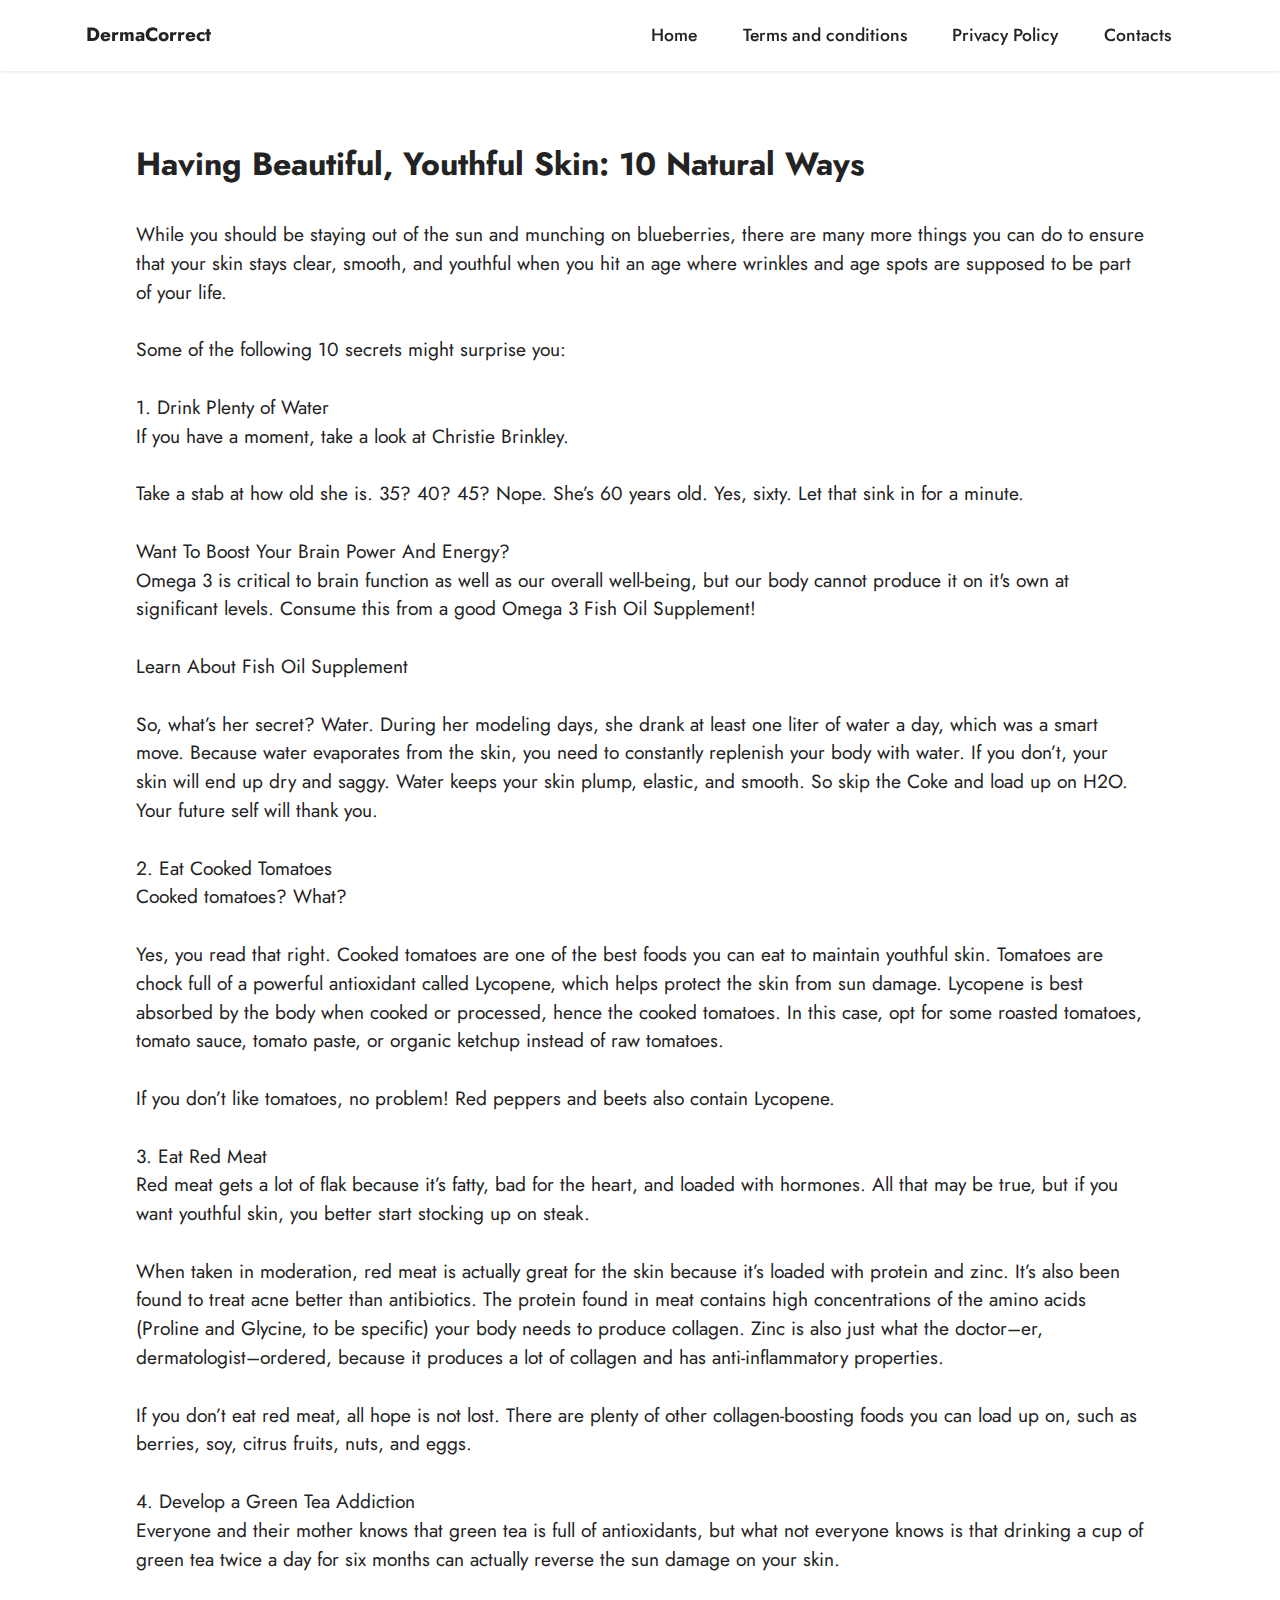
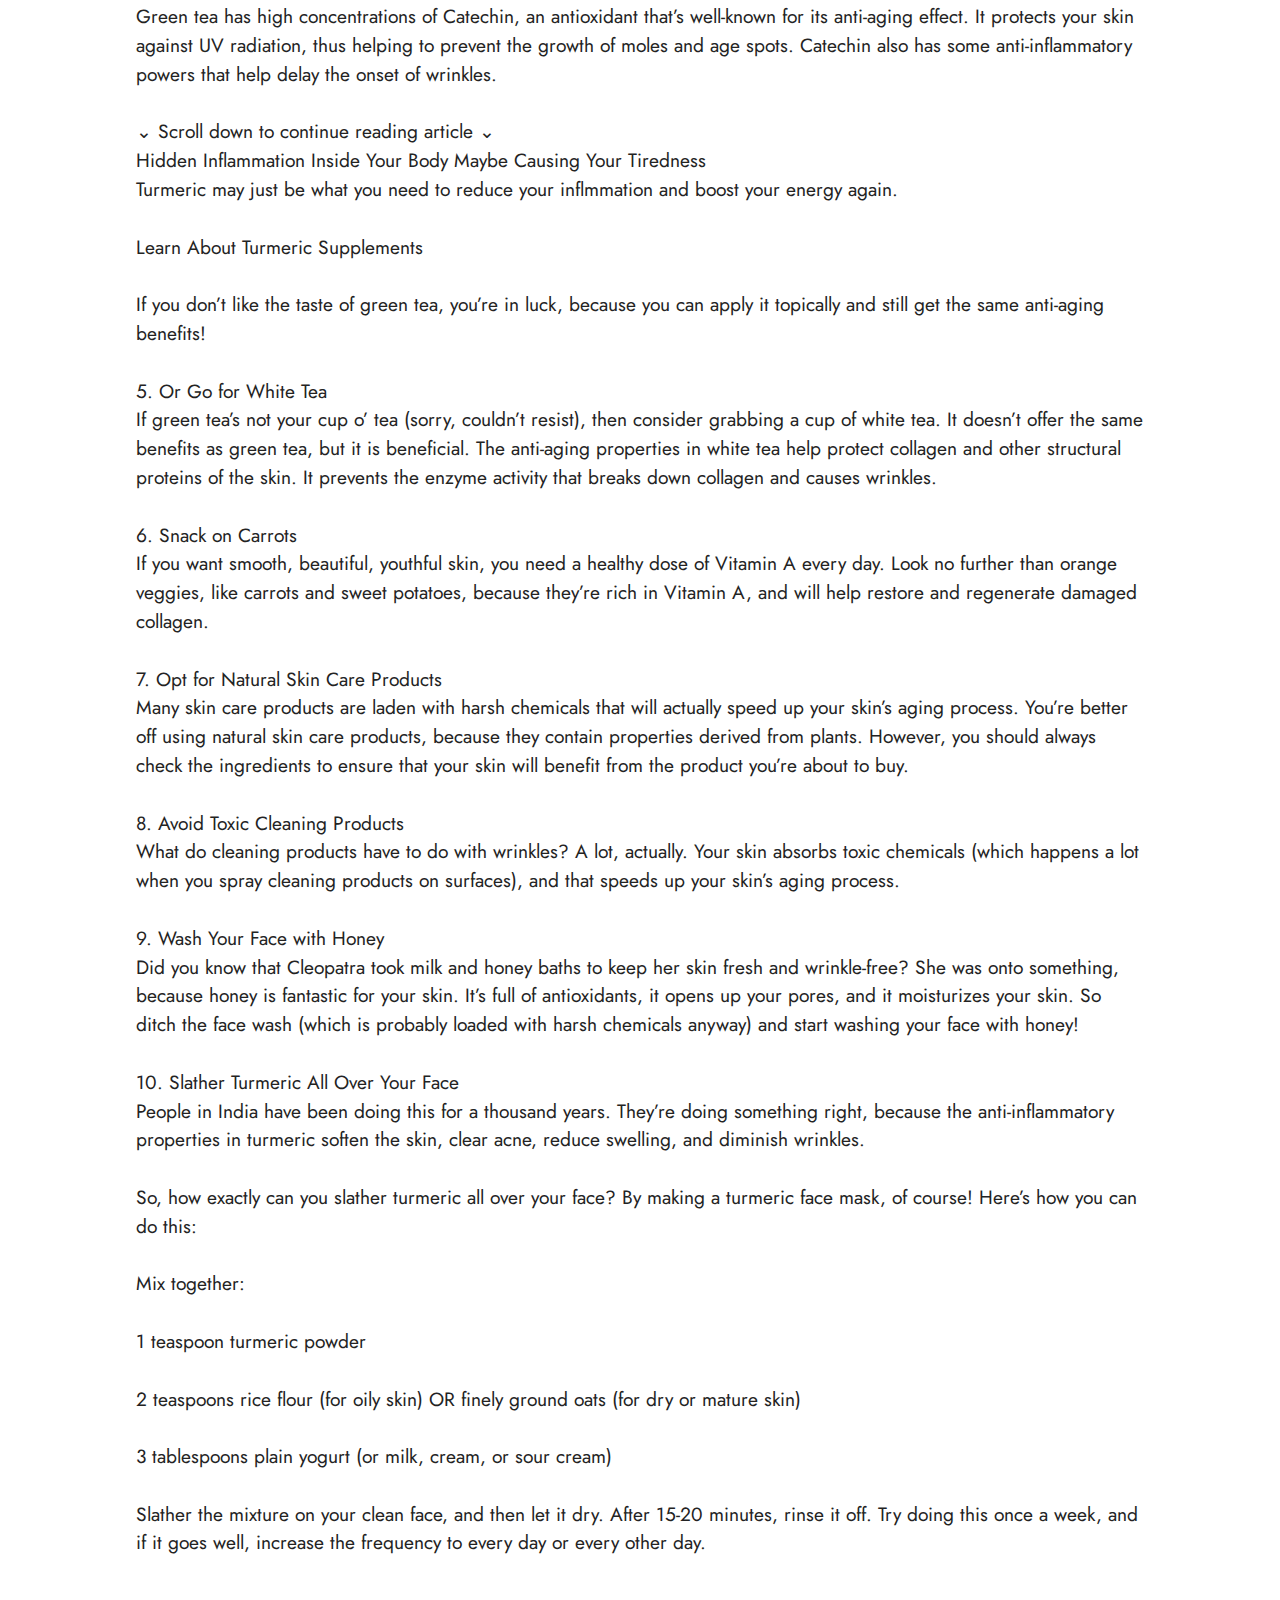
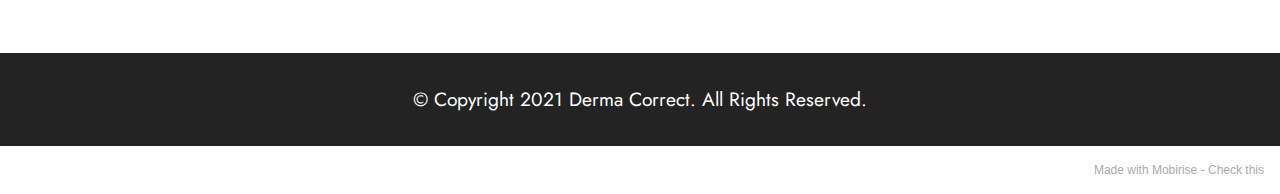
==== index.html @ 4dfe1866 "Add files via upload" ====
<!DOCTYPE html>
<html  >
<head>
  <!-- Site made with Mobirise Website Builder v5.3.0, https://mobirise.com -->
  <meta charset="UTF-8">
  <meta http-equiv="X-UA-Compatible" content="IE=edge">
  <meta name="generator" content="Mobirise v5.3.0, mobirise.com">
  <meta name="viewport" content="width=device-width, initial-scale=1, minimum-scale=1">
  <link rel="shortcut icon" href="assets/images/screenshot-2021-10-17-041012-removebg-preview.png" type="image/x-icon">
  <meta name="description" content="">
  
  
  <title>Home</title>
  <link rel="stylesheet" href="assets/tether/tether.min.css">
  <link rel="stylesheet" href="assets/bootstrap/css/bootstrap.min.css">
  <link rel="stylesheet" href="assets/bootstrap/css/bootstrap-grid.min.css">
  <link rel="stylesheet" href="assets/bootstrap/css/bootstrap-reboot.min.css">
  <link rel="stylesheet" href="assets/dropdown/css/style.css">
  <link rel="stylesheet" href="assets/socicon/css/styles.css">
  <link rel="stylesheet" href="assets/theme/css/style.css">
  <link rel="preload" as="style" href="assets/mobirise/css/mbr-additional.css"><link rel="stylesheet" href="assets/mobirise/css/mbr-additional.css" type="text/css">
  
  
  
  
</head>
<body>
  
  <section class="menu menu1 cid-sHvDmH2UhA" once="menu" id="menu1-0">
    

    <nav class="navbar navbar-dropdown navbar-fixed-top navbar-expand-lg">
        <div class="container">
            <div class="navbar-brand">
                
                <span class="navbar-caption-wrap"><a class="navbar-caption text-black text-primary display-7" href="index.html">DermaCorrect</a></span>
            </div>
            <button class="navbar-toggler" type="button" data-toggle="collapse" data-target="#navbarSupportedContent" aria-controls="navbarNavAltMarkup" aria-expanded="false" aria-label="Toggle navigation">
                <div class="hamburger">
                    <span></span>
                    <span></span>
                    <span></span>
                    <span></span>
                </div>
            </button>
            <div class="collapse navbar-collapse" id="navbarSupportedContent">
                <ul class="navbar-nav nav-dropdown nav-right" data-app-modern-menu="true"><li class="nav-item"><a class="nav-link link text-black text-primary display-4" href="index.html">Home</a></li>
                    <li class="nav-item"><a class="nav-link link text-black text-primary display-4" href="page1.html">
                            Terms and conditions</a></li>
                    <li class="nav-item"><a class="nav-link link text-black text-primary display-4" href="page2.html">Privacy Policy</a>
                    </li><li class="nav-item"><a class="nav-link link text-black text-primary display-4" href="page3.html">Contacts</a></li></ul>
                
                
            </div>
        </div>
    </nav>
</section>

<section class="content5 cid-sHvDrX04fd" id="content5-1">
    
    <div class="container-fluid">
        <div class="row justify-content-center">
            <div class="col-md-12 col-lg-10">
                
                <h4 class="mbr-section-subtitle mbr-fonts-style mb-4 display-5"><strong>Having Beautiful, Youthful Skin: 10 Natural Ways</strong></h4>
                <p class="mbr-text mbr-fonts-style display-7">While you should be staying out of the sun and munching on blueberries, there are many more things you can do to ensure that your skin stays clear, smooth, and youthful when you hit an age where wrinkles and age spots are supposed to be part of your life.
<br>
<br>Some of the following 10 secrets might surprise you:
<br>
<br>1. Drink Plenty of Water
<br>If you have a moment, take a look at Christie Brinkley.
<br><br>Take a stab at how old she is. 35? 40? 45? Nope. She’s 60 years old. Yes, sixty. Let that sink in for a minute.
<br><br>Want To Boost Your Brain Power And Energy?
<br>Omega 3 is critical to brain function as well as our overall well-being, but our body cannot produce it on it's own at significant levels. Consume this from a good Omega 3 Fish Oil Supplement!
<br>
<br>Learn About Fish Oil Supplement
<br><br>So, what’s her secret? Water. During her modeling days, she drank at least one liter of water a day, which was a smart move. Because water evaporates from the skin, you need to constantly replenish your body with water. If you don’t, your skin will end up dry and saggy. Water keeps your skin plump, elastic, and smooth. So skip the Coke and load up on H2O. Your future self will thank you.
<br>
<br>2. Eat Cooked Tomatoes
<br>Cooked tomatoes? What?
<br>
<br>Yes, you read that right. Cooked tomatoes are one of the best foods you can eat to maintain youthful skin. Tomatoes are chock full of a powerful antioxidant called Lycopene, which helps protect the skin from sun damage. Lycopene is best absorbed by the body when cooked or processed, hence the cooked tomatoes. In this case, opt for some roasted tomatoes, tomato sauce, tomato paste, or organic ketchup instead of raw tomatoes.
<br>
<br>If you don’t like tomatoes, no problem! Red peppers and beets also contain Lycopene.
<br>
<br>3. Eat Red Meat
<br>Red meat gets a lot of flak because it’s fatty, bad for the heart, and loaded with hormones. All that may be true, but if you want youthful skin, you better start stocking up on steak.
<br>
<br>When taken in moderation, red meat is actually great for the skin because it’s loaded with protein and zinc. It’s also been found to treat acne better than antibiotics. The protein found in meat contains high concentrations of the amino acids (Proline and Glycine, to be specific) your body needs to produce collagen. Zinc is also just what the doctor–er, dermatologist–ordered, because it produces a lot of collagen and has anti-inflammatory properties.
<br>
<br>If you don’t eat red meat, all hope is not lost. There are plenty of other collagen-boosting foods you can load up on, such as berries, soy, citrus fruits, nuts, and eggs.
<br>
<br>4. Develop a Green Tea Addiction
<br>Everyone and their mother knows that green tea is full of antioxidants, but what not everyone knows is that drinking a cup of green tea twice a day for six months can actually reverse the sun damage on your skin.
<br>
<br>Green tea has high concentrations of Catechin, an antioxidant that’s well-known for its anti-aging effect. It protects your skin against UV radiation, thus helping to prevent the growth of moles and age spots. Catechin also has some anti-inflammatory powers that help delay the onset of wrinkles.
<br>
<br>⌄ Scroll down to continue reading article ⌄
<br>Hidden Inflammation Inside Your Body Maybe Causing Your Tiredness
<br>Turmeric may just be what you need to reduce your inflmmation and boost your energy again.
<br>
<br>Learn About Turmeric Supplements
<br><br>If you don’t like the taste of green tea, you’re in luck, because you can apply it topically and still get the same anti-aging benefits!
<br>
<br>5. Or Go for White Tea
<br>If green tea’s not your cup o’ tea (sorry, couldn’t resist), then consider grabbing a cup of white tea. It doesn’t offer the same benefits as green tea, but it is beneficial. The anti-aging properties in white tea help protect collagen and other structural proteins of the skin. It prevents the enzyme activity that breaks down collagen and causes wrinkles.
<br>
<br>6. Snack on Carrots
<br>If you want smooth, beautiful, youthful skin, you need a healthy dose of Vitamin A every day. Look no further than orange veggies, like carrots and sweet potatoes, because they’re rich in Vitamin A, and will help restore and regenerate damaged collagen.
<br>
<br>7. Opt for Natural Skin Care Products
<br>Many skin care products are laden with harsh chemicals that will actually speed up your skin’s aging process. You’re better off using natural skin care products, because they contain properties derived from plants. However, you should always check the ingredients to ensure that your skin will benefit from the product you’re about to buy.
<br>
<br>8. Avoid Toxic Cleaning Products
<br>What do cleaning products have to do with wrinkles? A lot, actually. Your skin absorbs toxic chemicals (which happens a lot when you spray cleaning products on surfaces), and that speeds up your skin’s aging process.
<br>
<br>9. Wash Your Face with Honey
<br>Did you know that Cleopatra took milk and honey baths to keep her skin fresh and wrinkle-free? She was onto something, because honey is fantastic for your skin. It’s full of antioxidants, it opens up your pores, and it moisturizes your skin. So ditch the face wash (which is probably loaded with harsh chemicals anyway) and start washing your face with honey!
<br>
<br>10. Slather Turmeric All Over Your Face
<br>People in India have been doing this for a thousand years. They’re doing something right, because the anti-inflammatory properties in turmeric soften the skin, clear acne, reduce swelling, and diminish wrinkles.
<br>
<br>So, how exactly can you slather turmeric all over your face? By making a turmeric face mask, of course! Here’s how you can do this:
<br>
<br>Mix together:
<br>
<br>1 teaspoon turmeric powder
<br>
<br>2 teaspoons rice flour (for oily skin) OR finely ground oats (for dry or mature skin)
<br>
<br>3 tablespoons plain yogurt (or milk, cream, or sour cream)
<br>
<br>Slather the mixture on your clean face, and then let it dry. After 15-20 minutes, rinse it off. Try doing this once a week, and if it goes well, increase the frequency to every day or every other day.</p>
            </div>
        </div>
    </div>
</section>

<section class="footer3 cid-sHvFGL4eRb" once="footers" id="footer3-6">

    

    

    <div class="container">
        <div class="media-container-row align-center mbr-white">
            
            
            <div class="row row-copirayt">
                <p class="mbr-text mb-0 mbr-fonts-style mbr-white align-center display-7">
                    © Copyright 2021 Derma Correct. All Rights Reserved.
                </p>
            </div>
        </div>
    </div>
</section><section style="background-color: #fff; font-family: -apple-system, BlinkMacSystemFont, 'Segoe UI', 'Roboto', 'Helvetica Neue', Arial, sans-serif; color:#aaa; font-size:12px; padding: 0; align-items: center; display: flex;"><a href="https://mobirise.site/a" style="flex: 1 1; height: 3rem; padding-left: 1rem;"></a><p style="flex: 0 0 auto; margin:0; padding-right:1rem;">Made with Mobirise - <a href="https://mobirise.site/m" style="color:#aaa;">Check this</a></p></section><script src="assets/web/assets/jquery/jquery.min.js"></script>  <script src="assets/popper/popper.min.js"></script>  <script src="assets/tether/tether.min.js"></script>  <script src="assets/bootstrap/js/bootstrap.min.js"></script>  <script src="assets/smoothscroll/smooth-scroll.js"></script>  <script src="assets/dropdown/js/nav-dropdown.js"></script>  <script src="assets/dropdown/js/navbar-dropdown.js"></script>  <script src="assets/touchswipe/jquery.touch-swipe.min.js"></script>  <script src="assets/theme/js/script.js"></script>  
  
  
</body>
</html>
---- assets/dropdown/css/style.css ----
.navbar-dropdown {
  left: 0;
  padding: 0;
  position: absolute;
  right: 0;
  top: 0;
  transition: all 0.45s ease;
  z-index: 1030;
  background: #282828; }
  .navbar-dropdown .navbar-logo {
    margin-right: 0.8rem;
    transition: margin 0.3s ease-in-out;
    vertical-align: middle; }
    .navbar-dropdown .navbar-logo img {
      height: 3.125rem;
      transition: all 0.3s ease-in-out; }
    .navbar-dropdown .navbar-logo.mbr-iconfont {
      font-size: 3.125rem;
      line-height: 3.125rem; }
  .navbar-dropdown .navbar-caption {
    font-weight: 700;
    white-space: normal;
    vertical-align: -4px;
    line-height: 3.125rem !important; }
    .navbar-dropdown .navbar-caption, .navbar-dropdown .navbar-caption:hover {
      color: inherit;
      text-decoration: none; }
  .navbar-dropdown .mbr-iconfont + .navbar-caption {
    vertical-align: -1px; }
  .navbar-dropdown.navbar-fixed-top {
    position: fixed; }
  .navbar-dropdown .navbar-brand span {
    vertical-align: -4px; }
  .navbar-dropdown.bg-color.transparent {
    background: none; }
  .navbar-dropdown.navbar-short .navbar-brand {
    padding: 0.625rem 0; }
    .navbar-dropdown.navbar-short .navbar-brand span {
      vertical-align: -1px; }
  .navbar-dropdown.navbar-short .navbar-caption {
    line-height: 2.375rem !important;
    vertical-align: -2px; }
  .navbar-dropdown.navbar-short .navbar-logo {
    margin-right: 0.5rem; }
    .navbar-dropdown.navbar-short .navbar-logo img {
      height: 2.375rem; }
    .navbar-dropdown.navbar-short .navbar-logo.mbr-iconfont {
      font-size: 2.375rem;
      line-height: 2.375rem; }
  .navbar-dropdown.navbar-short .mbr-table-cell {
    height: 3.625rem; }
  .navbar-dropdown .navbar-close {
    left: 0.6875rem;
    position: fixed;
    top: 0.75rem;
    z-index: 1000; }
  .navbar-dropdown .hamburger-icon {
    content: "";
    display: inline-block;
    vertical-align: middle;
    width: 16px;
    -webkit-box-shadow: 0 -6px 0 1px #282828,0 0 0 1px #282828,0 6px 0 1px #282828;
    -moz-box-shadow: 0 -6px 0 1px #282828,0 0 0 1px #282828,0 6px 0 1px #282828;
    box-shadow: 0 -6px 0 1px #282828,0 0 0 1px #282828,0 6px 0 1px #282828; }

.dropdown-menu .dropdown-toggle[data-toggle="dropdown-submenu"]::after {
  border-bottom: 0.35em solid transparent;
  border-left: 0.35em solid;
  border-right: 0;
  border-top: 0.35em solid transparent;
  margin-left: 0.3rem; }

.dropdown-menu .dropdown-item:focus {
  outline: 0; }

.nav-dropdown {
  font-size: 0.75rem;
  font-weight: 500;
  height: auto !important; }
  .nav-dropdown .nav-btn {
    padding-left: 1rem; }
  .nav-dropdown .link {
    margin: .667em 1.667em;
    font-weight: 500;
    padding: 0;
    transition: color .2s ease-in-out; }
    .nav-dropdown .link.dropdown-toggle {
      margin-right: 2.583em; }
      .nav-dropdown .link.dropdown-toggle::after {
        margin-left: .25rem;
        border-top: 0.35em solid;
        border-right: 0.35em solid transparent;
        border-left: 0.35em solid transparent;
        border-bottom: 0; }
      .nav-dropdown .link.dropdown-toggle[aria-expanded="true"] {
        margin: 0;
        padding: 0.667em 3.263em  0.667em 1.667em; }
  .nav-dropdown .link::after,
  .nav-dropdown .dropdown-item::after {
    color: inherit; }
  .nav-dropdown .btn {
    font-size: 0.75rem;
    font-weight: 700;
    letter-spacing: 0;
    margin-bottom: 0;
    padding-left: 1.25rem;
    padding-right: 1.25rem; }
  .nav-dropdown .dropdown-menu {
    border-radius: 0;
    border: 0;
    left: 0;
    margin: 0;
    padding-bottom: 1.25rem;
    padding-top: 1.25rem;
    position: relative; }
  .nav-dropdown .dropdown-submenu {
    margin-left: 0.125rem;
    top: 0; }
  .nav-dropdown .dropdown-item {
    font-weight: 500;
    line-height: 2;
    padding: 0.3846em 4.615em 0.3846em 1.5385em;
    position: relative;
    transition: color .2s ease-in-out, background-color .2s ease-in-out; }
    .nav-dropdown .dropdown-item::after {
      margin-top: -0.3077em;
      position: absolute;
      right: 1.1538em;
      top: 50%; }
    .nav-dropdown .dropdown-item:focus, .nav-dropdown .dropdown-item:hover {
      background: none; }

@media (max-width: 767px) {
  .nav-dropdown.navbar-toggleable-sm {
    bottom: 0;
    display: none;
    left: 0;
    overflow-x: hidden;
    position: fixed;
    top: 0;
    transform: translateX(-100%);
    -ms-transform: translateX(-100%);
    -webkit-transform: translateX(-100%);
    width: 18.75rem;
    z-index: 999; } }
.nav-dropdown.navbar-toggleable-xl {
  bottom: 0;
  display: none;
  left: 0;
  overflow-x: hidden;
  position: fixed;
  top: 0;
  transform: translateX(-100%);
  -ms-transform: translateX(-100%);
  -webkit-transform: translateX(-100%);
  width: 18.75rem;
  z-index: 999; }

.nav-dropdown-sm {
  display: block !important;
  overflow-x: hidden;
  overflow: auto;
  padding-top: 3.875rem; }
  .nav-dropdown-sm::after {
    content: "";
    display: block;
    height: 3rem;
    width: 100%; }
  .nav-dropdown-sm.collapse.in ~ .navbar-close {
    display: block !important; }
  .nav-dropdown-sm.collapsing, .nav-dropdown-sm.collapse.in {
    transform: translateX(0);
    -ms-transform: translateX(0);
    -webkit-transform: translateX(0);
    transition: all 0.25s ease-out;
    -webkit-transition: all 0.25s ease-out;
    background: #282828; }
  .nav-dropdown-sm.collapsing[aria-expanded="false"] {
    transform: translateX(-100%);
    -ms-transform: translateX(-100%);
    -webkit-transform: translateX(-100%); }
  .nav-dropdown-sm .nav-item {
    display: block;
    margin-left: 0 !important;
    padding-left: 0; }
  .nav-dropdown-sm .link,
  .nav-dropdown-sm .dropdown-item {
    border-top: 1px dotted rgba(255, 255, 255, 0.1);
    font-size: 0.8125rem;
    line-height: 1.6;
    margin: 0 !important;
    padding: 0.875rem 2.4rem 0.875rem 1.5625rem !important;
    position: relative;
    white-space: normal; }
    .nav-dropdown-sm .link:focus, .nav-dropdown-sm .link:hover,
    .nav-dropdown-sm .dropdown-item:focus,
    .nav-dropdown-sm .dropdown-item:hover {
      background: rgba(0, 0, 0, 0.2) !important;
      color: #c0a375; }
  .nav-dropdown-sm .nav-btn {
    position: relative;
    padding: 1.5625rem 1.5625rem 0 1.5625rem; }
    .nav-dropdown-sm .nav-btn::before {
      border-top: 1px dotted rgba(255, 255, 255, 0.1);
      content: "";
      left: 0;
      position: absolute;
      top: 0;
      width: 100%; }
    .nav-dropdown-sm .nav-btn + .nav-btn {
      padding-top: 0.625rem; }
      .nav-dropdown-sm .nav-btn + .nav-btn::before {
        display: none; }
  .nav-dropdown-sm .btn {
    padding: 0.625rem 0; }
  .nav-dropdown-sm .dropdown-toggle[data-toggle="dropdown-submenu"]::after {
    margin-left: .25rem;
    border-top: 0.35em solid;
    border-right: 0.35em solid transparent;
    border-left: 0.35em solid transparent;
    border-bottom: 0; }
  .nav-dropdown-sm .dropdown-toggle[data-toggle="dropdown-submenu"][aria-expanded="true"]::after {
    border-top: 0;
    border-right: 0.35em solid transparent;
    border-left: 0.35em solid transparent;
    border-bottom: 0.35em solid; }
  .nav-dropdown-sm .dropdown-menu {
    margin: 0;
    padding: 0;
    position: relative;
    top: 0;
    left: 0;
    width: 100%;
    border: 0;
    float: none;
    border-radius: 0;
    background: none; }
  .nav-dropdown-sm .dropdown-submenu {
    left: 100%;
    margin-left: 0.125rem;
    margin-top: -1.25rem;
    top: 0; }

.navbar-toggleable-sm .nav-dropdown .dropdown-menu {
  position: absolute; }

.navbar-toggleable-sm .nav-dropdown .dropdown-submenu {
  left: 100%;
  margin-left: 0.125rem;
  margin-top: -1.25rem;
  top: 0; }

.navbar-toggleable-sm.opened .nav-dropdown .dropdown-menu {
  position: relative; }

.navbar-toggleable-sm.opened .nav-dropdown .dropdown-submenu {
  left: 0;
  margin-left: 00rem;
  margin-top: 0rem;
  top: 0; }

.is-builder .nav-dropdown.collapsing {
  transition: none !important; }

/*# sourceMappingURL=style.css.map */
---- assets/socicon/css/styles.css ----
@charset "UTF-8";

@font-face {
  font-family: 'Socicon';
  src:  url('../fonts/socicon.eot');
  src:  url('../fonts/socicon.eot?#iefix') format('embedded-opentype'),
    url('../fonts/socicon.woff2') format('woff2'),
    url('../fonts/socicon.ttf') format('truetype'),
    url('../fonts/socicon.woff') format('woff'),
    url('../fonts/socicon.svg#socicon') format('svg');
  font-weight: normal;
  font-style: normal;
  font-display: swap;
}

[data-icon]:before {
  font-family: "socicon" !important;
  content: attr(data-icon);
  font-style: normal !important;
  font-weight: normal !important;
  font-variant: normal !important;
  text-transform: none !important;
  speak: none;
  line-height: 1;
  -webkit-font-smoothing: antialiased;
  -moz-osx-font-smoothing: grayscale;
}

[class^="socicon-"], [class*=" socicon-"] {
  /* use !important to prevent issues with browser extensions that change fonts */
  font-family: 'Socicon' !important;
  speak: none;
  font-style: normal;
  font-weight: normal;
  font-variant: normal;
  text-transform: none;
  line-height: 1;

  /* Better Font Rendering =========== */
  -webkit-font-smoothing: antialiased;
  -moz-osx-font-smoothing: grayscale;
}

.socicon-eitaa:before {
  content: "\e97c";
}
.socicon-soroush:before {
  content: "\e97d";
}
.socicon-bale:before {
  content: "\e97e";
}
.socicon-zazzle:before {
  content: "\e97b";
}
.socicon-society6:before {
  content: "\e97a";
}
.socicon-redbubble:before {
  content: "\e979";
}
.socicon-avvo:before {
  content: "\e978";
}
.socicon-stitcher:before {
  content: "\e977";
}
.socicon-googlehangouts:before {
  content: "\e974";
}
.socicon-dlive:before {
  content: "\e975";
}
.socicon-vsco:before {
  content: "\e976";
}
.socicon-flipboard:before {
  content: "\e973";
}
.socicon-ubuntu:before {
  content: "\e958";
}
.socicon-artstation:before {
  content: "\e959";
}
.socicon-invision:before {
  content: "\e95a";
}
.socicon-torial:before {
  content: "\e95b";
}
.socicon-collectorz:before {
  content: "\e95c";
}
.socicon-seenthis:before {
  content: "\e95d";
}
.socicon-googleplaymusic:before {
  content: "\e95e";
}
.socicon-debian:before {
  content: "\e95f";
}
.socicon-filmfreeway:before {
  content: "\e960";
}
.socicon-gnome:before {
  content: "\e961";
}
.socicon-itchio:before {
  content: "\e962";
}
.socicon-jamendo:before {
  content: "\e963";
}
.socicon-mix:before {
  content: "\e964";
}
.socicon-sharepoint:before {
  content: "\e965";
}
.socicon-tinder:before {
  content: "\e966";
}
.socicon-windguru:before {
  content: "\e967";
}
.socicon-cdbaby:before {
  content: "\e968";
}
.socicon-elementaryos:before {
  content: "\e969";
}
.socicon-stage32:before {
  content: "\e96a";
}
.socicon-tiktok:before {
  content: "\e96b";
}
.socicon-gitter:before {
  content: "\e96c";
}
.socicon-letterboxd:before {
  content: "\e96d";
}
.socicon-threema:before {
  content: "\e96e";
}
.socicon-splice:before {
  content: "\e96f";
}
.socicon-metapop:before {
  content: "\e970";
}
.socicon-naver:before {
  content: "\e971";
}
.socicon-remote:before {
  content: "\e972";
}
.socicon-internet:before {
  content: "\e957";
}
.socicon-moddb:before {
  content: "\e94b";
}
.socicon-indiedb:before {
  content: "\e94c";
}
.socicon-traxsource:before {
  content: "\e94d";
}
.socicon-gamefor:before {
  content: "\e94e";
}
.socicon-pixiv:before {
  content: "\e94f";
}
.socicon-myanimelist:before {
  content: "\e950";
}
.socicon-blackberry:before {
  content: "\e951";
}
.socicon-wickr:before {
  content: "\e952";
}
.socicon-spip:before {
  content: "\e953";
}
.socicon-napster:before {
  content: "\e954";
}
.socicon-beatport:before {
  content: "\e955";
}
.socicon-hackerone:before {
  content: "\e956";
}
.socicon-hackernews:before {
  content: "\e946";
}
.socicon-smashwords:before {
  content: "\e947";
}
.socicon-kobo:before {
  content: "\e948";
}
.socicon-bookbub:before {
  content: "\e949";
}
.socicon-mailru:before {
  content: "\e94a";
}
.socicon-gitlab:before {
  content: "\e945";
}
.socicon-instructables:before {
  content: "\e944";
}
.socicon-portfolio:before {
  content: "\e943";
}
.socicon-codered:before {
  content: "\e940";
}
.socicon-origin:before {
  content: "\e941";
}
.socicon-nextdoor:before {
  content: "\e942";
}
.socicon-udemy:before {
  content: "\e93f";
}
.socicon-livemaster:before {
  content: "\e93e";
}
.socicon-crunchbase:before {
  content: "\e93b";
}
.socicon-homefy:before {
  content: "\e93c";
}
.socicon-calendly:before {
  content: "\e93d";
}
.socicon-realtor:before {
  content: "\e90f";
}
.socicon-tidal:before {
  content: "\e910";
}
.socicon-qobuz:before {
  content: "\e911";
}
.socicon-natgeo:before {
  content: "\e912";
}
.socicon-mastodon:before {
  content: "\e913";
}
.socicon-unsplash:before {
  content: "\e914";
}
.socicon-homeadvisor:before {
  content: "\e915";
}
.socicon-angieslist:before {
  content: "\e916";
}
.socicon-codepen:before {
  content: "\e917";
}
.socicon-slack:before {
  content: "\e918";
}
.socicon-openaigym:before {
  content: "\e919";
}
.socicon-logmein:before {
  content: "\e91a";
}
.socicon-fiverr:before {
  content: "\e91b";
}
.socicon-gotomeeting:before {
  content: "\e91c";
}
.socicon-aliexpress:before {
  content: "\e91d";
}
.socicon-guru:before {
  content: "\e91e";
}
.socicon-appstore:before {
  content: "\e91f";
}
.socicon-homes:before {
  content: "\e920";
}
.socicon-zoom:before {
  content: "\e921";
}
.socicon-alibaba:before {
  content: "\e922";
}
.socicon-craigslist:before {
  content: "\e923";
}
.socicon-wix:before {
  content: "\e924";
}
.socicon-redfin:before {
  content: "\e925";
}
.socicon-googlecalendar:before {
  content: "\e926";
}
.socicon-shopify:before {
  content: "\e927";
}
.socicon-freelancer:before {
  content: "\e928";
}
.socicon-seedrs:before {
  content: "\e929";
}
.socicon-bing:before {
  content: "\e92a";
}
.socicon-doodle:before {
  content: "\e92b";
}
.socicon-bonanza:before {
  content: "\e92c";
}
.socicon-squarespace:before {
  content: "\e92d";
}
.socicon-toptal:before {
  content: "\e92e";
}
.socicon-gust:before {
  content: "\e92f";
}
.socicon-ask:before {
  content: "\e930";
}
.socicon-trulia:before {
  content: "\e931";
}
.socicon-loomly:before {
  content: "\e932";
}
.socicon-ghost:before {
  content: "\e933";
}
.socicon-upwork:before {
  content: "\e934";
}
.socicon-fundable:before {
  content: "\e935";
}
.socicon-booking:before {
  content: "\e936";
}
.socicon-googlemaps:before {
  content: "\e937";
}
.socicon-zillow:before {
  content: "\e938";
}
.socicon-niconico:before {
  content: "\e939";
}
.socicon-toneden:before {
  content: "\e93a";
}
.socicon-augment:before {
  content: "\e908";
}
.socicon-bitbucket:before {
  content: "\e909";
}
.socicon-fyuse:before {
  content: "\e90a";
}
.socicon-yt-gaming:before {
  content: "\e90b";
}
.socicon-sketchfab:before {
  content: "\e90c";
}
.socicon-mobcrush:before {
  content: "\e90d";
}
.socicon-microsoft:before {
  content: "\e90e";
}
.socicon-pandora:before {
  content: "\e907";
}
.socicon-messenger:before {
  content: "\e906";
}
.socicon-gamewisp:before {
  content: "\e905";
}
.socicon-bloglovin:before {
  content: "\e904";
}
.socicon-tunein:before {
  content: "\e903";
}
.socicon-gamejolt:before {
  content: "\e901";
}
.socicon-trello:before {
  content: "\e902";
}
.socicon-spreadshirt:before {
  content: "\e900";
}
.socicon-500px:before {
  content: "\e000";
}
.socicon-8tracks:before {
  content: "\e001";
}
.socicon-airbnb:before {
  content: "\e002";
}
.socicon-alliance:before {
  content: "\e003";
}
.socicon-amazon:before {
  content: "\e004";
}
.socicon-amplement:before {
  content: "\e005";
}
.socicon-android:before {
  content: "\e006";
}
.socicon-angellist:before {
  content: "\e007";
}
.socicon-apple:before {
  content: "\e008";
}
.socicon-appnet:before {
  content: "\e009";
}
.socicon-baidu:before {
  content: "\e00a";
}
.socicon-bandcamp:before {
  content: "\e00b";
}
.socicon-battlenet:before {
  content: "\e00c";
}
.socicon-mixer:before {
  content: "\e00d";
}
.socicon-bebee:before {
  content: "\e00e";
}
.socicon-bebo:before {
  content: "\e00f";
}
.socicon-behance:before {
  content: "\e010";
}
.socicon-blizzard:before {
  content: "\e011";
}
.socicon-blogger:before {
  content: "\e012";
}
.socicon-buffer:before {
  content: "\e013";
}
.socicon-chrome:before {
  content: "\e014";
}
.socicon-coderwall:before {
  content: "\e015";
}
.socicon-curse:before {
  content: "\e016";
}
.socicon-dailymotion:before {
  content: "\e017";
}
.socicon-deezer:before {
  content: "\e018";
}
.socicon-delicious:before {
  content: "\e019";
}
.socicon-deviantart:before {
  content: "\e01a";
}
.socicon-diablo:before {
  content: "\e01b";
}
.socicon-digg:before {
  content: "\e01c";
}
.socicon-discord:before {
  content: "\e01d";
}
.socicon-disqus:before {
  content: "\e01e";
}
.socicon-douban:before {
  content: "\e01f";
}
.socicon-draugiem:before {
  content: "\e020";
}
.socicon-dribbble:before {
  content: "\e021";
}
.socicon-drupal:before {
  content: "\e022";
}
.socicon-ebay:before {
  content: "\e023";
}
.socicon-ello:before {
  content: "\e024";
}
.socicon-endomodo:before {
  content: "\e025";
}
.socicon-envato:before {
  content: "\e026";
}
.socicon-etsy:before {
  content: "\e027";
}
.socicon-facebook:before {
  content: "\e028";
}
.socicon-feedburner:before {
  content: "\e029";
}
.socicon-filmweb:before {
  content: "\e02a";
}
.socicon-firefox:before {
  content: "\e02b";
}
.socicon-flattr:before {
  content: "\e02c";
}
.socicon-flickr:before {
  content: "\e02d";
}
.socicon-formulr:before {
  content: "\e02e";
}
.socicon-forrst:before {
  content: "\e02f";
}
.socicon-foursquare:before {
  content: "\e030";
}
.socicon-friendfeed:before {
  content: "\e031";
}
.socicon-github:before {
  content: "\e032";
}
.socicon-goodreads:before {
  content: "\e033";
}
.socicon-google:before {
  content: "\e034";
}
.socicon-googlescholar:before {
  content: "\e035";
}
.socicon-googlegroups:before {
  content: "\e036";
}
.socicon-googlephotos:before {
  content: "\e037";
}
.socicon-googleplus:before {
  content: "\e038";
}
.socicon-grooveshark:before {
  content: "\e039";
}
.socicon-hackerrank:before {
  content: "\e03a";
}
.socicon-hearthstone:before {
  content: "\e03b";
}
.socicon-hellocoton:before {
  content: "\e03c";
}
.socicon-heroes:before {
  content: "\e03d";
}
.socicon-smashcast:before {
  content: "\e03e";
}
.socicon-horde:before {
  content: "\e03f";
}
.socicon-houzz:before {
  content: "\e040";
}
.socicon-icq:before {
  content: "\e041";
}
.socicon-identica:before {
  content: "\e042";
}
.socicon-imdb:before {
  content: "\e043";
}
.socicon-instagram:before {
  content: "\e044";
}
.socicon-issuu:before {
  content: "\e045";
}
.socicon-istock:before {
  content: "\e046";
}
.socicon-itunes:before {
  content: "\e047";
}
.socicon-keybase:before {
  content: "\e048";
}
.socicon-lanyrd:before {
  content: "\e049";
}
.socicon-lastfm:before {
  content: "\e04a";
}
.socicon-line:before {
  content: "\e04b";
}
.socicon-linkedin:before {
  content: "\e04c";
}
.socicon-livejournal:before {
  content: "\e04d";
}
.socicon-lyft:before {
  content: "\e04e";
}
.socicon-macos:before {
  content: "\e04f";
}
.socicon-mail:before {
  content: "\e050";
}
.socicon-medium:before {
  content: "\e051";
}
.socicon-meetup:before {
  content: "\e052";
}
.socicon-mixcloud:before {
  content: "\e053";
}
.socicon-modelmayhem:before {
  content: "\e054";
}
.socicon-mumble:before {
  content: "\e055";
}
.socicon-myspace:before {
  content: "\e056";
}
.socicon-newsvine:before {
  content: "\e057";
}
.socicon-nintendo:before {
  content: "\e058";
}
.socicon-npm:before {
  content: "\e059";
}
.socicon-odnoklassniki:before {
  content: "\e05a";
}
.socicon-openid:before {
  content: "\e05b";
}
.socicon-opera:before {
  content: "\e05c";
}
.socicon-outlook:before {
  content: "\e05d";
}
.socicon-overwatch:before {
  content: "\e05e";
}
.socicon-patreon:before {
  content: "\e05f";
}
.socicon-paypal:before {
  content: "\e060";
}
.socicon-periscope:before {
  content: "\e061";
}
.socicon-persona:before {
  content: "\e062";
}
.socicon-pinterest:before {
  content: "\e063";
}
.socicon-play:before {
  content: "\e064";
}
.socicon-player:before {
  content: "\e065";
}
.socicon-playstation:before {
  content: "\e066";
}
.socicon-pocket:before {
  content: "\e067";
}
.socicon-qq:before {
  content: "\e068";
}
.socicon-quora:before {
  content: "\e069";
}
.socicon-raidcall:before {
  content: "\e06a";
}
.socicon-ravelry:before {
  content: "\e06b";
}
.socicon-reddit:before {
  content: "\e06c";
}
.socicon-renren:before {
  content: "\e06d";
}
.socicon-researchgate:before {
  content: "\e06e";
}
.socicon-residentadvisor:before {
  content: "\e06f";
}
.socicon-reverbnation:before {
  content: "\e070";
}
.socicon-rss:before {
  content: "\e071";
}
.socicon-sharethis:before {
  content: "\e072";
}
.socicon-skype:before {
  content: "\e073";
}
.socicon-slideshare:before {
  content: "\e074";
}
.socicon-smugmug:before {
  content: "\e075";
}
.socicon-snapchat:before {
  content: "\e076";
}
.socicon-songkick:before {
  content: "\e077";
}
.socicon-soundcloud:before {
  content: "\e078";
}
.socicon-spotify:before {
  content: "\e079";
}
.socicon-stackexchange:before {
  content: "\e07a";
}
.socicon-stackoverflow:before {
  content: "\e07b";
}
.socicon-starcraft:before {
  content: "\e07c";
}
.socicon-stayfriends:before {
  content: "\e07d";
}
.socicon-steam:before {
  content: "\e07e";
}
.socicon-storehouse:before {
  content: "\e07f";
}
.socicon-strava:before {
  content: "\e080";
}
.socicon-streamjar:before {
  content: "\e081";
}
.socicon-stumbleupon:before {
  content: "\e082";
}
.socicon-swarm:before {
  content: "\e083";
}
.socicon-teamspeak:before {
  content: "\e084";
}
.socicon-teamviewer:before {
  content: "\e085";
}
.socicon-technorati:before {
  content: "\e086";
}
.socicon-telegram:before {
  content: "\e087";
}
.socicon-tripadvisor:before {
  content: "\e088";
}
.socicon-tripit:before {
  content: "\e089";
}
.socicon-triplej:before {
  content: "\e08a";
}
.socicon-tumblr:before {
  content: "\e08b";
}
.socicon-twitch:before {
  content: "\e08c";
}
.socicon-twitter:before {
  content: "\e08d";
}
.socicon-uber:before {
  content: "\e08e";
}
.socicon-ventrilo:before {
  content: "\e08f";
}
.socicon-viadeo:before {
  content: "\e090";
}
.socicon-viber:before {
  content: "\e091";
}
.socicon-viewbug:before {
  content: "\e092";
}
.socicon-vimeo:before {
  content: "\e093";
}
.socicon-vine:before {
  content: "\e094";
}
.socicon-vkontakte:before {
  content: "\e095";
}
.socicon-warcraft:before {
  content: "\e096";
}
.socicon-wechat:before {
  content: "\e097";
}
.socicon-weibo:before {
  content: "\e098";
}
.socicon-whatsapp:before {
  content: "\e099";
}
.socicon-wikipedia:before {
  content: "\e09a";
}
.socicon-windows:before {
  content: "\e09b";
}
.socicon-wordpress:before {
  content: "\e09c";
}
.socicon-wykop:before {
  content: "\e09d";
}
.socicon-xbox:before {
  content: "\e09e";
}
.socicon-xing:before {
  content: "\e09f";
}
.socicon-yahoo:before {
  content: "\e0a0";
}
.socicon-yammer:before {
  content: "\e0a1";
}
.socicon-yandex:before {
  content: "\e0a2";
}
.socicon-yelp:before {
  content: "\e0a3";
}
.socicon-younow:before {
  content: "\e0a4";
}
.socicon-youtube:before {
  content: "\e0a5";
}
.socicon-zapier:before {
  content: "\e0a6";
}
.socicon-zerply:before {
  content: "\e0a7";
}
.socicon-zomato:before {
  content: "\e0a8";
}
.socicon-zynga:before {
  content: "\e0a9";
}
---- assets/theme/css/style.css ----
@charset "UTF-8";
section {
  background-color: #ffffff;
}

body {
  font-style: normal;
  line-height: 1.5;
  font-weight: 400;
  color: #232323;
  position: relative;
}

section,
.container,
.container-fluid {
  position: relative;
  word-wrap: break-word;
}

a.mbr-iconfont:hover {
  text-decoration: none;
}

.article .lead p,
.article .lead ul,
.article .lead ol,
.article .lead pre,
.article .lead blockquote {
  margin-bottom: 0;
}

a {
  font-style: normal;
  font-weight: 400;
  cursor: pointer;
}
a, a:hover {
  text-decoration: none;
}

.mbr-section-title {
  font-style: normal;
  line-height: 1.3;
}

.mbr-section-subtitle {
  line-height: 1.3;
}

.mbr-text {
  font-style: normal;
  line-height: 1.7;
}

h1,
h2,
h3,
h4,
h5,
h6,
.display-1,
.display-2,
.display-4,
.display-5,
.display-7,
span,
p,
a {
  line-height: 1;
  word-break: break-word;
  word-wrap: break-word;
  font-weight: 400;
}

b,
strong {
  font-weight: bold;
}

input:-webkit-autofill, input:-webkit-autofill:hover, input:-webkit-autofill:focus, input:-webkit-autofill:active {
  transition-delay: 9999s;
  -webkit-transition-property: background-color, color;
  transition-property: background-color, color;
}

textarea[type=hidden] {
  display: none;
}

section {
  background-position: 50% 50%;
  background-repeat: no-repeat;
  background-size: cover;
}
section .mbr-background-video,
section .mbr-background-video-preview {
  position: absolute;
  bottom: 0;
  left: 0;
  right: 0;
  top: 0;
}

.hidden {
  visibility: hidden;
}

.mbr-z-index20 {
  z-index: 20;
}

/*! Base colors */
.mbr-white {
  color: #ffffff;
}

.mbr-black {
  color: #111111;
}

.mbr-bg-white {
  background-color: #ffffff;
}

.mbr-bg-black {
  background-color: #000000;
}

/*! Text-aligns */
.align-left {
  text-align: left;
}

.align-center {
  text-align: center;
}

.align-right {
  text-align: right;
}

/*! Font-weight  */
.mbr-light {
  font-weight: 300;
}

.mbr-regular {
  font-weight: 400;
}

.mbr-semibold {
  font-weight: 500;
}

.mbr-bold {
  font-weight: 700;
}

/*! Media  */
.media-content {
  flex-basis: 100%;
}

.media-container-row {
  display: flex;
  flex-direction: row;
  flex-wrap: wrap;
  justify-content: center;
  align-content: center;
  align-items: start;
}
.media-container-row .media-size-item {
  width: 400px;
}

.media-container-column {
  display: flex;
  flex-direction: column;
  flex-wrap: wrap;
  justify-content: center;
  align-content: center;
  align-items: stretch;
}
.media-container-column > * {
  width: 100%;
}

@media (min-width: 992px) {
  .media-container-row {
    flex-wrap: nowrap;
  }
}
figure {
  margin-bottom: 0;
  overflow: hidden;
}

figure[mbr-media-size] {
  transition: width 0.1s;
}

img,
iframe {
  display: block;
  width: 100%;
}

.card {
  background-color: transparent;
  border: none;
}

.card-box {
  width: 100%;
}

.card-img {
  text-align: center;
  flex-shrink: 0;
  -webkit-flex-shrink: 0;
}

.media {
  max-width: 100%;
  margin: 0 auto;
}

.mbr-figure {
  align-self: center;
}

.media-container > div {
  max-width: 100%;
}

.mbr-figure img,
.card-img img {
  width: 100%;
}

@media (max-width: 991px) {
  .media-size-item {
    width: auto !important;
  }

  .media {
    width: auto;
  }

  .mbr-figure {
    width: 100% !important;
  }
}
/*! Buttons */
.mbr-section-btn {
  margin-left: -0.6rem;
  margin-right: -0.6rem;
  font-size: 0;
}

.btn {
  font-weight: 600;
  border-width: 1px;
  font-style: normal;
  margin: 0.6rem 0.6rem;
  white-space: normal;
  transition: all 0.2s ease-in-out;
  display: inline-flex;
  align-items: center;
  justify-content: center;
  word-break: break-word;
}

.btn-sm {
  font-weight: 600;
  letter-spacing: 0px;
  transition: all 0.3s ease-in-out;
}

.btn-md {
  font-weight: 600;
  letter-spacing: 0px;
  transition: all 0.3s ease-in-out;
}

.btn-lg {
  font-weight: 600;
  letter-spacing: 0px;
  transition: all 0.3s ease-in-out;
}

.btn-form {
  margin: 0;
}
.btn-form:hover {
  cursor: pointer;
}

nav .mbr-section-btn {
  margin-left: 0rem;
  margin-right: 0rem;
}

/*! Btn icon margin */
.btn .mbr-iconfont,
.btn.btn-sm .mbr-iconfont {
  order: 1;
  cursor: pointer;
  margin-left: 0.5rem;
  vertical-align: sub;
}

.btn.btn-md .mbr-iconfont,
.btn.btn-md .mbr-iconfont {
  margin-left: 0.8rem;
}

.mbr-regular {
  font-weight: 400;
}

.mbr-semibold {
  font-weight: 500;
}

.mbr-bold {
  font-weight: 700;
}

[type=submit] {
  -webkit-appearance: none;
}

/*! Full-screen */
.mbr-fullscreen .mbr-overlay {
  min-height: 100vh;
}

.mbr-fullscreen {
  display: flex;
  display: -moz-flex;
  display: -ms-flex;
  display: -o-flex;
  align-items: center;
  min-height: 100vh;
  padding-top: 3rem;
  padding-bottom: 3rem;
}

/*! Map */
.map {
  height: 25rem;
  position: relative;
}
.map iframe {
  width: 100%;
  height: 100%;
}

/*! Scroll to top arrow */
.mbr-arrow-up {
  bottom: 25px;
  right: 90px;
  position: fixed;
  text-align: right;
  z-index: 5000;
  color: #ffffff;
  font-size: 22px;
}

.mbr-arrow-up a {
  background: rgba(0, 0, 0, 0.2);
  border-radius: 50%;
  color: #fff;
  display: inline-block;
  height: 60px;
  width: 60px;
  border: 2px solid #fff;
  outline-style: none !important;
  position: relative;
  text-decoration: none;
  transition: all 0.3s ease-in-out;
  cursor: pointer;
  text-align: center;
}
.mbr-arrow-up a:hover {
  background-color: rgba(0, 0, 0, 0.4);
}
.mbr-arrow-up a i {
  line-height: 60px;
}

.mbr-arrow-up-icon {
  display: block;
  color: #fff;
}

.mbr-arrow-up-icon::before {
  content: "›";
  display: inline-block;
  font-family: serif;
  font-size: 22px;
  line-height: 1;
  font-style: normal;
  position: relative;
  top: 6px;
  left: -4px;
  transform: rotate(-90deg);
}

/*! Arrow Down */
.mbr-arrow {
  position: absolute;
  bottom: 45px;
  left: 50%;
  width: 60px;
  height: 60px;
  cursor: pointer;
  background-color: rgba(80, 80, 80, 0.5);
  border-radius: 50%;
  transform: translateX(-50%);
}
@media (max-width: 767px) {
  .mbr-arrow {
    display: none;
  }
}
.mbr-arrow > a {
  display: inline-block;
  text-decoration: none;
  outline-style: none;
  -webkit-animation: arrowdown 1.7s ease-in-out infinite;
          animation: arrowdown 1.7s ease-in-out infinite;
  color: #ffffff;
}
.mbr-arrow > a > i {
  position: absolute;
  top: -2px;
  left: 15px;
  font-size: 2rem;
}

#scrollToTop a i::before {
  content: "";
  position: absolute;
  display: block;
  border-bottom: 2.5px solid #fff;
  border-left: 2.5px solid #fff;
  width: 27.8%;
  height: 27.8%;
  left: 50%;
  top: 51%;
  transform: translateY(-30%) translateX(-50%) rotate(135deg);
}

@keyframes arrowdown {
  0% {
    transform: translateY(0px);
  }
  50% {
    transform: translateY(-5px);
  }
  100% {
    transform: translateY(0px);
  }
}
@-webkit-keyframes arrowdown {
  0% {
    transform: translateY(0px);
  }
  50% {
    transform: translateY(-5px);
  }
  100% {
    transform: translateY(0px);
  }
}
@media (max-width: 500px) {
  .mbr-arrow-up {
    left: 0;
    right: 0;
    text-align: center;
  }
}
/*Gradients animation*/
@keyframes gradient-animation {
  from {
    background-position: 0% 100%;
    -webkit-animation-timing-function: ease-in-out;
            animation-timing-function: ease-in-out;
  }
  to {
    background-position: 100% 0%;
    -webkit-animation-timing-function: ease-in-out;
            animation-timing-function: ease-in-out;
  }
}
@-webkit-keyframes gradient-animation {
  from {
    background-position: 0% 100%;
    -webkit-animation-timing-function: ease-in-out;
            animation-timing-function: ease-in-out;
  }
  to {
    background-position: 100% 0%;
    -webkit-animation-timing-function: ease-in-out;
            animation-timing-function: ease-in-out;
  }
}
.bg-gradient {
  background-size: 200% 200%;
  animation: gradient-animation 5s infinite alternate;
  -webkit-animation: gradient-animation 5s infinite alternate;
}

.menu .navbar-brand {
  display: -webkit-flex;
}
.menu .navbar-brand span {
  display: flex;
  display: -webkit-flex;
}
.menu .navbar-brand .navbar-caption-wrap {
  display: -webkit-flex;
}
.menu .navbar-brand .navbar-logo img {
  display: -webkit-flex;
  width: auto;
}
@media (min-width: 768px) and (max-width: 991px) {
  .menu .navbar-toggleable-sm .navbar-nav {
    display: -ms-flexbox;
  }
}
@media (max-width: 991px) {
  .menu .navbar-collapse {
    max-height: 93.5vh;
  }
  .menu .navbar-collapse.show {
    overflow: auto;
  }
}
@media (min-width: 992px) {
  .menu .navbar-nav.nav-dropdown {
    display: -webkit-flex;
  }
  .menu .navbar-toggleable-sm .navbar-collapse {
    display: -webkit-flex !important;
  }
  .menu .collapsed .navbar-collapse {
    max-height: 93.5vh;
  }
  .menu .collapsed .navbar-collapse.show {
    overflow: auto;
  }
}
@media (max-width: 767px) {
  .menu .navbar-collapse {
    max-height: 80vh;
  }
}

.nav-link .mbr-iconfont {
  margin-right: 0.5rem;
}

.navbar {
  display: -webkit-flex;
  -webkit-flex-wrap: wrap;
  -webkit-align-items: center;
  -webkit-justify-content: space-between;
}

.navbar-collapse {
  -webkit-flex-basis: 100%;
  -webkit-flex-grow: 1;
  -webkit-align-items: center;
}

.nav-dropdown .link {
  padding: 0.667em 1.667em !important;
  margin: 0 !important;
}

.nav {
  display: -webkit-flex;
  -webkit-flex-wrap: wrap;
}

.row {
  display: -webkit-flex;
  -webkit-flex-wrap: wrap;
}

.justify-content-center {
  -webkit-justify-content: center;
}

.form-inline {
  display: -webkit-flex;
}

.card-wrapper {
  -webkit-flex: 1;
}

.carousel-control {
  z-index: 10;
  display: -webkit-flex;
}

.carousel-controls {
  display: -webkit-flex;
}

.media {
  display: -webkit-flex;
}

.form-group:focus {
  outline: none;
}

.jq-selectbox__select {
  padding: 7px 0;
  position: relative;
}

.jq-selectbox__dropdown {
  overflow: hidden;
  border-radius: 10px;
  position: absolute;
  top: 100%;
  left: 0 !important;
  width: 100% !important;
}

.jq-selectbox__trigger-arrow {
  right: 0;
  transform: translateY(-50%);
}

.jq-selectbox li {
  padding: 1.07em 0.5em;
}

input[type=range] {
  padding-left: 0 !important;
  padding-right: 0 !important;
}

.modal-dialog,
.modal-content {
  height: 100%;
}

.modal-dialog .carousel-inner {
  height: calc(100vh - 1.75rem);
}
@media (max-width: 575px) {
  .modal-dialog .carousel-inner {
    height: calc(100vh - 1rem);
  }
}

.carousel-item {
  text-align: center;
}

.carousel-item img {
  margin: auto;
}

.navbar-toggler {
  align-self: flex-start;
  padding: 0.25rem 0.75rem;
  font-size: 1.25rem;
  line-height: 1;
  background: transparent;
  border: 1px solid transparent;
  border-radius: 0.25rem;
}

.navbar-toggler:focus,
.navbar-toggler:hover {
  text-decoration: none;
}

.navbar-toggler-icon {
  display: inline-block;
  width: 1.5em;
  height: 1.5em;
  vertical-align: middle;
  content: "";
  background: no-repeat center center;
  background-size: 100% 100%;
}

.navbar-toggler-left {
  position: absolute;
  left: 1rem;
}

.navbar-toggler-right {
  position: absolute;
  right: 1rem;
}

.card-img {
  width: auto;
}

.menu .navbar.collapsed:not(.beta-menu) {
  flex-direction: column;
}

.carousel-item.active,
.carousel-item-next,
.carousel-item-prev {
  display: flex;
}

.note-air-layout .dropup .dropdown-menu,
.note-air-layout .navbar-fixed-bottom .dropdown .dropdown-menu {
  bottom: initial !important;
}

html,
body {
  height: auto;
  min-height: 100vh;
}

.dropup .dropdown-toggle::after {
  display: none;
}

.form-asterisk {
  font-family: initial;
  position: absolute;
  top: -2px;
  font-weight: normal;
}

.form-control-label {
  position: relative;
  cursor: pointer;
  margin-bottom: 0.357em;
  padding: 0;
}

.alert {
  color: #ffffff;
  border-radius: 0;
  border: 0;
  font-size: 1.1rem;
  line-height: 1.5;
  margin-bottom: 1.875rem;
  padding: 1.25rem;
  position: relative;
  text-align: center;
}
.alert.alert-form::after {
  background-color: inherit;
  bottom: -7px;
  content: "";
  display: block;
  height: 14px;
  left: 50%;
  margin-left: -7px;
  position: absolute;
  transform: rotate(45deg);
  width: 14px;
}

.form-control {
  background-color: #ffffff;
  background-clip: border-box;
  color: #232323;
  line-height: 1rem !important;
  height: auto;
  padding: 0.6rem 1.2rem;
  transition: border-color 0.25s ease 0s;
  border: 1px solid transparent !important;
  border-radius: 4px;
  box-shadow: rgba(0, 0, 0, 0.07) 0px 1px 1px 0px, rgba(0, 0, 0, 0.07) 0px 1px 3px 0px, rgba(0, 0, 0, 0.03) 0px 0px 0px 1px;
}
.form-active .form-control:invalid {
  border-color: red;
}

form .row {
  margin-left: -0.6rem;
  margin-right: -0.6rem;
}
form .row [class*=col] {
  padding-left: 0.6rem;
  padding-right: 0.6rem;
}

form .mbr-section-btn {
  margin: 0;
  padding-left: 0.6rem;
  padding-right: 0.6rem;
}

form .btn {
  display: flex;
  padding: 0.6rem 1.2rem;
  margin: 0;
}

form .form-check-input {
  margin-top: 0.5;
}

textarea.form-control {
  line-height: 1.5rem !important;
}

.form-group {
  margin-bottom: 1.2rem;
}

.form-control,
form .btn {
  min-height: 48px;
}

.gdpr-block label span.textGDPR input[name=gdpr] {
  top: 7px;
}

.form-control:focus {
  box-shadow: none;
}

:focus {
  outline: none;
}

.mbr-overlay {
  background-color: #000;
  bottom: 0;
  left: 0;
  opacity: 0.5;
  position: absolute;
  right: 0;
  top: 0;
  z-index: 0;
  pointer-events: none;
}

blockquote {
  font-style: italic;
  padding: 3rem;
  font-size: 1.09rem;
  position: relative;
  border-left: 3px solid;
}

ul,
ol,
pre,
blockquote {
  margin-bottom: 2.3125rem;
}

.mt-4 {
  margin-top: 2rem !important;
}

.mb-4 {
  margin-bottom: 2rem !important;
}

@media (min-width: 992px) {
  .container {
    padding-left: 16px;
    padding-right: 16px;
  }

  .row {
    margin-left: -16px;
    margin-right: -16px;
  }
  .row > [class*=col] {
    padding-left: 16px;
    padding-right: 16px;
  }
}
@media (min-width: 768px) {
  .container-fluid {
    padding-left: 32px;
    padding-right: 32px;
  }
}
@media (min-width: 768px) and (max-width: 991px) {
  .mbr-container {
    padding-left: 32px;
    padding-right: 32px;
  }
}
@media (max-width: 767px) {
  .mbr-container {
    padding-left: 16px;
    padding-right: 16px;
  }
}
.card-wrapper,
.item-wrapper {
  overflow: hidden;
}

.app-video-wrapper > img {
  opacity: 1;
}.engine {
	position: absolute;
	text-indent: -2400px;
	text-align: center;
	padding: 0;
	top: 0;
	left: -2400px;
}
---- assets/mobirise/css/mbr-additional.css ----
@import url(https://fonts.googleapis.com/css?family=Jost:100,200,300,400,500,600,700,800,900,100i,200i,300i,400i,500i,600i,700i,800i,900i&display=swap);





body {
  font-family: Jost;
}
.display-1 {
  font-family: 'Jost', sans-serif;
  font-size: 4.6rem;
  line-height: 1.1;
}
.display-1 > .mbr-iconfont {
  font-size: 5.75rem;
}
.display-2 {
  font-family: 'Jost', sans-serif;
  font-size: 3rem;
  line-height: 1.1;
}
.display-2 > .mbr-iconfont {
  font-size: 3.75rem;
}
.display-4 {
  font-family: 'Jost', sans-serif;
  font-size: 1.1rem;
  line-height: 1.5;
}
.display-4 > .mbr-iconfont {
  font-size: 1.375rem;
}
.display-5 {
  font-family: 'Jost', sans-serif;
  font-size: 2rem;
  line-height: 1.5;
}
.display-5 > .mbr-iconfont {
  font-size: 2.5rem;
}
.display-7 {
  font-family: 'Jost', sans-serif;
  font-size: 1.2rem;
  line-height: 1.5;
}
.display-7 > .mbr-iconfont {
  font-size: 1.5rem;
}
/* ---- Fluid typography for mobile devices ---- */
/* 1.4 - font scale ratio ( bootstrap == 1.42857 ) */
/* 100vw - current viewport width */
/* (48 - 20)  48 == 48rem == 768px, 20 == 20rem == 320px(minimal supported viewport) */
/* 0.65 - min scale variable, may vary */
@media (max-width: 992px) {
  .display-1 {
    font-size: 3.68rem;
  }
}
@media (max-width: 768px) {
  .display-1 {
    font-size: 3.22rem;
    font-size: calc( 2.26rem + (4.6 - 2.26) * ((100vw - 20rem) / (48 - 20)));
    line-height: calc( 1.1 * (2.26rem + (4.6 - 2.26) * ((100vw - 20rem) / (48 - 20))));
  }
  .display-2 {
    font-size: 2.4rem;
    font-size: calc( 1.7rem + (3 - 1.7) * ((100vw - 20rem) / (48 - 20)));
    line-height: calc( 1.3 * (1.7rem + (3 - 1.7) * ((100vw - 20rem) / (48 - 20))));
  }
  .display-4 {
    font-size: 0.88rem;
    font-size: calc( 1.0350000000000001rem + (1.1 - 1.0350000000000001) * ((100vw - 20rem) / (48 - 20)));
    line-height: calc( 1.4 * (1.0350000000000001rem + (1.1 - 1.0350000000000001) * ((100vw - 20rem) / (48 - 20))));
  }
  .display-5 {
    font-size: 1.6rem;
    font-size: calc( 1.35rem + (2 - 1.35) * ((100vw - 20rem) / (48 - 20)));
    line-height: calc( 1.4 * (1.35rem + (2 - 1.35) * ((100vw - 20rem) / (48 - 20))));
  }
  .display-7 {
    font-size: 0.96rem;
    font-size: calc( 1.07rem + (1.2 - 1.07) * ((100vw - 20rem) / (48 - 20)));
    line-height: calc( 1.4 * (1.07rem + (1.2 - 1.07) * ((100vw - 20rem) / (48 - 20))));
  }
}
/* Buttons */
.btn {
  padding: 0.6rem 1.2rem;
  border-radius: 4px;
}
.btn-sm {
  padding: 0.6rem 1.2rem;
  border-radius: 4px;
}
.btn-md {
  padding: 0.6rem 1.2rem;
  border-radius: 4px;
}
.btn-lg {
  padding: 1rem 2.6rem;
  border-radius: 4px;
}
.bg-primary {
  background-color: #6592e6 !important;
}
.bg-success {
  background-color: #40b0bf !important;
}
.bg-info {
  background-color: #47b5ed !important;
}
.bg-warning {
  background-color: #ffe161 !important;
}
.bg-danger {
  background-color: #ff9966 !important;
}
.btn-primary,
.btn-primary:active {
  background-color: #6592e6 !important;
  border-color: #6592e6 !important;
  color: #ffffff !important;
  box-shadow: 0 2px 2px 0 rgba(0, 0, 0, 0.2);
}
.btn-primary:hover,
.btn-primary:focus,
.btn-primary.focus,
.btn-primary.active {
  color: #ffffff !important;
  background-color: #2260d2 !important;
  border-color: #2260d2 !important;
  box-shadow: 0 2px 5px 0 rgba(0, 0, 0, 0.2);
}
.btn-primary.disabled,
.btn-primary:disabled {
  color: #ffffff !important;
  background-color: #2260d2 !important;
  border-color: #2260d2 !important;
}
.btn-secondary,
.btn-secondary:active {
  background-color: #ff6666 !important;
  border-color: #ff6666 !important;
  color: #ffffff !important;
  box-shadow: 0 2px 2px 0 rgba(0, 0, 0, 0.2);
}
.btn-secondary:hover,
.btn-secondary:focus,
.btn-secondary.focus,
.btn-secondary.active {
  color: #ffffff !important;
  background-color: #ff0f0f !important;
  border-color: #ff0f0f !important;
  box-shadow: 0 2px 5px 0 rgba(0, 0, 0, 0.2);
}
.btn-secondary.disabled,
.btn-secondary:disabled {
  color: #ffffff !important;
  background-color: #ff0f0f !important;
  border-color: #ff0f0f !important;
}
.btn-info,
.btn-info:active {
  background-color: #47b5ed !important;
  border-color: #47b5ed !important;
  color: #ffffff !important;
  box-shadow: 0 2px 2px 0 rgba(0, 0, 0, 0.2);
}
.btn-info:hover,
.btn-info:focus,
.btn-info.focus,
.btn-info.active {
  color: #ffffff !important;
  background-color: #148cca !important;
  border-color: #148cca !important;
  box-shadow: 0 2px 5px 0 rgba(0, 0, 0, 0.2);
}
.btn-info.disabled,
.btn-info:disabled {
  color: #ffffff !important;
  background-color: #148cca !important;
  border-color: #148cca !important;
}
.btn-success,
.btn-success:active {
  background-color: #40b0bf !important;
  border-color: #40b0bf !important;
  color: #ffffff !important;
  box-shadow: 0 2px 2px 0 rgba(0, 0, 0, 0.2);
}
.btn-success:hover,
.btn-success:focus,
.btn-success.focus,
.btn-success.active {
  color: #ffffff !important;
  background-color: #2a747e !important;
  border-color: #2a747e !important;
  box-shadow: 0 2px 5px 0 rgba(0, 0, 0, 0.2);
}
.btn-success.disabled,
.btn-success:disabled {
  color: #ffffff !important;
  background-color: #2a747e !important;
  border-color: #2a747e !important;
}
.btn-warning,
.btn-warning:active {
  background-color: #ffe161 !important;
  border-color: #ffe161 !important;
  color: #614f00 !important;
  box-shadow: 0 2px 2px 0 rgba(0, 0, 0, 0.2);
}
.btn-warning:hover,
.btn-warning:focus,
.btn-warning.focus,
.btn-warning.active {
  color: #0a0800 !important;
  background-color: #ffd10a !important;
  border-color: #ffd10a !important;
  box-shadow: 0 2px 5px 0 rgba(0, 0, 0, 0.2);
}
.btn-warning.disabled,
.btn-warning:disabled {
  color: #614f00 !important;
  background-color: #ffd10a !important;
  border-color: #ffd10a !important;
}
.btn-danger,
.btn-danger:active {
  background-color: #ff9966 !important;
  border-color: #ff9966 !important;
  color: #ffffff !important;
  box-shadow: 0 2px 2px 0 rgba(0, 0, 0, 0.2);
}
.btn-danger:hover,
.btn-danger:focus,
.btn-danger.focus,
.btn-danger.active {
  color: #ffffff !important;
  background-color: #ff5f0f !important;
  border-color: #ff5f0f !important;
  box-shadow: 0 2px 5px 0 rgba(0, 0, 0, 0.2);
}
.btn-danger.disabled,
.btn-danger:disabled {
  color: #ffffff !important;
  background-color: #ff5f0f !important;
  border-color: #ff5f0f !important;
}
.btn-white,
.btn-white:active {
  background-color: #fafafa !important;
  border-color: #fafafa !important;
  color: #7a7a7a !important;
  box-shadow: 0 2px 2px 0 rgba(0, 0, 0, 0.2);
}
.btn-white:hover,
.btn-white:focus,
.btn-white.focus,
.btn-white.active {
  color: #4f4f4f !important;
  background-color: #cfcfcf !important;
  border-color: #cfcfcf !important;
  box-shadow: 0 2px 5px 0 rgba(0, 0, 0, 0.2);
}
.btn-white.disabled,
.btn-white:disabled {
  color: #7a7a7a !important;
  background-color: #cfcfcf !important;
  border-color: #cfcfcf !important;
}
.btn-black,
.btn-black:active {
  background-color: #232323 !important;
  border-color: #232323 !important;
  color: #ffffff !important;
  box-shadow: 0 2px 2px 0 rgba(0, 0, 0, 0.2);
}
.btn-black:hover,
.btn-black:focus,
.btn-black.focus,
.btn-black.active {
  color: #ffffff !important;
  background-color: #000000 !important;
  border-color: #000000 !important;
  box-shadow: 0 2px 5px 0 rgba(0, 0, 0, 0.2);
}
.btn-black.disabled,
.btn-black:disabled {
  color: #ffffff !important;
  background-color: #000000 !important;
  border-color: #000000 !important;
}
.btn-primary-outline,
.btn-primary-outline:active {
  background-color: transparent !important;
  border-color: transparent;
  color: #6592e6;
}
.btn-primary-outline:hover,
.btn-primary-outline:focus,
.btn-primary-outline.focus,
.btn-primary-outline.active {
  color: #2260d2 !important;
  background-color: transparent!important;
  border-color: transparent!important;
  box-shadow: none!important;
}
.btn-primary-outline.disabled,
.btn-primary-outline:disabled {
  color: #ffffff !important;
  background-color: #6592e6 !important;
  border-color: #6592e6 !important;
}
.btn-secondary-outline,
.btn-secondary-outline:active {
  background-color: transparent !important;
  border-color: transparent;
  color: #ff6666;
}
.btn-secondary-outline:hover,
.btn-secondary-outline:focus,
.btn-secondary-outline.focus,
.btn-secondary-outline.active {
  color: #ff0f0f !important;
  background-color: transparent!important;
  border-color: transparent!important;
  box-shadow: none!important;
}
.btn-secondary-outline.disabled,
.btn-secondary-outline:disabled {
  color: #ffffff !important;
  background-color: #ff6666 !important;
  border-color: #ff6666 !important;
}
.btn-info-outline,
.btn-info-outline:active {
  background-color: transparent !important;
  border-color: transparent;
  color: #47b5ed;
}
.btn-info-outline:hover,
.btn-info-outline:focus,
.btn-info-outline.focus,
.btn-info-outline.active {
  color: #148cca !important;
  background-color: transparent!important;
  border-color: transparent!important;
  box-shadow: none!important;
}
.btn-info-outline.disabled,
.btn-info-outline:disabled {
  color: #ffffff !important;
  background-color: #47b5ed !important;
  border-color: #47b5ed !important;
}
.btn-success-outline,
.btn-success-outline:active {
  background-color: transparent !important;
  border-color: transparent;
  color: #40b0bf;
}
.btn-success-outline:hover,
.btn-success-outline:focus,
.btn-success-outline.focus,
.btn-success-outline.active {
  color: #2a747e !important;
  background-color: transparent!important;
  border-color: transparent!important;
  box-shadow: none!important;
}
.btn-success-outline.disabled,
.btn-success-outline:disabled {
  color: #ffffff !important;
  background-color: #40b0bf !important;
  border-color: #40b0bf !important;
}
.btn-warning-outline,
.btn-warning-outline:active {
  background-color: transparent !important;
  border-color: transparent;
  color: #ffe161;
}
.btn-warning-outline:hover,
.btn-warning-outline:focus,
.btn-warning-outline.focus,
.btn-warning-outline.active {
  color: #ffd10a !important;
  background-color: transparent!important;
  border-color: transparent!important;
  box-shadow: none!important;
}
.btn-warning-outline.disabled,
.btn-warning-outline:disabled {
  color: #614f00 !important;
  background-color: #ffe161 !important;
  border-color: #ffe161 !important;
}
.btn-danger-outline,
.btn-danger-outline:active {
  background-color: transparent !important;
  border-color: transparent;
  color: #ff9966;
}
.btn-danger-outline:hover,
.btn-danger-outline:focus,
.btn-danger-outline.focus,
.btn-danger-outline.active {
  color: #ff5f0f !important;
  background-color: transparent!important;
  border-color: transparent!important;
  box-shadow: none!important;
}
.btn-danger-outline.disabled,
.btn-danger-outline:disabled {
  color: #ffffff !important;
  background-color: #ff9966 !important;
  border-color: #ff9966 !important;
}
.btn-black-outline,
.btn-black-outline:active {
  background-color: transparent !important;
  border-color: transparent;
  color: #232323;
}
.btn-black-outline:hover,
.btn-black-outline:focus,
.btn-black-outline.focus,
.btn-black-outline.active {
  color: #000000 !important;
  background-color: transparent!important;
  border-color: transparent!important;
  box-shadow: none!important;
}
.btn-black-outline.disabled,
.btn-black-outline:disabled {
  color: #ffffff !important;
  background-color: #232323 !important;
  border-color: #232323 !important;
}
.btn-white-outline,
.btn-white-outline:active {
  background-color: transparent !important;
  border-color: transparent;
  color: #fafafa;
}
.btn-white-outline:hover,
.btn-white-outline:focus,
.btn-white-outline.focus,
.btn-white-outline.active {
  color: #cfcfcf !important;
  background-color: transparent!important;
  border-color: transparent!important;
  box-shadow: none!important;
}
.btn-white-outline.disabled,
.btn-white-outline:disabled {
  color: #7a7a7a !important;
  background-color: #fafafa !important;
  border-color: #fafafa !important;
}
.text-primary {
  color: #6592e6 !important;
}
.text-secondary {
  color: #ff6666 !important;
}
.text-success {
  color: #40b0bf !important;
}
.text-info {
  color: #47b5ed !important;
}
.text-warning {
  color: #ffe161 !important;
}
.text-danger {
  color: #ff9966 !important;
}
.text-white {
  color: #fafafa !important;
}
.text-black {
  color: #232323 !important;
}
a.text-primary:hover,
a.text-primary:focus,
a.text-primary.active {
  color: #205ac5 !important;
}
a.text-secondary:hover,
a.text-secondary:focus,
a.text-secondary.active {
  color: #ff0000 !important;
}
a.text-success:hover,
a.text-success:focus,
a.text-success.active {
  color: #266a73 !important;
}
a.text-info:hover,
a.text-info:focus,
a.text-info.active {
  color: #1283bc !important;
}
a.text-warning:hover,
a.text-warning:focus,
a.text-warning.active {
  color: #facb00 !important;
}
a.text-danger:hover,
a.text-danger:focus,
a.text-danger.active {
  color: #ff5500 !important;
}
a.text-white:hover,
a.text-white:focus,
a.text-white.active {
  color: #c7c7c7 !important;
}
a.text-black:hover,
a.text-black:focus,
a.text-black.active {
  color: #000000 !important;
}
a[class*="text-"]:not(.nav-link):not(.dropdown-item):not([role]):not(.navbar-caption) {
  position: relative;
  background-image: transparent;
  background-size: 10000px 2px;
  background-repeat: no-repeat;
  background-position: 0px 1.2em;
  background-position: -10000px 1.2em;
}
a[class*="text-"]:not(.nav-link):not(.dropdown-item):not([role]):not(.navbar-caption):hover {
  transition: background-position 2s ease-in-out;
  background-image: linear-gradient(currentColor 50%, currentColor 50%);
  background-position: 0px 1.2em;
}
.nav-tabs .nav-link.active {
  color: #6592e6;
}
.nav-tabs .nav-link:not(.active) {
  color: #232323;
}
.alert-success {
  background-color: #70c770;
}
.alert-info {
  background-color: #47b5ed;
}
.alert-warning {
  background-color: #ffe161;
}
.alert-danger {
  background-color: #ff9966;
}
.mbr-gallery-filter li.active .btn {
  background-color: #6592e6;
  border-color: #6592e6;
  color: #ffffff;
}
.mbr-gallery-filter li.active .btn:focus {
  box-shadow: none;
}
a,
a:hover {
  color: #6592e6;
}
.mbr-plan-header.bg-primary .mbr-plan-subtitle,
.mbr-plan-header.bg-primary .mbr-plan-price-desc {
  color: #ffffff;
}
.mbr-plan-header.bg-success .mbr-plan-subtitle,
.mbr-plan-header.bg-success .mbr-plan-price-desc {
  color: #a0d8df;
}
.mbr-plan-header.bg-info .mbr-plan-subtitle,
.mbr-plan-header.bg-info .mbr-plan-price-desc {
  color: #ffffff;
}
.mbr-plan-header.bg-warning .mbr-plan-subtitle,
.mbr-plan-header.bg-warning .mbr-plan-price-desc {
  color: #ffffff;
}
.mbr-plan-header.bg-danger .mbr-plan-subtitle,
.mbr-plan-header.bg-danger .mbr-plan-price-desc {
  color: #ffffff;
}
/* Scroll to top button*/
.scrollToTop_wraper {
  display: none;
}
.form-control {
  font-family: 'Jost', sans-serif;
  font-size: 1.1rem;
  line-height: 1.5;
  font-weight: 400;
}
.form-control > .mbr-iconfont {
  font-size: 1.375rem;
}
.form-control:hover,
.form-control:focus {
  box-shadow: rgba(0, 0, 0, 0.07) 0px 1px 1px 0px, rgba(0, 0, 0, 0.07) 0px 1px 3px 0px, rgba(0, 0, 0, 0.03) 0px 0px 0px 1px;
  border-color: #6592e6 !important;
}
.form-control:-webkit-input-placeholder {
  font-family: 'Jost', sans-serif;
  font-size: 1.1rem;
  line-height: 1.5;
  font-weight: 400;
}
.form-control:-webkit-input-placeholder > .mbr-iconfont {
  font-size: 1.375rem;
}
blockquote {
  border-color: #6592e6;
}
/* Forms */
.jq-selectbox li:hover,
.jq-selectbox li.selected {
  background-color: #6592e6;
  color: #ffffff;
}
.jq-number__spin {
  transition: 0.25s ease;
}
.jq-number__spin:hover {
  border-color: #6592e6;
}
.jq-selectbox .jq-selectbox__trigger-arrow,
.jq-number__spin.minus:after,
.jq-number__spin.plus:after {
  transition: 0.4s;
  border-top-color: #353535;
  border-bottom-color: #353535;
}
.jq-selectbox:hover .jq-selectbox__trigger-arrow,
.jq-number__spin.minus:hover:after,
.jq-number__spin.plus:hover:after {
  border-top-color: #6592e6;
  border-bottom-color: #6592e6;
}
.xdsoft_datetimepicker .xdsoft_calendar td.xdsoft_default,
.xdsoft_datetimepicker .xdsoft_calendar td.xdsoft_current,
.xdsoft_datetimepicker .xdsoft_timepicker .xdsoft_time_box > div > div.xdsoft_current {
  color: #ffffff !important;
  background-color: #6592e6 !important;
  box-shadow: none !important;
}
.xdsoft_datetimepicker .xdsoft_calendar td:hover,
.xdsoft_datetimepicker .xdsoft_timepicker .xdsoft_time_box > div > div:hover {
  color: #000000 !important;
  background: #ff6666 !important;
  box-shadow: none !important;
}
.lazy-bg {
  background-image: none !important;
}
.lazy-placeholder:not(section),
.lazy-none {
  display: block;
  position: relative;
  padding-bottom: 56.25%;
  width: 100%;
  height: auto;
}
iframe.lazy-placeholder,
.lazy-placeholder:after {
  content: '';
  position: absolute;
  width: 200px;
  height: 200px;
  background: transparent no-repeat center;
  background-size: contain;
  top: 50%;
  left: 50%;
  transform: translateX(-50%) translateY(-50%);
  background-image: url("data:image/svg+xml;charset=UTF-8,%3csvg width='32' height='32' viewBox='0 0 64 64' xmlns='http://www.w3.org/2000/svg' stroke='%236592e6' %3e%3cg fill='none' fill-rule='evenodd'%3e%3cg transform='translate(16 16)' stroke-width='2'%3e%3ccircle stroke-opacity='.5' cx='16' cy='16' r='16'/%3e%3cpath d='M32 16c0-9.94-8.06-16-16-16'%3e%3canimateTransform attributeName='transform' type='rotate' from='0 16 16' to='360 16 16' dur='1s' repeatCount='indefinite'/%3e%3c/path%3e%3c/g%3e%3c/g%3e%3c/svg%3e");
}
section.lazy-placeholder:after {
  opacity: 0.5;
}
body {
  overflow-x: hidden;
}
a {
  transition: color 0.6s;
}
.cid-sHvDmH2UhA {
  z-index: 1000;
  width: 100%;
  position: relative;
  min-height: 60px;
}
.cid-sHvDmH2UhA nav.navbar {
  position: fixed;
}
.cid-sHvDmH2UhA .dropdown-item:before {
  font-family: Moririse2 !important;
  content: "\e966";
  display: inline-block;
  width: 0;
  position: absolute;
  left: 1rem;
  top: 0.5rem;
  margin-right: 0.5rem;
  line-height: 1;
  font-size: inherit;
  vertical-align: middle;
  text-align: center;
  overflow: hidden;
  transform: scale(0, 1);
  transition: all 0.25s ease-in-out;
}
.cid-sHvDmH2UhA .dropdown-menu {
  padding: 0;
  border-radius: 4px;
  box-shadow: 0 1px 3px 0 rgba(0, 0, 0, 0.1);
}
.cid-sHvDmH2UhA .dropdown-item {
  border-bottom: 1px solid #e6e6e6;
}
.cid-sHvDmH2UhA .dropdown-item:hover,
.cid-sHvDmH2UhA .dropdown-item:focus {
  background: #6592e6 !important;
  color: white !important;
}
.cid-sHvDmH2UhA .dropdown-item:first-child {
  border-top-left-radius: 4px;
  border-top-right-radius: 4px;
}
.cid-sHvDmH2UhA .dropdown-item:last-child {
  border-bottom: none;
  border-bottom-left-radius: 4px;
  border-bottom-right-radius: 4px;
}
.cid-sHvDmH2UhA .nav-dropdown .link {
  padding: 0 0.3em !important;
  margin: 0.667em 1em !important;
}
.cid-sHvDmH2UhA .nav-dropdown .link.dropdown-toggle::after {
  margin-left: 0.5rem;
  margin-top: 0.2rem;
}
.cid-sHvDmH2UhA .nav-link {
  position: relative;
}
.cid-sHvDmH2UhA .container {
  display: flex;
  margin: auto;
}
.cid-sHvDmH2UhA .iconfont-wrapper {
  color: #000000 !important;
  font-size: 1.5rem;
  padding-right: 0.5rem;
}
.cid-sHvDmH2UhA .dropdown-menu,
.cid-sHvDmH2UhA .navbar.opened {
  background: #ffffff !important;
}
.cid-sHvDmH2UhA .nav-item:focus,
.cid-sHvDmH2UhA .nav-link:focus {
  outline: none;
}
.cid-sHvDmH2UhA .dropdown .dropdown-menu .dropdown-item {
  width: auto;
  transition: all 0.25s ease-in-out;
}
.cid-sHvDmH2UhA .dropdown .dropdown-menu .dropdown-item::after {
  right: 0.5rem;
}
.cid-sHvDmH2UhA .dropdown .dropdown-menu .dropdown-item .mbr-iconfont {
  margin-right: 0.5rem;
  vertical-align: sub;
}
.cid-sHvDmH2UhA .dropdown .dropdown-menu .dropdown-item .mbr-iconfont:before {
  display: inline-block;
  transform: scale(1, 1);
  transition: all 0.25s ease-in-out;
}
.cid-sHvDmH2UhA .collapsed .dropdown-menu .dropdown-item:before {
  display: none;
}
.cid-sHvDmH2UhA .collapsed .dropdown .dropdown-menu .dropdown-item {
  padding: 0.235em 1.5em 0.235em 1.5em !important;
  transition: none;
  margin: 0 !important;
}
.cid-sHvDmH2UhA .navbar {
  min-height: 70px;
  transition: all 0.3s;
  border-bottom: 1px solid transparent;
  box-shadow: 0 1px 3px 0 rgba(0, 0, 0, 0.1);
  background: #ffffff;
}
.cid-sHvDmH2UhA .navbar.opened {
  transition: all 0.3s;
}
.cid-sHvDmH2UhA .navbar .dropdown-item {
  padding: 0.5rem 1.8rem;
}
.cid-sHvDmH2UhA .navbar .navbar-logo img {
  width: auto;
}
.cid-sHvDmH2UhA .navbar .navbar-collapse {
  justify-content: flex-end;
  z-index: 1;
}
.cid-sHvDmH2UhA .navbar.collapsed {
  justify-content: center;
}
.cid-sHvDmH2UhA .navbar.collapsed .nav-item .nav-link::before {
  display: none;
}
.cid-sHvDmH2UhA .navbar.collapsed.opened .dropdown-menu {
  top: 0;
}
.cid-sHvDmH2UhA .navbar.collapsed .dropdown-menu .dropdown-submenu {
  left: 0 !important;
}
.cid-sHvDmH2UhA .navbar.collapsed .dropdown-menu .dropdown-item:after {
  right: auto;
}
.cid-sHvDmH2UhA .navbar.collapsed .dropdown-menu .dropdown-toggle[data-toggle="dropdown-submenu"]:after {
  margin-left: 0.5rem;
  margin-top: 0.2rem;
  border-top: 0.35em solid;
  border-right: 0.35em solid transparent;
  border-left: 0.35em solid transparent;
  border-bottom: 0;
  top: 41%;
}
.cid-sHvDmH2UhA .navbar.collapsed ul.navbar-nav li {
  margin: auto;
}
.cid-sHvDmH2UhA .navbar.collapsed .dropdown-menu .dropdown-item {
  padding: 0.25rem 1.5rem;
  text-align: center;
}
.cid-sHvDmH2UhA .navbar.collapsed .icons-menu {
  padding-left: 0;
  padding-right: 0;
  padding-top: 0.5rem;
  padding-bottom: 0.5rem;
}
@media (max-width: 991px) {
  .cid-sHvDmH2UhA .navbar .nav-item .nav-link::before {
    display: none;
  }
  .cid-sHvDmH2UhA .navbar.opened .dropdown-menu {
    top: 0;
  }
  .cid-sHvDmH2UhA .navbar .dropdown-menu .dropdown-submenu {
    left: 0 !important;
  }
  .cid-sHvDmH2UhA .navbar .dropdown-menu .dropdown-item:after {
    right: auto;
  }
  .cid-sHvDmH2UhA .navbar .dropdown-menu .dropdown-toggle[data-toggle="dropdown-submenu"]:after {
    margin-left: 0.5rem;
    margin-top: 0.2rem;
    border-top: 0.35em solid;
    border-right: 0.35em solid transparent;
    border-left: 0.35em solid transparent;
    border-bottom: 0;
    top: 40%;
  }
  .cid-sHvDmH2UhA .navbar .navbar-logo img {
    height: 3rem !important;
  }
  .cid-sHvDmH2UhA .navbar ul.navbar-nav li {
    margin: auto;
  }
  .cid-sHvDmH2UhA .navbar .dropdown-menu .dropdown-item {
    padding: 0.25rem 1.5rem !important;
    text-align: center;
  }
  .cid-sHvDmH2UhA .navbar .navbar-brand {
    flex-shrink: initial;
    flex-basis: auto;
    word-break: break-word;
    padding-right: 2rem;
  }
  .cid-sHvDmH2UhA .navbar .navbar-toggler {
    flex-basis: auto;
  }
  .cid-sHvDmH2UhA .navbar .icons-menu {
    padding-left: 0;
    padding-top: 0.5rem;
    padding-bottom: 0.5rem;
  }
}
.cid-sHvDmH2UhA .navbar.navbar-short {
  min-height: 60px;
}
.cid-sHvDmH2UhA .navbar.navbar-short .navbar-logo img {
  height: 2.5rem !important;
}
.cid-sHvDmH2UhA .navbar.navbar-short .navbar-brand {
  min-height: 60px;
  padding: 0;
}
.cid-sHvDmH2UhA .navbar-brand {
  min-height: 70px;
  flex-shrink: 0;
  align-items: center;
  margin-right: 0;
  padding: 10px 0;
  transition: all 0.3s;
  word-break: break-word;
  z-index: 1;
}
.cid-sHvDmH2UhA .navbar-brand .navbar-caption {
  line-height: inherit !important;
}
.cid-sHvDmH2UhA .navbar-brand .navbar-logo a {
  outline: none;
}
.cid-sHvDmH2UhA .dropdown-item.active,
.cid-sHvDmH2UhA .dropdown-item:active {
  background-color: transparent;
}
.cid-sHvDmH2UhA .navbar-expand-lg .navbar-nav .nav-link {
  padding: 0;
}
.cid-sHvDmH2UhA .nav-dropdown .link.dropdown-toggle {
  margin-right: 1.667em;
}
.cid-sHvDmH2UhA .nav-dropdown .link.dropdown-toggle[aria-expanded="true"] {
  margin-right: 0;
  padding: 0.667em 1.667em;
}
.cid-sHvDmH2UhA .navbar.navbar-expand-lg .dropdown .dropdown-menu {
  background: #ffffff;
}
.cid-sHvDmH2UhA .navbar.navbar-expand-lg .dropdown .dropdown-menu .dropdown-submenu {
  margin: 0;
  left: 100%;
}
.cid-sHvDmH2UhA .navbar .dropdown.open > .dropdown-menu {
  display: block;
}
.cid-sHvDmH2UhA ul.navbar-nav {
  flex-wrap: wrap;
}
.cid-sHvDmH2UhA .navbar-buttons {
  text-align: center;
  min-width: 170px;
}
.cid-sHvDmH2UhA button.navbar-toggler {
  outline: none;
  width: 31px;
  height: 20px;
  cursor: pointer;
  transition: all 0.2s;
  position: relative;
  align-self: center;
}
.cid-sHvDmH2UhA button.navbar-toggler .hamburger span {
  position: absolute;
  right: 0;
  width: 30px;
  height: 2px;
  border-right: 5px;
  background-color: #000000;
}
.cid-sHvDmH2UhA button.navbar-toggler .hamburger span:nth-child(1) {
  top: 0;
  transition: all 0.2s;
}
.cid-sHvDmH2UhA button.navbar-toggler .hamburger span:nth-child(2) {
  top: 8px;
  transition: all 0.15s;
}
.cid-sHvDmH2UhA button.navbar-toggler .hamburger span:nth-child(3) {
  top: 8px;
  transition: all 0.15s;
}
.cid-sHvDmH2UhA button.navbar-toggler .hamburger span:nth-child(4) {
  top: 16px;
  transition: all 0.2s;
}
.cid-sHvDmH2UhA nav.opened .hamburger span:nth-child(1) {
  top: 8px;
  width: 0;
  opacity: 0;
  right: 50%;
  transition: all 0.2s;
}
.cid-sHvDmH2UhA nav.opened .hamburger span:nth-child(2) {
  transform: rotate(45deg);
  transition: all 0.25s;
}
.cid-sHvDmH2UhA nav.opened .hamburger span:nth-child(3) {
  transform: rotate(-45deg);
  transition: all 0.25s;
}
.cid-sHvDmH2UhA nav.opened .hamburger span:nth-child(4) {
  top: 8px;
  width: 0;
  opacity: 0;
  right: 50%;
  transition: all 0.2s;
}
.cid-sHvDmH2UhA .navbar-dropdown {
  padding: 0 1rem;
  position: fixed;
}
.cid-sHvDmH2UhA a.nav-link {
  display: flex;
  align-items: center;
  justify-content: center;
}
.cid-sHvDmH2UhA .icons-menu {
  flex-wrap: nowrap;
  display: flex;
  justify-content: center;
  padding-left: 1rem;
  padding-right: 1rem;
  padding-top: 0.3rem;
  text-align: center;
}
@media screen and (-ms-high-contrast: active), (-ms-high-contrast: none) {
  .cid-sHvDmH2UhA .navbar {
    height: 70px;
  }
  .cid-sHvDmH2UhA .navbar.opened {
    height: auto;
  }
  .cid-sHvDmH2UhA .nav-item .nav-link:hover::before {
    width: 175%;
    max-width: calc(100% + 2rem);
    left: -1rem;
  }
}
.cid-sHvDrX04fd {
  padding-top: 5rem;
  padding-bottom: 5rem;
  background-color: #ffffff;
}
.cid-sHvFGL4eRb {
  padding-top: 2rem;
  padding-bottom: 2rem;
  background-color: #232323;
}
.cid-sHvFGL4eRb .row-links {
  width: 100%;
  justify-content: center;
}
.cid-sHvFGL4eRb .social-row {
  width: 100%;
  justify-content: center;
}
.cid-sHvFGL4eRb .media-container-row {
  flex-direction: column;
  justify-content: center;
  align-items: center;
}
.cid-sHvFGL4eRb .media-container-row .foot-menu {
  list-style: none;
  display: flex;
  justify-content: center;
  flex-wrap: wrap;
  padding: 0;
  margin-bottom: 0;
}
.cid-sHvFGL4eRb .media-container-row .foot-menu li {
  padding: 0 1rem 1rem 1rem;
}
.cid-sHvFGL4eRb .media-container-row .foot-menu li p {
  margin: 0;
}
.cid-sHvFGL4eRb .media-container-row .social-list {
  padding-left: 0;
  margin-bottom: 0;
  list-style: none;
  display: flex;
  flex-wrap: wrap;
  justify-content: flex-end;
}
.cid-sHvFGL4eRb .media-container-row .social-list .mbr-iconfont-social {
  font-size: 1.5rem;
  color: #ffffff;
}
.cid-sHvFGL4eRb .media-container-row .social-list .soc-item {
  margin: 0 .5rem;
}
.cid-sHvFGL4eRb .media-container-row .social-list a {
  margin: 0;
  opacity: .5;
  transition: .2s linear;
}
.cid-sHvFGL4eRb .media-container-row .social-list a:hover {
  opacity: 1;
}
@media (max-width: 767px) {
  .cid-sHvFGL4eRb .media-container-row .social-list {
    -webkit-justify-content: center;
    justify-content: center;
  }
}
.cid-sHvFGL4eRb .media-container-row .row-copirayt {
  word-break: break-word;
  width: 100%;
}
.cid-sHvFGL4eRb .media-container-row .row-copirayt p {
  width: 100%;
}
.cid-sHvDmH2UhA {
  z-index: 1000;
  width: 100%;
  position: relative;
  min-height: 60px;
}
.cid-sHvDmH2UhA nav.navbar {
  position: fixed;
}
.cid-sHvDmH2UhA .dropdown-item:before {
  font-family: Moririse2 !important;
  content: "\e966";
  display: inline-block;
  width: 0;
  position: absolute;
  left: 1rem;
  top: 0.5rem;
  margin-right: 0.5rem;
  line-height: 1;
  font-size: inherit;
  vertical-align: middle;
  text-align: center;
  overflow: hidden;
  transform: scale(0, 1);
  transition: all 0.25s ease-in-out;
}
.cid-sHvDmH2UhA .dropdown-menu {
  padding: 0;
  border-radius: 4px;
  box-shadow: 0 1px 3px 0 rgba(0, 0, 0, 0.1);
}
.cid-sHvDmH2UhA .dropdown-item {
  border-bottom: 1px solid #e6e6e6;
}
.cid-sHvDmH2UhA .dropdown-item:hover,
.cid-sHvDmH2UhA .dropdown-item:focus {
  background: #6592e6 !important;
  color: white !important;
}
.cid-sHvDmH2UhA .dropdown-item:first-child {
  border-top-left-radius: 4px;
  border-top-right-radius: 4px;
}
.cid-sHvDmH2UhA .dropdown-item:last-child {
  border-bottom: none;
  border-bottom-left-radius: 4px;
  border-bottom-right-radius: 4px;
}
.cid-sHvDmH2UhA .nav-dropdown .link {
  padding: 0 0.3em !important;
  margin: 0.667em 1em !important;
}
.cid-sHvDmH2UhA .nav-dropdown .link.dropdown-toggle::after {
  margin-left: 0.5rem;
  margin-top: 0.2rem;
}
.cid-sHvDmH2UhA .nav-link {
  position: relative;
}
.cid-sHvDmH2UhA .container {
  display: flex;
  margin: auto;
}
.cid-sHvDmH2UhA .iconfont-wrapper {
  color: #000000 !important;
  font-size: 1.5rem;
  padding-right: 0.5rem;
}
.cid-sHvDmH2UhA .dropdown-menu,
.cid-sHvDmH2UhA .navbar.opened {
  background: #ffffff !important;
}
.cid-sHvDmH2UhA .nav-item:focus,
.cid-sHvDmH2UhA .nav-link:focus {
  outline: none;
}
.cid-sHvDmH2UhA .dropdown .dropdown-menu .dropdown-item {
  width: auto;
  transition: all 0.25s ease-in-out;
}
.cid-sHvDmH2UhA .dropdown .dropdown-menu .dropdown-item::after {
  right: 0.5rem;
}
.cid-sHvDmH2UhA .dropdown .dropdown-menu .dropdown-item .mbr-iconfont {
  margin-right: 0.5rem;
  vertical-align: sub;
}
.cid-sHvDmH2UhA .dropdown .dropdown-menu .dropdown-item .mbr-iconfont:before {
  display: inline-block;
  transform: scale(1, 1);
  transition: all 0.25s ease-in-out;
}
.cid-sHvDmH2UhA .collapsed .dropdown-menu .dropdown-item:before {
  display: none;
}
.cid-sHvDmH2UhA .collapsed .dropdown .dropdown-menu .dropdown-item {
  padding: 0.235em 1.5em 0.235em 1.5em !important;
  transition: none;
  margin: 0 !important;
}
.cid-sHvDmH2UhA .navbar {
  min-height: 70px;
  transition: all 0.3s;
  border-bottom: 1px solid transparent;
  box-shadow: 0 1px 3px 0 rgba(0, 0, 0, 0.1);
  background: #ffffff;
}
.cid-sHvDmH2UhA .navbar.opened {
  transition: all 0.3s;
}
.cid-sHvDmH2UhA .navbar .dropdown-item {
  padding: 0.5rem 1.8rem;
}
.cid-sHvDmH2UhA .navbar .navbar-logo img {
  width: auto;
}
.cid-sHvDmH2UhA .navbar .navbar-collapse {
  justify-content: flex-end;
  z-index: 1;
}
.cid-sHvDmH2UhA .navbar.collapsed {
  justify-content: center;
}
.cid-sHvDmH2UhA .navbar.collapsed .nav-item .nav-link::before {
  display: none;
}
.cid-sHvDmH2UhA .navbar.collapsed.opened .dropdown-menu {
  top: 0;
}
.cid-sHvDmH2UhA .navbar.collapsed .dropdown-menu .dropdown-submenu {
  left: 0 !important;
}
.cid-sHvDmH2UhA .navbar.collapsed .dropdown-menu .dropdown-item:after {
  right: auto;
}
.cid-sHvDmH2UhA .navbar.collapsed .dropdown-menu .dropdown-toggle[data-toggle="dropdown-submenu"]:after {
  margin-left: 0.5rem;
  margin-top: 0.2rem;
  border-top: 0.35em solid;
  border-right: 0.35em solid transparent;
  border-left: 0.35em solid transparent;
  border-bottom: 0;
  top: 41%;
}
.cid-sHvDmH2UhA .navbar.collapsed ul.navbar-nav li {
  margin: auto;
}
.cid-sHvDmH2UhA .navbar.collapsed .dropdown-menu .dropdown-item {
  padding: 0.25rem 1.5rem;
  text-align: center;
}
.cid-sHvDmH2UhA .navbar.collapsed .icons-menu {
  padding-left: 0;
  padding-right: 0;
  padding-top: 0.5rem;
  padding-bottom: 0.5rem;
}
@media (max-width: 991px) {
  .cid-sHvDmH2UhA .navbar .nav-item .nav-link::before {
    display: none;
  }
  .cid-sHvDmH2UhA .navbar.opened .dropdown-menu {
    top: 0;
  }
  .cid-sHvDmH2UhA .navbar .dropdown-menu .dropdown-submenu {
    left: 0 !important;
  }
  .cid-sHvDmH2UhA .navbar .dropdown-menu .dropdown-item:after {
    right: auto;
  }
  .cid-sHvDmH2UhA .navbar .dropdown-menu .dropdown-toggle[data-toggle="dropdown-submenu"]:after {
    margin-left: 0.5rem;
    margin-top: 0.2rem;
    border-top: 0.35em solid;
    border-right: 0.35em solid transparent;
    border-left: 0.35em solid transparent;
    border-bottom: 0;
    top: 40%;
  }
  .cid-sHvDmH2UhA .navbar .navbar-logo img {
    height: 3rem !important;
  }
  .cid-sHvDmH2UhA .navbar ul.navbar-nav li {
    margin: auto;
  }
  .cid-sHvDmH2UhA .navbar .dropdown-menu .dropdown-item {
    padding: 0.25rem 1.5rem !important;
    text-align: center;
  }
  .cid-sHvDmH2UhA .navbar .navbar-brand {
    flex-shrink: initial;
    flex-basis: auto;
    word-break: break-word;
    padding-right: 2rem;
  }
  .cid-sHvDmH2UhA .navbar .navbar-toggler {
    flex-basis: auto;
  }
  .cid-sHvDmH2UhA .navbar .icons-menu {
    padding-left: 0;
    padding-top: 0.5rem;
    padding-bottom: 0.5rem;
  }
}
.cid-sHvDmH2UhA .navbar.navbar-short {
  min-height: 60px;
}
.cid-sHvDmH2UhA .navbar.navbar-short .navbar-logo img {
  height: 2.5rem !important;
}
.cid-sHvDmH2UhA .navbar.navbar-short .navbar-brand {
  min-height: 60px;
  padding: 0;
}
.cid-sHvDmH2UhA .navbar-brand {
  min-height: 70px;
  flex-shrink: 0;
  align-items: center;
  margin-right: 0;
  padding: 10px 0;
  transition: all 0.3s;
  word-break: break-word;
  z-index: 1;
}
.cid-sHvDmH2UhA .navbar-brand .navbar-caption {
  line-height: inherit !important;
}
.cid-sHvDmH2UhA .navbar-brand .navbar-logo a {
  outline: none;
}
.cid-sHvDmH2UhA .dropdown-item.active,
.cid-sHvDmH2UhA .dropdown-item:active {
  background-color: transparent;
}
.cid-sHvDmH2UhA .navbar-expand-lg .navbar-nav .nav-link {
  padding: 0;
}
.cid-sHvDmH2UhA .nav-dropdown .link.dropdown-toggle {
  margin-right: 1.667em;
}
.cid-sHvDmH2UhA .nav-dropdown .link.dropdown-toggle[aria-expanded="true"] {
  margin-right: 0;
  padding: 0.667em 1.667em;
}
.cid-sHvDmH2UhA .navbar.navbar-expand-lg .dropdown .dropdown-menu {
  background: #ffffff;
}
.cid-sHvDmH2UhA .navbar.navbar-expand-lg .dropdown .dropdown-menu .dropdown-submenu {
  margin: 0;
  left: 100%;
}
.cid-sHvDmH2UhA .navbar .dropdown.open > .dropdown-menu {
  display: block;
}
.cid-sHvDmH2UhA ul.navbar-nav {
  flex-wrap: wrap;
}
.cid-sHvDmH2UhA .navbar-buttons {
  text-align: center;
  min-width: 170px;
}
.cid-sHvDmH2UhA button.navbar-toggler {
  outline: none;
  width: 31px;
  height: 20px;
  cursor: pointer;
  transition: all 0.2s;
  position: relative;
  align-self: center;
}
.cid-sHvDmH2UhA button.navbar-toggler .hamburger span {
  position: absolute;
  right: 0;
  width: 30px;
  height: 2px;
  border-right: 5px;
  background-color: #000000;
}
.cid-sHvDmH2UhA button.navbar-toggler .hamburger span:nth-child(1) {
  top: 0;
  transition: all 0.2s;
}
.cid-sHvDmH2UhA button.navbar-toggler .hamburger span:nth-child(2) {
  top: 8px;
  transition: all 0.15s;
}
.cid-sHvDmH2UhA button.navbar-toggler .hamburger span:nth-child(3) {
  top: 8px;
  transition: all 0.15s;
}
.cid-sHvDmH2UhA button.navbar-toggler .hamburger span:nth-child(4) {
  top: 16px;
  transition: all 0.2s;
}
.cid-sHvDmH2UhA nav.opened .hamburger span:nth-child(1) {
  top: 8px;
  width: 0;
  opacity: 0;
  right: 50%;
  transition: all 0.2s;
}
.cid-sHvDmH2UhA nav.opened .hamburger span:nth-child(2) {
  transform: rotate(45deg);
  transition: all 0.25s;
}
.cid-sHvDmH2UhA nav.opened .hamburger span:nth-child(3) {
  transform: rotate(-45deg);
  transition: all 0.25s;
}
.cid-sHvDmH2UhA nav.opened .hamburger span:nth-child(4) {
  top: 8px;
  width: 0;
  opacity: 0;
  right: 50%;
  transition: all 0.2s;
}
.cid-sHvDmH2UhA .navbar-dropdown {
  padding: 0 1rem;
  position: fixed;
}
.cid-sHvDmH2UhA a.nav-link {
  display: flex;
  align-items: center;
  justify-content: center;
}
.cid-sHvDmH2UhA .icons-menu {
  flex-wrap: nowrap;
  display: flex;
  justify-content: center;
  padding-left: 1rem;
  padding-right: 1rem;
  padding-top: 0.3rem;
  text-align: center;
}
@media screen and (-ms-high-contrast: active), (-ms-high-contrast: none) {
  .cid-sHvDmH2UhA .navbar {
    height: 70px;
  }
  .cid-sHvDmH2UhA .navbar.opened {
    height: auto;
  }
  .cid-sHvDmH2UhA .nav-item .nav-link:hover::before {
    width: 175%;
    max-width: calc(100% + 2rem);
    left: -1rem;
  }
}
.cid-sHvFCd5K80 {
  padding-top: 5rem;
  padding-bottom: 5rem;
  background-color: #ffffff;
}
.cid-sHvFGL4eRb {
  padding-top: 2rem;
  padding-bottom: 2rem;
  background-color: #232323;
}
.cid-sHvFGL4eRb .row-links {
  width: 100%;
  justify-content: center;
}
.cid-sHvFGL4eRb .social-row {
  width: 100%;
  justify-content: center;
}
.cid-sHvFGL4eRb .media-container-row {
  flex-direction: column;
  justify-content: center;
  align-items: center;
}
.cid-sHvFGL4eRb .media-container-row .foot-menu {
  list-style: none;
  display: flex;
  justify-content: center;
  flex-wrap: wrap;
  padding: 0;
  margin-bottom: 0;
}
.cid-sHvFGL4eRb .media-container-row .foot-menu li {
  padding: 0 1rem 1rem 1rem;
}
.cid-sHvFGL4eRb .media-container-row .foot-menu li p {
  margin: 0;
}
.cid-sHvFGL4eRb .media-container-row .social-list {
  padding-left: 0;
  margin-bottom: 0;
  list-style: none;
  display: flex;
  flex-wrap: wrap;
  justify-content: flex-end;
}
.cid-sHvFGL4eRb .media-container-row .social-list .mbr-iconfont-social {
  font-size: 1.5rem;
  color: #ffffff;
}
.cid-sHvFGL4eRb .media-container-row .social-list .soc-item {
  margin: 0 .5rem;
}
.cid-sHvFGL4eRb .media-container-row .social-list a {
  margin: 0;
  opacity: .5;
  transition: .2s linear;
}
.cid-sHvFGL4eRb .media-container-row .social-list a:hover {
  opacity: 1;
}
@media (max-width: 767px) {
  .cid-sHvFGL4eRb .media-container-row .social-list {
    -webkit-justify-content: center;
    justify-content: center;
  }
}
.cid-sHvFGL4eRb .media-container-row .row-copirayt {
  word-break: break-word;
  width: 100%;
}
.cid-sHvFGL4eRb .media-container-row .row-copirayt p {
  width: 100%;
}
.cid-sHvDmH2UhA {
  z-index: 1000;
  width: 100%;
  position: relative;
  min-height: 60px;
}
.cid-sHvDmH2UhA nav.navbar {
  position: fixed;
}
.cid-sHvDmH2UhA .dropdown-item:before {
  font-family: Moririse2 !important;
  content: "\e966";
  display: inline-block;
  width: 0;
  position: absolute;
  left: 1rem;
  top: 0.5rem;
  margin-right: 0.5rem;
  line-height: 1;
  font-size: inherit;
  vertical-align: middle;
  text-align: center;
  overflow: hidden;
  transform: scale(0, 1);
  transition: all 0.25s ease-in-out;
}
.cid-sHvDmH2UhA .dropdown-menu {
  padding: 0;
  border-radius: 4px;
  box-shadow: 0 1px 3px 0 rgba(0, 0, 0, 0.1);
}
.cid-sHvDmH2UhA .dropdown-item {
  border-bottom: 1px solid #e6e6e6;
}
.cid-sHvDmH2UhA .dropdown-item:hover,
.cid-sHvDmH2UhA .dropdown-item:focus {
  background: #6592e6 !important;
  color: white !important;
}
.cid-sHvDmH2UhA .dropdown-item:first-child {
  border-top-left-radius: 4px;
  border-top-right-radius: 4px;
}
.cid-sHvDmH2UhA .dropdown-item:last-child {
  border-bottom: none;
  border-bottom-left-radius: 4px;
  border-bottom-right-radius: 4px;
}
.cid-sHvDmH2UhA .nav-dropdown .link {
  padding: 0 0.3em !important;
  margin: 0.667em 1em !important;
}
.cid-sHvDmH2UhA .nav-dropdown .link.dropdown-toggle::after {
  margin-left: 0.5rem;
  margin-top: 0.2rem;
}
.cid-sHvDmH2UhA .nav-link {
  position: relative;
}
.cid-sHvDmH2UhA .container {
  display: flex;
  margin: auto;
}
.cid-sHvDmH2UhA .iconfont-wrapper {
  color: #000000 !important;
  font-size: 1.5rem;
  padding-right: 0.5rem;
}
.cid-sHvDmH2UhA .dropdown-menu,
.cid-sHvDmH2UhA .navbar.opened {
  background: #ffffff !important;
}
.cid-sHvDmH2UhA .nav-item:focus,
.cid-sHvDmH2UhA .nav-link:focus {
  outline: none;
}
.cid-sHvDmH2UhA .dropdown .dropdown-menu .dropdown-item {
  width: auto;
  transition: all 0.25s ease-in-out;
}
.cid-sHvDmH2UhA .dropdown .dropdown-menu .dropdown-item::after {
  right: 0.5rem;
}
.cid-sHvDmH2UhA .dropdown .dropdown-menu .dropdown-item .mbr-iconfont {
  margin-right: 0.5rem;
  vertical-align: sub;
}
.cid-sHvDmH2UhA .dropdown .dropdown-menu .dropdown-item .mbr-iconfont:before {
  display: inline-block;
  transform: scale(1, 1);
  transition: all 0.25s ease-in-out;
}
.cid-sHvDmH2UhA .collapsed .dropdown-menu .dropdown-item:before {
  display: none;
}
.cid-sHvDmH2UhA .collapsed .dropdown .dropdown-menu .dropdown-item {
  padding: 0.235em 1.5em 0.235em 1.5em !important;
  transition: none;
  margin: 0 !important;
}
.cid-sHvDmH2UhA .navbar {
  min-height: 70px;
  transition: all 0.3s;
  border-bottom: 1px solid transparent;
  box-shadow: 0 1px 3px 0 rgba(0, 0, 0, 0.1);
  background: #ffffff;
}
.cid-sHvDmH2UhA .navbar.opened {
  transition: all 0.3s;
}
.cid-sHvDmH2UhA .navbar .dropdown-item {
  padding: 0.5rem 1.8rem;
}
.cid-sHvDmH2UhA .navbar .navbar-logo img {
  width: auto;
}
.cid-sHvDmH2UhA .navbar .navbar-collapse {
  justify-content: flex-end;
  z-index: 1;
}
.cid-sHvDmH2UhA .navbar.collapsed {
  justify-content: center;
}
.cid-sHvDmH2UhA .navbar.collapsed .nav-item .nav-link::before {
  display: none;
}
.cid-sHvDmH2UhA .navbar.collapsed.opened .dropdown-menu {
  top: 0;
}
.cid-sHvDmH2UhA .navbar.collapsed .dropdown-menu .dropdown-submenu {
  left: 0 !important;
}
.cid-sHvDmH2UhA .navbar.collapsed .dropdown-menu .dropdown-item:after {
  right: auto;
}
.cid-sHvDmH2UhA .navbar.collapsed .dropdown-menu .dropdown-toggle[data-toggle="dropdown-submenu"]:after {
  margin-left: 0.5rem;
  margin-top: 0.2rem;
  border-top: 0.35em solid;
  border-right: 0.35em solid transparent;
  border-left: 0.35em solid transparent;
  border-bottom: 0;
  top: 41%;
}
.cid-sHvDmH2UhA .navbar.collapsed ul.navbar-nav li {
  margin: auto;
}
.cid-sHvDmH2UhA .navbar.collapsed .dropdown-menu .dropdown-item {
  padding: 0.25rem 1.5rem;
  text-align: center;
}
.cid-sHvDmH2UhA .navbar.collapsed .icons-menu {
  padding-left: 0;
  padding-right: 0;
  padding-top: 0.5rem;
  padding-bottom: 0.5rem;
}
@media (max-width: 991px) {
  .cid-sHvDmH2UhA .navbar .nav-item .nav-link::before {
    display: none;
  }
  .cid-sHvDmH2UhA .navbar.opened .dropdown-menu {
    top: 0;
  }
  .cid-sHvDmH2UhA .navbar .dropdown-menu .dropdown-submenu {
    left: 0 !important;
  }
  .cid-sHvDmH2UhA .navbar .dropdown-menu .dropdown-item:after {
    right: auto;
  }
  .cid-sHvDmH2UhA .navbar .dropdown-menu .dropdown-toggle[data-toggle="dropdown-submenu"]:after {
    margin-left: 0.5rem;
    margin-top: 0.2rem;
    border-top: 0.35em solid;
    border-right: 0.35em solid transparent;
    border-left: 0.35em solid transparent;
    border-bottom: 0;
    top: 40%;
  }
  .cid-sHvDmH2UhA .navbar .navbar-logo img {
    height: 3rem !important;
  }
  .cid-sHvDmH2UhA .navbar ul.navbar-nav li {
    margin: auto;
  }
  .cid-sHvDmH2UhA .navbar .dropdown-menu .dropdown-item {
    padding: 0.25rem 1.5rem !important;
    text-align: center;
  }
  .cid-sHvDmH2UhA .navbar .navbar-brand {
    flex-shrink: initial;
    flex-basis: auto;
    word-break: break-word;
    padding-right: 2rem;
  }
  .cid-sHvDmH2UhA .navbar .navbar-toggler {
    flex-basis: auto;
  }
  .cid-sHvDmH2UhA .navbar .icons-menu {
    padding-left: 0;
    padding-top: 0.5rem;
    padding-bottom: 0.5rem;
  }
}
.cid-sHvDmH2UhA .navbar.navbar-short {
  min-height: 60px;
}
.cid-sHvDmH2UhA .navbar.navbar-short .navbar-logo img {
  height: 2.5rem !important;
}
.cid-sHvDmH2UhA .navbar.navbar-short .navbar-brand {
  min-height: 60px;
  padding: 0;
}
.cid-sHvDmH2UhA .navbar-brand {
  min-height: 70px;
  flex-shrink: 0;
  align-items: center;
  margin-right: 0;
  padding: 10px 0;
  transition: all 0.3s;
  word-break: break-word;
  z-index: 1;
}
.cid-sHvDmH2UhA .navbar-brand .navbar-caption {
  line-height: inherit !important;
}
.cid-sHvDmH2UhA .navbar-brand .navbar-logo a {
  outline: none;
}
.cid-sHvDmH2UhA .dropdown-item.active,
.cid-sHvDmH2UhA .dropdown-item:active {
  background-color: transparent;
}
.cid-sHvDmH2UhA .navbar-expand-lg .navbar-nav .nav-link {
  padding: 0;
}
.cid-sHvDmH2UhA .nav-dropdown .link.dropdown-toggle {
  margin-right: 1.667em;
}
.cid-sHvDmH2UhA .nav-dropdown .link.dropdown-toggle[aria-expanded="true"] {
  margin-right: 0;
  padding: 0.667em 1.667em;
}
.cid-sHvDmH2UhA .navbar.navbar-expand-lg .dropdown .dropdown-menu {
  background: #ffffff;
}
.cid-sHvDmH2UhA .navbar.navbar-expand-lg .dropdown .dropdown-menu .dropdown-submenu {
  margin: 0;
  left: 100%;
}
.cid-sHvDmH2UhA .navbar .dropdown.open > .dropdown-menu {
  display: block;
}
.cid-sHvDmH2UhA ul.navbar-nav {
  flex-wrap: wrap;
}
.cid-sHvDmH2UhA .navbar-buttons {
  text-align: center;
  min-width: 170px;
}
.cid-sHvDmH2UhA button.navbar-toggler {
  outline: none;
  width: 31px;
  height: 20px;
  cursor: pointer;
  transition: all 0.2s;
  position: relative;
  align-self: center;
}
.cid-sHvDmH2UhA button.navbar-toggler .hamburger span {
  position: absolute;
  right: 0;
  width: 30px;
  height: 2px;
  border-right: 5px;
  background-color: #000000;
}
.cid-sHvDmH2UhA button.navbar-toggler .hamburger span:nth-child(1) {
  top: 0;
  transition: all 0.2s;
}
.cid-sHvDmH2UhA button.navbar-toggler .hamburger span:nth-child(2) {
  top: 8px;
  transition: all 0.15s;
}
.cid-sHvDmH2UhA button.navbar-toggler .hamburger span:nth-child(3) {
  top: 8px;
  transition: all 0.15s;
}
.cid-sHvDmH2UhA button.navbar-toggler .hamburger span:nth-child(4) {
  top: 16px;
  transition: all 0.2s;
}
.cid-sHvDmH2UhA nav.opened .hamburger span:nth-child(1) {
  top: 8px;
  width: 0;
  opacity: 0;
  right: 50%;
  transition: all 0.2s;
}
.cid-sHvDmH2UhA nav.opened .hamburger span:nth-child(2) {
  transform: rotate(45deg);
  transition: all 0.25s;
}
.cid-sHvDmH2UhA nav.opened .hamburger span:nth-child(3) {
  transform: rotate(-45deg);
  transition: all 0.25s;
}
.cid-sHvDmH2UhA nav.opened .hamburger span:nth-child(4) {
  top: 8px;
  width: 0;
  opacity: 0;
  right: 50%;
  transition: all 0.2s;
}
.cid-sHvDmH2UhA .navbar-dropdown {
  padding: 0 1rem;
  position: fixed;
}
.cid-sHvDmH2UhA a.nav-link {
  display: flex;
  align-items: center;
  justify-content: center;
}
.cid-sHvDmH2UhA .icons-menu {
  flex-wrap: nowrap;
  display: flex;
  justify-content: center;
  padding-left: 1rem;
  padding-right: 1rem;
  padding-top: 0.3rem;
  text-align: center;
}
@media screen and (-ms-high-contrast: active), (-ms-high-contrast: none) {
  .cid-sHvDmH2UhA .navbar {
    height: 70px;
  }
  .cid-sHvDmH2UhA .navbar.opened {
    height: auto;
  }
  .cid-sHvDmH2UhA .nav-item .nav-link:hover::before {
    width: 175%;
    max-width: calc(100% + 2rem);
    left: -1rem;
  }
}
.cid-sHvFU6WNM0 {
  padding-top: 5rem;
  padding-bottom: 5rem;
  background-color: #ffffff;
}
.cid-sHvFGL4eRb {
  padding-top: 2rem;
  padding-bottom: 2rem;
  background-color: #232323;
}
.cid-sHvFGL4eRb .row-links {
  width: 100%;
  justify-content: center;
}
.cid-sHvFGL4eRb .social-row {
  width: 100%;
  justify-content: center;
}
.cid-sHvFGL4eRb .media-container-row {
  flex-direction: column;
  justify-content: center;
  align-items: center;
}
.cid-sHvFGL4eRb .media-container-row .foot-menu {
  list-style: none;
  display: flex;
  justify-content: center;
  flex-wrap: wrap;
  padding: 0;
  margin-bottom: 0;
}
.cid-sHvFGL4eRb .media-container-row .foot-menu li {
  padding: 0 1rem 1rem 1rem;
}
.cid-sHvFGL4eRb .media-container-row .foot-menu li p {
  margin: 0;
}
.cid-sHvFGL4eRb .media-container-row .social-list {
  padding-left: 0;
  margin-bottom: 0;
  list-style: none;
  display: flex;
  flex-wrap: wrap;
  justify-content: flex-end;
}
.cid-sHvFGL4eRb .media-container-row .social-list .mbr-iconfont-social {
  font-size: 1.5rem;
  color: #ffffff;
}
.cid-sHvFGL4eRb .media-container-row .social-list .soc-item {
  margin: 0 .5rem;
}
.cid-sHvFGL4eRb .media-container-row .social-list a {
  margin: 0;
  opacity: .5;
  transition: .2s linear;
}
.cid-sHvFGL4eRb .media-container-row .social-list a:hover {
  opacity: 1;
}
@media (max-width: 767px) {
  .cid-sHvFGL4eRb .media-container-row .social-list {
    -webkit-justify-content: center;
    justify-content: center;
  }
}
.cid-sHvFGL4eRb .media-container-row .row-copirayt {
  word-break: break-word;
  width: 100%;
}
.cid-sHvFGL4eRb .media-container-row .row-copirayt p {
  width: 100%;
}
.cid-sHvDmH2UhA {
  z-index: 1000;
  width: 100%;
  position: relative;
  min-height: 60px;
}
.cid-sHvDmH2UhA nav.navbar {
  position: fixed;
}
.cid-sHvDmH2UhA .dropdown-item:before {
  font-family: Moririse2 !important;
  content: "\e966";
  display: inline-block;
  width: 0;
  position: absolute;
  left: 1rem;
  top: 0.5rem;
  margin-right: 0.5rem;
  line-height: 1;
  font-size: inherit;
  vertical-align: middle;
  text-align: center;
  overflow: hidden;
  transform: scale(0, 1);
  transition: all 0.25s ease-in-out;
}
.cid-sHvDmH2UhA .dropdown-menu {
  padding: 0;
  border-radius: 4px;
  box-shadow: 0 1px 3px 0 rgba(0, 0, 0, 0.1);
}
.cid-sHvDmH2UhA .dropdown-item {
  border-bottom: 1px solid #e6e6e6;
}
.cid-sHvDmH2UhA .dropdown-item:hover,
.cid-sHvDmH2UhA .dropdown-item:focus {
  background: #6592e6 !important;
  color: white !important;
}
.cid-sHvDmH2UhA .dropdown-item:first-child {
  border-top-left-radius: 4px;
  border-top-right-radius: 4px;
}
.cid-sHvDmH2UhA .dropdown-item:last-child {
  border-bottom: none;
  border-bottom-left-radius: 4px;
  border-bottom-right-radius: 4px;
}
.cid-sHvDmH2UhA .nav-dropdown .link {
  padding: 0 0.3em !important;
  margin: 0.667em 1em !important;
}
.cid-sHvDmH2UhA .nav-dropdown .link.dropdown-toggle::after {
  margin-left: 0.5rem;
  margin-top: 0.2rem;
}
.cid-sHvDmH2UhA .nav-link {
  position: relative;
}
.cid-sHvDmH2UhA .container {
  display: flex;
  margin: auto;
}
.cid-sHvDmH2UhA .iconfont-wrapper {
  color: #000000 !important;
  font-size: 1.5rem;
  padding-right: 0.5rem;
}
.cid-sHvDmH2UhA .dropdown-menu,
.cid-sHvDmH2UhA .navbar.opened {
  background: #ffffff !important;
}
.cid-sHvDmH2UhA .nav-item:focus,
.cid-sHvDmH2UhA .nav-link:focus {
  outline: none;
}
.cid-sHvDmH2UhA .dropdown .dropdown-menu .dropdown-item {
  width: auto;
  transition: all 0.25s ease-in-out;
}
.cid-sHvDmH2UhA .dropdown .dropdown-menu .dropdown-item::after {
  right: 0.5rem;
}
.cid-sHvDmH2UhA .dropdown .dropdown-menu .dropdown-item .mbr-iconfont {
  margin-right: 0.5rem;
  vertical-align: sub;
}
.cid-sHvDmH2UhA .dropdown .dropdown-menu .dropdown-item .mbr-iconfont:before {
  display: inline-block;
  transform: scale(1, 1);
  transition: all 0.25s ease-in-out;
}
.cid-sHvDmH2UhA .collapsed .dropdown-menu .dropdown-item:before {
  display: none;
}
.cid-sHvDmH2UhA .collapsed .dropdown .dropdown-menu .dropdown-item {
  padding: 0.235em 1.5em 0.235em 1.5em !important;
  transition: none;
  margin: 0 !important;
}
.cid-sHvDmH2UhA .navbar {
  min-height: 70px;
  transition: all 0.3s;
  border-bottom: 1px solid transparent;
  box-shadow: 0 1px 3px 0 rgba(0, 0, 0, 0.1);
  background: #ffffff;
}
.cid-sHvDmH2UhA .navbar.opened {
  transition: all 0.3s;
}
.cid-sHvDmH2UhA .navbar .dropdown-item {
  padding: 0.5rem 1.8rem;
}
.cid-sHvDmH2UhA .navbar .navbar-logo img {
  width: auto;
}
.cid-sHvDmH2UhA .navbar .navbar-collapse {
  justify-content: flex-end;
  z-index: 1;
}
.cid-sHvDmH2UhA .navbar.collapsed {
  justify-content: center;
}
.cid-sHvDmH2UhA .navbar.collapsed .nav-item .nav-link::before {
  display: none;
}
.cid-sHvDmH2UhA .navbar.collapsed.opened .dropdown-menu {
  top: 0;
}
.cid-sHvDmH2UhA .navbar.collapsed .dropdown-menu .dropdown-submenu {
  left: 0 !important;
}
.cid-sHvDmH2UhA .navbar.collapsed .dropdown-menu .dropdown-item:after {
  right: auto;
}
.cid-sHvDmH2UhA .navbar.collapsed .dropdown-menu .dropdown-toggle[data-toggle="dropdown-submenu"]:after {
  margin-left: 0.5rem;
  margin-top: 0.2rem;
  border-top: 0.35em solid;
  border-right: 0.35em solid transparent;
  border-left: 0.35em solid transparent;
  border-bottom: 0;
  top: 41%;
}
.cid-sHvDmH2UhA .navbar.collapsed ul.navbar-nav li {
  margin: auto;
}
.cid-sHvDmH2UhA .navbar.collapsed .dropdown-menu .dropdown-item {
  padding: 0.25rem 1.5rem;
  text-align: center;
}
.cid-sHvDmH2UhA .navbar.collapsed .icons-menu {
  padding-left: 0;
  padding-right: 0;
  padding-top: 0.5rem;
  padding-bottom: 0.5rem;
}
@media (max-width: 991px) {
  .cid-sHvDmH2UhA .navbar .nav-item .nav-link::before {
    display: none;
  }
  .cid-sHvDmH2UhA .navbar.opened .dropdown-menu {
    top: 0;
  }
  .cid-sHvDmH2UhA .navbar .dropdown-menu .dropdown-submenu {
    left: 0 !important;
  }
  .cid-sHvDmH2UhA .navbar .dropdown-menu .dropdown-item:after {
    right: auto;
  }
  .cid-sHvDmH2UhA .navbar .dropdown-menu .dropdown-toggle[data-toggle="dropdown-submenu"]:after {
    margin-left: 0.5rem;
    margin-top: 0.2rem;
    border-top: 0.35em solid;
    border-right: 0.35em solid transparent;
    border-left: 0.35em solid transparent;
    border-bottom: 0;
    top: 40%;
  }
  .cid-sHvDmH2UhA .navbar .navbar-logo img {
    height: 3rem !important;
  }
  .cid-sHvDmH2UhA .navbar ul.navbar-nav li {
    margin: auto;
  }
  .cid-sHvDmH2UhA .navbar .dropdown-menu .dropdown-item {
    padding: 0.25rem 1.5rem !important;
    text-align: center;
  }
  .cid-sHvDmH2UhA .navbar .navbar-brand {
    flex-shrink: initial;
    flex-basis: auto;
    word-break: break-word;
    padding-right: 2rem;
  }
  .cid-sHvDmH2UhA .navbar .navbar-toggler {
    flex-basis: auto;
  }
  .cid-sHvDmH2UhA .navbar .icons-menu {
    padding-left: 0;
    padding-top: 0.5rem;
    padding-bottom: 0.5rem;
  }
}
.cid-sHvDmH2UhA .navbar.navbar-short {
  min-height: 60px;
}
.cid-sHvDmH2UhA .navbar.navbar-short .navbar-logo img {
  height: 2.5rem !important;
}
.cid-sHvDmH2UhA .navbar.navbar-short .navbar-brand {
  min-height: 60px;
  padding: 0;
}
.cid-sHvDmH2UhA .navbar-brand {
  min-height: 70px;
  flex-shrink: 0;
  align-items: center;
  margin-right: 0;
  padding: 10px 0;
  transition: all 0.3s;
  word-break: break-word;
  z-index: 1;
}
.cid-sHvDmH2UhA .navbar-brand .navbar-caption {
  line-height: inherit !important;
}
.cid-sHvDmH2UhA .navbar-brand .navbar-logo a {
  outline: none;
}
.cid-sHvDmH2UhA .dropdown-item.active,
.cid-sHvDmH2UhA .dropdown-item:active {
  background-color: transparent;
}
.cid-sHvDmH2UhA .navbar-expand-lg .navbar-nav .nav-link {
  padding: 0;
}
.cid-sHvDmH2UhA .nav-dropdown .link.dropdown-toggle {
  margin-right: 1.667em;
}
.cid-sHvDmH2UhA .nav-dropdown .link.dropdown-toggle[aria-expanded="true"] {
  margin-right: 0;
  padding: 0.667em 1.667em;
}
.cid-sHvDmH2UhA .navbar.navbar-expand-lg .dropdown .dropdown-menu {
  background: #ffffff;
}
.cid-sHvDmH2UhA .navbar.navbar-expand-lg .dropdown .dropdown-menu .dropdown-submenu {
  margin: 0;
  left: 100%;
}
.cid-sHvDmH2UhA .navbar .dropdown.open > .dropdown-menu {
  display: block;
}
.cid-sHvDmH2UhA ul.navbar-nav {
  flex-wrap: wrap;
}
.cid-sHvDmH2UhA .navbar-buttons {
  text-align: center;
  min-width: 170px;
}
.cid-sHvDmH2UhA button.navbar-toggler {
  outline: none;
  width: 31px;
  height: 20px;
  cursor: pointer;
  transition: all 0.2s;
  position: relative;
  align-self: center;
}
.cid-sHvDmH2UhA button.navbar-toggler .hamburger span {
  position: absolute;
  right: 0;
  width: 30px;
  height: 2px;
  border-right: 5px;
  background-color: #000000;
}
.cid-sHvDmH2UhA button.navbar-toggler .hamburger span:nth-child(1) {
  top: 0;
  transition: all 0.2s;
}
.cid-sHvDmH2UhA button.navbar-toggler .hamburger span:nth-child(2) {
  top: 8px;
  transition: all 0.15s;
}
.cid-sHvDmH2UhA button.navbar-toggler .hamburger span:nth-child(3) {
  top: 8px;
  transition: all 0.15s;
}
.cid-sHvDmH2UhA button.navbar-toggler .hamburger span:nth-child(4) {
  top: 16px;
  transition: all 0.2s;
}
.cid-sHvDmH2UhA nav.opened .hamburger span:nth-child(1) {
  top: 8px;
  width: 0;
  opacity: 0;
  right: 50%;
  transition: all 0.2s;
}
.cid-sHvDmH2UhA nav.opened .hamburger span:nth-child(2) {
  transform: rotate(45deg);
  transition: all 0.25s;
}
.cid-sHvDmH2UhA nav.opened .hamburger span:nth-child(3) {
  transform: rotate(-45deg);
  transition: all 0.25s;
}
.cid-sHvDmH2UhA nav.opened .hamburger span:nth-child(4) {
  top: 8px;
  width: 0;
  opacity: 0;
  right: 50%;
  transition: all 0.2s;
}
.cid-sHvDmH2UhA .navbar-dropdown {
  padding: 0 1rem;
  position: fixed;
}
.cid-sHvDmH2UhA a.nav-link {
  display: flex;
  align-items: center;
  justify-content: center;
}
.cid-sHvDmH2UhA .icons-menu {
  flex-wrap: nowrap;
  display: flex;
  justify-content: center;
  padding-left: 1rem;
  padding-right: 1rem;
  padding-top: 0.3rem;
  text-align: center;
}
@media screen and (-ms-high-contrast: active), (-ms-high-contrast: none) {
  .cid-sHvDmH2UhA .navbar {
    height: 70px;
  }
  .cid-sHvDmH2UhA .navbar.opened {
    height: auto;
  }
  .cid-sHvDmH2UhA .nav-item .nav-link:hover::before {
    width: 175%;
    max-width: calc(100% + 2rem);
    left: -1rem;
  }
}
.cid-sHvGfzcPUg {
  padding-top: 5rem;
  padding-bottom: 5rem;
  background-color: #ffffff;
}
.cid-sHvGqQHug8 {
  padding-top: 5rem;
  padding-bottom: 5rem;
  background-color: #ffffff;
}
.cid-sHvGqQHug8 .mbr-overlay {
  background-color: #ffffff;
  opacity: 0.4;
}
@media (min-width: 992px) {
  .cid-sHvGqQHug8 form {
    width: 50%;
  }
}
.cid-sHvGqQHug8 form .mbr-section-btn {
  text-align: center;
  width: 100%;
}
.cid-sHvGqQHug8 form .mbr-section-btn .btn {
  width: 100%;
}
.cid-sHvFGL4eRb {
  padding-top: 2rem;
  padding-bottom: 2rem;
  background-color: #232323;
}
.cid-sHvFGL4eRb .row-links {
  width: 100%;
  justify-content: center;
}
.cid-sHvFGL4eRb .social-row {
  width: 100%;
  justify-content: center;
}
.cid-sHvFGL4eRb .media-container-row {
  flex-direction: column;
  justify-content: center;
  align-items: center;
}
.cid-sHvFGL4eRb .media-container-row .foot-menu {
  list-style: none;
  display: flex;
  justify-content: center;
  flex-wrap: wrap;
  padding: 0;
  margin-bottom: 0;
}
.cid-sHvFGL4eRb .media-container-row .foot-menu li {
  padding: 0 1rem 1rem 1rem;
}
.cid-sHvFGL4eRb .media-container-row .foot-menu li p {
  margin: 0;
}
.cid-sHvFGL4eRb .media-container-row .social-list {
  padding-left: 0;
  margin-bottom: 0;
  list-style: none;
  display: flex;
  flex-wrap: wrap;
  justify-content: flex-end;
}
.cid-sHvFGL4eRb .media-container-row .social-list .mbr-iconfont-social {
  font-size: 1.5rem;
  color: #ffffff;
}
.cid-sHvFGL4eRb .media-container-row .social-list .soc-item {
  margin: 0 .5rem;
}
.cid-sHvFGL4eRb .media-container-row .social-list a {
  margin: 0;
  opacity: .5;
  transition: .2s linear;
}
.cid-sHvFGL4eRb .media-container-row .social-list a:hover {
  opacity: 1;
}
@media (max-width: 767px) {
  .cid-sHvFGL4eRb .media-container-row .social-list {
    -webkit-justify-content: center;
    justify-content: center;
  }
}
.cid-sHvFGL4eRb .media-container-row .row-copirayt {
  word-break: break-word;
  width: 100%;
}
.cid-sHvFGL4eRb .media-container-row .row-copirayt p {
  width: 100%;
}
---- assets/mobirise/css/mbr-additional.css ----
@import url(https://fonts.googleapis.com/css?family=Jost:100,200,300,400,500,600,700,800,900,100i,200i,300i,400i,500i,600i,700i,800i,900i&display=swap);





body {
  font-family: Jost;
}
.display-1 {
  font-family: 'Jost', sans-serif;
  font-size: 4.6rem;
  line-height: 1.1;
}
.display-1 > .mbr-iconfont {
  font-size: 5.75rem;
}
.display-2 {
  font-family: 'Jost', sans-serif;
  font-size: 3rem;
  line-height: 1.1;
}
.display-2 > .mbr-iconfont {
  font-size: 3.75rem;
}
.display-4 {
  font-family: 'Jost', sans-serif;
  font-size: 1.1rem;
  line-height: 1.5;
}
.display-4 > .mbr-iconfont {
  font-size: 1.375rem;
}
.display-5 {
  font-family: 'Jost', sans-serif;
  font-size: 2rem;
  line-height: 1.5;
}
.display-5 > .mbr-iconfont {
  font-size: 2.5rem;
}
.display-7 {
  font-family: 'Jost', sans-serif;
  font-size: 1.2rem;
  line-height: 1.5;
}
.display-7 > .mbr-iconfont {
  font-size: 1.5rem;
}
/* ---- Fluid typography for mobile devices ---- */
/* 1.4 - font scale ratio ( bootstrap == 1.42857 ) */
/* 100vw - current viewport width */
/* (48 - 20)  48 == 48rem == 768px, 20 == 20rem == 320px(minimal supported viewport) */
/* 0.65 - min scale variable, may vary */
@media (max-width: 992px) {
  .display-1 {
    font-size: 3.68rem;
  }
}
@media (max-width: 768px) {
  .display-1 {
    font-size: 3.22rem;
    font-size: calc( 2.26rem + (4.6 - 2.26) * ((100vw - 20rem) / (48 - 20)));
    line-height: calc( 1.1 * (2.26rem + (4.6 - 2.26) * ((100vw - 20rem) / (48 - 20))));
  }
  .display-2 {
    font-size: 2.4rem;
    font-size: calc( 1.7rem + (3 - 1.7) * ((100vw - 20rem) / (48 - 20)));
    line-height: calc( 1.3 * (1.7rem + (3 - 1.7) * ((100vw - 20rem) / (48 - 20))));
  }
  .display-4 {
    font-size: 0.88rem;
    font-size: calc( 1.0350000000000001rem + (1.1 - 1.0350000000000001) * ((100vw - 20rem) / (48 - 20)));
    line-height: calc( 1.4 * (1.0350000000000001rem + (1.1 - 1.0350000000000001) * ((100vw - 20rem) / (48 - 20))));
  }
  .display-5 {
    font-size: 1.6rem;
    font-size: calc( 1.35rem + (2 - 1.35) * ((100vw - 20rem) / (48 - 20)));
    line-height: calc( 1.4 * (1.35rem + (2 - 1.35) * ((100vw - 20rem) / (48 - 20))));
  }
  .display-7 {
    font-size: 0.96rem;
    font-size: calc( 1.07rem + (1.2 - 1.07) * ((100vw - 20rem) / (48 - 20)));
    line-height: calc( 1.4 * (1.07rem + (1.2 - 1.07) * ((100vw - 20rem) / (48 - 20))));
  }
}
/* Buttons */
.btn {
  padding: 0.6rem 1.2rem;
  border-radius: 4px;
}
.btn-sm {
  padding: 0.6rem 1.2rem;
  border-radius: 4px;
}
.btn-md {
  padding: 0.6rem 1.2rem;
  border-radius: 4px;
}
.btn-lg {
  padding: 1rem 2.6rem;
  border-radius: 4px;
}
.bg-primary {
  background-color: #6592e6 !important;
}
.bg-success {
  background-color: #40b0bf !important;
}
.bg-info {
  background-color: #47b5ed !important;
}
.bg-warning {
  background-color: #ffe161 !important;
}
.bg-danger {
  background-color: #ff9966 !important;
}
.btn-primary,
.btn-primary:active {
  background-color: #6592e6 !important;
  border-color: #6592e6 !important;
  color: #ffffff !important;
  box-shadow: 0 2px 2px 0 rgba(0, 0, 0, 0.2);
}
.btn-primary:hover,
.btn-primary:focus,
.btn-primary.focus,
.btn-primary.active {
  color: #ffffff !important;
  background-color: #2260d2 !important;
  border-color: #2260d2 !important;
  box-shadow: 0 2px 5px 0 rgba(0, 0, 0, 0.2);
}
.btn-primary.disabled,
.btn-primary:disabled {
  color: #ffffff !important;
  background-color: #2260d2 !important;
  border-color: #2260d2 !important;
}
.btn-secondary,
.btn-secondary:active {
  background-color: #ff6666 !important;
  border-color: #ff6666 !important;
  color: #ffffff !important;
  box-shadow: 0 2px 2px 0 rgba(0, 0, 0, 0.2);
}
.btn-secondary:hover,
.btn-secondary:focus,
.btn-secondary.focus,
.btn-secondary.active {
  color: #ffffff !important;
  background-color: #ff0f0f !important;
  border-color: #ff0f0f !important;
  box-shadow: 0 2px 5px 0 rgba(0, 0, 0, 0.2);
}
.btn-secondary.disabled,
.btn-secondary:disabled {
  color: #ffffff !important;
  background-color: #ff0f0f !important;
  border-color: #ff0f0f !important;
}
.btn-info,
.btn-info:active {
  background-color: #47b5ed !important;
  border-color: #47b5ed !important;
  color: #ffffff !important;
  box-shadow: 0 2px 2px 0 rgba(0, 0, 0, 0.2);
}
.btn-info:hover,
.btn-info:focus,
.btn-info.focus,
.btn-info.active {
  color: #ffffff !important;
  background-color: #148cca !important;
  border-color: #148cca !important;
  box-shadow: 0 2px 5px 0 rgba(0, 0, 0, 0.2);
}
.btn-info.disabled,
.btn-info:disabled {
  color: #ffffff !important;
  background-color: #148cca !important;
  border-color: #148cca !important;
}
.btn-success,
.btn-success:active {
  background-color: #40b0bf !important;
  border-color: #40b0bf !important;
  color: #ffffff !important;
  box-shadow: 0 2px 2px 0 rgba(0, 0, 0, 0.2);
}
.btn-success:hover,
.btn-success:focus,
.btn-success.focus,
.btn-success.active {
  color: #ffffff !important;
  background-color: #2a747e !important;
  border-color: #2a747e !important;
  box-shadow: 0 2px 5px 0 rgba(0, 0, 0, 0.2);
}
.btn-success.disabled,
.btn-success:disabled {
  color: #ffffff !important;
  background-color: #2a747e !important;
  border-color: #2a747e !important;
}
.btn-warning,
.btn-warning:active {
  background-color: #ffe161 !important;
  border-color: #ffe161 !important;
  color: #614f00 !important;
  box-shadow: 0 2px 2px 0 rgba(0, 0, 0, 0.2);
}
.btn-warning:hover,
.btn-warning:focus,
.btn-warning.focus,
.btn-warning.active {
  color: #0a0800 !important;
  background-color: #ffd10a !important;
  border-color: #ffd10a !important;
  box-shadow: 0 2px 5px 0 rgba(0, 0, 0, 0.2);
}
.btn-warning.disabled,
.btn-warning:disabled {
  color: #614f00 !important;
  background-color: #ffd10a !important;
  border-color: #ffd10a !important;
}
.btn-danger,
.btn-danger:active {
  background-color: #ff9966 !important;
  border-color: #ff9966 !important;
  color: #ffffff !important;
  box-shadow: 0 2px 2px 0 rgba(0, 0, 0, 0.2);
}
.btn-danger:hover,
.btn-danger:focus,
.btn-danger.focus,
.btn-danger.active {
  color: #ffffff !important;
  background-color: #ff5f0f !important;
  border-color: #ff5f0f !important;
  box-shadow: 0 2px 5px 0 rgba(0, 0, 0, 0.2);
}
.btn-danger.disabled,
.btn-danger:disabled {
  color: #ffffff !important;
  background-color: #ff5f0f !important;
  border-color: #ff5f0f !important;
}
.btn-white,
.btn-white:active {
  background-color: #fafafa !important;
  border-color: #fafafa !important;
  color: #7a7a7a !important;
  box-shadow: 0 2px 2px 0 rgba(0, 0, 0, 0.2);
}
.btn-white:hover,
.btn-white:focus,
.btn-white.focus,
.btn-white.active {
  color: #4f4f4f !important;
  background-color: #cfcfcf !important;
  border-color: #cfcfcf !important;
  box-shadow: 0 2px 5px 0 rgba(0, 0, 0, 0.2);
}
.btn-white.disabled,
.btn-white:disabled {
  color: #7a7a7a !important;
  background-color: #cfcfcf !important;
  border-color: #cfcfcf !important;
}
.btn-black,
.btn-black:active {
  background-color: #232323 !important;
  border-color: #232323 !important;
  color: #ffffff !important;
  box-shadow: 0 2px 2px 0 rgba(0, 0, 0, 0.2);
}
.btn-black:hover,
.btn-black:focus,
.btn-black.focus,
.btn-black.active {
  color: #ffffff !important;
  background-color: #000000 !important;
  border-color: #000000 !important;
  box-shadow: 0 2px 5px 0 rgba(0, 0, 0, 0.2);
}
.btn-black.disabled,
.btn-black:disabled {
  color: #ffffff !important;
  background-color: #000000 !important;
  border-color: #000000 !important;
}
.btn-primary-outline,
.btn-primary-outline:active {
  background-color: transparent !important;
  border-color: transparent;
  color: #6592e6;
}
.btn-primary-outline:hover,
.btn-primary-outline:focus,
.btn-primary-outline.focus,
.btn-primary-outline.active {
  color: #2260d2 !important;
  background-color: transparent!important;
  border-color: transparent!important;
  box-shadow: none!important;
}
.btn-primary-outline.disabled,
.btn-primary-outline:disabled {
  color: #ffffff !important;
  background-color: #6592e6 !important;
  border-color: #6592e6 !important;
}
.btn-secondary-outline,
.btn-secondary-outline:active {
  background-color: transparent !important;
  border-color: transparent;
  color: #ff6666;
}
.btn-secondary-outline:hover,
.btn-secondary-outline:focus,
.btn-secondary-outline.focus,
.btn-secondary-outline.active {
  color: #ff0f0f !important;
  background-color: transparent!important;
  border-color: transparent!important;
  box-shadow: none!important;
}
.btn-secondary-outline.disabled,
.btn-secondary-outline:disabled {
  color: #ffffff !important;
  background-color: #ff6666 !important;
  border-color: #ff6666 !important;
}
.btn-info-outline,
.btn-info-outline:active {
  background-color: transparent !important;
  border-color: transparent;
  color: #47b5ed;
}
.btn-info-outline:hover,
.btn-info-outline:focus,
.btn-info-outline.focus,
.btn-info-outline.active {
  color: #148cca !important;
  background-color: transparent!important;
  border-color: transparent!important;
  box-shadow: none!important;
}
.btn-info-outline.disabled,
.btn-info-outline:disabled {
  color: #ffffff !important;
  background-color: #47b5ed !important;
  border-color: #47b5ed !important;
}
.btn-success-outline,
.btn-success-outline:active {
  background-color: transparent !important;
  border-color: transparent;
  color: #40b0bf;
}
.btn-success-outline:hover,
.btn-success-outline:focus,
.btn-success-outline.focus,
.btn-success-outline.active {
  color: #2a747e !important;
  background-color: transparent!important;
  border-color: transparent!important;
  box-shadow: none!important;
}
.btn-success-outline.disabled,
.btn-success-outline:disabled {
  color: #ffffff !important;
  background-color: #40b0bf !important;
  border-color: #40b0bf !important;
}
.btn-warning-outline,
.btn-warning-outline:active {
  background-color: transparent !important;
  border-color: transparent;
  color: #ffe161;
}
.btn-warning-outline:hover,
.btn-warning-outline:focus,
.btn-warning-outline.focus,
.btn-warning-outline.active {
  color: #ffd10a !important;
  background-color: transparent!important;
  border-color: transparent!important;
  box-shadow: none!important;
}
.btn-warning-outline.disabled,
.btn-warning-outline:disabled {
  color: #614f00 !important;
  background-color: #ffe161 !important;
  border-color: #ffe161 !important;
}
.btn-danger-outline,
.btn-danger-outline:active {
  background-color: transparent !important;
  border-color: transparent;
  color: #ff9966;
}
.btn-danger-outline:hover,
.btn-danger-outline:focus,
.btn-danger-outline.focus,
.btn-danger-outline.active {
  color: #ff5f0f !important;
  background-color: transparent!important;
  border-color: transparent!important;
  box-shadow: none!important;
}
.btn-danger-outline.disabled,
.btn-danger-outline:disabled {
  color: #ffffff !important;
  background-color: #ff9966 !important;
  border-color: #ff9966 !important;
}
.btn-black-outline,
.btn-black-outline:active {
  background-color: transparent !important;
  border-color: transparent;
  color: #232323;
}
.btn-black-outline:hover,
.btn-black-outline:focus,
.btn-black-outline.focus,
.btn-black-outline.active {
  color: #000000 !important;
  background-color: transparent!important;
  border-color: transparent!important;
  box-shadow: none!important;
}
.btn-black-outline.disabled,
.btn-black-outline:disabled {
  color: #ffffff !important;
  background-color: #232323 !important;
  border-color: #232323 !important;
}
.btn-white-outline,
.btn-white-outline:active {
  background-color: transparent !important;
  border-color: transparent;
  color: #fafafa;
}
.btn-white-outline:hover,
.btn-white-outline:focus,
.btn-white-outline.focus,
.btn-white-outline.active {
  color: #cfcfcf !important;
  background-color: transparent!important;
  border-color: transparent!important;
  box-shadow: none!important;
}
.btn-white-outline.disabled,
.btn-white-outline:disabled {
  color: #7a7a7a !important;
  background-color: #fafafa !important;
  border-color: #fafafa !important;
}
.text-primary {
  color: #6592e6 !important;
}
.text-secondary {
  color: #ff6666 !important;
}
.text-success {
  color: #40b0bf !important;
}
.text-info {
  color: #47b5ed !important;
}
.text-warning {
  color: #ffe161 !important;
}
.text-danger {
  color: #ff9966 !important;
}
.text-white {
  color: #fafafa !important;
}
.text-black {
  color: #232323 !important;
}
a.text-primary:hover,
a.text-primary:focus,
a.text-primary.active {
  color: #205ac5 !important;
}
a.text-secondary:hover,
a.text-secondary:focus,
a.text-secondary.active {
  color: #ff0000 !important;
}
a.text-success:hover,
a.text-success:focus,
a.text-success.active {
  color: #266a73 !important;
}
a.text-info:hover,
a.text-info:focus,
a.text-info.active {
  color: #1283bc !important;
}
a.text-warning:hover,
a.text-warning:focus,
a.text-warning.active {
  color: #facb00 !important;
}
a.text-danger:hover,
a.text-danger:focus,
a.text-danger.active {
  color: #ff5500 !important;
}
a.text-white:hover,
a.text-white:focus,
a.text-white.active {
  color: #c7c7c7 !important;
}
a.text-black:hover,
a.text-black:focus,
a.text-black.active {
  color: #000000 !important;
}
a[class*="text-"]:not(.nav-link):not(.dropdown-item):not([role]):not(.navbar-caption) {
  position: relative;
  background-image: transparent;
  background-size: 10000px 2px;
  background-repeat: no-repeat;
  background-position: 0px 1.2em;
  background-position: -10000px 1.2em;
}
a[class*="text-"]:not(.nav-link):not(.dropdown-item):not([role]):not(.navbar-caption):hover {
  transition: background-position 2s ease-in-out;
  background-image: linear-gradient(currentColor 50%, currentColor 50%);
  background-position: 0px 1.2em;
}
.nav-tabs .nav-link.active {
  color: #6592e6;
}
.nav-tabs .nav-link:not(.active) {
  color: #232323;
}
.alert-success {
  background-color: #70c770;
}
.alert-info {
  background-color: #47b5ed;
}
.alert-warning {
  background-color: #ffe161;
}
.alert-danger {
  background-color: #ff9966;
}
.mbr-gallery-filter li.active .btn {
  background-color: #6592e6;
  border-color: #6592e6;
  color: #ffffff;
}
.mbr-gallery-filter li.active .btn:focus {
  box-shadow: none;
}
a,
a:hover {
  color: #6592e6;
}
.mbr-plan-header.bg-primary .mbr-plan-subtitle,
.mbr-plan-header.bg-primary .mbr-plan-price-desc {
  color: #ffffff;
}
.mbr-plan-header.bg-success .mbr-plan-subtitle,
.mbr-plan-header.bg-success .mbr-plan-price-desc {
  color: #a0d8df;
}
.mbr-plan-header.bg-info .mbr-plan-subtitle,
.mbr-plan-header.bg-info .mbr-plan-price-desc {
  color: #ffffff;
}
.mbr-plan-header.bg-warning .mbr-plan-subtitle,
.mbr-plan-header.bg-warning .mbr-plan-price-desc {
  color: #ffffff;
}
.mbr-plan-header.bg-danger .mbr-plan-subtitle,
.mbr-plan-header.bg-danger .mbr-plan-price-desc {
  color: #ffffff;
}
/* Scroll to top button*/
.scrollToTop_wraper {
  display: none;
}
.form-control {
  font-family: 'Jost', sans-serif;
  font-size: 1.1rem;
  line-height: 1.5;
  font-weight: 400;
}
.form-control > .mbr-iconfont {
  font-size: 1.375rem;
}
.form-control:hover,
.form-control:focus {
  box-shadow: rgba(0, 0, 0, 0.07) 0px 1px 1px 0px, rgba(0, 0, 0, 0.07) 0px 1px 3px 0px, rgba(0, 0, 0, 0.03) 0px 0px 0px 1px;
  border-color: #6592e6 !important;
}
.form-control:-webkit-input-placeholder {
  font-family: 'Jost', sans-serif;
  font-size: 1.1rem;
  line-height: 1.5;
  font-weight: 400;
}
.form-control:-webkit-input-placeholder > .mbr-iconfont {
  font-size: 1.375rem;
}
blockquote {
  border-color: #6592e6;
}
/* Forms */
.jq-selectbox li:hover,
.jq-selectbox li.selected {
  background-color: #6592e6;
  color: #ffffff;
}
.jq-number__spin {
  transition: 0.25s ease;
}
.jq-number__spin:hover {
  border-color: #6592e6;
}
.jq-selectbox .jq-selectbox__trigger-arrow,
.jq-number__spin.minus:after,
.jq-number__spin.plus:after {
  transition: 0.4s;
  border-top-color: #353535;
  border-bottom-color: #353535;
}
.jq-selectbox:hover .jq-selectbox__trigger-arrow,
.jq-number__spin.minus:hover:after,
.jq-number__spin.plus:hover:after {
  border-top-color: #6592e6;
  border-bottom-color: #6592e6;
}
.xdsoft_datetimepicker .xdsoft_calendar td.xdsoft_default,
.xdsoft_datetimepicker .xdsoft_calendar td.xdsoft_current,
.xdsoft_datetimepicker .xdsoft_timepicker .xdsoft_time_box > div > div.xdsoft_current {
  color: #ffffff !important;
  background-color: #6592e6 !important;
  box-shadow: none !important;
}
.xdsoft_datetimepicker .xdsoft_calendar td:hover,
.xdsoft_datetimepicker .xdsoft_timepicker .xdsoft_time_box > div > div:hover {
  color: #000000 !important;
  background: #ff6666 !important;
  box-shadow: none !important;
}
.lazy-bg {
  background-image: none !important;
}
.lazy-placeholder:not(section),
.lazy-none {
  display: block;
  position: relative;
  padding-bottom: 56.25%;
  width: 100%;
  height: auto;
}
iframe.lazy-placeholder,
.lazy-placeholder:after {
  content: '';
  position: absolute;
  width: 200px;
  height: 200px;
  background: transparent no-repeat center;
  background-size: contain;
  top: 50%;
  left: 50%;
  transform: translateX(-50%) translateY(-50%);
  background-image: url("data:image/svg+xml;charset=UTF-8,%3csvg width='32' height='32' viewBox='0 0 64 64' xmlns='http://www.w3.org/2000/svg' stroke='%236592e6' %3e%3cg fill='none' fill-rule='evenodd'%3e%3cg transform='translate(16 16)' stroke-width='2'%3e%3ccircle stroke-opacity='.5' cx='16' cy='16' r='16'/%3e%3cpath d='M32 16c0-9.94-8.06-16-16-16'%3e%3canimateTransform attributeName='transform' type='rotate' from='0 16 16' to='360 16 16' dur='1s' repeatCount='indefinite'/%3e%3c/path%3e%3c/g%3e%3c/g%3e%3c/svg%3e");
}
section.lazy-placeholder:after {
  opacity: 0.5;
}
body {
  overflow-x: hidden;
}
a {
  transition: color 0.6s;
}
.cid-sHvDmH2UhA {
  z-index: 1000;
  width: 100%;
  position: relative;
  min-height: 60px;
}
.cid-sHvDmH2UhA nav.navbar {
  position: fixed;
}
.cid-sHvDmH2UhA .dropdown-item:before {
  font-family: Moririse2 !important;
  content: "\e966";
  display: inline-block;
  width: 0;
  position: absolute;
  left: 1rem;
  top: 0.5rem;
  margin-right: 0.5rem;
  line-height: 1;
  font-size: inherit;
  vertical-align: middle;
  text-align: center;
  overflow: hidden;
  transform: scale(0, 1);
  transition: all 0.25s ease-in-out;
}
.cid-sHvDmH2UhA .dropdown-menu {
  padding: 0;
  border-radius: 4px;
  box-shadow: 0 1px 3px 0 rgba(0, 0, 0, 0.1);
}
.cid-sHvDmH2UhA .dropdown-item {
  border-bottom: 1px solid #e6e6e6;
}
.cid-sHvDmH2UhA .dropdown-item:hover,
.cid-sHvDmH2UhA .dropdown-item:focus {
  background: #6592e6 !important;
  color: white !important;
}
.cid-sHvDmH2UhA .dropdown-item:first-child {
  border-top-left-radius: 4px;
  border-top-right-radius: 4px;
}
.cid-sHvDmH2UhA .dropdown-item:last-child {
  border-bottom: none;
  border-bottom-left-radius: 4px;
  border-bottom-right-radius: 4px;
}
.cid-sHvDmH2UhA .nav-dropdown .link {
  padding: 0 0.3em !important;
  margin: 0.667em 1em !important;
}
.cid-sHvDmH2UhA .nav-dropdown .link.dropdown-toggle::after {
  margin-left: 0.5rem;
  margin-top: 0.2rem;
}
.cid-sHvDmH2UhA .nav-link {
  position: relative;
}
.cid-sHvDmH2UhA .container {
  display: flex;
  margin: auto;
}
.cid-sHvDmH2UhA .iconfont-wrapper {
  color: #000000 !important;
  font-size: 1.5rem;
  padding-right: 0.5rem;
}
.cid-sHvDmH2UhA .dropdown-menu,
.cid-sHvDmH2UhA .navbar.opened {
  background: #ffffff !important;
}
.cid-sHvDmH2UhA .nav-item:focus,
.cid-sHvDmH2UhA .nav-link:focus {
  outline: none;
}
.cid-sHvDmH2UhA .dropdown .dropdown-menu .dropdown-item {
  width: auto;
  transition: all 0.25s ease-in-out;
}
.cid-sHvDmH2UhA .dropdown .dropdown-menu .dropdown-item::after {
  right: 0.5rem;
}
.cid-sHvDmH2UhA .dropdown .dropdown-menu .dropdown-item .mbr-iconfont {
  margin-right: 0.5rem;
  vertical-align: sub;
}
.cid-sHvDmH2UhA .dropdown .dropdown-menu .dropdown-item .mbr-iconfont:before {
  display: inline-block;
  transform: scale(1, 1);
  transition: all 0.25s ease-in-out;
}
.cid-sHvDmH2UhA .collapsed .dropdown-menu .dropdown-item:before {
  display: none;
}
.cid-sHvDmH2UhA .collapsed .dropdown .dropdown-menu .dropdown-item {
  padding: 0.235em 1.5em 0.235em 1.5em !important;
  transition: none;
  margin: 0 !important;
}
.cid-sHvDmH2UhA .navbar {
  min-height: 70px;
  transition: all 0.3s;
  border-bottom: 1px solid transparent;
  box-shadow: 0 1px 3px 0 rgba(0, 0, 0, 0.1);
  background: #ffffff;
}
.cid-sHvDmH2UhA .navbar.opened {
  transition: all 0.3s;
}
.cid-sHvDmH2UhA .navbar .dropdown-item {
  padding: 0.5rem 1.8rem;
}
.cid-sHvDmH2UhA .navbar .navbar-logo img {
  width: auto;
}
.cid-sHvDmH2UhA .navbar .navbar-collapse {
  justify-content: flex-end;
  z-index: 1;
}
.cid-sHvDmH2UhA .navbar.collapsed {
  justify-content: center;
}
.cid-sHvDmH2UhA .navbar.collapsed .nav-item .nav-link::before {
  display: none;
}
.cid-sHvDmH2UhA .navbar.collapsed.opened .dropdown-menu {
  top: 0;
}
.cid-sHvDmH2UhA .navbar.collapsed .dropdown-menu .dropdown-submenu {
  left: 0 !important;
}
.cid-sHvDmH2UhA .navbar.collapsed .dropdown-menu .dropdown-item:after {
  right: auto;
}
.cid-sHvDmH2UhA .navbar.collapsed .dropdown-menu .dropdown-toggle[data-toggle="dropdown-submenu"]:after {
  margin-left: 0.5rem;
  margin-top: 0.2rem;
  border-top: 0.35em solid;
  border-right: 0.35em solid transparent;
  border-left: 0.35em solid transparent;
  border-bottom: 0;
  top: 41%;
}
.cid-sHvDmH2UhA .navbar.collapsed ul.navbar-nav li {
  margin: auto;
}
.cid-sHvDmH2UhA .navbar.collapsed .dropdown-menu .dropdown-item {
  padding: 0.25rem 1.5rem;
  text-align: center;
}
.cid-sHvDmH2UhA .navbar.collapsed .icons-menu {
  padding-left: 0;
  padding-right: 0;
  padding-top: 0.5rem;
  padding-bottom: 0.5rem;
}
@media (max-width: 991px) {
  .cid-sHvDmH2UhA .navbar .nav-item .nav-link::before {
    display: none;
  }
  .cid-sHvDmH2UhA .navbar.opened .dropdown-menu {
    top: 0;
  }
  .cid-sHvDmH2UhA .navbar .dropdown-menu .dropdown-submenu {
    left: 0 !important;
  }
  .cid-sHvDmH2UhA .navbar .dropdown-menu .dropdown-item:after {
    right: auto;
  }
  .cid-sHvDmH2UhA .navbar .dropdown-menu .dropdown-toggle[data-toggle="dropdown-submenu"]:after {
    margin-left: 0.5rem;
    margin-top: 0.2rem;
    border-top: 0.35em solid;
    border-right: 0.35em solid transparent;
    border-left: 0.35em solid transparent;
    border-bottom: 0;
    top: 40%;
  }
  .cid-sHvDmH2UhA .navbar .navbar-logo img {
    height: 3rem !important;
  }
  .cid-sHvDmH2UhA .navbar ul.navbar-nav li {
    margin: auto;
  }
  .cid-sHvDmH2UhA .navbar .dropdown-menu .dropdown-item {
    padding: 0.25rem 1.5rem !important;
    text-align: center;
  }
  .cid-sHvDmH2UhA .navbar .navbar-brand {
    flex-shrink: initial;
    flex-basis: auto;
    word-break: break-word;
    padding-right: 2rem;
  }
  .cid-sHvDmH2UhA .navbar .navbar-toggler {
    flex-basis: auto;
  }
  .cid-sHvDmH2UhA .navbar .icons-menu {
    padding-left: 0;
    padding-top: 0.5rem;
    padding-bottom: 0.5rem;
  }
}
.cid-sHvDmH2UhA .navbar.navbar-short {
  min-height: 60px;
}
.cid-sHvDmH2UhA .navbar.navbar-short .navbar-logo img {
  height: 2.5rem !important;
}
.cid-sHvDmH2UhA .navbar.navbar-short .navbar-brand {
  min-height: 60px;
  padding: 0;
}
.cid-sHvDmH2UhA .navbar-brand {
  min-height: 70px;
  flex-shrink: 0;
  align-items: center;
  margin-right: 0;
  padding: 10px 0;
  transition: all 0.3s;
  word-break: break-word;
  z-index: 1;
}
.cid-sHvDmH2UhA .navbar-brand .navbar-caption {
  line-height: inherit !important;
}
.cid-sHvDmH2UhA .navbar-brand .navbar-logo a {
  outline: none;
}
.cid-sHvDmH2UhA .dropdown-item.active,
.cid-sHvDmH2UhA .dropdown-item:active {
  background-color: transparent;
}
.cid-sHvDmH2UhA .navbar-expand-lg .navbar-nav .nav-link {
  padding: 0;
}
.cid-sHvDmH2UhA .nav-dropdown .link.dropdown-toggle {
  margin-right: 1.667em;
}
.cid-sHvDmH2UhA .nav-dropdown .link.dropdown-toggle[aria-expanded="true"] {
  margin-right: 0;
  padding: 0.667em 1.667em;
}
.cid-sHvDmH2UhA .navbar.navbar-expand-lg .dropdown .dropdown-menu {
  background: #ffffff;
}
.cid-sHvDmH2UhA .navbar.navbar-expand-lg .dropdown .dropdown-menu .dropdown-submenu {
  margin: 0;
  left: 100%;
}
.cid-sHvDmH2UhA .navbar .dropdown.open > .dropdown-menu {
  display: block;
}
.cid-sHvDmH2UhA ul.navbar-nav {
  flex-wrap: wrap;
}
.cid-sHvDmH2UhA .navbar-buttons {
  text-align: center;
  min-width: 170px;
}
.cid-sHvDmH2UhA button.navbar-toggler {
  outline: none;
  width: 31px;
  height: 20px;
  cursor: pointer;
  transition: all 0.2s;
  position: relative;
  align-self: center;
}
.cid-sHvDmH2UhA button.navbar-toggler .hamburger span {
  position: absolute;
  right: 0;
  width: 30px;
  height: 2px;
  border-right: 5px;
  background-color: #000000;
}
.cid-sHvDmH2UhA button.navbar-toggler .hamburger span:nth-child(1) {
  top: 0;
  transition: all 0.2s;
}
.cid-sHvDmH2UhA button.navbar-toggler .hamburger span:nth-child(2) {
  top: 8px;
  transition: all 0.15s;
}
.cid-sHvDmH2UhA button.navbar-toggler .hamburger span:nth-child(3) {
  top: 8px;
  transition: all 0.15s;
}
.cid-sHvDmH2UhA button.navbar-toggler .hamburger span:nth-child(4) {
  top: 16px;
  transition: all 0.2s;
}
.cid-sHvDmH2UhA nav.opened .hamburger span:nth-child(1) {
  top: 8px;
  width: 0;
  opacity: 0;
  right: 50%;
  transition: all 0.2s;
}
.cid-sHvDmH2UhA nav.opened .hamburger span:nth-child(2) {
  transform: rotate(45deg);
  transition: all 0.25s;
}
.cid-sHvDmH2UhA nav.opened .hamburger span:nth-child(3) {
  transform: rotate(-45deg);
  transition: all 0.25s;
}
.cid-sHvDmH2UhA nav.opened .hamburger span:nth-child(4) {
  top: 8px;
  width: 0;
  opacity: 0;
  right: 50%;
  transition: all 0.2s;
}
.cid-sHvDmH2UhA .navbar-dropdown {
  padding: 0 1rem;
  position: fixed;
}
.cid-sHvDmH2UhA a.nav-link {
  display: flex;
  align-items: center;
  justify-content: center;
}
.cid-sHvDmH2UhA .icons-menu {
  flex-wrap: nowrap;
  display: flex;
  justify-content: center;
  padding-left: 1rem;
  padding-right: 1rem;
  padding-top: 0.3rem;
  text-align: center;
}
@media screen and (-ms-high-contrast: active), (-ms-high-contrast: none) {
  .cid-sHvDmH2UhA .navbar {
    height: 70px;
  }
  .cid-sHvDmH2UhA .navbar.opened {
    height: auto;
  }
  .cid-sHvDmH2UhA .nav-item .nav-link:hover::before {
    width: 175%;
    max-width: calc(100% + 2rem);
    left: -1rem;
  }
}
.cid-sHvDrX04fd {
  padding-top: 5rem;
  padding-bottom: 5rem;
  background-color: #ffffff;
}
.cid-sHvFGL4eRb {
  padding-top: 2rem;
  padding-bottom: 2rem;
  background-color: #232323;
}
.cid-sHvFGL4eRb .row-links {
  width: 100%;
  justify-content: center;
}
.cid-sHvFGL4eRb .social-row {
  width: 100%;
  justify-content: center;
}
.cid-sHvFGL4eRb .media-container-row {
  flex-direction: column;
  justify-content: center;
  align-items: center;
}
.cid-sHvFGL4eRb .media-container-row .foot-menu {
  list-style: none;
  display: flex;
  justify-content: center;
  flex-wrap: wrap;
  padding: 0;
  margin-bottom: 0;
}
.cid-sHvFGL4eRb .media-container-row .foot-menu li {
  padding: 0 1rem 1rem 1rem;
}
.cid-sHvFGL4eRb .media-container-row .foot-menu li p {
  margin: 0;
}
.cid-sHvFGL4eRb .media-container-row .social-list {
  padding-left: 0;
  margin-bottom: 0;
  list-style: none;
  display: flex;
  flex-wrap: wrap;
  justify-content: flex-end;
}
.cid-sHvFGL4eRb .media-container-row .social-list .mbr-iconfont-social {
  font-size: 1.5rem;
  color: #ffffff;
}
.cid-sHvFGL4eRb .media-container-row .social-list .soc-item {
  margin: 0 .5rem;
}
.cid-sHvFGL4eRb .media-container-row .social-list a {
  margin: 0;
  opacity: .5;
  transition: .2s linear;
}
.cid-sHvFGL4eRb .media-container-row .social-list a:hover {
  opacity: 1;
}
@media (max-width: 767px) {
  .cid-sHvFGL4eRb .media-container-row .social-list {
    -webkit-justify-content: center;
    justify-content: center;
  }
}
.cid-sHvFGL4eRb .media-container-row .row-copirayt {
  word-break: break-word;
  width: 100%;
}
.cid-sHvFGL4eRb .media-container-row .row-copirayt p {
  width: 100%;
}
.cid-sHvDmH2UhA {
  z-index: 1000;
  width: 100%;
  position: relative;
  min-height: 60px;
}
.cid-sHvDmH2UhA nav.navbar {
  position: fixed;
}
.cid-sHvDmH2UhA .dropdown-item:before {
  font-family: Moririse2 !important;
  content: "\e966";
  display: inline-block;
  width: 0;
  position: absolute;
  left: 1rem;
  top: 0.5rem;
  margin-right: 0.5rem;
  line-height: 1;
  font-size: inherit;
  vertical-align: middle;
  text-align: center;
  overflow: hidden;
  transform: scale(0, 1);
  transition: all 0.25s ease-in-out;
}
.cid-sHvDmH2UhA .dropdown-menu {
  padding: 0;
  border-radius: 4px;
  box-shadow: 0 1px 3px 0 rgba(0, 0, 0, 0.1);
}
.cid-sHvDmH2UhA .dropdown-item {
  border-bottom: 1px solid #e6e6e6;
}
.cid-sHvDmH2UhA .dropdown-item:hover,
.cid-sHvDmH2UhA .dropdown-item:focus {
  background: #6592e6 !important;
  color: white !important;
}
.cid-sHvDmH2UhA .dropdown-item:first-child {
  border-top-left-radius: 4px;
  border-top-right-radius: 4px;
}
.cid-sHvDmH2UhA .dropdown-item:last-child {
  border-bottom: none;
  border-bottom-left-radius: 4px;
  border-bottom-right-radius: 4px;
}
.cid-sHvDmH2UhA .nav-dropdown .link {
  padding: 0 0.3em !important;
  margin: 0.667em 1em !important;
}
.cid-sHvDmH2UhA .nav-dropdown .link.dropdown-toggle::after {
  margin-left: 0.5rem;
  margin-top: 0.2rem;
}
.cid-sHvDmH2UhA .nav-link {
  position: relative;
}
.cid-sHvDmH2UhA .container {
  display: flex;
  margin: auto;
}
.cid-sHvDmH2UhA .iconfont-wrapper {
  color: #000000 !important;
  font-size: 1.5rem;
  padding-right: 0.5rem;
}
.cid-sHvDmH2UhA .dropdown-menu,
.cid-sHvDmH2UhA .navbar.opened {
  background: #ffffff !important;
}
.cid-sHvDmH2UhA .nav-item:focus,
.cid-sHvDmH2UhA .nav-link:focus {
  outline: none;
}
.cid-sHvDmH2UhA .dropdown .dropdown-menu .dropdown-item {
  width: auto;
  transition: all 0.25s ease-in-out;
}
.cid-sHvDmH2UhA .dropdown .dropdown-menu .dropdown-item::after {
  right: 0.5rem;
}
.cid-sHvDmH2UhA .dropdown .dropdown-menu .dropdown-item .mbr-iconfont {
  margin-right: 0.5rem;
  vertical-align: sub;
}
.cid-sHvDmH2UhA .dropdown .dropdown-menu .dropdown-item .mbr-iconfont:before {
  display: inline-block;
  transform: scale(1, 1);
  transition: all 0.25s ease-in-out;
}
.cid-sHvDmH2UhA .collapsed .dropdown-menu .dropdown-item:before {
  display: none;
}
.cid-sHvDmH2UhA .collapsed .dropdown .dropdown-menu .dropdown-item {
  padding: 0.235em 1.5em 0.235em 1.5em !important;
  transition: none;
  margin: 0 !important;
}
.cid-sHvDmH2UhA .navbar {
  min-height: 70px;
  transition: all 0.3s;
  border-bottom: 1px solid transparent;
  box-shadow: 0 1px 3px 0 rgba(0, 0, 0, 0.1);
  background: #ffffff;
}
.cid-sHvDmH2UhA .navbar.opened {
  transition: all 0.3s;
}
.cid-sHvDmH2UhA .navbar .dropdown-item {
  padding: 0.5rem 1.8rem;
}
.cid-sHvDmH2UhA .navbar .navbar-logo img {
  width: auto;
}
.cid-sHvDmH2UhA .navbar .navbar-collapse {
  justify-content: flex-end;
  z-index: 1;
}
.cid-sHvDmH2UhA .navbar.collapsed {
  justify-content: center;
}
.cid-sHvDmH2UhA .navbar.collapsed .nav-item .nav-link::before {
  display: none;
}
.cid-sHvDmH2UhA .navbar.collapsed.opened .dropdown-menu {
  top: 0;
}
.cid-sHvDmH2UhA .navbar.collapsed .dropdown-menu .dropdown-submenu {
  left: 0 !important;
}
.cid-sHvDmH2UhA .navbar.collapsed .dropdown-menu .dropdown-item:after {
  right: auto;
}
.cid-sHvDmH2UhA .navbar.collapsed .dropdown-menu .dropdown-toggle[data-toggle="dropdown-submenu"]:after {
  margin-left: 0.5rem;
  margin-top: 0.2rem;
  border-top: 0.35em solid;
  border-right: 0.35em solid transparent;
  border-left: 0.35em solid transparent;
  border-bottom: 0;
  top: 41%;
}
.cid-sHvDmH2UhA .navbar.collapsed ul.navbar-nav li {
  margin: auto;
}
.cid-sHvDmH2UhA .navbar.collapsed .dropdown-menu .dropdown-item {
  padding: 0.25rem 1.5rem;
  text-align: center;
}
.cid-sHvDmH2UhA .navbar.collapsed .icons-menu {
  padding-left: 0;
  padding-right: 0;
  padding-top: 0.5rem;
  padding-bottom: 0.5rem;
}
@media (max-width: 991px) {
  .cid-sHvDmH2UhA .navbar .nav-item .nav-link::before {
    display: none;
  }
  .cid-sHvDmH2UhA .navbar.opened .dropdown-menu {
    top: 0;
  }
  .cid-sHvDmH2UhA .navbar .dropdown-menu .dropdown-submenu {
    left: 0 !important;
  }
  .cid-sHvDmH2UhA .navbar .dropdown-menu .dropdown-item:after {
    right: auto;
  }
  .cid-sHvDmH2UhA .navbar .dropdown-menu .dropdown-toggle[data-toggle="dropdown-submenu"]:after {
    margin-left: 0.5rem;
    margin-top: 0.2rem;
    border-top: 0.35em solid;
    border-right: 0.35em solid transparent;
    border-left: 0.35em solid transparent;
    border-bottom: 0;
    top: 40%;
  }
  .cid-sHvDmH2UhA .navbar .navbar-logo img {
    height: 3rem !important;
  }
  .cid-sHvDmH2UhA .navbar ul.navbar-nav li {
    margin: auto;
  }
  .cid-sHvDmH2UhA .navbar .dropdown-menu .dropdown-item {
    padding: 0.25rem 1.5rem !important;
    text-align: center;
  }
  .cid-sHvDmH2UhA .navbar .navbar-brand {
    flex-shrink: initial;
    flex-basis: auto;
    word-break: break-word;
    padding-right: 2rem;
  }
  .cid-sHvDmH2UhA .navbar .navbar-toggler {
    flex-basis: auto;
  }
  .cid-sHvDmH2UhA .navbar .icons-menu {
    padding-left: 0;
    padding-top: 0.5rem;
    padding-bottom: 0.5rem;
  }
}
.cid-sHvDmH2UhA .navbar.navbar-short {
  min-height: 60px;
}
.cid-sHvDmH2UhA .navbar.navbar-short .navbar-logo img {
  height: 2.5rem !important;
}
.cid-sHvDmH2UhA .navbar.navbar-short .navbar-brand {
  min-height: 60px;
  padding: 0;
}
.cid-sHvDmH2UhA .navbar-brand {
  min-height: 70px;
  flex-shrink: 0;
  align-items: center;
  margin-right: 0;
  padding: 10px 0;
  transition: all 0.3s;
  word-break: break-word;
  z-index: 1;
}
.cid-sHvDmH2UhA .navbar-brand .navbar-caption {
  line-height: inherit !important;
}
.cid-sHvDmH2UhA .navbar-brand .navbar-logo a {
  outline: none;
}
.cid-sHvDmH2UhA .dropdown-item.active,
.cid-sHvDmH2UhA .dropdown-item:active {
  background-color: transparent;
}
.cid-sHvDmH2UhA .navbar-expand-lg .navbar-nav .nav-link {
  padding: 0;
}
.cid-sHvDmH2UhA .nav-dropdown .link.dropdown-toggle {
  margin-right: 1.667em;
}
.cid-sHvDmH2UhA .nav-dropdown .link.dropdown-toggle[aria-expanded="true"] {
  margin-right: 0;
  padding: 0.667em 1.667em;
}
.cid-sHvDmH2UhA .navbar.navbar-expand-lg .dropdown .dropdown-menu {
  background: #ffffff;
}
.cid-sHvDmH2UhA .navbar.navbar-expand-lg .dropdown .dropdown-menu .dropdown-submenu {
  margin: 0;
  left: 100%;
}
.cid-sHvDmH2UhA .navbar .dropdown.open > .dropdown-menu {
  display: block;
}
.cid-sHvDmH2UhA ul.navbar-nav {
  flex-wrap: wrap;
}
.cid-sHvDmH2UhA .navbar-buttons {
  text-align: center;
  min-width: 170px;
}
.cid-sHvDmH2UhA button.navbar-toggler {
  outline: none;
  width: 31px;
  height: 20px;
  cursor: pointer;
  transition: all 0.2s;
  position: relative;
  align-self: center;
}
.cid-sHvDmH2UhA button.navbar-toggler .hamburger span {
  position: absolute;
  right: 0;
  width: 30px;
  height: 2px;
  border-right: 5px;
  background-color: #000000;
}
.cid-sHvDmH2UhA button.navbar-toggler .hamburger span:nth-child(1) {
  top: 0;
  transition: all 0.2s;
}
.cid-sHvDmH2UhA button.navbar-toggler .hamburger span:nth-child(2) {
  top: 8px;
  transition: all 0.15s;
}
.cid-sHvDmH2UhA button.navbar-toggler .hamburger span:nth-child(3) {
  top: 8px;
  transition: all 0.15s;
}
.cid-sHvDmH2UhA button.navbar-toggler .hamburger span:nth-child(4) {
  top: 16px;
  transition: all 0.2s;
}
.cid-sHvDmH2UhA nav.opened .hamburger span:nth-child(1) {
  top: 8px;
  width: 0;
  opacity: 0;
  right: 50%;
  transition: all 0.2s;
}
.cid-sHvDmH2UhA nav.opened .hamburger span:nth-child(2) {
  transform: rotate(45deg);
  transition: all 0.25s;
}
.cid-sHvDmH2UhA nav.opened .hamburger span:nth-child(3) {
  transform: rotate(-45deg);
  transition: all 0.25s;
}
.cid-sHvDmH2UhA nav.opened .hamburger span:nth-child(4) {
  top: 8px;
  width: 0;
  opacity: 0;
  right: 50%;
  transition: all 0.2s;
}
.cid-sHvDmH2UhA .navbar-dropdown {
  padding: 0 1rem;
  position: fixed;
}
.cid-sHvDmH2UhA a.nav-link {
  display: flex;
  align-items: center;
  justify-content: center;
}
.cid-sHvDmH2UhA .icons-menu {
  flex-wrap: nowrap;
  display: flex;
  justify-content: center;
  padding-left: 1rem;
  padding-right: 1rem;
  padding-top: 0.3rem;
  text-align: center;
}
@media screen and (-ms-high-contrast: active), (-ms-high-contrast: none) {
  .cid-sHvDmH2UhA .navbar {
    height: 70px;
  }
  .cid-sHvDmH2UhA .navbar.opened {
    height: auto;
  }
  .cid-sHvDmH2UhA .nav-item .nav-link:hover::before {
    width: 175%;
    max-width: calc(100% + 2rem);
    left: -1rem;
  }
}
.cid-sHvFCd5K80 {
  padding-top: 5rem;
  padding-bottom: 5rem;
  background-color: #ffffff;
}
.cid-sHvFGL4eRb {
  padding-top: 2rem;
  padding-bottom: 2rem;
  background-color: #232323;
}
.cid-sHvFGL4eRb .row-links {
  width: 100%;
  justify-content: center;
}
.cid-sHvFGL4eRb .social-row {
  width: 100%;
  justify-content: center;
}
.cid-sHvFGL4eRb .media-container-row {
  flex-direction: column;
  justify-content: center;
  align-items: center;
}
.cid-sHvFGL4eRb .media-container-row .foot-menu {
  list-style: none;
  display: flex;
  justify-content: center;
  flex-wrap: wrap;
  padding: 0;
  margin-bottom: 0;
}
.cid-sHvFGL4eRb .media-container-row .foot-menu li {
  padding: 0 1rem 1rem 1rem;
}
.cid-sHvFGL4eRb .media-container-row .foot-menu li p {
  margin: 0;
}
.cid-sHvFGL4eRb .media-container-row .social-list {
  padding-left: 0;
  margin-bottom: 0;
  list-style: none;
  display: flex;
  flex-wrap: wrap;
  justify-content: flex-end;
}
.cid-sHvFGL4eRb .media-container-row .social-list .mbr-iconfont-social {
  font-size: 1.5rem;
  color: #ffffff;
}
.cid-sHvFGL4eRb .media-container-row .social-list .soc-item {
  margin: 0 .5rem;
}
.cid-sHvFGL4eRb .media-container-row .social-list a {
  margin: 0;
  opacity: .5;
  transition: .2s linear;
}
.cid-sHvFGL4eRb .media-container-row .social-list a:hover {
  opacity: 1;
}
@media (max-width: 767px) {
  .cid-sHvFGL4eRb .media-container-row .social-list {
    -webkit-justify-content: center;
    justify-content: center;
  }
}
.cid-sHvFGL4eRb .media-container-row .row-copirayt {
  word-break: break-word;
  width: 100%;
}
.cid-sHvFGL4eRb .media-container-row .row-copirayt p {
  width: 100%;
}
.cid-sHvDmH2UhA {
  z-index: 1000;
  width: 100%;
  position: relative;
  min-height: 60px;
}
.cid-sHvDmH2UhA nav.navbar {
  position: fixed;
}
.cid-sHvDmH2UhA .dropdown-item:before {
  font-family: Moririse2 !important;
  content: "\e966";
  display: inline-block;
  width: 0;
  position: absolute;
  left: 1rem;
  top: 0.5rem;
  margin-right: 0.5rem;
  line-height: 1;
  font-size: inherit;
  vertical-align: middle;
  text-align: center;
  overflow: hidden;
  transform: scale(0, 1);
  transition: all 0.25s ease-in-out;
}
.cid-sHvDmH2UhA .dropdown-menu {
  padding: 0;
  border-radius: 4px;
  box-shadow: 0 1px 3px 0 rgba(0, 0, 0, 0.1);
}
.cid-sHvDmH2UhA .dropdown-item {
  border-bottom: 1px solid #e6e6e6;
}
.cid-sHvDmH2UhA .dropdown-item:hover,
.cid-sHvDmH2UhA .dropdown-item:focus {
  background: #6592e6 !important;
  color: white !important;
}
.cid-sHvDmH2UhA .dropdown-item:first-child {
  border-top-left-radius: 4px;
  border-top-right-radius: 4px;
}
.cid-sHvDmH2UhA .dropdown-item:last-child {
  border-bottom: none;
  border-bottom-left-radius: 4px;
  border-bottom-right-radius: 4px;
}
.cid-sHvDmH2UhA .nav-dropdown .link {
  padding: 0 0.3em !important;
  margin: 0.667em 1em !important;
}
.cid-sHvDmH2UhA .nav-dropdown .link.dropdown-toggle::after {
  margin-left: 0.5rem;
  margin-top: 0.2rem;
}
.cid-sHvDmH2UhA .nav-link {
  position: relative;
}
.cid-sHvDmH2UhA .container {
  display: flex;
  margin: auto;
}
.cid-sHvDmH2UhA .iconfont-wrapper {
  color: #000000 !important;
  font-size: 1.5rem;
  padding-right: 0.5rem;
}
.cid-sHvDmH2UhA .dropdown-menu,
.cid-sHvDmH2UhA .navbar.opened {
  background: #ffffff !important;
}
.cid-sHvDmH2UhA .nav-item:focus,
.cid-sHvDmH2UhA .nav-link:focus {
  outline: none;
}
.cid-sHvDmH2UhA .dropdown .dropdown-menu .dropdown-item {
  width: auto;
  transition: all 0.25s ease-in-out;
}
.cid-sHvDmH2UhA .dropdown .dropdown-menu .dropdown-item::after {
  right: 0.5rem;
}
.cid-sHvDmH2UhA .dropdown .dropdown-menu .dropdown-item .mbr-iconfont {
  margin-right: 0.5rem;
  vertical-align: sub;
}
.cid-sHvDmH2UhA .dropdown .dropdown-menu .dropdown-item .mbr-iconfont:before {
  display: inline-block;
  transform: scale(1, 1);
  transition: all 0.25s ease-in-out;
}
.cid-sHvDmH2UhA .collapsed .dropdown-menu .dropdown-item:before {
  display: none;
}
.cid-sHvDmH2UhA .collapsed .dropdown .dropdown-menu .dropdown-item {
  padding: 0.235em 1.5em 0.235em 1.5em !important;
  transition: none;
  margin: 0 !important;
}
.cid-sHvDmH2UhA .navbar {
  min-height: 70px;
  transition: all 0.3s;
  border-bottom: 1px solid transparent;
  box-shadow: 0 1px 3px 0 rgba(0, 0, 0, 0.1);
  background: #ffffff;
}
.cid-sHvDmH2UhA .navbar.opened {
  transition: all 0.3s;
}
.cid-sHvDmH2UhA .navbar .dropdown-item {
  padding: 0.5rem 1.8rem;
}
.cid-sHvDmH2UhA .navbar .navbar-logo img {
  width: auto;
}
.cid-sHvDmH2UhA .navbar .navbar-collapse {
  justify-content: flex-end;
  z-index: 1;
}
.cid-sHvDmH2UhA .navbar.collapsed {
  justify-content: center;
}
.cid-sHvDmH2UhA .navbar.collapsed .nav-item .nav-link::before {
  display: none;
}
.cid-sHvDmH2UhA .navbar.collapsed.opened .dropdown-menu {
  top: 0;
}
.cid-sHvDmH2UhA .navbar.collapsed .dropdown-menu .dropdown-submenu {
  left: 0 !important;
}
.cid-sHvDmH2UhA .navbar.collapsed .dropdown-menu .dropdown-item:after {
  right: auto;
}
.cid-sHvDmH2UhA .navbar.collapsed .dropdown-menu .dropdown-toggle[data-toggle="dropdown-submenu"]:after {
  margin-left: 0.5rem;
  margin-top: 0.2rem;
  border-top: 0.35em solid;
  border-right: 0.35em solid transparent;
  border-left: 0.35em solid transparent;
  border-bottom: 0;
  top: 41%;
}
.cid-sHvDmH2UhA .navbar.collapsed ul.navbar-nav li {
  margin: auto;
}
.cid-sHvDmH2UhA .navbar.collapsed .dropdown-menu .dropdown-item {
  padding: 0.25rem 1.5rem;
  text-align: center;
}
.cid-sHvDmH2UhA .navbar.collapsed .icons-menu {
  padding-left: 0;
  padding-right: 0;
  padding-top: 0.5rem;
  padding-bottom: 0.5rem;
}
@media (max-width: 991px) {
  .cid-sHvDmH2UhA .navbar .nav-item .nav-link::before {
    display: none;
  }
  .cid-sHvDmH2UhA .navbar.opened .dropdown-menu {
    top: 0;
  }
  .cid-sHvDmH2UhA .navbar .dropdown-menu .dropdown-submenu {
    left: 0 !important;
  }
  .cid-sHvDmH2UhA .navbar .dropdown-menu .dropdown-item:after {
    right: auto;
  }
  .cid-sHvDmH2UhA .navbar .dropdown-menu .dropdown-toggle[data-toggle="dropdown-submenu"]:after {
    margin-left: 0.5rem;
    margin-top: 0.2rem;
    border-top: 0.35em solid;
    border-right: 0.35em solid transparent;
    border-left: 0.35em solid transparent;
    border-bottom: 0;
    top: 40%;
  }
  .cid-sHvDmH2UhA .navbar .navbar-logo img {
    height: 3rem !important;
  }
  .cid-sHvDmH2UhA .navbar ul.navbar-nav li {
    margin: auto;
  }
  .cid-sHvDmH2UhA .navbar .dropdown-menu .dropdown-item {
    padding: 0.25rem 1.5rem !important;
    text-align: center;
  }
  .cid-sHvDmH2UhA .navbar .navbar-brand {
    flex-shrink: initial;
    flex-basis: auto;
    word-break: break-word;
    padding-right: 2rem;
  }
  .cid-sHvDmH2UhA .navbar .navbar-toggler {
    flex-basis: auto;
  }
  .cid-sHvDmH2UhA .navbar .icons-menu {
    padding-left: 0;
    padding-top: 0.5rem;
    padding-bottom: 0.5rem;
  }
}
.cid-sHvDmH2UhA .navbar.navbar-short {
  min-height: 60px;
}
.cid-sHvDmH2UhA .navbar.navbar-short .navbar-logo img {
  height: 2.5rem !important;
}
.cid-sHvDmH2UhA .navbar.navbar-short .navbar-brand {
  min-height: 60px;
  padding: 0;
}
.cid-sHvDmH2UhA .navbar-brand {
  min-height: 70px;
  flex-shrink: 0;
  align-items: center;
  margin-right: 0;
  padding: 10px 0;
  transition: all 0.3s;
  word-break: break-word;
  z-index: 1;
}
.cid-sHvDmH2UhA .navbar-brand .navbar-caption {
  line-height: inherit !important;
}
.cid-sHvDmH2UhA .navbar-brand .navbar-logo a {
  outline: none;
}
.cid-sHvDmH2UhA .dropdown-item.active,
.cid-sHvDmH2UhA .dropdown-item:active {
  background-color: transparent;
}
.cid-sHvDmH2UhA .navbar-expand-lg .navbar-nav .nav-link {
  padding: 0;
}
.cid-sHvDmH2UhA .nav-dropdown .link.dropdown-toggle {
  margin-right: 1.667em;
}
.cid-sHvDmH2UhA .nav-dropdown .link.dropdown-toggle[aria-expanded="true"] {
  margin-right: 0;
  padding: 0.667em 1.667em;
}
.cid-sHvDmH2UhA .navbar.navbar-expand-lg .dropdown .dropdown-menu {
  background: #ffffff;
}
.cid-sHvDmH2UhA .navbar.navbar-expand-lg .dropdown .dropdown-menu .dropdown-submenu {
  margin: 0;
  left: 100%;
}
.cid-sHvDmH2UhA .navbar .dropdown.open > .dropdown-menu {
  display: block;
}
.cid-sHvDmH2UhA ul.navbar-nav {
  flex-wrap: wrap;
}
.cid-sHvDmH2UhA .navbar-buttons {
  text-align: center;
  min-width: 170px;
}
.cid-sHvDmH2UhA button.navbar-toggler {
  outline: none;
  width: 31px;
  height: 20px;
  cursor: pointer;
  transition: all 0.2s;
  position: relative;
  align-self: center;
}
.cid-sHvDmH2UhA button.navbar-toggler .hamburger span {
  position: absolute;
  right: 0;
  width: 30px;
  height: 2px;
  border-right: 5px;
  background-color: #000000;
}
.cid-sHvDmH2UhA button.navbar-toggler .hamburger span:nth-child(1) {
  top: 0;
  transition: all 0.2s;
}
.cid-sHvDmH2UhA button.navbar-toggler .hamburger span:nth-child(2) {
  top: 8px;
  transition: all 0.15s;
}
.cid-sHvDmH2UhA button.navbar-toggler .hamburger span:nth-child(3) {
  top: 8px;
  transition: all 0.15s;
}
.cid-sHvDmH2UhA button.navbar-toggler .hamburger span:nth-child(4) {
  top: 16px;
  transition: all 0.2s;
}
.cid-sHvDmH2UhA nav.opened .hamburger span:nth-child(1) {
  top: 8px;
  width: 0;
  opacity: 0;
  right: 50%;
  transition: all 0.2s;
}
.cid-sHvDmH2UhA nav.opened .hamburger span:nth-child(2) {
  transform: rotate(45deg);
  transition: all 0.25s;
}
.cid-sHvDmH2UhA nav.opened .hamburger span:nth-child(3) {
  transform: rotate(-45deg);
  transition: all 0.25s;
}
.cid-sHvDmH2UhA nav.opened .hamburger span:nth-child(4) {
  top: 8px;
  width: 0;
  opacity: 0;
  right: 50%;
  transition: all 0.2s;
}
.cid-sHvDmH2UhA .navbar-dropdown {
  padding: 0 1rem;
  position: fixed;
}
.cid-sHvDmH2UhA a.nav-link {
  display: flex;
  align-items: center;
  justify-content: center;
}
.cid-sHvDmH2UhA .icons-menu {
  flex-wrap: nowrap;
  display: flex;
  justify-content: center;
  padding-left: 1rem;
  padding-right: 1rem;
  padding-top: 0.3rem;
  text-align: center;
}
@media screen and (-ms-high-contrast: active), (-ms-high-contrast: none) {
  .cid-sHvDmH2UhA .navbar {
    height: 70px;
  }
  .cid-sHvDmH2UhA .navbar.opened {
    height: auto;
  }
  .cid-sHvDmH2UhA .nav-item .nav-link:hover::before {
    width: 175%;
    max-width: calc(100% + 2rem);
    left: -1rem;
  }
}
.cid-sHvFU6WNM0 {
  padding-top: 5rem;
  padding-bottom: 5rem;
  background-color: #ffffff;
}
.cid-sHvFGL4eRb {
  padding-top: 2rem;
  padding-bottom: 2rem;
  background-color: #232323;
}
.cid-sHvFGL4eRb .row-links {
  width: 100%;
  justify-content: center;
}
.cid-sHvFGL4eRb .social-row {
  width: 100%;
  justify-content: center;
}
.cid-sHvFGL4eRb .media-container-row {
  flex-direction: column;
  justify-content: center;
  align-items: center;
}
.cid-sHvFGL4eRb .media-container-row .foot-menu {
  list-style: none;
  display: flex;
  justify-content: center;
  flex-wrap: wrap;
  padding: 0;
  margin-bottom: 0;
}
.cid-sHvFGL4eRb .media-container-row .foot-menu li {
  padding: 0 1rem 1rem 1rem;
}
.cid-sHvFGL4eRb .media-container-row .foot-menu li p {
  margin: 0;
}
.cid-sHvFGL4eRb .media-container-row .social-list {
  padding-left: 0;
  margin-bottom: 0;
  list-style: none;
  display: flex;
  flex-wrap: wrap;
  justify-content: flex-end;
}
.cid-sHvFGL4eRb .media-container-row .social-list .mbr-iconfont-social {
  font-size: 1.5rem;
  color: #ffffff;
}
.cid-sHvFGL4eRb .media-container-row .social-list .soc-item {
  margin: 0 .5rem;
}
.cid-sHvFGL4eRb .media-container-row .social-list a {
  margin: 0;
  opacity: .5;
  transition: .2s linear;
}
.cid-sHvFGL4eRb .media-container-row .social-list a:hover {
  opacity: 1;
}
@media (max-width: 767px) {
  .cid-sHvFGL4eRb .media-container-row .social-list {
    -webkit-justify-content: center;
    justify-content: center;
  }
}
.cid-sHvFGL4eRb .media-container-row .row-copirayt {
  word-break: break-word;
  width: 100%;
}
.cid-sHvFGL4eRb .media-container-row .row-copirayt p {
  width: 100%;
}
.cid-sHvDmH2UhA {
  z-index: 1000;
  width: 100%;
  position: relative;
  min-height: 60px;
}
.cid-sHvDmH2UhA nav.navbar {
  position: fixed;
}
.cid-sHvDmH2UhA .dropdown-item:before {
  font-family: Moririse2 !important;
  content: "\e966";
  display: inline-block;
  width: 0;
  position: absolute;
  left: 1rem;
  top: 0.5rem;
  margin-right: 0.5rem;
  line-height: 1;
  font-size: inherit;
  vertical-align: middle;
  text-align: center;
  overflow: hidden;
  transform: scale(0, 1);
  transition: all 0.25s ease-in-out;
}
.cid-sHvDmH2UhA .dropdown-menu {
  padding: 0;
  border-radius: 4px;
  box-shadow: 0 1px 3px 0 rgba(0, 0, 0, 0.1);
}
.cid-sHvDmH2UhA .dropdown-item {
  border-bottom: 1px solid #e6e6e6;
}
.cid-sHvDmH2UhA .dropdown-item:hover,
.cid-sHvDmH2UhA .dropdown-item:focus {
  background: #6592e6 !important;
  color: white !important;
}
.cid-sHvDmH2UhA .dropdown-item:first-child {
  border-top-left-radius: 4px;
  border-top-right-radius: 4px;
}
.cid-sHvDmH2UhA .dropdown-item:last-child {
  border-bottom: none;
  border-bottom-left-radius: 4px;
  border-bottom-right-radius: 4px;
}
.cid-sHvDmH2UhA .nav-dropdown .link {
  padding: 0 0.3em !important;
  margin: 0.667em 1em !important;
}
.cid-sHvDmH2UhA .nav-dropdown .link.dropdown-toggle::after {
  margin-left: 0.5rem;
  margin-top: 0.2rem;
}
.cid-sHvDmH2UhA .nav-link {
  position: relative;
}
.cid-sHvDmH2UhA .container {
  display: flex;
  margin: auto;
}
.cid-sHvDmH2UhA .iconfont-wrapper {
  color: #000000 !important;
  font-size: 1.5rem;
  padding-right: 0.5rem;
}
.cid-sHvDmH2UhA .dropdown-menu,
.cid-sHvDmH2UhA .navbar.opened {
  background: #ffffff !important;
}
.cid-sHvDmH2UhA .nav-item:focus,
.cid-sHvDmH2UhA .nav-link:focus {
  outline: none;
}
.cid-sHvDmH2UhA .dropdown .dropdown-menu .dropdown-item {
  width: auto;
  transition: all 0.25s ease-in-out;
}
.cid-sHvDmH2UhA .dropdown .dropdown-menu .dropdown-item::after {
  right: 0.5rem;
}
.cid-sHvDmH2UhA .dropdown .dropdown-menu .dropdown-item .mbr-iconfont {
  margin-right: 0.5rem;
  vertical-align: sub;
}
.cid-sHvDmH2UhA .dropdown .dropdown-menu .dropdown-item .mbr-iconfont:before {
  display: inline-block;
  transform: scale(1, 1);
  transition: all 0.25s ease-in-out;
}
.cid-sHvDmH2UhA .collapsed .dropdown-menu .dropdown-item:before {
  display: none;
}
.cid-sHvDmH2UhA .collapsed .dropdown .dropdown-menu .dropdown-item {
  padding: 0.235em 1.5em 0.235em 1.5em !important;
  transition: none;
  margin: 0 !important;
}
.cid-sHvDmH2UhA .navbar {
  min-height: 70px;
  transition: all 0.3s;
  border-bottom: 1px solid transparent;
  box-shadow: 0 1px 3px 0 rgba(0, 0, 0, 0.1);
  background: #ffffff;
}
.cid-sHvDmH2UhA .navbar.opened {
  transition: all 0.3s;
}
.cid-sHvDmH2UhA .navbar .dropdown-item {
  padding: 0.5rem 1.8rem;
}
.cid-sHvDmH2UhA .navbar .navbar-logo img {
  width: auto;
}
.cid-sHvDmH2UhA .navbar .navbar-collapse {
  justify-content: flex-end;
  z-index: 1;
}
.cid-sHvDmH2UhA .navbar.collapsed {
  justify-content: center;
}
.cid-sHvDmH2UhA .navbar.collapsed .nav-item .nav-link::before {
  display: none;
}
.cid-sHvDmH2UhA .navbar.collapsed.opened .dropdown-menu {
  top: 0;
}
.cid-sHvDmH2UhA .navbar.collapsed .dropdown-menu .dropdown-submenu {
  left: 0 !important;
}
.cid-sHvDmH2UhA .navbar.collapsed .dropdown-menu .dropdown-item:after {
  right: auto;
}
.cid-sHvDmH2UhA .navbar.collapsed .dropdown-menu .dropdown-toggle[data-toggle="dropdown-submenu"]:after {
  margin-left: 0.5rem;
  margin-top: 0.2rem;
  border-top: 0.35em solid;
  border-right: 0.35em solid transparent;
  border-left: 0.35em solid transparent;
  border-bottom: 0;
  top: 41%;
}
.cid-sHvDmH2UhA .navbar.collapsed ul.navbar-nav li {
  margin: auto;
}
.cid-sHvDmH2UhA .navbar.collapsed .dropdown-menu .dropdown-item {
  padding: 0.25rem 1.5rem;
  text-align: center;
}
.cid-sHvDmH2UhA .navbar.collapsed .icons-menu {
  padding-left: 0;
  padding-right: 0;
  padding-top: 0.5rem;
  padding-bottom: 0.5rem;
}
@media (max-width: 991px) {
  .cid-sHvDmH2UhA .navbar .nav-item .nav-link::before {
    display: none;
  }
  .cid-sHvDmH2UhA .navbar.opened .dropdown-menu {
    top: 0;
  }
  .cid-sHvDmH2UhA .navbar .dropdown-menu .dropdown-submenu {
    left: 0 !important;
  }
  .cid-sHvDmH2UhA .navbar .dropdown-menu .dropdown-item:after {
    right: auto;
  }
  .cid-sHvDmH2UhA .navbar .dropdown-menu .dropdown-toggle[data-toggle="dropdown-submenu"]:after {
    margin-left: 0.5rem;
    margin-top: 0.2rem;
    border-top: 0.35em solid;
    border-right: 0.35em solid transparent;
    border-left: 0.35em solid transparent;
    border-bottom: 0;
    top: 40%;
  }
  .cid-sHvDmH2UhA .navbar .navbar-logo img {
    height: 3rem !important;
  }
  .cid-sHvDmH2UhA .navbar ul.navbar-nav li {
    margin: auto;
  }
  .cid-sHvDmH2UhA .navbar .dropdown-menu .dropdown-item {
    padding: 0.25rem 1.5rem !important;
    text-align: center;
  }
  .cid-sHvDmH2UhA .navbar .navbar-brand {
    flex-shrink: initial;
    flex-basis: auto;
    word-break: break-word;
    padding-right: 2rem;
  }
  .cid-sHvDmH2UhA .navbar .navbar-toggler {
    flex-basis: auto;
  }
  .cid-sHvDmH2UhA .navbar .icons-menu {
    padding-left: 0;
    padding-top: 0.5rem;
    padding-bottom: 0.5rem;
  }
}
.cid-sHvDmH2UhA .navbar.navbar-short {
  min-height: 60px;
}
.cid-sHvDmH2UhA .navbar.navbar-short .navbar-logo img {
  height: 2.5rem !important;
}
.cid-sHvDmH2UhA .navbar.navbar-short .navbar-brand {
  min-height: 60px;
  padding: 0;
}
.cid-sHvDmH2UhA .navbar-brand {
  min-height: 70px;
  flex-shrink: 0;
  align-items: center;
  margin-right: 0;
  padding: 10px 0;
  transition: all 0.3s;
  word-break: break-word;
  z-index: 1;
}
.cid-sHvDmH2UhA .navbar-brand .navbar-caption {
  line-height: inherit !important;
}
.cid-sHvDmH2UhA .navbar-brand .navbar-logo a {
  outline: none;
}
.cid-sHvDmH2UhA .dropdown-item.active,
.cid-sHvDmH2UhA .dropdown-item:active {
  background-color: transparent;
}
.cid-sHvDmH2UhA .navbar-expand-lg .navbar-nav .nav-link {
  padding: 0;
}
.cid-sHvDmH2UhA .nav-dropdown .link.dropdown-toggle {
  margin-right: 1.667em;
}
.cid-sHvDmH2UhA .nav-dropdown .link.dropdown-toggle[aria-expanded="true"] {
  margin-right: 0;
  padding: 0.667em 1.667em;
}
.cid-sHvDmH2UhA .navbar.navbar-expand-lg .dropdown .dropdown-menu {
  background: #ffffff;
}
.cid-sHvDmH2UhA .navbar.navbar-expand-lg .dropdown .dropdown-menu .dropdown-submenu {
  margin: 0;
  left: 100%;
}
.cid-sHvDmH2UhA .navbar .dropdown.open > .dropdown-menu {
  display: block;
}
.cid-sHvDmH2UhA ul.navbar-nav {
  flex-wrap: wrap;
}
.cid-sHvDmH2UhA .navbar-buttons {
  text-align: center;
  min-width: 170px;
}
.cid-sHvDmH2UhA button.navbar-toggler {
  outline: none;
  width: 31px;
  height: 20px;
  cursor: pointer;
  transition: all 0.2s;
  position: relative;
  align-self: center;
}
.cid-sHvDmH2UhA button.navbar-toggler .hamburger span {
  position: absolute;
  right: 0;
  width: 30px;
  height: 2px;
  border-right: 5px;
  background-color: #000000;
}
.cid-sHvDmH2UhA button.navbar-toggler .hamburger span:nth-child(1) {
  top: 0;
  transition: all 0.2s;
}
.cid-sHvDmH2UhA button.navbar-toggler .hamburger span:nth-child(2) {
  top: 8px;
  transition: all 0.15s;
}
.cid-sHvDmH2UhA button.navbar-toggler .hamburger span:nth-child(3) {
  top: 8px;
  transition: all 0.15s;
}
.cid-sHvDmH2UhA button.navbar-toggler .hamburger span:nth-child(4) {
  top: 16px;
  transition: all 0.2s;
}
.cid-sHvDmH2UhA nav.opened .hamburger span:nth-child(1) {
  top: 8px;
  width: 0;
  opacity: 0;
  right: 50%;
  transition: all 0.2s;
}
.cid-sHvDmH2UhA nav.opened .hamburger span:nth-child(2) {
  transform: rotate(45deg);
  transition: all 0.25s;
}
.cid-sHvDmH2UhA nav.opened .hamburger span:nth-child(3) {
  transform: rotate(-45deg);
  transition: all 0.25s;
}
.cid-sHvDmH2UhA nav.opened .hamburger span:nth-child(4) {
  top: 8px;
  width: 0;
  opacity: 0;
  right: 50%;
  transition: all 0.2s;
}
.cid-sHvDmH2UhA .navbar-dropdown {
  padding: 0 1rem;
  position: fixed;
}
.cid-sHvDmH2UhA a.nav-link {
  display: flex;
  align-items: center;
  justify-content: center;
}
.cid-sHvDmH2UhA .icons-menu {
  flex-wrap: nowrap;
  display: flex;
  justify-content: center;
  padding-left: 1rem;
  padding-right: 1rem;
  padding-top: 0.3rem;
  text-align: center;
}
@media screen and (-ms-high-contrast: active), (-ms-high-contrast: none) {
  .cid-sHvDmH2UhA .navbar {
    height: 70px;
  }
  .cid-sHvDmH2UhA .navbar.opened {
    height: auto;
  }
  .cid-sHvDmH2UhA .nav-item .nav-link:hover::before {
    width: 175%;
    max-width: calc(100% + 2rem);
    left: -1rem;
  }
}
.cid-sHvGfzcPUg {
  padding-top: 5rem;
  padding-bottom: 5rem;
  background-color: #ffffff;
}
.cid-sHvGqQHug8 {
  padding-top: 5rem;
  padding-bottom: 5rem;
  background-color: #ffffff;
}
.cid-sHvGqQHug8 .mbr-overlay {
  background-color: #ffffff;
  opacity: 0.4;
}
@media (min-width: 992px) {
  .cid-sHvGqQHug8 form {
    width: 50%;
  }
}
.cid-sHvGqQHug8 form .mbr-section-btn {
  text-align: center;
  width: 100%;
}
.cid-sHvGqQHug8 form .mbr-section-btn .btn {
  width: 100%;
}
.cid-sHvFGL4eRb {
  padding-top: 2rem;
  padding-bottom: 2rem;
  background-color: #232323;
}
.cid-sHvFGL4eRb .row-links {
  width: 100%;
  justify-content: center;
}
.cid-sHvFGL4eRb .social-row {
  width: 100%;
  justify-content: center;
}
.cid-sHvFGL4eRb .media-container-row {
  flex-direction: column;
  justify-content: center;
  align-items: center;
}
.cid-sHvFGL4eRb .media-container-row .foot-menu {
  list-style: none;
  display: flex;
  justify-content: center;
  flex-wrap: wrap;
  padding: 0;
  margin-bottom: 0;
}
.cid-sHvFGL4eRb .media-container-row .foot-menu li {
  padding: 0 1rem 1rem 1rem;
}
.cid-sHvFGL4eRb .media-container-row .foot-menu li p {
  margin: 0;
}
.cid-sHvFGL4eRb .media-container-row .social-list {
  padding-left: 0;
  margin-bottom: 0;
  list-style: none;
  display: flex;
  flex-wrap: wrap;
  justify-content: flex-end;
}
.cid-sHvFGL4eRb .media-container-row .social-list .mbr-iconfont-social {
  font-size: 1.5rem;
  color: #ffffff;
}
.cid-sHvFGL4eRb .media-container-row .social-list .soc-item {
  margin: 0 .5rem;
}
.cid-sHvFGL4eRb .media-container-row .social-list a {
  margin: 0;
  opacity: .5;
  transition: .2s linear;
}
.cid-sHvFGL4eRb .media-container-row .social-list a:hover {
  opacity: 1;
}
@media (max-width: 767px) {
  .cid-sHvFGL4eRb .media-container-row .social-list {
    -webkit-justify-content: center;
    justify-content: center;
  }
}
.cid-sHvFGL4eRb .media-container-row .row-copirayt {
  word-break: break-word;
  width: 100%;
}
.cid-sHvFGL4eRb .media-container-row .row-copirayt p {
  width: 100%;
}
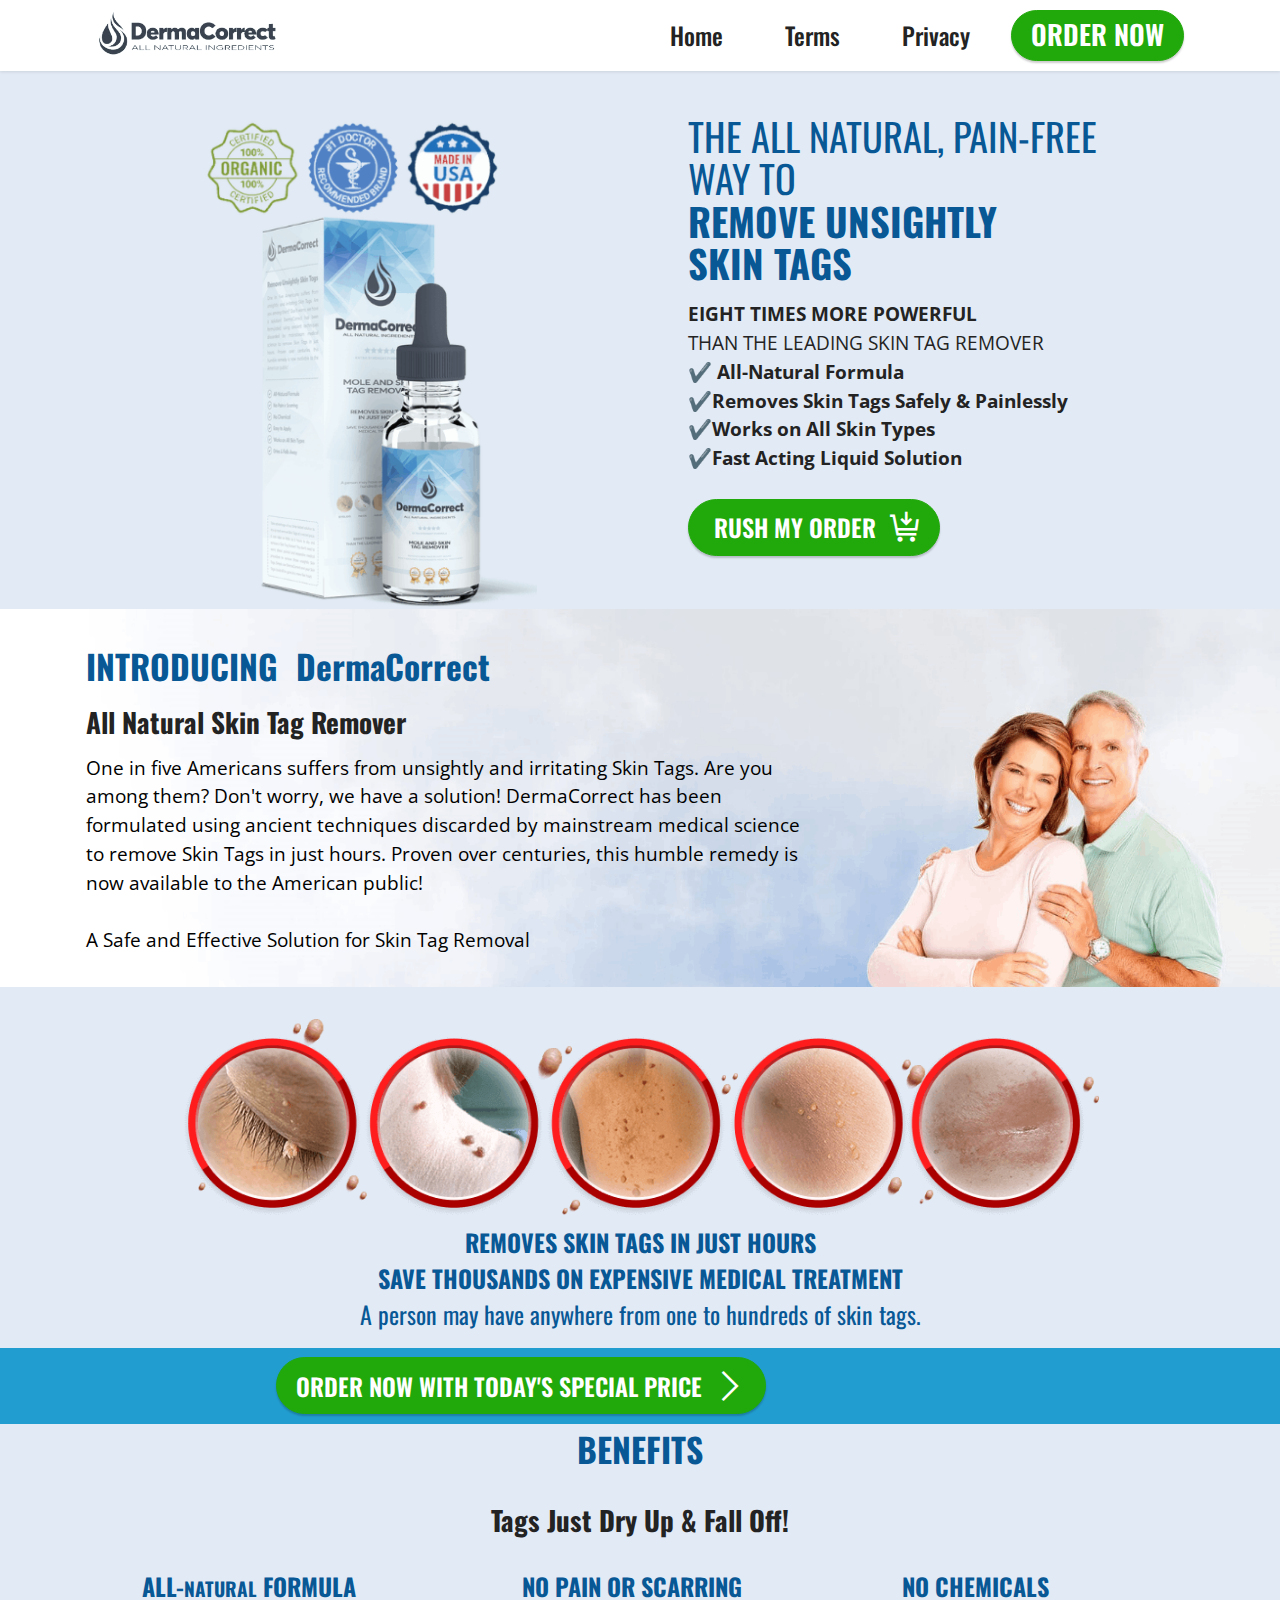
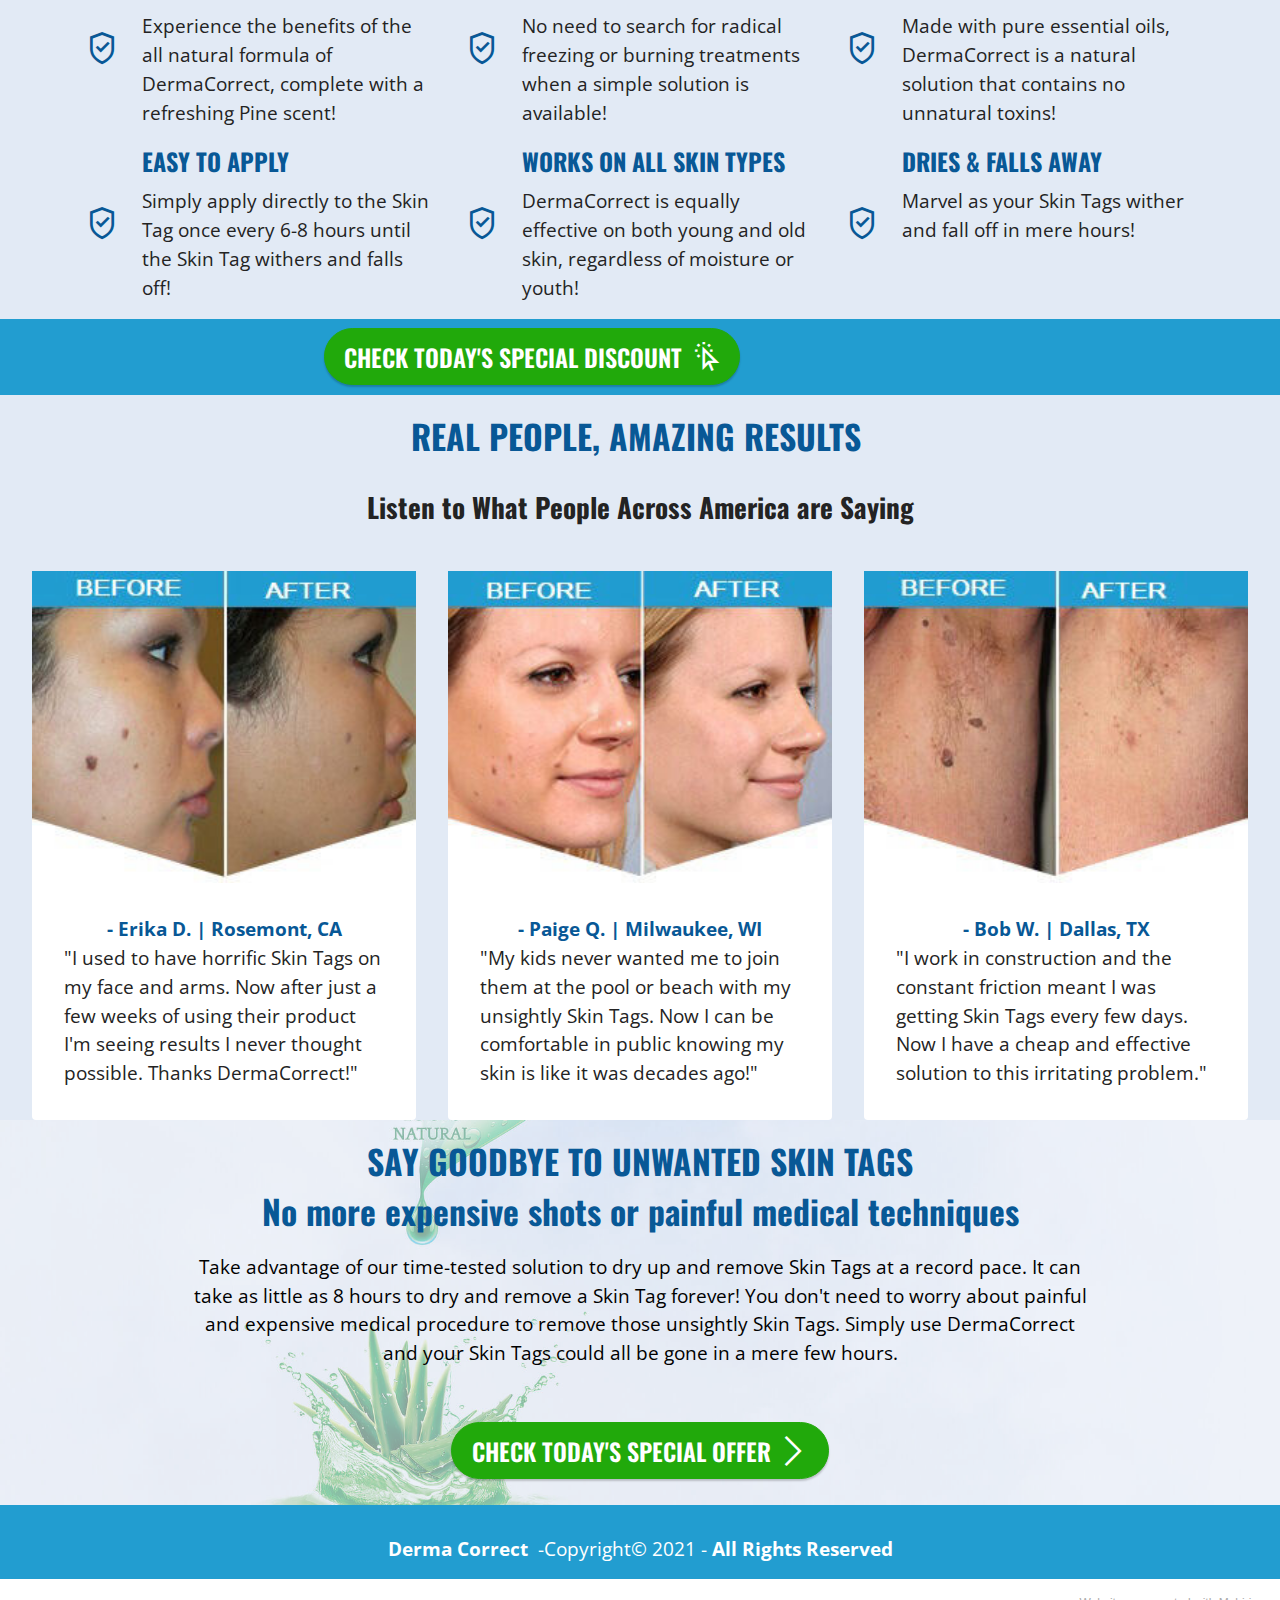
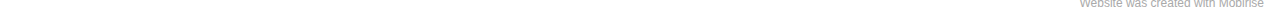
==== commit 774a2291: "Add files via upload" ====
--- a/index.html
+++ b/index.html
@@ -6,11 +6,12 @@
   <meta http-equiv="X-UA-Compatible" content="IE=edge">
   <meta name="generator" content="Mobirise v5.3.0, mobirise.com">
   <meta name="viewport" content="width=device-width, initial-scale=1, minimum-scale=1">
-  <link rel="shortcut icon" href="assets/images/screenshot-2021-10-17-041012-removebg-preview.png" type="image/x-icon">
+  <link rel="shortcut icon" href="assets/images/screenshot-2021-10-17-041012-removebg-preview-358x84.png" type="image/x-icon">
   <meta name="description" content="">
   
   
   <title>Home</title>
+  <link rel="stylesheet" href="assets/web/assets/mobirise-icons2/mobirise2.css">
   <link rel="stylesheet" href="assets/tether/tether.min.css">
   <link rel="stylesheet" href="assets/bootstrap/css/bootstrap.min.css">
   <link rel="stylesheet" href="assets/bootstrap/css/bootstrap-grid.min.css">
@@ -26,14 +27,17 @@
 </head>
 <body>
   
-  <section class="menu menu1 cid-sHvDmH2UhA" once="menu" id="menu1-0">
-    
-
-    <nav class="navbar navbar-dropdown navbar-fixed-top navbar-expand-lg">
+  <section class="menu menu2 cid-sKrfJombQP" once="menu" id="menu2-0">
+    
+    <nav class="navbar navbar-dropdown navbar-expand-lg">
         <div class="container">
             <div class="navbar-brand">
-                
-                <span class="navbar-caption-wrap"><a class="navbar-caption text-black text-primary display-7" href="index.html">DermaCorrect</a></span>
+                <span class="navbar-logo">
+                    
+                        <a href="https://afflat3b2.com/lnk.asp?o=13904&c=918273&a=207575&k=0&l=14627"><img src="assets/images/screenshot-2021-10-17-041012-removebg-preview-358x84.png" alt="" style="height: 3rem;"></a>
+                    
+                </span>
+                
             </div>
             <button class="navbar-toggler" type="button" data-toggle="collapse" data-target="#navbarSupportedContent" aria-controls="navbarNavAltMarkup" aria-expanded="false" aria-label="Toggle navigation">
                 <div class="hamburger">
@@ -44,99 +48,278 @@
                 </div>
             </button>
             <div class="collapse navbar-collapse" id="navbarSupportedContent">
-                <ul class="navbar-nav nav-dropdown nav-right" data-app-modern-menu="true"><li class="nav-item"><a class="nav-link link text-black text-primary display-4" href="index.html">Home</a></li>
-                    <li class="nav-item"><a class="nav-link link text-black text-primary display-4" href="page1.html">
-                            Terms and conditions</a></li>
-                    <li class="nav-item"><a class="nav-link link text-black text-primary display-4" href="page2.html">Privacy Policy</a>
-                    </li><li class="nav-item"><a class="nav-link link text-black text-primary display-4" href="page3.html">Contacts</a></li></ul>
-                
-                
+                <ul class="navbar-nav nav-dropdown" data-app-modern-menu="true"><li class="nav-item"><a class="nav-link link text-black text-primary display-5" href="index.html">Home</a></li>
+                    <li class="nav-item"><a class="nav-link link text-black text-primary display-5" href="page1.html">Terms</a></li>
+                    <li class="nav-item"><a class="nav-link link text-black text-primary display-5" href="page2.html">Privacy</a>
+                    </li></ul>
+                
+                <div class="navbar-buttons mbr-section-btn"><a class="btn btn-danger display-2" href="https://afflat3b2.com/lnk.asp?o=13904&c=918273&a=207575&k=0&l=14627">ORDER NOW</a></div>
             </div>
         </div>
     </nav>
 </section>
 
-<section class="content5 cid-sHvDrX04fd" id="content5-1">
+<section class="header11 cid-sOd9JmLgEH" id="header11-10">
+
+    
+
+    
+
+    <div class="container">
+        <div class="row justify-content-center">
+            <div class="col-12 col-md-6 image-wrapper">
+                <img class="w-100" src="assets/images/copy-of-unnamed-design-11-550x550.png" alt="Mobirise">
+            </div>
+            <div class="col-12 col-md">
+                <div class="text-wrapper text-center">
+                    <h1 class="mbr-section-title mbr-fonts-style mb-3 display-1">THE ALL NATURAL, PAIN-FREE WAY TO
+<div><strong>REMOVE UNSIGHTLY&nbsp;</strong><br></div><div><strong>SKIN TAGS</strong></div></h1>
+                    <p class="mbr-text mbr-fonts-style display-7"><strong>EIGHT TIMES MORE POWERFUL</strong>
+<br>THAN THE LEADING SKIN TAG REMOVER<br>✔️<strong>&nbsp;All-Natural Formula
+<br></strong>✔️<strong>Removes Skin Tags Safely &amp; Painlessly
+<br></strong>✔️<strong>Works on All Skin Types
+<br></strong>✔️<strong>Fast Acting Liquid Solution</strong></p>
+                    <div class="mbr-section-btn mt-3"><a class="btn btn-danger display-5" href="https://afflat3b2.com/lnk.asp?o=13904&c=918273&a=207575&k=0&l=14627"><span class="mobi-mbri mobi-mbri-cart-add mbr-iconfont mbr-iconfont-btn"></span>&nbsp;RUSH MY ORDER&nbsp;</a></div>
+                </div>
+            </div>
+        </div>
+    </div>
+</section>
+
+<section class="header2 cid-sKriLlfBve" id="header2-5">
+
+    
+
+    <div class="mbr-overlay" style="opacity: 0; background-color: rgb(255, 255, 255);"></div>
+
+    <div class="container">
+        <div class="row">
+            <div class="col-12 col-lg-8">
+                <h1 class="mbr-section-title mbr-fonts-style mb-3 display-4"><strong>INTRODUCING&nbsp;&nbsp;</strong><strong>DermaCorrect</strong></h1>
+                <h2 class="mbr-section-subtitle mbr-fonts-style mb-3 display-2"><strong>All Natural Skin Tag Remover</strong></h2>
+                <p class="mbr-text mbr-fonts-style display-7">One in five Americans suffers from unsightly and irritating Skin Tags. Are you among them? Don't worry, we have a solution! DermaCorrect has been formulated using ancient techniques discarded by mainstream medical science to remove Skin Tags in just hours. Proven over centuries, this humble remedy is now available to the American public!<br><br>A Safe and Effective Solution for Skin Tag Removal<br></p>
+                
+            </div>
+        </div>
+    </div>
+</section>
+
+<section class="image3 cid-sLrmbZaGj3" id="image3-l">
+    
+
+    
+
+    <div class="container">
+        <div class="row justify-content-center">
+            <div class="col-12 col-lg-10">
+                <div class="image-wrapper">
+                    <img src="assets/images/img1-sec1-1-1019x218.png" alt="Mobirise">
+                    <p class="mbr-description mbr-fonts-style mt-2 align-center display-5"><strong>REMOVES SKIN TAGS IN JUST HOURS</strong>
+<br><strong>SAVE THOUSANDS ON EXPENSIVE MEDICAL TREATMENT</strong>
+<br>A person may have anywhere from one to hundreds of skin tags.</p>
+                </div>
+            </div>
+        </div>
+    </div>
+</section>
+
+<section class="content12 cid-sLrjoocyv8" id="content12-j">
+    
+    <div class="container">
+        <div class="row justify-content-center">
+            <div class="col-md-12 col-lg-8">
+                <div class="mbr-section-btn align-center"><a class="btn btn-danger display-5" href="https://afflat3b2.com/lnk.asp?o=13904&c=918273&a=207575&k=0&l=14627"><span class="mobi-mbri mobi-mbri-arrow-next mbr-iconfont mbr-iconfont-btn"></span>ORDER NOW WITH TODAY'S SPECIAL PRICE&nbsp;</a></div>
+            </div>
+        </div>
+    </div>
+</section>
+
+<section class="content5 cid-sMb5SmZ2ct" id="content5-y">
+    
+    <div class="container">
+        <div class="row justify-content-center">
+            <div class="col-md-12 col-lg-8">
+                <h3 class="mbr-section-title mbr-fonts-style mb-4 display-4">
+                    <strong>BENEFITS</strong>
+                </h3>
+                
+                <p class="mbr-text mbr-fonts-style display-2"><strong>Tags Just Dry Up &amp; Fall Off!</strong></p>
+            </div>
+        </div>
+    </div>
+</section>
+
+<section class="features14 cid-sMb1zY8TEK" id="features15-v">
+
+    
+    
+    <div class="container">
+        <div class="row justify-content-center">
+            <div class="card col-12 col-md-6 col-lg-4">
+                <div class="card-wrapper">
+                    <span class="mbr-iconfont mobi-mbri-protect mobi-mbri m-auto"></span>
+                    <div class="card-box">
+                        <h4 class="card-title mbr-fonts-style mb-2 display-5"><strong>ALL-</strong><span style="font-size: 19.2px;"><strong>NATURAL</strong></span><strong>&nbsp;FORMULA</strong></h4>
+                        <h5 class="card-text mbr-fonts-style display-7">Experience the benefits of the all natural formula of DermaCorrect, complete with a refreshing Pine scent!</h5>
+                    </div>
+                </div>
+            </div>
+            <div class="card col-12 col-md-6 col-lg-4">
+                <div class="card-wrapper">
+                    <span class="mbr-iconfont m-auto mobi-mbri-protect mobi-mbri"></span>
+                    <div class="card-box">
+                        <h4 class="card-title mbr-fonts-style mb-2 display-5"><strong>NO PAIN OR SCARRING</strong></h4>
+                        <h5 class="card-text mbr-fonts-style display-7">No need to search for radical freezing or burning treatments when a simple solution is available!</h5>
+                    </div>
+                </div>
+            </div>
+            <div class="card col-12 col-md-6 col-lg-4">
+                <div class="card-wrapper">
+                    <span class="mbr-iconfont m-auto mobi-mbri-protect mobi-mbri"></span>
+                    <div class="card-box">
+                        <h4 class="card-title mbr-fonts-style mb-2 display-5">
+                            <strong>NO CHEMICALS</strong></h4>
+                        <h5 class="card-text mbr-fonts-style display-7">Made with pure essential oils, DermaCorrect is a natural solution that contains no unnatural toxins!</h5>
+                    </div>
+
+                </div>
+            </div>
+            
+        </div>
+    </div>
+</section>
+
+<section class="features14 cid-sMb1AOZyvV" id="features15-w">
+
+    
+    
+    <div class="container">
+        <div class="row justify-content-center">
+            <div class="card col-12 col-md-6 col-lg-4">
+                <div class="card-wrapper">
+                    <span class="mbr-iconfont m-auto mobi-mbri-protect mobi-mbri"></span>
+                    <div class="card-box">
+                        <h4 class="card-title mbr-fonts-style mb-2 display-5"><strong>EASY TO APPLY</strong></h4>
+                        <h5 class="card-text mbr-fonts-style display-7">Simply apply directly to the Skin Tag once every 6-8 hours until the Skin Tag withers and falls off!</h5>
+                    </div>
+                </div>
+            </div>
+            <div class="card col-12 col-md-6 col-lg-4">
+                <div class="card-wrapper">
+                    <span class="mbr-iconfont m-auto mobi-mbri-protect mobi-mbri"></span>
+                    <div class="card-box">
+                        <h4 class="card-title mbr-fonts-style mb-2 display-5"><strong>WORKS ON ALL SKIN TYPES</strong></h4>
+                        <h5 class="card-text mbr-fonts-style display-7">DermaCorrect is equally effective on both young and old skin, regardless of moisture or youth!</h5>
+                    </div>
+                </div>
+            </div>
+            <div class="card col-12 col-md-6 col-lg-4">
+                <div class="card-wrapper">
+                    <span class="mbr-iconfont m-auto mobi-mbri-protect mobi-mbri"></span>
+                    <div class="card-box">
+                        <h4 class="card-title mbr-fonts-style mb-2 display-5"><strong>DRIES &amp; FALLS AWAY</strong></h4>
+                        <h5 class="card-text mbr-fonts-style display-7">Marvel as your Skin Tags wither and fall off in mere hours!</h5>
+                    </div>
+
+                </div>
+            </div>
+            
+        </div>
+    </div>
+</section>
+
+<section class="content12 cid-sLrv7Q5yZD" id="content12-p">
+    
+    <div class="container">
+        <div class="row justify-content-center">
+            <div class="col-md-12 col-lg-7">
+                <div class="mbr-section-btn align-center"><a class="btn btn-danger display-5" href="https://afflat3b2.com/lnk.asp?o=13904&c=918273&a=207575&k=0&l=14627"><span class="mobi-mbri mobi-mbri-cursor-click mbr-iconfont mbr-iconfont-btn"></span>CHECK TODAY'S SPECIAL DISCOUNT</a></div>
+            </div>
+        </div>
+    </div>
+</section>
+
+<section class="team1 cid-sKrnykkBiB" id="team1-9">
+    
+
     
     <div class="container-fluid">
         <div class="row justify-content-center">
-            <div class="col-md-12 col-lg-10">
-                
-                <h4 class="mbr-section-subtitle mbr-fonts-style mb-4 display-5"><strong>Having Beautiful, Youthful Skin: 10 Natural Ways</strong></h4>
-                <p class="mbr-text mbr-fonts-style display-7">While you should be staying out of the sun and munching on blueberries, there are many more things you can do to ensure that your skin stays clear, smooth, and youthful when you hit an age where wrinkles and age spots are supposed to be part of your life.
-<br>
-<br>Some of the following 10 secrets might surprise you:
-<br>
-<br>1. Drink Plenty of Water
-<br>If you have a moment, take a look at Christie Brinkley.
-<br><br>Take a stab at how old she is. 35? 40? 45? Nope. She’s 60 years old. Yes, sixty. Let that sink in for a minute.
-<br><br>Want To Boost Your Brain Power And Energy?
-<br>Omega 3 is critical to brain function as well as our overall well-being, but our body cannot produce it on it's own at significant levels. Consume this from a good Omega 3 Fish Oil Supplement!
-<br>
-<br>Learn About Fish Oil Supplement
-<br><br>So, what’s her secret? Water. During her modeling days, she drank at least one liter of water a day, which was a smart move. Because water evaporates from the skin, you need to constantly replenish your body with water. If you don’t, your skin will end up dry and saggy. Water keeps your skin plump, elastic, and smooth. So skip the Coke and load up on H2O. Your future self will thank you.
-<br>
-<br>2. Eat Cooked Tomatoes
-<br>Cooked tomatoes? What?
-<br>
-<br>Yes, you read that right. Cooked tomatoes are one of the best foods you can eat to maintain youthful skin. Tomatoes are chock full of a powerful antioxidant called Lycopene, which helps protect the skin from sun damage. Lycopene is best absorbed by the body when cooked or processed, hence the cooked tomatoes. In this case, opt for some roasted tomatoes, tomato sauce, tomato paste, or organic ketchup instead of raw tomatoes.
-<br>
-<br>If you don’t like tomatoes, no problem! Red peppers and beets also contain Lycopene.
-<br>
-<br>3. Eat Red Meat
-<br>Red meat gets a lot of flak because it’s fatty, bad for the heart, and loaded with hormones. All that may be true, but if you want youthful skin, you better start stocking up on steak.
-<br>
-<br>When taken in moderation, red meat is actually great for the skin because it’s loaded with protein and zinc. It’s also been found to treat acne better than antibiotics. The protein found in meat contains high concentrations of the amino acids (Proline and Glycine, to be specific) your body needs to produce collagen. Zinc is also just what the doctor–er, dermatologist–ordered, because it produces a lot of collagen and has anti-inflammatory properties.
-<br>
-<br>If you don’t eat red meat, all hope is not lost. There are plenty of other collagen-boosting foods you can load up on, such as berries, soy, citrus fruits, nuts, and eggs.
-<br>
-<br>4. Develop a Green Tea Addiction
-<br>Everyone and their mother knows that green tea is full of antioxidants, but what not everyone knows is that drinking a cup of green tea twice a day for six months can actually reverse the sun damage on your skin.
-<br>
-<br>Green tea has high concentrations of Catechin, an antioxidant that’s well-known for its anti-aging effect. It protects your skin against UV radiation, thus helping to prevent the growth of moles and age spots. Catechin also has some anti-inflammatory powers that help delay the onset of wrinkles.
-<br>
-<br>⌄ Scroll down to continue reading article ⌄
-<br>Hidden Inflammation Inside Your Body Maybe Causing Your Tiredness
-<br>Turmeric may just be what you need to reduce your inflmmation and boost your energy again.
-<br>
-<br>Learn About Turmeric Supplements
-<br><br>If you don’t like the taste of green tea, you’re in luck, because you can apply it topically and still get the same anti-aging benefits!
-<br>
-<br>5. Or Go for White Tea
-<br>If green tea’s not your cup o’ tea (sorry, couldn’t resist), then consider grabbing a cup of white tea. It doesn’t offer the same benefits as green tea, but it is beneficial. The anti-aging properties in white tea help protect collagen and other structural proteins of the skin. It prevents the enzyme activity that breaks down collagen and causes wrinkles.
-<br>
-<br>6. Snack on Carrots
-<br>If you want smooth, beautiful, youthful skin, you need a healthy dose of Vitamin A every day. Look no further than orange veggies, like carrots and sweet potatoes, because they’re rich in Vitamin A, and will help restore and regenerate damaged collagen.
-<br>
-<br>7. Opt for Natural Skin Care Products
-<br>Many skin care products are laden with harsh chemicals that will actually speed up your skin’s aging process. You’re better off using natural skin care products, because they contain properties derived from plants. However, you should always check the ingredients to ensure that your skin will benefit from the product you’re about to buy.
-<br>
-<br>8. Avoid Toxic Cleaning Products
-<br>What do cleaning products have to do with wrinkles? A lot, actually. Your skin absorbs toxic chemicals (which happens a lot when you spray cleaning products on surfaces), and that speeds up your skin’s aging process.
-<br>
-<br>9. Wash Your Face with Honey
-<br>Did you know that Cleopatra took milk and honey baths to keep her skin fresh and wrinkle-free? She was onto something, because honey is fantastic for your skin. It’s full of antioxidants, it opens up your pores, and it moisturizes your skin. So ditch the face wash (which is probably loaded with harsh chemicals anyway) and start washing your face with honey!
-<br>
-<br>10. Slather Turmeric All Over Your Face
-<br>People in India have been doing this for a thousand years. They’re doing something right, because the anti-inflammatory properties in turmeric soften the skin, clear acne, reduce swelling, and diminish wrinkles.
-<br>
-<br>So, how exactly can you slather turmeric all over your face? By making a turmeric face mask, of course! Here’s how you can do this:
-<br>
-<br>Mix together:
-<br>
-<br>1 teaspoon turmeric powder
-<br>
-<br>2 teaspoons rice flour (for oily skin) OR finely ground oats (for dry or mature skin)
-<br>
-<br>3 tablespoons plain yogurt (or milk, cream, or sour cream)
-<br>
-<br>Slather the mixture on your clean face, and then let it dry. After 15-20 minutes, rinse it off. Try doing this once a week, and if it goes well, increase the frequency to every day or every other day.</p>
-            </div>
-        </div>
-    </div>
-</section>
-
-<section class="footer3 cid-sHvFGL4eRb" once="footers" id="footer3-6">
+            <div class="col-12">
+                <h3 class="mbr-section-title mbr-fonts-style align-center mb-4 display-4"><strong>REAL PEOPLE, AMAZING RESULTS&nbsp;</strong></h3>
+                <p class="mbr-section-subtitle mbr-fonts-style align-center mb-5 display-2"><strong>Listen to What People Across America are Saying</strong></p>
+            </div>
+            <div class="col-sm-6 col-lg-4">
+                <div class="card-wrap">
+                    <div class="image-wrap">
+                        <img src="assets/images/img1-sec6-1-266x216.jpg" alt="">
+                    </div>
+                    <div class="content-wrap">
+                        <h5 class="mbr-section-title card-title mbr-fonts-style align-center m-0 display-7"><strong>- Erika D. |  Rosemont, CA
+</strong></h5>
+                        
+                        <p class="card-text mbr-fonts-style align-center display-7">"I used to have horrific Skin Tags on my face and arms. Now after just a few weeks of using their product I'm seeing results I never thought possible. Thanks DermaCorrect!"</p>
+                        
+                        
+                    </div>
+                </div>
+            </div>
+
+            <div class="col-sm-6 col-lg-4">
+                <div class="card-wrap">
+                    <div class="image-wrap">
+                        <img src="assets/images/img2-sec6-1-266x216.jpg" alt="">
+                    </div>
+                    <div class="content-wrap">
+                        <h5 class="mbr-section-title card-title mbr-fonts-style align-center m-0 display-7"><strong>- Paige Q.  |  Milwaukee, WI</strong></h5>
+                        
+                        <p class="card-text mbr-fonts-style align-center display-7">"My kids never wanted me to join them at the pool or beach with my unsightly Skin Tags. Now I can be comfortable in public knowing my skin is like it was decades ago!"</p>
+                        
+                        
+                    </div>
+                </div>
+            </div>
+
+            <div class="col-sm-6 col-lg-4">
+                <div class="card-wrap">
+                    <div class="image-wrap">
+                        <img src="assets/images/img3-sec6-1-266x216.jpg" alt="">
+                    </div>
+                    <div class="content-wrap">
+                        <h5 class="mbr-section-title card-title mbr-fonts-style align-center m-0 display-7"><strong>- Bob W.  |  Dallas, TX</strong></h5>
+                        
+                        <p class="card-text mbr-fonts-style align-center display-7">"I work in construction and the constant friction meant I was getting Skin Tags every few days. Now I have a cheap and effective solution to this irritating problem."</p>
+                        
+                        
+                    </div>
+                </div>
+            </div>
+
+            
+        </div>
+    </div>
+</section>
+
+<section class="header9 cid-sKrr2eDwih" id="header9-b">
+
+    
+
+    <div class="mbr-overlay" style="opacity: 0.6; background-color: rgb(226, 234, 245);"></div>
+
+    <div class="text-center container-fluid">
+        <div class="row justify-content-center">
+            <div class="col-md-12 col-lg-9">
+                
+                <h1 class="mbr-section-title mbr-fonts-style mb-3 display-4"><strong>SAY GOODBYE TO UNWANTED SKIN TAGS 
+</strong><div><strong>No more expensive shots or painful medical techniques</strong></div></h1>
+                <p class="mbr-text mbr-fonts-style display-7">Take advantage of our time-tested solution to dry up and remove Skin Tags at a record pace. It can take as little as 8 hours to dry and remove a Skin Tag forever! You don't need to worry about painful and expensive medical procedure to remove those unsightly Skin Tags. Simply use DermaCorrect and your Skin Tags could all be gone in a mere few hours.<br><br></p>
+                <div class="mbr-section-btn mt-3"><a class="btn btn-danger display-5" href="https://afflat3b2.com/lnk.asp?o=13904&c=918273&a=207575&k=0&l=14627"><span class="mobi-mbri mobi-mbri-arrow-next mbr-iconfont mbr-iconfont-btn"></span>CHECK TODAY'S SPECIAL OFFER</a></div>
+            </div>
+        </div>
+    </div>
+</section>
+
+<section class="footer7 cid-sKrvepU1Ui" once="footers" id="footer7-g">
 
     
 
@@ -144,16 +327,13 @@
 
     <div class="container">
         <div class="media-container-row align-center mbr-white">
-            
-            
-            <div class="row row-copirayt">
-                <p class="mbr-text mb-0 mbr-fonts-style mbr-white align-center display-7">
-                    © Copyright 2021 Derma Correct. All Rights Reserved.
-                </p>
-            </div>
-        </div>
-    </div>
-</section><section style="background-color: #fff; font-family: -apple-system, BlinkMacSystemFont, 'Segoe UI', 'Roboto', 'Helvetica Neue', Arial, sans-serif; color:#aaa; font-size:12px; padding: 0; align-items: center; display: flex;"><a href="https://mobirise.site/a" style="flex: 1 1; height: 3rem; padding-left: 1rem;"></a><p style="flex: 0 0 auto; margin:0; padding-right:1rem;">Made with Mobirise - <a href="https://mobirise.site/m" style="color:#aaa;">Check this</a></p></section><script src="assets/web/assets/jquery/jquery.min.js"></script>  <script src="assets/popper/popper.min.js"></script>  <script src="assets/tether/tether.min.js"></script>  <script src="assets/bootstrap/js/bootstrap.min.js"></script>  <script src="assets/smoothscroll/smooth-scroll.js"></script>  <script src="assets/dropdown/js/nav-dropdown.js"></script>  <script src="assets/dropdown/js/navbar-dropdown.js"></script>  <script src="assets/touchswipe/jquery.touch-swipe.min.js"></script>  <script src="assets/theme/js/script.js"></script>  
+            <div class="col-12">
+                <p class="mbr-text mb-0 mbr-fonts-style display-7"><strong>Derma Correct&nbsp;</strong>&nbsp;-Copyright© 2021 -<strong>&nbsp;All Rights Reserved
+                </strong></p>
+            </div>
+        </div>
+    </div>
+</section><section style="background-color: #fff; font-family: -apple-system, BlinkMacSystemFont, 'Segoe UI', 'Roboto', 'Helvetica Neue', Arial, sans-serif; color:#aaa; font-size:12px; padding: 0; align-items: center; display: flex;"><a href="https://mobirise.site/c" style="flex: 1 1; height: 3rem; padding-left: 1rem;"></a><p style="flex: 0 0 auto; margin:0; padding-right:1rem;">Website <a href="https://mobirise.site/f" style="color:#aaa;">was created</a> with Mobirise</p></section><script src="assets/web/assets/jquery/jquery.min.js"></script>  <script src="assets/popper/popper.min.js"></script>  <script src="assets/tether/tether.min.js"></script>  <script src="assets/bootstrap/js/bootstrap.min.js"></script>  <script src="assets/smoothscroll/smooth-scroll.js"></script>  <script src="assets/dropdown/js/nav-dropdown.js"></script>  <script src="assets/dropdown/js/navbar-dropdown.js"></script>  <script src="assets/touchswipe/jquery.touch-swipe.min.js"></script>  <script src="assets/theme/js/script.js"></script>  
   
   
 </body>
--- a/assets/web/assets/mobirise-icons2/mobirise2.css
+++ b/assets/web/assets/mobirise-icons2/mobirise2.css
@@ -0,0 +1,498 @@
+@font-face {
+  font-family: 'Moririse2';
+  font-display: swap;
+  src:  url('mobirise2.eot?f2bix4');
+  src:  url('mobirise2.eot?f2bix4#iefix') format('embedded-opentype'),
+    url('mobirise2.ttf?f2bix4') format('truetype'),
+    url('mobirise2.woff?f2bix4') format('woff'),
+    url('mobirise2.svg?f2bix4#mobirise2') format('svg');
+  font-weight: normal;
+  font-style: normal;
+}
+
+[class^="mobi-"], [class*=" mobi-"] {
+  /* use !important to prevent issues with browser extensions that change fonts */
+  font-family: 'Moririse2' !important;
+  speak: none;
+  font-style: normal;
+  font-weight: normal;
+  font-variant: normal;
+  text-transform: none;
+  line-height: 1;
+
+  /* Better Font Rendering =========== */
+  -webkit-font-smoothing: antialiased;
+  -moz-osx-font-smoothing: grayscale;
+}
+
+.mobi-mbri-add-submenu:before {
+  content: "\e900";
+}
+.mobi-mbri-alert:before {
+  content: "\e901";
+}
+.mobi-mbri-align-center:before {
+  content: "\e902";
+}
+.mobi-mbri-align-justify:before {
+  content: "\e903";
+}
+.mobi-mbri-align-left:before {
+  content: "\e904";
+}
+.mobi-mbri-align-right:before {
+  content: "\e905";
+}
+.mobi-mbri-android:before {
+  content: "\e906";
+}
+.mobi-mbri-apple:before {
+  content: "\e907";
+}
+.mobi-mbri-arrow-down:before {
+  content: "\e908";
+}
+.mobi-mbri-arrow-next:before {
+  content: "\e909";
+}
+.mobi-mbri-arrow-prev:before {
+  content: "\e90a";
+}
+.mobi-mbri-arrow-up:before {
+  content: "\e90b";
+}
+.mobi-mbri-bold:before {
+  content: "\e90c";
+}
+.mobi-mbri-bookmark:before {
+  content: "\e90d";
+}
+.mobi-mbri-bootstrap:before {
+  content: "\e90e";
+}
+.mobi-mbri-briefcase:before {
+  content: "\e90f";
+}
+.mobi-mbri-browse:before {
+  content: "\e910";
+}
+.mobi-mbri-bulleted-list:before {
+  content: "\e911";
+}
+.mobi-mbri-calendar:before {
+  content: "\e912";
+}
+.mobi-mbri-camera:before {
+  content: "\e913";
+}
+.mobi-mbri-cart-add:before {
+  content: "\e914";
+}
+.mobi-mbri-cart-full:before {
+  content: "\e915";
+}
+.mobi-mbri-cash:before {
+  content: "\e916";
+}
+.mobi-mbri-change-style:before {
+  content: "\e917";
+}
+.mobi-mbri-chat:before {
+  content: "\e918";
+}
+.mobi-mbri-clock:before {
+  content: "\e919";
+}
+.mobi-mbri-close:before {
+  content: "\e91a";
+}
+.mobi-mbri-cloud:before {
+  content: "\e91b";
+}
+.mobi-mbri-code:before {
+  content: "\e91c";
+}
+.mobi-mbri-contact-form:before {
+  content: "\e91d";
+}
+.mobi-mbri-credit-card:before {
+  content: "\e91e";
+}
+.mobi-mbri-cursor-click:before {
+  content: "\e91f";
+}
+.mobi-mbri-cust-feedback:before {
+  content: "\e920";
+}
+.mobi-mbri-database:before {
+  content: "\e921";
+}
+.mobi-mbri-delivery:before {
+  content: "\e922";
+}
+.mobi-mbri-desktop:before {
+  content: "\e923";
+}
+.mobi-mbri-devices:before {
+  content: "\e924";
+}
+.mobi-mbri-down:before {
+  content: "\e925";
+}
+.mobi-mbri-download-2:before {
+  content: "\e926";
+}
+.mobi-mbri-download:before {
+  content: "\e927";
+}
+.mobi-mbri-drag-n-drop-2:before {
+  content: "\e928";
+}
+.mobi-mbri-drag-n-drop:before {
+  content: "\e929";
+}
+.mobi-mbri-edit-2:before {
+  content: "\e92a";
+}
+.mobi-mbri-edit:before {
+  content: "\e92b";
+}
+.mobi-mbri-error:before {
+  content: "\e92c";
+}
+.mobi-mbri-extension:before {
+  content: "\e92d";
+}
+.mobi-mbri-features:before {
+  content: "\e92e";
+}
+.mobi-mbri-file:before {
+  content: "\e92f";
+}
+.mobi-mbri-flag:before {
+  content: "\e930";
+}
+.mobi-mbri-folder:before {
+  content: "\e931";
+}
+.mobi-mbri-gift:before {
+  content: "\e932";
+}
+.mobi-mbri-github:before {
+  content: "\e933";
+}
+.mobi-mbri-globe-2:before {
+  content: "\e934";
+}
+.mobi-mbri-globe:before {
+  content: "\e935";
+}
+.mobi-mbri-growing-chart:before {
+  content: "\e936";
+}
+.mobi-mbri-hearth:before {
+  content: "\e937";
+}
+.mobi-mbri-help:before {
+  content: "\e938";
+}
+.mobi-mbri-home:before {
+  content: "\e939";
+}
+.mobi-mbri-hot-cup:before {
+  content: "\e93a";
+}
+.mobi-mbri-idea:before {
+  content: "\e93b";
+}
+.mobi-mbri-image-gallery:before {
+  content: "\e93c";
+}
+.mobi-mbri-image-slider:before {
+  content: "\e93d";
+}
+.mobi-mbri-info:before {
+  content: "\e93e";
+}
+.mobi-mbri-italic:before {
+  content: "\e93f";
+}
+.mobi-mbri-key:before {
+  content: "\e940";
+}
+.mobi-mbri-laptop:before {
+  content: "\e941";
+}
+.mobi-mbri-layers:before {
+  content: "\e942";
+}
+.mobi-mbri-left-right:before {
+  content: "\e943";
+}
+.mobi-mbri-left:before {
+  content: "\e944";
+}
+.mobi-mbri-letter:before {
+  content: "\e945";
+}
+.mobi-mbri-like:before {
+  content: "\e946";
+}
+.mobi-mbri-link:before {
+  content: "\e947";
+}
+.mobi-mbri-lock:before {
+  content: "\e948";
+}
+.mobi-mbri-login:before {
+  content: "\e949";
+}
+.mobi-mbri-logout:before {
+  content: "\e94a";
+}
+.mobi-mbri-magic-stick:before {
+  content: "\e94b";
+}
+.mobi-mbri-map-pin:before {
+  content: "\e94c";
+}
+.mobi-mbri-menu:before {
+  content: "\e94d";
+}
+.mobi-mbri-mobile-2:before {
+  content: "\e94e";
+}
+.mobi-mbri-mobile-horizontal:before {
+  content: "\e94f";
+}
+.mobi-mbri-mobile:before {
+  content: "\e950";
+}
+.mobi-mbri-mobirise:before {
+  content: "\e951";
+}
+.mobi-mbri-more-horizontal:before {
+  content: "\e952";
+}
+.mobi-mbri-more-vertical:before {
+  content: "\e953";
+}
+.mobi-mbri-music:before {
+  content: "\e954";
+}
+.mobi-mbri-new-file:before {
+  content: "\e955";
+}
+.mobi-mbri-numbered-list:before {
+  content: "\e956";
+}
+.mobi-mbri-opened-folder:before {
+  content: "\e957";
+}
+.mobi-mbri-pages:before {
+  content: "\e958";
+}
+.mobi-mbri-paper-plane:before {
+  content: "\e959";
+}
+.mobi-mbri-paperclip:before {
+  content: "\e95a";
+}
+.mobi-mbri-phone:before {
+  content: "\e95b";
+}
+.mobi-mbri-photo:before {
+  content: "\e95c";
+}
+.mobi-mbri-photos:before {
+  content: "\e95d";
+}
+.mobi-mbri-pin:before {
+  content: "\e95e";
+}
+.mobi-mbri-play:before {
+  content: "\e95f";
+}
+.mobi-mbri-plus:before {
+  content: "\e960";
+}
+.mobi-mbri-preview:before {
+  content: "\e961";
+}
+.mobi-mbri-print:before {
+  content: "\e962";
+}
+.mobi-mbri-protect:before {
+  content: "\e963";
+}
+.mobi-mbri-question:before {
+  content: "\e964";
+}
+.mobi-mbri-quote-left:before {
+  content: "\e965";
+}
+.mobi-mbri-quote-right:before {
+  content: "\e966";
+}
+.mobi-mbri-redo:before {
+  content: "\e967";
+}
+.mobi-mbri-refresh:before {
+  content: "\e968";
+}
+.mobi-mbri-responsive-2:before {
+  content: "\e969";
+}
+.mobi-mbri-responsive:before {
+  content: "\e96a";
+}
+.mobi-mbri-right:before {
+  content: "\e96b";
+}
+.mobi-mbri-rocket:before {
+  content: "\e96c";
+}
+.mobi-mbri-sad-face:before {
+  content: "\e96d";
+}
+.mobi-mbri-sale:before {
+  content: "\e96e";
+}
+.mobi-mbri-save:before {
+  content: "\e96f";
+}
+.mobi-mbri-search:before {
+  content: "\e970";
+}
+.mobi-mbri-setting-2:before {
+  content: "\e971";
+}
+.mobi-mbri-setting-3:before {
+  content: "\e972";
+}
+.mobi-mbri-setting:before {
+  content: "\e973";
+}
+.mobi-mbri-share:before {
+  content: "\e974";
+}
+.mobi-mbri-shopping-bag:before {
+  content: "\e975";
+}
+.mobi-mbri-shopping-basket:before {
+  content: "\e976";
+}
+.mobi-mbri-shopping-cart:before {
+  content: "\e977";
+}
+.mobi-mbri-sites:before {
+  content: "\e978";
+}
+.mobi-mbri-smile-face:before {
+  content: "\e979";
+}
+.mobi-mbri-speed:before {
+  content: "\e97a";
+}
+.mobi-mbri-star:before {
+  content: "\e97b";
+}
+.mobi-mbri-success:before {
+  content: "\e97c";
+}
+.mobi-mbri-sun:before {
+  content: "\e97d";
+}
+.mobi-mbri-sun2:before {
+  content: "\e97e";
+}
+.mobi-mbri-tablet-vertical:before {
+  content: "\e97f";
+}
+.mobi-mbri-tablet:before {
+  content: "\e980";
+}
+.mobi-mbri-target:before {
+  content: "\e981";
+}
+.mobi-mbri-timer:before {
+  content: "\e982";
+}
+.mobi-mbri-to-ftp:before {
+  content: "\e983";
+}
+.mobi-mbri-to-local-drive:before {
+  content: "\e984";
+}
+.mobi-mbri-touch-swipe:before {
+  content: "\e985";
+}
+.mobi-mbri-touch:before {
+  content: "\e986";
+}
+.mobi-mbri-trash:before {
+  content: "\e987";
+}
+.mobi-mbri-underline:before {
+  content: "\e988";
+}
+.mobi-mbri-undo:before {
+  content: "\e989";
+}
+.mobi-mbri-unlink:before {
+  content: "\e98a";
+}
+.mobi-mbri-unlock:before {
+  content: "\e98b";
+}
+.mobi-mbri-up-down:before {
+  content: "\e98c";
+}
+.mobi-mbri-up:before {
+  content: "\e98d";
+}
+.mobi-mbri-update:before {
+  content: "\e98e";
+}
+.mobi-mbri-upload-2:before {
+  content: "\e98f";
+}
+.mobi-mbri-upload:before {
+  content: "\e990";
+}
+.mobi-mbri-user-2:before {
+  content: "\e991";
+}
+.mobi-mbri-user:before {
+  content: "\e992";
+}
+.mobi-mbri-users:before {
+  content: "\e993";
+}
+.mobi-mbri-video-play:before {
+  content: "\e994";
+}
+.mobi-mbri-video:before {
+  content: "\e995";
+}
+.mobi-mbri-watch:before {
+  content: "\e996";
+}
+.mobi-mbri-website-theme-2:before {
+  content: "\e997";
+}
+.mobi-mbri-website-theme:before {
+  content: "\e998";
+}
+.mobi-mbri-wifi:before {
+  content: "\e999";
+}
+.mobi-mbri-windows:before {
+  content: "\e99a";
+}
+.mobi-mbri-zoom-in:before {
+  content: "\e99b";
+}
+.mobi-mbri-zoom-out:before {
+  content: "\e99c";
+}
--- a/assets/mobirise/css/mbr-additional.css
+++ b/assets/mobirise/css/mbr-additional.css
@@ -1,4 +1,5 @@
-@import url(https://fonts.googleapis.com/css?family=Jost:100,200,300,400,500,600,700,800,900,100i,200i,300i,400i,500i,600i,700i,800i,900i&display=swap);
+@import url(https://fonts.googleapis.com/css?family=Oswald:200,300,400,500,600,700&display=swap);
+@import url(https://fonts.googleapis.com/css?family=Open+Sans:300,400,500,600,700,800,300i,400i,500i,600i,700i,800i&display=swap);
 
 
 
@@ -8,39 +9,39 @@
   font-family: Jost;
 }
 .display-1 {
-  font-family: 'Jost', sans-serif;
-  font-size: 4.6rem;
+  font-family: 'Oswald', sans-serif;
+  font-size: 2.4rem;
   line-height: 1.1;
 }
 .display-1 > .mbr-iconfont {
-  font-size: 5.75rem;
+  font-size: 3rem;
 }
 .display-2 {
-  font-family: 'Jost', sans-serif;
-  font-size: 3rem;
+  font-family: 'Oswald', sans-serif;
+  font-size: 1.7rem;
   line-height: 1.1;
 }
 .display-2 > .mbr-iconfont {
-  font-size: 3.75rem;
+  font-size: 2.125rem;
 }
 .display-4 {
-  font-family: 'Jost', sans-serif;
-  font-size: 1.1rem;
+  font-family: 'Oswald', sans-serif;
+  font-size: 2.1rem;
   line-height: 1.5;
 }
 .display-4 > .mbr-iconfont {
-  font-size: 1.375rem;
+  font-size: 2.625rem;
 }
 .display-5 {
-  font-family: 'Jost', sans-serif;
-  font-size: 2rem;
+  font-family: 'Oswald', sans-serif;
+  font-size: 1.5rem;
   line-height: 1.5;
 }
 .display-5 > .mbr-iconfont {
-  font-size: 2.5rem;
+  font-size: 1.875rem;
 }
 .display-7 {
-  font-family: 'Jost', sans-serif;
+  font-family: 'Open Sans', sans-serif;
   font-size: 1.2rem;
   line-height: 1.5;
 }
@@ -54,29 +55,29 @@
 /* 0.65 - min scale variable, may vary */
 @media (max-width: 992px) {
   .display-1 {
-    font-size: 3.68rem;
+    font-size: 1.92rem;
   }
 }
 @media (max-width: 768px) {
   .display-1 {
-    font-size: 3.22rem;
-    font-size: calc( 2.26rem + (4.6 - 2.26) * ((100vw - 20rem) / (48 - 20)));
-    line-height: calc( 1.1 * (2.26rem + (4.6 - 2.26) * ((100vw - 20rem) / (48 - 20))));
+    font-size: 1.68rem;
+    font-size: calc( 1.49rem + (2.4 - 1.49) * ((100vw - 20rem) / (48 - 20)));
+    line-height: calc( 1.1 * (1.49rem + (2.4 - 1.49) * ((100vw - 20rem) / (48 - 20))));
   }
   .display-2 {
-    font-size: 2.4rem;
-    font-size: calc( 1.7rem + (3 - 1.7) * ((100vw - 20rem) / (48 - 20)));
-    line-height: calc( 1.3 * (1.7rem + (3 - 1.7) * ((100vw - 20rem) / (48 - 20))));
+    font-size: 1.36rem;
+    font-size: calc( 1.245rem + (1.7 - 1.245) * ((100vw - 20rem) / (48 - 20)));
+    line-height: calc( 1.3 * (1.245rem + (1.7 - 1.245) * ((100vw - 20rem) / (48 - 20))));
   }
   .display-4 {
-    font-size: 0.88rem;
-    font-size: calc( 1.0350000000000001rem + (1.1 - 1.0350000000000001) * ((100vw - 20rem) / (48 - 20)));
-    line-height: calc( 1.4 * (1.0350000000000001rem + (1.1 - 1.0350000000000001) * ((100vw - 20rem) / (48 - 20))));
+    font-size: 1.68rem;
+    font-size: calc( 1.385rem + (2.1 - 1.385) * ((100vw - 20rem) / (48 - 20)));
+    line-height: calc( 1.4 * (1.385rem + (2.1 - 1.385) * ((100vw - 20rem) / (48 - 20))));
   }
   .display-5 {
-    font-size: 1.6rem;
-    font-size: calc( 1.35rem + (2 - 1.35) * ((100vw - 20rem) / (48 - 20)));
-    line-height: calc( 1.4 * (1.35rem + (2 - 1.35) * ((100vw - 20rem) / (48 - 20))));
+    font-size: 1.2rem;
+    font-size: calc( 1.175rem + (1.5 - 1.175) * ((100vw - 20rem) / (48 - 20)));
+    line-height: calc( 1.4 * (1.175rem + (1.5 - 1.175) * ((100vw - 20rem) / (48 - 20))));
   }
   .display-7 {
     font-size: 0.96rem;
@@ -114,7 +115,7 @@
   background-color: #ffe161 !important;
 }
 .bg-danger {
-  background-color: #ff9966 !important;
+  background-color: #21a90b !important;
 }
 .btn-primary,
 .btn-primary:active {
@@ -228,8 +229,8 @@
 }
 .btn-danger,
 .btn-danger:active {
-  background-color: #ff9966 !important;
-  border-color: #ff9966 !important;
+  background-color: #21a90b !important;
+  border-color: #21a90b !important;
   color: #ffffff !important;
   box-shadow: 0 2px 2px 0 rgba(0, 0, 0, 0.2);
 }
@@ -238,15 +239,15 @@
 .btn-danger.focus,
 .btn-danger.active {
   color: #ffffff !important;
-  background-color: #ff5f0f !important;
-  border-color: #ff5f0f !important;
+  background-color: #115806 !important;
+  border-color: #115806 !important;
   box-shadow: 0 2px 5px 0 rgba(0, 0, 0, 0.2);
 }
 .btn-danger.disabled,
 .btn-danger:disabled {
   color: #ffffff !important;
-  background-color: #ff5f0f !important;
-  border-color: #ff5f0f !important;
+  background-color: #115806 !important;
+  border-color: #115806 !important;
 }
 .btn-white,
 .btn-white:active {
@@ -401,13 +402,13 @@
 .btn-danger-outline:active {
   background-color: transparent !important;
   border-color: transparent;
-  color: #ff9966;
+  color: #21a90b;
 }
 .btn-danger-outline:hover,
 .btn-danger-outline:focus,
 .btn-danger-outline.focus,
 .btn-danger-outline.active {
-  color: #ff5f0f !important;
+  color: #115806 !important;
   background-color: transparent!important;
   border-color: transparent!important;
   box-shadow: none!important;
@@ -415,8 +416,8 @@
 .btn-danger-outline.disabled,
 .btn-danger-outline:disabled {
   color: #ffffff !important;
-  background-color: #ff9966 !important;
-  border-color: #ff9966 !important;
+  background-color: #21a90b !important;
+  border-color: #21a90b !important;
 }
 .btn-black-outline,
 .btn-black-outline:active {
@@ -476,7 +477,7 @@
   color: #ffe161 !important;
 }
 .text-danger {
-  color: #ff9966 !important;
+  color: #21a90b !important;
 }
 .text-white {
   color: #fafafa !important;
@@ -512,7 +513,7 @@
 a.text-danger:hover,
 a.text-danger:focus,
 a.text-danger.active {
-  color: #ff5500 !important;
+  color: #0e4905 !important;
 }
 a.text-white:hover,
 a.text-white:focus,
@@ -553,7 +554,13 @@
   background-color: #ffe161;
 }
 .alert-danger {
-  background-color: #ff9966;
+  background-color: #21a90b;
+}
+.mbr-section-btn a.btn:not(.btn-form) {
+  border-radius: 100px;
+}
+.mbr-gallery-filter li a {
+  border-radius: 100px !important;
 }
 .mbr-gallery-filter li.active .btn {
   background-color: #6592e6;
@@ -563,6 +570,9 @@
 .mbr-gallery-filter li.active .btn:focus {
   box-shadow: none;
 }
+.nav-tabs .nav-link {
+  border-radius: 100px !important;
+}
 a,
 a:hover {
   color: #6592e6;
@@ -585,20 +595,20 @@
 }
 .mbr-plan-header.bg-danger .mbr-plan-subtitle,
 .mbr-plan-header.bg-danger .mbr-plan-price-desc {
-  color: #ffffff;
+  color: #5af341;
 }
 /* Scroll to top button*/
 .scrollToTop_wraper {
   display: none;
 }
 .form-control {
-  font-family: 'Jost', sans-serif;
-  font-size: 1.1rem;
+  font-family: 'Oswald', sans-serif;
+  font-size: 2.1rem;
   line-height: 1.5;
   font-weight: 400;
 }
 .form-control > .mbr-iconfont {
-  font-size: 1.375rem;
+  font-size: 2.625rem;
 }
 .form-control:hover,
 .form-control:focus {
@@ -606,18 +616,31 @@
   border-color: #6592e6 !important;
 }
 .form-control:-webkit-input-placeholder {
-  font-family: 'Jost', sans-serif;
-  font-size: 1.1rem;
+  font-family: 'Oswald', sans-serif;
+  font-size: 2.1rem;
   line-height: 1.5;
   font-weight: 400;
 }
 .form-control:-webkit-input-placeholder > .mbr-iconfont {
-  font-size: 1.375rem;
+  font-size: 2.625rem;
 }
 blockquote {
   border-color: #6592e6;
 }
 /* Forms */
+.mbr-form .input-group-btn a.btn {
+  border-radius: 100px !important;
+}
+.mbr-form .input-group-btn a.btn:hover {
+  box-shadow: 0 10px 40px 0 rgba(0, 0, 0, 0.2);
+}
+.mbr-form .input-group-btn button[type="submit"] {
+  border-radius: 100px !important;
+  padding: 1rem 3rem;
+}
+.mbr-form .input-group-btn button[type="submit"]:hover {
+  box-shadow: 0 10px 40px 0 rgba(0, 0, 0, 0.2);
+}
 .jq-selectbox li:hover,
 .jq-selectbox li.selected {
   background-color: #6592e6;
@@ -688,16 +711,10 @@
 a {
   transition: color 0.6s;
 }
-.cid-sHvDmH2UhA {
-  z-index: 1000;
-  width: 100%;
-  position: relative;
-  min-height: 60px;
-}
-.cid-sHvDmH2UhA nav.navbar {
-  position: fixed;
-}
-.cid-sHvDmH2UhA .dropdown-item:before {
+.cid-sKrfJombQP .navbar-dropdown {
+  position: relative !important;
+}
+.cid-sKrfJombQP .dropdown-item:before {
   font-family: Moririse2 !important;
   content: "\e966";
   display: inline-block;
@@ -714,116 +731,121 @@
   transform: scale(0, 1);
   transition: all 0.25s ease-in-out;
 }
-.cid-sHvDmH2UhA .dropdown-menu {
+.cid-sKrfJombQP .dropdown-menu {
   padding: 0;
   border-radius: 4px;
   box-shadow: 0 1px 3px 0 rgba(0, 0, 0, 0.1);
 }
-.cid-sHvDmH2UhA .dropdown-item {
+.cid-sKrfJombQP .dropdown-item {
   border-bottom: 1px solid #e6e6e6;
 }
-.cid-sHvDmH2UhA .dropdown-item:hover,
-.cid-sHvDmH2UhA .dropdown-item:focus {
+.cid-sKrfJombQP .dropdown-item:hover,
+.cid-sKrfJombQP .dropdown-item:focus {
   background: #6592e6 !important;
   color: white !important;
 }
-.cid-sHvDmH2UhA .dropdown-item:first-child {
+.cid-sKrfJombQP .dropdown-item:first-child {
   border-top-left-radius: 4px;
   border-top-right-radius: 4px;
 }
-.cid-sHvDmH2UhA .dropdown-item:last-child {
+.cid-sKrfJombQP .dropdown-item:last-child {
   border-bottom: none;
   border-bottom-left-radius: 4px;
   border-bottom-right-radius: 4px;
 }
-.cid-sHvDmH2UhA .nav-dropdown .link {
+.cid-sKrfJombQP .nav-dropdown .link {
   padding: 0 0.3em !important;
   margin: 0.667em 1em !important;
 }
-.cid-sHvDmH2UhA .nav-dropdown .link.dropdown-toggle::after {
+.cid-sKrfJombQP .nav-dropdown .link.dropdown-toggle::after {
   margin-left: 0.5rem;
   margin-top: 0.2rem;
 }
-.cid-sHvDmH2UhA .nav-link {
+.cid-sKrfJombQP .nav-link {
   position: relative;
 }
-.cid-sHvDmH2UhA .container {
+.cid-sKrfJombQP .container {
   display: flex;
   margin: auto;
 }
-.cid-sHvDmH2UhA .iconfont-wrapper {
+.cid-sKrfJombQP .iconfont-wrapper {
   color: #000000 !important;
   font-size: 1.5rem;
   padding-right: 0.5rem;
 }
-.cid-sHvDmH2UhA .dropdown-menu,
-.cid-sHvDmH2UhA .navbar.opened {
+.cid-sKrfJombQP .dropdown-menu,
+.cid-sKrfJombQP .navbar.opened {
   background: #ffffff !important;
 }
-.cid-sHvDmH2UhA .nav-item:focus,
-.cid-sHvDmH2UhA .nav-link:focus {
+.cid-sKrfJombQP .nav-item:focus,
+.cid-sKrfJombQP .nav-link:focus {
   outline: none;
 }
-.cid-sHvDmH2UhA .dropdown .dropdown-menu .dropdown-item {
+.cid-sKrfJombQP .dropdown .dropdown-menu .dropdown-item {
   width: auto;
   transition: all 0.25s ease-in-out;
 }
-.cid-sHvDmH2UhA .dropdown .dropdown-menu .dropdown-item::after {
+.cid-sKrfJombQP .dropdown .dropdown-menu .dropdown-item::after {
   right: 0.5rem;
 }
-.cid-sHvDmH2UhA .dropdown .dropdown-menu .dropdown-item .mbr-iconfont {
+.cid-sKrfJombQP .dropdown .dropdown-menu .dropdown-item .mbr-iconfont {
   margin-right: 0.5rem;
   vertical-align: sub;
 }
-.cid-sHvDmH2UhA .dropdown .dropdown-menu .dropdown-item .mbr-iconfont:before {
+.cid-sKrfJombQP .dropdown .dropdown-menu .dropdown-item .mbr-iconfont:before {
   display: inline-block;
   transform: scale(1, 1);
   transition: all 0.25s ease-in-out;
 }
-.cid-sHvDmH2UhA .collapsed .dropdown-menu .dropdown-item:before {
+.cid-sKrfJombQP .collapsed .dropdown-menu .dropdown-item:before {
   display: none;
 }
-.cid-sHvDmH2UhA .collapsed .dropdown .dropdown-menu .dropdown-item {
+.cid-sKrfJombQP .collapsed .dropdown .dropdown-menu .dropdown-item {
   padding: 0.235em 1.5em 0.235em 1.5em !important;
   transition: none;
   margin: 0 !important;
 }
-.cid-sHvDmH2UhA .navbar {
+.cid-sKrfJombQP .navbar {
   min-height: 70px;
   transition: all 0.3s;
   border-bottom: 1px solid transparent;
   box-shadow: 0 1px 3px 0 rgba(0, 0, 0, 0.1);
   background: #ffffff;
 }
-.cid-sHvDmH2UhA .navbar.opened {
+.cid-sKrfJombQP .navbar.opened {
   transition: all 0.3s;
 }
-.cid-sHvDmH2UhA .navbar .dropdown-item {
+.cid-sKrfJombQP .navbar .dropdown-item {
   padding: 0.5rem 1.8rem;
 }
-.cid-sHvDmH2UhA .navbar .navbar-logo img {
+.cid-sKrfJombQP .navbar .navbar-logo img {
   width: auto;
 }
-.cid-sHvDmH2UhA .navbar .navbar-collapse {
+.cid-sKrfJombQP .navbar .navbar-collapse {
   justify-content: flex-end;
   z-index: 1;
 }
-.cid-sHvDmH2UhA .navbar.collapsed {
+.cid-sKrfJombQP .navbar.collapsed {
   justify-content: center;
 }
-.cid-sHvDmH2UhA .navbar.collapsed .nav-item .nav-link::before {
+.cid-sKrfJombQP .navbar.collapsed .nav-item .nav-link::before {
   display: none;
 }
-.cid-sHvDmH2UhA .navbar.collapsed.opened .dropdown-menu {
+.cid-sKrfJombQP .navbar.collapsed.opened .dropdown-menu {
   top: 0;
 }
-.cid-sHvDmH2UhA .navbar.collapsed .dropdown-menu .dropdown-submenu {
+@media (min-width: 992px) {
+  .cid-sKrfJombQP .navbar.collapsed.opened:not(.navbar-short) .navbar-collapse {
+    max-height: calc(98.5vh - 3rem);
+  }
+}
+.cid-sKrfJombQP .navbar.collapsed .dropdown-menu .dropdown-submenu {
   left: 0 !important;
 }
-.cid-sHvDmH2UhA .navbar.collapsed .dropdown-menu .dropdown-item:after {
+.cid-sKrfJombQP .navbar.collapsed .dropdown-menu .dropdown-item:after {
   right: auto;
 }
-.cid-sHvDmH2UhA .navbar.collapsed .dropdown-menu .dropdown-toggle[data-toggle="dropdown-submenu"]:after {
+.cid-sKrfJombQP .navbar.collapsed .dropdown-menu .dropdown-toggle[data-toggle="dropdown-submenu"]:after {
   margin-left: 0.5rem;
   margin-top: 0.2rem;
   border-top: 0.35em solid;
@@ -832,33 +854,33 @@
   border-bottom: 0;
   top: 41%;
 }
-.cid-sHvDmH2UhA .navbar.collapsed ul.navbar-nav li {
+.cid-sKrfJombQP .navbar.collapsed ul.navbar-nav li {
   margin: auto;
 }
-.cid-sHvDmH2UhA .navbar.collapsed .dropdown-menu .dropdown-item {
+.cid-sKrfJombQP .navbar.collapsed .dropdown-menu .dropdown-item {
   padding: 0.25rem 1.5rem;
   text-align: center;
 }
-.cid-sHvDmH2UhA .navbar.collapsed .icons-menu {
+.cid-sKrfJombQP .navbar.collapsed .icons-menu {
   padding-left: 0;
   padding-right: 0;
   padding-top: 0.5rem;
   padding-bottom: 0.5rem;
 }
 @media (max-width: 991px) {
-  .cid-sHvDmH2UhA .navbar .nav-item .nav-link::before {
+  .cid-sKrfJombQP .navbar .nav-item .nav-link::before {
     display: none;
   }
-  .cid-sHvDmH2UhA .navbar.opened .dropdown-menu {
+  .cid-sKrfJombQP .navbar.opened .dropdown-menu {
     top: 0;
   }
-  .cid-sHvDmH2UhA .navbar .dropdown-menu .dropdown-submenu {
+  .cid-sKrfJombQP .navbar .dropdown-menu .dropdown-submenu {
     left: 0 !important;
   }
-  .cid-sHvDmH2UhA .navbar .dropdown-menu .dropdown-item:after {
+  .cid-sKrfJombQP .navbar .dropdown-menu .dropdown-item:after {
     right: auto;
   }
-  .cid-sHvDmH2UhA .navbar .dropdown-menu .dropdown-toggle[data-toggle="dropdown-submenu"]:after {
+  .cid-sKrfJombQP .navbar .dropdown-menu .dropdown-toggle[data-toggle="dropdown-submenu"]:after {
     margin-left: 0.5rem;
     margin-top: 0.2rem;
     border-top: 0.35em solid;
@@ -867,42 +889,42 @@
     border-bottom: 0;
     top: 40%;
   }
-  .cid-sHvDmH2UhA .navbar .navbar-logo img {
+  .cid-sKrfJombQP .navbar .navbar-logo img {
     height: 3rem !important;
   }
-  .cid-sHvDmH2UhA .navbar ul.navbar-nav li {
+  .cid-sKrfJombQP .navbar ul.navbar-nav li {
     margin: auto;
   }
-  .cid-sHvDmH2UhA .navbar .dropdown-menu .dropdown-item {
+  .cid-sKrfJombQP .navbar .dropdown-menu .dropdown-item {
     padding: 0.25rem 1.5rem !important;
     text-align: center;
   }
-  .cid-sHvDmH2UhA .navbar .navbar-brand {
+  .cid-sKrfJombQP .navbar .navbar-brand {
     flex-shrink: initial;
     flex-basis: auto;
     word-break: break-word;
     padding-right: 2rem;
   }
-  .cid-sHvDmH2UhA .navbar .navbar-toggler {
+  .cid-sKrfJombQP .navbar .navbar-toggler {
     flex-basis: auto;
   }
-  .cid-sHvDmH2UhA .navbar .icons-menu {
+  .cid-sKrfJombQP .navbar .icons-menu {
     padding-left: 0;
     padding-top: 0.5rem;
     padding-bottom: 0.5rem;
   }
 }
-.cid-sHvDmH2UhA .navbar.navbar-short {
+.cid-sKrfJombQP .navbar.navbar-short {
   min-height: 60px;
 }
-.cid-sHvDmH2UhA .navbar.navbar-short .navbar-logo img {
+.cid-sKrfJombQP .navbar.navbar-short .navbar-logo img {
   height: 2.5rem !important;
 }
-.cid-sHvDmH2UhA .navbar.navbar-short .navbar-brand {
+.cid-sKrfJombQP .navbar.navbar-short .navbar-brand {
   min-height: 60px;
   padding: 0;
 }
-.cid-sHvDmH2UhA .navbar-brand {
+.cid-sKrfJombQP .navbar-brand {
   min-height: 70px;
   flex-shrink: 0;
   align-items: center;
@@ -912,44 +934,44 @@
   word-break: break-word;
   z-index: 1;
 }
-.cid-sHvDmH2UhA .navbar-brand .navbar-caption {
+.cid-sKrfJombQP .navbar-brand .navbar-caption {
   line-height: inherit !important;
 }
-.cid-sHvDmH2UhA .navbar-brand .navbar-logo a {
+.cid-sKrfJombQP .navbar-brand .navbar-logo a {
   outline: none;
 }
-.cid-sHvDmH2UhA .dropdown-item.active,
-.cid-sHvDmH2UhA .dropdown-item:active {
+.cid-sKrfJombQP .dropdown-item.active,
+.cid-sKrfJombQP .dropdown-item:active {
   background-color: transparent;
 }
-.cid-sHvDmH2UhA .navbar-expand-lg .navbar-nav .nav-link {
+.cid-sKrfJombQP .navbar-expand-lg .navbar-nav .nav-link {
   padding: 0;
 }
-.cid-sHvDmH2UhA .nav-dropdown .link.dropdown-toggle {
+.cid-sKrfJombQP .nav-dropdown .link.dropdown-toggle {
   margin-right: 1.667em;
 }
-.cid-sHvDmH2UhA .nav-dropdown .link.dropdown-toggle[aria-expanded="true"] {
+.cid-sKrfJombQP .nav-dropdown .link.dropdown-toggle[aria-expanded="true"] {
   margin-right: 0;
   padding: 0.667em 1.667em;
 }
-.cid-sHvDmH2UhA .navbar.navbar-expand-lg .dropdown .dropdown-menu {
+.cid-sKrfJombQP .navbar.navbar-expand-lg .dropdown .dropdown-menu {
   background: #ffffff;
 }
-.cid-sHvDmH2UhA .navbar.navbar-expand-lg .dropdown .dropdown-menu .dropdown-submenu {
+.cid-sKrfJombQP .navbar.navbar-expand-lg .dropdown .dropdown-menu .dropdown-submenu {
   margin: 0;
   left: 100%;
 }
-.cid-sHvDmH2UhA .navbar .dropdown.open > .dropdown-menu {
+.cid-sKrfJombQP .navbar .dropdown.open > .dropdown-menu {
   display: block;
 }
-.cid-sHvDmH2UhA ul.navbar-nav {
+.cid-sKrfJombQP ul.navbar-nav {
   flex-wrap: wrap;
 }
-.cid-sHvDmH2UhA .navbar-buttons {
+.cid-sKrfJombQP .navbar-buttons {
   text-align: center;
   min-width: 170px;
 }
-.cid-sHvDmH2UhA button.navbar-toggler {
+.cid-sKrfJombQP button.navbar-toggler {
   outline: none;
   width: 31px;
   height: 20px;
@@ -958,7 +980,7 @@
   position: relative;
   align-self: center;
 }
-.cid-sHvDmH2UhA button.navbar-toggler .hamburger span {
+.cid-sKrfJombQP button.navbar-toggler .hamburger span {
   position: absolute;
   right: 0;
   width: 30px;
@@ -966,54 +988,53 @@
   border-right: 5px;
   background-color: #000000;
 }
-.cid-sHvDmH2UhA button.navbar-toggler .hamburger span:nth-child(1) {
+.cid-sKrfJombQP button.navbar-toggler .hamburger span:nth-child(1) {
   top: 0;
   transition: all 0.2s;
 }
-.cid-sHvDmH2UhA button.navbar-toggler .hamburger span:nth-child(2) {
+.cid-sKrfJombQP button.navbar-toggler .hamburger span:nth-child(2) {
   top: 8px;
   transition: all 0.15s;
 }
-.cid-sHvDmH2UhA button.navbar-toggler .hamburger span:nth-child(3) {
+.cid-sKrfJombQP button.navbar-toggler .hamburger span:nth-child(3) {
   top: 8px;
   transition: all 0.15s;
 }
-.cid-sHvDmH2UhA button.navbar-toggler .hamburger span:nth-child(4) {
+.cid-sKrfJombQP button.navbar-toggler .hamburger span:nth-child(4) {
   top: 16px;
   transition: all 0.2s;
 }
-.cid-sHvDmH2UhA nav.opened .hamburger span:nth-child(1) {
+.cid-sKrfJombQP nav.opened .hamburger span:nth-child(1) {
   top: 8px;
   width: 0;
   opacity: 0;
   right: 50%;
   transition: all 0.2s;
 }
-.cid-sHvDmH2UhA nav.opened .hamburger span:nth-child(2) {
+.cid-sKrfJombQP nav.opened .hamburger span:nth-child(2) {
   transform: rotate(45deg);
   transition: all 0.25s;
 }
-.cid-sHvDmH2UhA nav.opened .hamburger span:nth-child(3) {
+.cid-sKrfJombQP nav.opened .hamburger span:nth-child(3) {
   transform: rotate(-45deg);
   transition: all 0.25s;
 }
-.cid-sHvDmH2UhA nav.opened .hamburger span:nth-child(4) {
+.cid-sKrfJombQP nav.opened .hamburger span:nth-child(4) {
   top: 8px;
   width: 0;
   opacity: 0;
   right: 50%;
   transition: all 0.2s;
 }
-.cid-sHvDmH2UhA .navbar-dropdown {
+.cid-sKrfJombQP .navbar-dropdown {
   padding: 0 1rem;
-  position: fixed;
-}
-.cid-sHvDmH2UhA a.nav-link {
+}
+.cid-sKrfJombQP a.nav-link {
   display: flex;
   align-items: center;
   justify-content: center;
 }
-.cid-sHvDmH2UhA .icons-menu {
+.cid-sKrfJombQP .icons-menu {
   flex-wrap: nowrap;
   display: flex;
   justify-content: center;
@@ -1023,101 +1044,259 @@
   text-align: center;
 }
 @media screen and (-ms-high-contrast: active), (-ms-high-contrast: none) {
-  .cid-sHvDmH2UhA .navbar {
+  .cid-sKrfJombQP .navbar {
     height: 70px;
   }
-  .cid-sHvDmH2UhA .navbar.opened {
+  .cid-sKrfJombQP .navbar.opened {
     height: auto;
   }
-  .cid-sHvDmH2UhA .nav-item .nav-link:hover::before {
+  .cid-sKrfJombQP .nav-item .nav-link:hover::before {
     width: 175%;
     max-width: calc(100% + 2rem);
     left: -1rem;
   }
 }
-.cid-sHvDrX04fd {
-  padding-top: 5rem;
-  padding-bottom: 5rem;
-  background-color: #ffffff;
-}
-.cid-sHvFGL4eRb {
+.cid-sOd9JmLgEH {
+  padding-top: 0rem;
+  padding-bottom: 0rem;
+  background-color: #e2eaf5;
+}
+.cid-sOd9JmLgEH .row {
+  align-items: center;
+}
+@media (max-width: 991px) {
+  .cid-sOd9JmLgEH .image-wrapper {
+    padding: 1rem;
+  }
+}
+@media (min-width: 992px) {
+  .cid-sOd9JmLgEH .text-wrapper {
+    padding: 0 2rem;
+  }
+}
+.cid-sOd9JmLgEH .mbr-section-title DIV {
+  text-align: left;
+}
+.cid-sOd9JmLgEH .mbr-section-title {
+  text-align: left;
+  color: #085896;
+}
+.cid-sOd9JmLgEH .mbr-text,
+.cid-sOd9JmLgEH .mbr-section-btn {
+  text-align: left;
+}
+.cid-sKriLlfBve {
   padding-top: 2rem;
-  padding-bottom: 2rem;
-  background-color: #232323;
-}
-.cid-sHvFGL4eRb .row-links {
+  padding-bottom: 1rem;
+  background-image: url("../../../assets/images/untitled-design-1-1700x759.png");
+}
+.cid-sKriLlfBve .mbr-section-title {
+  color: #085896;
+}
+.cid-sKriLlfBve .mbr-text,
+.cid-sKriLlfBve .mbr-section-btn {
+  color: #000000;
+}
+.cid-sLrmbZaGj3 {
+  padding-top: 2rem;
+  padding-bottom: 0rem;
+  background-color: #e2eaf5;
+}
+@media (max-width: 991px) {
+  .cid-sLrmbZaGj3 .image-wrapper {
+    margin-bottom: 1rem;
+  }
+}
+.cid-sLrmbZaGj3 .row {
+  flex-direction: row-reverse;
+}
+.cid-sLrmbZaGj3 img {
   width: 100%;
-  justify-content: center;
-}
-.cid-sHvFGL4eRb .social-row {
+}
+.cid-sLrmbZaGj3 .mbr-description {
+  color: #085896;
+  text-align: center;
+}
+.cid-sLrjoocyv8 {
+  padding-top: 0rem;
+  padding-bottom: 0rem;
+  background-color: #229dd0;
+}
+.cid-sLrjoocyv8 .mbr-section-btn {
+  justify-content: space-between;
+  display: flex;
+  flex-wrap: wrap;
+}
+.cid-sMb5SmZ2ct {
+  padding-top: 0rem;
+  padding-bottom: 0rem;
+  background-color: #e2eaf5;
+}
+.cid-sMb5SmZ2ct .mbr-text {
+  text-align: center;
+}
+.cid-sMb5SmZ2ct .mbr-section-title {
+  text-align: center;
+  color: #085896;
+}
+.cid-sMb1zY8TEK {
+  padding-top: 1rem;
+  padding-bottom: 1rem;
+  background-color: #e2eaf5;
+}
+.cid-sMb1zY8TEK .card-wrapper {
+  display: flex;
+}
+@media (max-width: 991px) {
+  .cid-sMb1zY8TEK .card-wrapper {
+    margin-bottom: 2rem;
+  }
+}
+.cid-sMb1zY8TEK .mbr-iconfont {
+  font-size: 2rem;
+  color: #085896;
+  padding-right: 1.5rem;
+}
+.cid-sMb1zY8TEK .card-title {
+  color: #085896;
+}
+.cid-sMb1AOZyvV {
+  padding-top: 0rem;
+  padding-bottom: 1rem;
+  background-color: #e2eaf5;
+}
+.cid-sMb1AOZyvV .card-wrapper {
+  display: flex;
+}
+@media (max-width: 991px) {
+  .cid-sMb1AOZyvV .card-wrapper {
+    margin-bottom: 2rem;
+  }
+}
+.cid-sMb1AOZyvV .mbr-iconfont {
+  font-size: 2rem;
+  color: #085896;
+  padding-right: 1.5rem;
+}
+.cid-sMb1AOZyvV .card-title {
+  color: #085896;
+}
+.cid-sLrv7Q5yZD {
+  padding-top: 0rem;
+  padding-bottom: 0rem;
+  background-color: #229dd0;
+}
+.cid-sLrv7Q5yZD .mbr-section-btn {
+  justify-content: space-between;
+  display: flex;
+  flex-wrap: wrap;
+}
+.cid-sKrnykkBiB {
+  padding-top: 1rem;
+  padding-bottom: 0rem;
+  background: #e2eaf5;
+}
+.cid-sKrnykkBiB .team-card {
+  margin-bottom: 2rem;
+  transition: all 0.3s;
+}
+.cid-sKrnykkBiB .team-card:hover {
+  transform: translateY(-10px);
+}
+.cid-sKrnykkBiB .card-wrap {
+  background: #ffffff;
+  border-radius: 4px;
+}
+@media (max-width: 991px) {
+  .cid-sKrnykkBiB .card-wrap {
+    margin-bottom: 2rem;
+  }
+}
+.cid-sKrnykkBiB .card-wrap .image-wrap img {
   width: 100%;
-  justify-content: center;
-}
-.cid-sHvFGL4eRb .media-container-row {
-  flex-direction: column;
-  justify-content: center;
-  align-items: center;
-}
-.cid-sHvFGL4eRb .media-container-row .foot-menu {
-  list-style: none;
+}
+@media (min-width: 768px) {
+  .cid-sKrnykkBiB .card-wrap .content-wrap {
+    padding: 2rem;
+  }
+}
+@media (max-width: 767px) {
+  .cid-sKrnykkBiB .card-wrap .content-wrap {
+    padding: 1rem;
+  }
+}
+.cid-sKrnykkBiB .social-row {
+  text-align: center;
+}
+.cid-sKrnykkBiB .social-row .soc-item {
+  display: inline-block;
+  text-align: center;
+  border-radius: 50%;
+  margin-right: 0.6rem;
+  margin-bottom: 1rem;
+  padding: 0.5rem;
+  border: 2px solid #6592e6;
+  transition: all 0.3s;
+}
+.cid-sKrnykkBiB .social-row .soc-item .mbr-iconfont {
+  transition: all 0.3s;
   display: flex;
   justify-content: center;
-  flex-wrap: wrap;
-  padding: 0;
-  margin-bottom: 0;
-}
-.cid-sHvFGL4eRb .media-container-row .foot-menu li {
-  padding: 0 1rem 1rem 1rem;
-}
-.cid-sHvFGL4eRb .media-container-row .foot-menu li p {
-  margin: 0;
-}
-.cid-sHvFGL4eRb .media-container-row .social-list {
-  padding-left: 0;
-  margin-bottom: 0;
-  list-style: none;
-  display: flex;
-  flex-wrap: wrap;
-  justify-content: flex-end;
-}
-.cid-sHvFGL4eRb .media-container-row .social-list .mbr-iconfont-social {
+  align-content: center;
+  color: #6592e6;
   font-size: 1.5rem;
+}
+.cid-sKrnykkBiB .social-row .soc-item:hover {
+  background-color: #6592e6;
+}
+.cid-sKrnykkBiB .social-row .soc-item:hover .mbr-iconfont {
   color: #ffffff;
 }
-.cid-sHvFGL4eRb .media-container-row .social-list .soc-item {
-  margin: 0 .5rem;
-}
-.cid-sHvFGL4eRb .media-container-row .social-list a {
-  margin: 0;
-  opacity: .5;
-  transition: .2s linear;
-}
-.cid-sHvFGL4eRb .media-container-row .social-list a:hover {
-  opacity: 1;
-}
-@media (max-width: 767px) {
-  .cid-sHvFGL4eRb .media-container-row .social-list {
-    -webkit-justify-content: center;
-    justify-content: center;
-  }
-}
-.cid-sHvFGL4eRb .media-container-row .row-copirayt {
-  word-break: break-word;
+.cid-sKrnykkBiB .mbr-section-title {
+  color: #085896;
+}
+.cid-sKrnykkBiB .card-title,
+.cid-sKrnykkBiB .social-row {
+  color: #085896;
+}
+.cid-sKrnykkBiB .card-text,
+.cid-sKrnykkBiB .mbr-section-btn,
+.cid-sKrnykkBiB .social-row {
+  text-align: left;
+}
+.cid-sKrr2eDwih {
+  padding-top: 1rem;
+  padding-bottom: 1rem;
+  background-image: url("../../../assets/images/bg-sec5-2000x789.jpg");
+}
+.cid-sKrr2eDwih .image-wrap img {
   width: 100%;
 }
-.cid-sHvFGL4eRb .media-container-row .row-copirayt p {
-  width: 100%;
-}
-.cid-sHvDmH2UhA {
-  z-index: 1000;
-  width: 100%;
-  position: relative;
-  min-height: 60px;
-}
-.cid-sHvDmH2UhA nav.navbar {
-  position: fixed;
-}
-.cid-sHvDmH2UhA .dropdown-item:before {
+@media (min-width: 992px) {
+  .cid-sKrr2eDwih .image-wrap img {
+    display: block;
+    margin: auto;
+    width: 50%;
+  }
+}
+.cid-sKrr2eDwih .mbr-section-title {
+  color: #085896;
+}
+.cid-sKrr2eDwih .mbr-text,
+.cid-sKrr2eDwih .mbr-section-btn {
+  text-align: center;
+  color: #000000;
+}
+.cid-sKrvepU1Ui {
+  padding-top: 30px;
+  padding-bottom: 15px;
+  background-color: #229dd0;
+  overflow: hidden;
+}
+.cid-sKrfJombQP .navbar-dropdown {
+  position: relative !important;
+}
+.cid-sKrfJombQP .dropdown-item:before {
   font-family: Moririse2 !important;
   content: "\e966";
   display: inline-block;
@@ -1134,116 +1313,121 @@
   transform: scale(0, 1);
   transition: all 0.25s ease-in-out;
 }
-.cid-sHvDmH2UhA .dropdown-menu {
+.cid-sKrfJombQP .dropdown-menu {
   padding: 0;
   border-radius: 4px;
   box-shadow: 0 1px 3px 0 rgba(0, 0, 0, 0.1);
 }
-.cid-sHvDmH2UhA .dropdown-item {
+.cid-sKrfJombQP .dropdown-item {
   border-bottom: 1px solid #e6e6e6;
 }
-.cid-sHvDmH2UhA .dropdown-item:hover,
-.cid-sHvDmH2UhA .dropdown-item:focus {
+.cid-sKrfJombQP .dropdown-item:hover,
+.cid-sKrfJombQP .dropdown-item:focus {
   background: #6592e6 !important;
   color: white !important;
 }
-.cid-sHvDmH2UhA .dropdown-item:first-child {
+.cid-sKrfJombQP .dropdown-item:first-child {
   border-top-left-radius: 4px;
   border-top-right-radius: 4px;
 }
-.cid-sHvDmH2UhA .dropdown-item:last-child {
+.cid-sKrfJombQP .dropdown-item:last-child {
   border-bottom: none;
   border-bottom-left-radius: 4px;
   border-bottom-right-radius: 4px;
 }
-.cid-sHvDmH2UhA .nav-dropdown .link {
+.cid-sKrfJombQP .nav-dropdown .link {
   padding: 0 0.3em !important;
   margin: 0.667em 1em !important;
 }
-.cid-sHvDmH2UhA .nav-dropdown .link.dropdown-toggle::after {
+.cid-sKrfJombQP .nav-dropdown .link.dropdown-toggle::after {
   margin-left: 0.5rem;
   margin-top: 0.2rem;
 }
-.cid-sHvDmH2UhA .nav-link {
+.cid-sKrfJombQP .nav-link {
   position: relative;
 }
-.cid-sHvDmH2UhA .container {
+.cid-sKrfJombQP .container {
   display: flex;
   margin: auto;
 }
-.cid-sHvDmH2UhA .iconfont-wrapper {
+.cid-sKrfJombQP .iconfont-wrapper {
   color: #000000 !important;
   font-size: 1.5rem;
   padding-right: 0.5rem;
 }
-.cid-sHvDmH2UhA .dropdown-menu,
-.cid-sHvDmH2UhA .navbar.opened {
+.cid-sKrfJombQP .dropdown-menu,
+.cid-sKrfJombQP .navbar.opened {
   background: #ffffff !important;
 }
-.cid-sHvDmH2UhA .nav-item:focus,
-.cid-sHvDmH2UhA .nav-link:focus {
+.cid-sKrfJombQP .nav-item:focus,
+.cid-sKrfJombQP .nav-link:focus {
   outline: none;
 }
-.cid-sHvDmH2UhA .dropdown .dropdown-menu .dropdown-item {
+.cid-sKrfJombQP .dropdown .dropdown-menu .dropdown-item {
   width: auto;
   transition: all 0.25s ease-in-out;
 }
-.cid-sHvDmH2UhA .dropdown .dropdown-menu .dropdown-item::after {
+.cid-sKrfJombQP .dropdown .dropdown-menu .dropdown-item::after {
   right: 0.5rem;
 }
-.cid-sHvDmH2UhA .dropdown .dropdown-menu .dropdown-item .mbr-iconfont {
+.cid-sKrfJombQP .dropdown .dropdown-menu .dropdown-item .mbr-iconfont {
   margin-right: 0.5rem;
   vertical-align: sub;
 }
-.cid-sHvDmH2UhA .dropdown .dropdown-menu .dropdown-item .mbr-iconfont:before {
+.cid-sKrfJombQP .dropdown .dropdown-menu .dropdown-item .mbr-iconfont:before {
   display: inline-block;
   transform: scale(1, 1);
   transition: all 0.25s ease-in-out;
 }
-.cid-sHvDmH2UhA .collapsed .dropdown-menu .dropdown-item:before {
+.cid-sKrfJombQP .collapsed .dropdown-menu .dropdown-item:before {
   display: none;
 }
-.cid-sHvDmH2UhA .collapsed .dropdown .dropdown-menu .dropdown-item {
+.cid-sKrfJombQP .collapsed .dropdown .dropdown-menu .dropdown-item {
   padding: 0.235em 1.5em 0.235em 1.5em !important;
   transition: none;
   margin: 0 !important;
 }
-.cid-sHvDmH2UhA .navbar {
+.cid-sKrfJombQP .navbar {
   min-height: 70px;
   transition: all 0.3s;
   border-bottom: 1px solid transparent;
   box-shadow: 0 1px 3px 0 rgba(0, 0, 0, 0.1);
   background: #ffffff;
 }
-.cid-sHvDmH2UhA .navbar.opened {
+.cid-sKrfJombQP .navbar.opened {
   transition: all 0.3s;
 }
-.cid-sHvDmH2UhA .navbar .dropdown-item {
+.cid-sKrfJombQP .navbar .dropdown-item {
   padding: 0.5rem 1.8rem;
 }
-.cid-sHvDmH2UhA .navbar .navbar-logo img {
+.cid-sKrfJombQP .navbar .navbar-logo img {
   width: auto;
 }
-.cid-sHvDmH2UhA .navbar .navbar-collapse {
+.cid-sKrfJombQP .navbar .navbar-collapse {
   justify-content: flex-end;
   z-index: 1;
 }
-.cid-sHvDmH2UhA .navbar.collapsed {
+.cid-sKrfJombQP .navbar.collapsed {
   justify-content: center;
 }
-.cid-sHvDmH2UhA .navbar.collapsed .nav-item .nav-link::before {
+.cid-sKrfJombQP .navbar.collapsed .nav-item .nav-link::before {
   display: none;
 }
-.cid-sHvDmH2UhA .navbar.collapsed.opened .dropdown-menu {
+.cid-sKrfJombQP .navbar.collapsed.opened .dropdown-menu {
   top: 0;
 }
-.cid-sHvDmH2UhA .navbar.collapsed .dropdown-menu .dropdown-submenu {
+@media (min-width: 992px) {
+  .cid-sKrfJombQP .navbar.collapsed.opened:not(.navbar-short) .navbar-collapse {
+    max-height: calc(98.5vh - 3rem);
+  }
+}
+.cid-sKrfJombQP .navbar.collapsed .dropdown-menu .dropdown-submenu {
   left: 0 !important;
 }
-.cid-sHvDmH2UhA .navbar.collapsed .dropdown-menu .dropdown-item:after {
+.cid-sKrfJombQP .navbar.collapsed .dropdown-menu .dropdown-item:after {
   right: auto;
 }
-.cid-sHvDmH2UhA .navbar.collapsed .dropdown-menu .dropdown-toggle[data-toggle="dropdown-submenu"]:after {
+.cid-sKrfJombQP .navbar.collapsed .dropdown-menu .dropdown-toggle[data-toggle="dropdown-submenu"]:after {
   margin-left: 0.5rem;
   margin-top: 0.2rem;
   border-top: 0.35em solid;
@@ -1252,33 +1436,33 @@
   border-bottom: 0;
   top: 41%;
 }
-.cid-sHvDmH2UhA .navbar.collapsed ul.navbar-nav li {
+.cid-sKrfJombQP .navbar.collapsed ul.navbar-nav li {
   margin: auto;
 }
-.cid-sHvDmH2UhA .navbar.collapsed .dropdown-menu .dropdown-item {
+.cid-sKrfJombQP .navbar.collapsed .dropdown-menu .dropdown-item {
   padding: 0.25rem 1.5rem;
   text-align: center;
 }
-.cid-sHvDmH2UhA .navbar.collapsed .icons-menu {
+.cid-sKrfJombQP .navbar.collapsed .icons-menu {
   padding-left: 0;
   padding-right: 0;
   padding-top: 0.5rem;
   padding-bottom: 0.5rem;
 }
 @media (max-width: 991px) {
-  .cid-sHvDmH2UhA .navbar .nav-item .nav-link::before {
+  .cid-sKrfJombQP .navbar .nav-item .nav-link::before {
     display: none;
   }
-  .cid-sHvDmH2UhA .navbar.opened .dropdown-menu {
+  .cid-sKrfJombQP .navbar.opened .dropdown-menu {
     top: 0;
   }
-  .cid-sHvDmH2UhA .navbar .dropdown-menu .dropdown-submenu {
+  .cid-sKrfJombQP .navbar .dropdown-menu .dropdown-submenu {
     left: 0 !important;
   }
-  .cid-sHvDmH2UhA .navbar .dropdown-menu .dropdown-item:after {
+  .cid-sKrfJombQP .navbar .dropdown-menu .dropdown-item:after {
     right: auto;
   }
-  .cid-sHvDmH2UhA .navbar .dropdown-menu .dropdown-toggle[data-toggle="dropdown-submenu"]:after {
+  .cid-sKrfJombQP .navbar .dropdown-menu .dropdown-toggle[data-toggle="dropdown-submenu"]:after {
     margin-left: 0.5rem;
     margin-top: 0.2rem;
     border-top: 0.35em solid;
@@ -1287,42 +1471,42 @@
     border-bottom: 0;
     top: 40%;
   }
-  .cid-sHvDmH2UhA .navbar .navbar-logo img {
+  .cid-sKrfJombQP .navbar .navbar-logo img {
     height: 3rem !important;
   }
-  .cid-sHvDmH2UhA .navbar ul.navbar-nav li {
+  .cid-sKrfJombQP .navbar ul.navbar-nav li {
     margin: auto;
   }
-  .cid-sHvDmH2UhA .navbar .dropdown-menu .dropdown-item {
+  .cid-sKrfJombQP .navbar .dropdown-menu .dropdown-item {
     padding: 0.25rem 1.5rem !important;
     text-align: center;
   }
-  .cid-sHvDmH2UhA .navbar .navbar-brand {
+  .cid-sKrfJombQP .navbar .navbar-brand {
     flex-shrink: initial;
     flex-basis: auto;
     word-break: break-word;
     padding-right: 2rem;
   }
-  .cid-sHvDmH2UhA .navbar .navbar-toggler {
+  .cid-sKrfJombQP .navbar .navbar-toggler {
     flex-basis: auto;
   }
-  .cid-sHvDmH2UhA .navbar .icons-menu {
+  .cid-sKrfJombQP .navbar .icons-menu {
     padding-left: 0;
     padding-top: 0.5rem;
     padding-bottom: 0.5rem;
   }
 }
-.cid-sHvDmH2UhA .navbar.navbar-short {
+.cid-sKrfJombQP .navbar.navbar-short {
   min-height: 60px;
 }
-.cid-sHvDmH2UhA .navbar.navbar-short .navbar-logo img {
+.cid-sKrfJombQP .navbar.navbar-short .navbar-logo img {
   height: 2.5rem !important;
 }
-.cid-sHvDmH2UhA .navbar.navbar-short .navbar-brand {
+.cid-sKrfJombQP .navbar.navbar-short .navbar-brand {
   min-height: 60px;
   padding: 0;
 }
-.cid-sHvDmH2UhA .navbar-brand {
+.cid-sKrfJombQP .navbar-brand {
   min-height: 70px;
   flex-shrink: 0;
   align-items: center;
@@ -1332,44 +1516,44 @@
   word-break: break-word;
   z-index: 1;
 }
-.cid-sHvDmH2UhA .navbar-brand .navbar-caption {
+.cid-sKrfJombQP .navbar-brand .navbar-caption {
   line-height: inherit !important;
 }
-.cid-sHvDmH2UhA .navbar-brand .navbar-logo a {
+.cid-sKrfJombQP .navbar-brand .navbar-logo a {
   outline: none;
 }
-.cid-sHvDmH2UhA .dropdown-item.active,
-.cid-sHvDmH2UhA .dropdown-item:active {
+.cid-sKrfJombQP .dropdown-item.active,
+.cid-sKrfJombQP .dropdown-item:active {
   background-color: transparent;
 }
-.cid-sHvDmH2UhA .navbar-expand-lg .navbar-nav .nav-link {
+.cid-sKrfJombQP .navbar-expand-lg .navbar-nav .nav-link {
   padding: 0;
 }
-.cid-sHvDmH2UhA .nav-dropdown .link.dropdown-toggle {
+.cid-sKrfJombQP .nav-dropdown .link.dropdown-toggle {
   margin-right: 1.667em;
 }
-.cid-sHvDmH2UhA .nav-dropdown .link.dropdown-toggle[aria-expanded="true"] {
+.cid-sKrfJombQP .nav-dropdown .link.dropdown-toggle[aria-expanded="true"] {
   margin-right: 0;
   padding: 0.667em 1.667em;
 }
-.cid-sHvDmH2UhA .navbar.navbar-expand-lg .dropdown .dropdown-menu {
+.cid-sKrfJombQP .navbar.navbar-expand-lg .dropdown .dropdown-menu {
   background: #ffffff;
 }
-.cid-sHvDmH2UhA .navbar.navbar-expand-lg .dropdown .dropdown-menu .dropdown-submenu {
+.cid-sKrfJombQP .navbar.navbar-expand-lg .dropdown .dropdown-menu .dropdown-submenu {
   margin: 0;
   left: 100%;
 }
-.cid-sHvDmH2UhA .navbar .dropdown.open > .dropdown-menu {
+.cid-sKrfJombQP .navbar .dropdown.open > .dropdown-menu {
   display: block;
 }
-.cid-sHvDmH2UhA ul.navbar-nav {
+.cid-sKrfJombQP ul.navbar-nav {
   flex-wrap: wrap;
 }
-.cid-sHvDmH2UhA .navbar-buttons {
+.cid-sKrfJombQP .navbar-buttons {
   text-align: center;
   min-width: 170px;
 }
-.cid-sHvDmH2UhA button.navbar-toggler {
+.cid-sKrfJombQP button.navbar-toggler {
   outline: none;
   width: 31px;
   height: 20px;
@@ -1378,7 +1562,7 @@
   position: relative;
   align-self: center;
 }
-.cid-sHvDmH2UhA button.navbar-toggler .hamburger span {
+.cid-sKrfJombQP button.navbar-toggler .hamburger span {
   position: absolute;
   right: 0;
   width: 30px;
@@ -1386,54 +1570,53 @@
   border-right: 5px;
   background-color: #000000;
 }
-.cid-sHvDmH2UhA button.navbar-toggler .hamburger span:nth-child(1) {
+.cid-sKrfJombQP button.navbar-toggler .hamburger span:nth-child(1) {
   top: 0;
   transition: all 0.2s;
 }
-.cid-sHvDmH2UhA button.navbar-toggler .hamburger span:nth-child(2) {
+.cid-sKrfJombQP button.navbar-toggler .hamburger span:nth-child(2) {
   top: 8px;
   transition: all 0.15s;
 }
-.cid-sHvDmH2UhA button.navbar-toggler .hamburger span:nth-child(3) {
+.cid-sKrfJombQP button.navbar-toggler .hamburger span:nth-child(3) {
   top: 8px;
   transition: all 0.15s;
 }
-.cid-sHvDmH2UhA button.navbar-toggler .hamburger span:nth-child(4) {
+.cid-sKrfJombQP button.navbar-toggler .hamburger span:nth-child(4) {
   top: 16px;
   transition: all 0.2s;
 }
-.cid-sHvDmH2UhA nav.opened .hamburger span:nth-child(1) {
+.cid-sKrfJombQP nav.opened .hamburger span:nth-child(1) {
   top: 8px;
   width: 0;
   opacity: 0;
   right: 50%;
   transition: all 0.2s;
 }
-.cid-sHvDmH2UhA nav.opened .hamburger span:nth-child(2) {
+.cid-sKrfJombQP nav.opened .hamburger span:nth-child(2) {
   transform: rotate(45deg);
   transition: all 0.25s;
 }
-.cid-sHvDmH2UhA nav.opened .hamburger span:nth-child(3) {
+.cid-sKrfJombQP nav.opened .hamburger span:nth-child(3) {
   transform: rotate(-45deg);
   transition: all 0.25s;
 }
-.cid-sHvDmH2UhA nav.opened .hamburger span:nth-child(4) {
+.cid-sKrfJombQP nav.opened .hamburger span:nth-child(4) {
   top: 8px;
   width: 0;
   opacity: 0;
   right: 50%;
   transition: all 0.2s;
 }
-.cid-sHvDmH2UhA .navbar-dropdown {
+.cid-sKrfJombQP .navbar-dropdown {
   padding: 0 1rem;
-  position: fixed;
-}
-.cid-sHvDmH2UhA a.nav-link {
+}
+.cid-sKrfJombQP a.nav-link {
   display: flex;
   align-items: center;
   justify-content: center;
 }
-.cid-sHvDmH2UhA .icons-menu {
+.cid-sKrfJombQP .icons-menu {
   flex-wrap: nowrap;
   display: flex;
   justify-content: center;
@@ -1443,101 +1626,33 @@
   text-align: center;
 }
 @media screen and (-ms-high-contrast: active), (-ms-high-contrast: none) {
-  .cid-sHvDmH2UhA .navbar {
+  .cid-sKrfJombQP .navbar {
     height: 70px;
   }
-  .cid-sHvDmH2UhA .navbar.opened {
+  .cid-sKrfJombQP .navbar.opened {
     height: auto;
   }
-  .cid-sHvDmH2UhA .nav-item .nav-link:hover::before {
+  .cid-sKrfJombQP .nav-item .nav-link:hover::before {
     width: 175%;
     max-width: calc(100% + 2rem);
     left: -1rem;
   }
 }
-.cid-sHvFCd5K80 {
+.cid-sKrt1hSrjz {
   padding-top: 5rem;
   padding-bottom: 5rem;
   background-color: #ffffff;
 }
-.cid-sHvFGL4eRb {
-  padding-top: 2rem;
-  padding-bottom: 2rem;
-  background-color: #232323;
-}
-.cid-sHvFGL4eRb .row-links {
-  width: 100%;
-  justify-content: center;
-}
-.cid-sHvFGL4eRb .social-row {
-  width: 100%;
-  justify-content: center;
-}
-.cid-sHvFGL4eRb .media-container-row {
-  flex-direction: column;
-  justify-content: center;
-  align-items: center;
-}
-.cid-sHvFGL4eRb .media-container-row .foot-menu {
-  list-style: none;
-  display: flex;
-  justify-content: center;
-  flex-wrap: wrap;
-  padding: 0;
-  margin-bottom: 0;
-}
-.cid-sHvFGL4eRb .media-container-row .foot-menu li {
-  padding: 0 1rem 1rem 1rem;
-}
-.cid-sHvFGL4eRb .media-container-row .foot-menu li p {
-  margin: 0;
-}
-.cid-sHvFGL4eRb .media-container-row .social-list {
-  padding-left: 0;
-  margin-bottom: 0;
-  list-style: none;
-  display: flex;
-  flex-wrap: wrap;
-  justify-content: flex-end;
-}
-.cid-sHvFGL4eRb .media-container-row .social-list .mbr-iconfont-social {
-  font-size: 1.5rem;
-  color: #ffffff;
-}
-.cid-sHvFGL4eRb .media-container-row .social-list .soc-item {
-  margin: 0 .5rem;
-}
-.cid-sHvFGL4eRb .media-container-row .social-list a {
-  margin: 0;
-  opacity: .5;
-  transition: .2s linear;
-}
-.cid-sHvFGL4eRb .media-container-row .social-list a:hover {
-  opacity: 1;
-}
-@media (max-width: 767px) {
-  .cid-sHvFGL4eRb .media-container-row .social-list {
-    -webkit-justify-content: center;
-    justify-content: center;
-  }
-}
-.cid-sHvFGL4eRb .media-container-row .row-copirayt {
-  word-break: break-word;
-  width: 100%;
-}
-.cid-sHvFGL4eRb .media-container-row .row-copirayt p {
-  width: 100%;
-}
-.cid-sHvDmH2UhA {
-  z-index: 1000;
-  width: 100%;
-  position: relative;
-  min-height: 60px;
-}
-.cid-sHvDmH2UhA nav.navbar {
-  position: fixed;
-}
-.cid-sHvDmH2UhA .dropdown-item:before {
+.cid-sKrvepU1Ui {
+  padding-top: 30px;
+  padding-bottom: 15px;
+  background-color: #229dd0;
+  overflow: hidden;
+}
+.cid-sKrfJombQP .navbar-dropdown {
+  position: relative !important;
+}
+.cid-sKrfJombQP .dropdown-item:before {
   font-family: Moririse2 !important;
   content: "\e966";
   display: inline-block;
@@ -1554,116 +1669,121 @@
   transform: scale(0, 1);
   transition: all 0.25s ease-in-out;
 }
-.cid-sHvDmH2UhA .dropdown-menu {
+.cid-sKrfJombQP .dropdown-menu {
   padding: 0;
   border-radius: 4px;
   box-shadow: 0 1px 3px 0 rgba(0, 0, 0, 0.1);
 }
-.cid-sHvDmH2UhA .dropdown-item {
+.cid-sKrfJombQP .dropdown-item {
   border-bottom: 1px solid #e6e6e6;
 }
-.cid-sHvDmH2UhA .dropdown-item:hover,
-.cid-sHvDmH2UhA .dropdown-item:focus {
+.cid-sKrfJombQP .dropdown-item:hover,
+.cid-sKrfJombQP .dropdown-item:focus {
   background: #6592e6 !important;
   color: white !important;
 }
-.cid-sHvDmH2UhA .dropdown-item:first-child {
+.cid-sKrfJombQP .dropdown-item:first-child {
   border-top-left-radius: 4px;
   border-top-right-radius: 4px;
 }
-.cid-sHvDmH2UhA .dropdown-item:last-child {
+.cid-sKrfJombQP .dropdown-item:last-child {
   border-bottom: none;
   border-bottom-left-radius: 4px;
   border-bottom-right-radius: 4px;
 }
-.cid-sHvDmH2UhA .nav-dropdown .link {
+.cid-sKrfJombQP .nav-dropdown .link {
   padding: 0 0.3em !important;
   margin: 0.667em 1em !important;
 }
-.cid-sHvDmH2UhA .nav-dropdown .link.dropdown-toggle::after {
+.cid-sKrfJombQP .nav-dropdown .link.dropdown-toggle::after {
   margin-left: 0.5rem;
   margin-top: 0.2rem;
 }
-.cid-sHvDmH2UhA .nav-link {
+.cid-sKrfJombQP .nav-link {
   position: relative;
 }
-.cid-sHvDmH2UhA .container {
+.cid-sKrfJombQP .container {
   display: flex;
   margin: auto;
 }
-.cid-sHvDmH2UhA .iconfont-wrapper {
+.cid-sKrfJombQP .iconfont-wrapper {
   color: #000000 !important;
   font-size: 1.5rem;
   padding-right: 0.5rem;
 }
-.cid-sHvDmH2UhA .dropdown-menu,
-.cid-sHvDmH2UhA .navbar.opened {
+.cid-sKrfJombQP .dropdown-menu,
+.cid-sKrfJombQP .navbar.opened {
   background: #ffffff !important;
 }
-.cid-sHvDmH2UhA .nav-item:focus,
-.cid-sHvDmH2UhA .nav-link:focus {
+.cid-sKrfJombQP .nav-item:focus,
+.cid-sKrfJombQP .nav-link:focus {
   outline: none;
 }
-.cid-sHvDmH2UhA .dropdown .dropdown-menu .dropdown-item {
+.cid-sKrfJombQP .dropdown .dropdown-menu .dropdown-item {
   width: auto;
   transition: all 0.25s ease-in-out;
 }
-.cid-sHvDmH2UhA .dropdown .dropdown-menu .dropdown-item::after {
+.cid-sKrfJombQP .dropdown .dropdown-menu .dropdown-item::after {
   right: 0.5rem;
 }
-.cid-sHvDmH2UhA .dropdown .dropdown-menu .dropdown-item .mbr-iconfont {
+.cid-sKrfJombQP .dropdown .dropdown-menu .dropdown-item .mbr-iconfont {
   margin-right: 0.5rem;
   vertical-align: sub;
 }
-.cid-sHvDmH2UhA .dropdown .dropdown-menu .dropdown-item .mbr-iconfont:before {
+.cid-sKrfJombQP .dropdown .dropdown-menu .dropdown-item .mbr-iconfont:before {
   display: inline-block;
   transform: scale(1, 1);
   transition: all 0.25s ease-in-out;
 }
-.cid-sHvDmH2UhA .collapsed .dropdown-menu .dropdown-item:before {
+.cid-sKrfJombQP .collapsed .dropdown-menu .dropdown-item:before {
   display: none;
 }
-.cid-sHvDmH2UhA .collapsed .dropdown .dropdown-menu .dropdown-item {
+.cid-sKrfJombQP .collapsed .dropdown .dropdown-menu .dropdown-item {
   padding: 0.235em 1.5em 0.235em 1.5em !important;
   transition: none;
   margin: 0 !important;
 }
-.cid-sHvDmH2UhA .navbar {
+.cid-sKrfJombQP .navbar {
   min-height: 70px;
   transition: all 0.3s;
   border-bottom: 1px solid transparent;
   box-shadow: 0 1px 3px 0 rgba(0, 0, 0, 0.1);
   background: #ffffff;
 }
-.cid-sHvDmH2UhA .navbar.opened {
+.cid-sKrfJombQP .navbar.opened {
   transition: all 0.3s;
 }
-.cid-sHvDmH2UhA .navbar .dropdown-item {
+.cid-sKrfJombQP .navbar .dropdown-item {
   padding: 0.5rem 1.8rem;
 }
-.cid-sHvDmH2UhA .navbar .navbar-logo img {
+.cid-sKrfJombQP .navbar .navbar-logo img {
   width: auto;
 }
-.cid-sHvDmH2UhA .navbar .navbar-collapse {
+.cid-sKrfJombQP .navbar .navbar-collapse {
   justify-content: flex-end;
   z-index: 1;
 }
-.cid-sHvDmH2UhA .navbar.collapsed {
+.cid-sKrfJombQP .navbar.collapsed {
   justify-content: center;
 }
-.cid-sHvDmH2UhA .navbar.collapsed .nav-item .nav-link::before {
+.cid-sKrfJombQP .navbar.collapsed .nav-item .nav-link::before {
   display: none;
 }
-.cid-sHvDmH2UhA .navbar.collapsed.opened .dropdown-menu {
+.cid-sKrfJombQP .navbar.collapsed.opened .dropdown-menu {
   top: 0;
 }
-.cid-sHvDmH2UhA .navbar.collapsed .dropdown-menu .dropdown-submenu {
+@media (min-width: 992px) {
+  .cid-sKrfJombQP .navbar.collapsed.opened:not(.navbar-short) .navbar-collapse {
+    max-height: calc(98.5vh - 3rem);
+  }
+}
+.cid-sKrfJombQP .navbar.collapsed .dropdown-menu .dropdown-submenu {
   left: 0 !important;
 }
-.cid-sHvDmH2UhA .navbar.collapsed .dropdown-menu .dropdown-item:after {
+.cid-sKrfJombQP .navbar.collapsed .dropdown-menu .dropdown-item:after {
   right: auto;
 }
-.cid-sHvDmH2UhA .navbar.collapsed .dropdown-menu .dropdown-toggle[data-toggle="dropdown-submenu"]:after {
+.cid-sKrfJombQP .navbar.collapsed .dropdown-menu .dropdown-toggle[data-toggle="dropdown-submenu"]:after {
   margin-left: 0.5rem;
   margin-top: 0.2rem;
   border-top: 0.35em solid;
@@ -1672,33 +1792,33 @@
   border-bottom: 0;
   top: 41%;
 }
-.cid-sHvDmH2UhA .navbar.collapsed ul.navbar-nav li {
+.cid-sKrfJombQP .navbar.collapsed ul.navbar-nav li {
   margin: auto;
 }
-.cid-sHvDmH2UhA .navbar.collapsed .dropdown-menu .dropdown-item {
+.cid-sKrfJombQP .navbar.collapsed .dropdown-menu .dropdown-item {
   padding: 0.25rem 1.5rem;
   text-align: center;
 }
-.cid-sHvDmH2UhA .navbar.collapsed .icons-menu {
+.cid-sKrfJombQP .navbar.collapsed .icons-menu {
   padding-left: 0;
   padding-right: 0;
   padding-top: 0.5rem;
   padding-bottom: 0.5rem;
 }
 @media (max-width: 991px) {
-  .cid-sHvDmH2UhA .navbar .nav-item .nav-link::before {
+  .cid-sKrfJombQP .navbar .nav-item .nav-link::before {
     display: none;
   }
-  .cid-sHvDmH2UhA .navbar.opened .dropdown-menu {
+  .cid-sKrfJombQP .navbar.opened .dropdown-menu {
     top: 0;
   }
-  .cid-sHvDmH2UhA .navbar .dropdown-menu .dropdown-submenu {
+  .cid-sKrfJombQP .navbar .dropdown-menu .dropdown-submenu {
     left: 0 !important;
   }
-  .cid-sHvDmH2UhA .navbar .dropdown-menu .dropdown-item:after {
+  .cid-sKrfJombQP .navbar .dropdown-menu .dropdown-item:after {
     right: auto;
   }
-  .cid-sHvDmH2UhA .navbar .dropdown-menu .dropdown-toggle[data-toggle="dropdown-submenu"]:after {
+  .cid-sKrfJombQP .navbar .dropdown-menu .dropdown-toggle[data-toggle="dropdown-submenu"]:after {
     margin-left: 0.5rem;
     margin-top: 0.2rem;
     border-top: 0.35em solid;
@@ -1707,42 +1827,42 @@
     border-bottom: 0;
     top: 40%;
   }
-  .cid-sHvDmH2UhA .navbar .navbar-logo img {
+  .cid-sKrfJombQP .navbar .navbar-logo img {
     height: 3rem !important;
   }
-  .cid-sHvDmH2UhA .navbar ul.navbar-nav li {
+  .cid-sKrfJombQP .navbar ul.navbar-nav li {
     margin: auto;
   }
-  .cid-sHvDmH2UhA .navbar .dropdown-menu .dropdown-item {
+  .cid-sKrfJombQP .navbar .dropdown-menu .dropdown-item {
     padding: 0.25rem 1.5rem !important;
     text-align: center;
   }
-  .cid-sHvDmH2UhA .navbar .navbar-brand {
+  .cid-sKrfJombQP .navbar .navbar-brand {
     flex-shrink: initial;
     flex-basis: auto;
     word-break: break-word;
     padding-right: 2rem;
   }
-  .cid-sHvDmH2UhA .navbar .navbar-toggler {
+  .cid-sKrfJombQP .navbar .navbar-toggler {
     flex-basis: auto;
   }
-  .cid-sHvDmH2UhA .navbar .icons-menu {
+  .cid-sKrfJombQP .navbar .icons-menu {
     padding-left: 0;
     padding-top: 0.5rem;
     padding-bottom: 0.5rem;
   }
 }
-.cid-sHvDmH2UhA .navbar.navbar-short {
+.cid-sKrfJombQP .navbar.navbar-short {
   min-height: 60px;
 }
-.cid-sHvDmH2UhA .navbar.navbar-short .navbar-logo img {
+.cid-sKrfJombQP .navbar.navbar-short .navbar-logo img {
   height: 2.5rem !important;
 }
-.cid-sHvDmH2UhA .navbar.navbar-short .navbar-brand {
+.cid-sKrfJombQP .navbar.navbar-short .navbar-brand {
   min-height: 60px;
   padding: 0;
 }
-.cid-sHvDmH2UhA .navbar-brand {
+.cid-sKrfJombQP .navbar-brand {
   min-height: 70px;
   flex-shrink: 0;
   align-items: center;
@@ -1752,44 +1872,44 @@
   word-break: break-word;
   z-index: 1;
 }
-.cid-sHvDmH2UhA .navbar-brand .navbar-caption {
+.cid-sKrfJombQP .navbar-brand .navbar-caption {
   line-height: inherit !important;
 }
-.cid-sHvDmH2UhA .navbar-brand .navbar-logo a {
+.cid-sKrfJombQP .navbar-brand .navbar-logo a {
   outline: none;
 }
-.cid-sHvDmH2UhA .dropdown-item.active,
-.cid-sHvDmH2UhA .dropdown-item:active {
+.cid-sKrfJombQP .dropdown-item.active,
+.cid-sKrfJombQP .dropdown-item:active {
   background-color: transparent;
 }
-.cid-sHvDmH2UhA .navbar-expand-lg .navbar-nav .nav-link {
+.cid-sKrfJombQP .navbar-expand-lg .navbar-nav .nav-link {
   padding: 0;
 }
-.cid-sHvDmH2UhA .nav-dropdown .link.dropdown-toggle {
+.cid-sKrfJombQP .nav-dropdown .link.dropdown-toggle {
   margin-right: 1.667em;
 }
-.cid-sHvDmH2UhA .nav-dropdown .link.dropdown-toggle[aria-expanded="true"] {
+.cid-sKrfJombQP .nav-dropdown .link.dropdown-toggle[aria-expanded="true"] {
   margin-right: 0;
   padding: 0.667em 1.667em;
 }
-.cid-sHvDmH2UhA .navbar.navbar-expand-lg .dropdown .dropdown-menu {
+.cid-sKrfJombQP .navbar.navbar-expand-lg .dropdown .dropdown-menu {
   background: #ffffff;
 }
-.cid-sHvDmH2UhA .navbar.navbar-expand-lg .dropdown .dropdown-menu .dropdown-submenu {
+.cid-sKrfJombQP .navbar.navbar-expand-lg .dropdown .dropdown-menu .dropdown-submenu {
   margin: 0;
   left: 100%;
 }
-.cid-sHvDmH2UhA .navbar .dropdown.open > .dropdown-menu {
+.cid-sKrfJombQP .navbar .dropdown.open > .dropdown-menu {
   display: block;
 }
-.cid-sHvDmH2UhA ul.navbar-nav {
+.cid-sKrfJombQP ul.navbar-nav {
   flex-wrap: wrap;
 }
-.cid-sHvDmH2UhA .navbar-buttons {
+.cid-sKrfJombQP .navbar-buttons {
   text-align: center;
   min-width: 170px;
 }
-.cid-sHvDmH2UhA button.navbar-toggler {
+.cid-sKrfJombQP button.navbar-toggler {
   outline: none;
   width: 31px;
   height: 20px;
@@ -1798,7 +1918,7 @@
   position: relative;
   align-self: center;
 }
-.cid-sHvDmH2UhA button.navbar-toggler .hamburger span {
+.cid-sKrfJombQP button.navbar-toggler .hamburger span {
   position: absolute;
   right: 0;
   width: 30px;
@@ -1806,54 +1926,53 @@
   border-right: 5px;
   background-color: #000000;
 }
-.cid-sHvDmH2UhA button.navbar-toggler .hamburger span:nth-child(1) {
+.cid-sKrfJombQP button.navbar-toggler .hamburger span:nth-child(1) {
   top: 0;
   transition: all 0.2s;
 }
-.cid-sHvDmH2UhA button.navbar-toggler .hamburger span:nth-child(2) {
+.cid-sKrfJombQP button.navbar-toggler .hamburger span:nth-child(2) {
   top: 8px;
   transition: all 0.15s;
 }
-.cid-sHvDmH2UhA button.navbar-toggler .hamburger span:nth-child(3) {
+.cid-sKrfJombQP button.navbar-toggler .hamburger span:nth-child(3) {
   top: 8px;
   transition: all 0.15s;
 }
-.cid-sHvDmH2UhA button.navbar-toggler .hamburger span:nth-child(4) {
+.cid-sKrfJombQP button.navbar-toggler .hamburger span:nth-child(4) {
   top: 16px;
   transition: all 0.2s;
 }
-.cid-sHvDmH2UhA nav.opened .hamburger span:nth-child(1) {
+.cid-sKrfJombQP nav.opened .hamburger span:nth-child(1) {
   top: 8px;
   width: 0;
   opacity: 0;
   right: 50%;
   transition: all 0.2s;
 }
-.cid-sHvDmH2UhA nav.opened .hamburger span:nth-child(2) {
+.cid-sKrfJombQP nav.opened .hamburger span:nth-child(2) {
   transform: rotate(45deg);
   transition: all 0.25s;
 }
-.cid-sHvDmH2UhA nav.opened .hamburger span:nth-child(3) {
+.cid-sKrfJombQP nav.opened .hamburger span:nth-child(3) {
   transform: rotate(-45deg);
   transition: all 0.25s;
 }
-.cid-sHvDmH2UhA nav.opened .hamburger span:nth-child(4) {
+.cid-sKrfJombQP nav.opened .hamburger span:nth-child(4) {
   top: 8px;
   width: 0;
   opacity: 0;
   right: 50%;
   transition: all 0.2s;
 }
-.cid-sHvDmH2UhA .navbar-dropdown {
+.cid-sKrfJombQP .navbar-dropdown {
   padding: 0 1rem;
-  position: fixed;
-}
-.cid-sHvDmH2UhA a.nav-link {
+}
+.cid-sKrfJombQP a.nav-link {
   display: flex;
   align-items: center;
   justify-content: center;
 }
-.cid-sHvDmH2UhA .icons-menu {
+.cid-sKrfJombQP .icons-menu {
   flex-wrap: nowrap;
   display: flex;
   justify-content: center;
@@ -1863,529 +1982,26 @@
   text-align: center;
 }
 @media screen and (-ms-high-contrast: active), (-ms-high-contrast: none) {
-  .cid-sHvDmH2UhA .navbar {
+  .cid-sKrfJombQP .navbar {
     height: 70px;
   }
-  .cid-sHvDmH2UhA .navbar.opened {
+  .cid-sKrfJombQP .navbar.opened {
     height: auto;
   }
-  .cid-sHvDmH2UhA .nav-item .nav-link:hover::before {
+  .cid-sKrfJombQP .nav-item .nav-link:hover::before {
     width: 175%;
     max-width: calc(100% + 2rem);
     left: -1rem;
   }
 }
-.cid-sHvFU6WNM0 {
+.cid-sKru7Q15M5 {
   padding-top: 5rem;
   padding-bottom: 5rem;
   background-color: #ffffff;
 }
-.cid-sHvFGL4eRb {
-  padding-top: 2rem;
-  padding-bottom: 2rem;
-  background-color: #232323;
-}
-.cid-sHvFGL4eRb .row-links {
-  width: 100%;
-  justify-content: center;
-}
-.cid-sHvFGL4eRb .social-row {
-  width: 100%;
-  justify-content: center;
-}
-.cid-sHvFGL4eRb .media-container-row {
-  flex-direction: column;
-  justify-content: center;
-  align-items: center;
-}
-.cid-sHvFGL4eRb .media-container-row .foot-menu {
-  list-style: none;
-  display: flex;
-  justify-content: center;
-  flex-wrap: wrap;
-  padding: 0;
-  margin-bottom: 0;
-}
-.cid-sHvFGL4eRb .media-container-row .foot-menu li {
-  padding: 0 1rem 1rem 1rem;
-}
-.cid-sHvFGL4eRb .media-container-row .foot-menu li p {
-  margin: 0;
-}
-.cid-sHvFGL4eRb .media-container-row .social-list {
-  padding-left: 0;
-  margin-bottom: 0;
-  list-style: none;
-  display: flex;
-  flex-wrap: wrap;
-  justify-content: flex-end;
-}
-.cid-sHvFGL4eRb .media-container-row .social-list .mbr-iconfont-social {
-  font-size: 1.5rem;
-  color: #ffffff;
-}
-.cid-sHvFGL4eRb .media-container-row .social-list .soc-item {
-  margin: 0 .5rem;
-}
-.cid-sHvFGL4eRb .media-container-row .social-list a {
-  margin: 0;
-  opacity: .5;
-  transition: .2s linear;
-}
-.cid-sHvFGL4eRb .media-container-row .social-list a:hover {
-  opacity: 1;
-}
-@media (max-width: 767px) {
-  .cid-sHvFGL4eRb .media-container-row .social-list {
-    -webkit-justify-content: center;
-    justify-content: center;
-  }
-}
-.cid-sHvFGL4eRb .media-container-row .row-copirayt {
-  word-break: break-word;
-  width: 100%;
-}
-.cid-sHvFGL4eRb .media-container-row .row-copirayt p {
-  width: 100%;
-}
-.cid-sHvDmH2UhA {
-  z-index: 1000;
-  width: 100%;
-  position: relative;
-  min-height: 60px;
-}
-.cid-sHvDmH2UhA nav.navbar {
-  position: fixed;
-}
-.cid-sHvDmH2UhA .dropdown-item:before {
-  font-family: Moririse2 !important;
-  content: "\e966";
-  display: inline-block;
-  width: 0;
-  position: absolute;
-  left: 1rem;
-  top: 0.5rem;
-  margin-right: 0.5rem;
-  line-height: 1;
-  font-size: inherit;
-  vertical-align: middle;
-  text-align: center;
+.cid-sKrvepU1Ui {
+  padding-top: 30px;
+  padding-bottom: 15px;
+  background-color: #229dd0;
   overflow: hidden;
-  transform: scale(0, 1);
-  transition: all 0.25s ease-in-out;
-}
-.cid-sHvDmH2UhA .dropdown-menu {
-  padding: 0;
-  border-radius: 4px;
-  box-shadow: 0 1px 3px 0 rgba(0, 0, 0, 0.1);
-}
-.cid-sHvDmH2UhA .dropdown-item {
-  border-bottom: 1px solid #e6e6e6;
-}
-.cid-sHvDmH2UhA .dropdown-item:hover,
-.cid-sHvDmH2UhA .dropdown-item:focus {
-  background: #6592e6 !important;
-  color: white !important;
-}
-.cid-sHvDmH2UhA .dropdown-item:first-child {
-  border-top-left-radius: 4px;
-  border-top-right-radius: 4px;
-}
-.cid-sHvDmH2UhA .dropdown-item:last-child {
-  border-bottom: none;
-  border-bottom-left-radius: 4px;
-  border-bottom-right-radius: 4px;
-}
-.cid-sHvDmH2UhA .nav-dropdown .link {
-  padding: 0 0.3em !important;
-  margin: 0.667em 1em !important;
-}
-.cid-sHvDmH2UhA .nav-dropdown .link.dropdown-toggle::after {
-  margin-left: 0.5rem;
-  margin-top: 0.2rem;
-}
-.cid-sHvDmH2UhA .nav-link {
-  position: relative;
-}
-.cid-sHvDmH2UhA .container {
-  display: flex;
-  margin: auto;
-}
-.cid-sHvDmH2UhA .iconfont-wrapper {
-  color: #000000 !important;
-  font-size: 1.5rem;
-  padding-right: 0.5rem;
-}
-.cid-sHvDmH2UhA .dropdown-menu,
-.cid-sHvDmH2UhA .navbar.opened {
-  background: #ffffff !important;
-}
-.cid-sHvDmH2UhA .nav-item:focus,
-.cid-sHvDmH2UhA .nav-link:focus {
-  outline: none;
-}
-.cid-sHvDmH2UhA .dropdown .dropdown-menu .dropdown-item {
-  width: auto;
-  transition: all 0.25s ease-in-out;
-}
-.cid-sHvDmH2UhA .dropdown .dropdown-menu .dropdown-item::after {
-  right: 0.5rem;
-}
-.cid-sHvDmH2UhA .dropdown .dropdown-menu .dropdown-item .mbr-iconfont {
-  margin-right: 0.5rem;
-  vertical-align: sub;
-}
-.cid-sHvDmH2UhA .dropdown .dropdown-menu .dropdown-item .mbr-iconfont:before {
-  display: inline-block;
-  transform: scale(1, 1);
-  transition: all 0.25s ease-in-out;
-}
-.cid-sHvDmH2UhA .collapsed .dropdown-menu .dropdown-item:before {
-  display: none;
-}
-.cid-sHvDmH2UhA .collapsed .dropdown .dropdown-menu .dropdown-item {
-  padding: 0.235em 1.5em 0.235em 1.5em !important;
-  transition: none;
-  margin: 0 !important;
-}
-.cid-sHvDmH2UhA .navbar {
-  min-height: 70px;
-  transition: all 0.3s;
-  border-bottom: 1px solid transparent;
-  box-shadow: 0 1px 3px 0 rgba(0, 0, 0, 0.1);
-  background: #ffffff;
-}
-.cid-sHvDmH2UhA .navbar.opened {
-  transition: all 0.3s;
-}
-.cid-sHvDmH2UhA .navbar .dropdown-item {
-  padding: 0.5rem 1.8rem;
-}
-.cid-sHvDmH2UhA .navbar .navbar-logo img {
-  width: auto;
-}
-.cid-sHvDmH2UhA .navbar .navbar-collapse {
-  justify-content: flex-end;
-  z-index: 1;
-}
-.cid-sHvDmH2UhA .navbar.collapsed {
-  justify-content: center;
-}
-.cid-sHvDmH2UhA .navbar.collapsed .nav-item .nav-link::before {
-  display: none;
-}
-.cid-sHvDmH2UhA .navbar.collapsed.opened .dropdown-menu {
-  top: 0;
-}
-.cid-sHvDmH2UhA .navbar.collapsed .dropdown-menu .dropdown-submenu {
-  left: 0 !important;
-}
-.cid-sHvDmH2UhA .navbar.collapsed .dropdown-menu .dropdown-item:after {
-  right: auto;
-}
-.cid-sHvDmH2UhA .navbar.collapsed .dropdown-menu .dropdown-toggle[data-toggle="dropdown-submenu"]:after {
-  margin-left: 0.5rem;
-  margin-top: 0.2rem;
-  border-top: 0.35em solid;
-  border-right: 0.35em solid transparent;
-  border-left: 0.35em solid transparent;
-  border-bottom: 0;
-  top: 41%;
-}
-.cid-sHvDmH2UhA .navbar.collapsed ul.navbar-nav li {
-  margin: auto;
-}
-.cid-sHvDmH2UhA .navbar.collapsed .dropdown-menu .dropdown-item {
-  padding: 0.25rem 1.5rem;
-  text-align: center;
-}
-.cid-sHvDmH2UhA .navbar.collapsed .icons-menu {
-  padding-left: 0;
-  padding-right: 0;
-  padding-top: 0.5rem;
-  padding-bottom: 0.5rem;
-}
-@media (max-width: 991px) {
-  .cid-sHvDmH2UhA .navbar .nav-item .nav-link::before {
-    display: none;
-  }
-  .cid-sHvDmH2UhA .navbar.opened .dropdown-menu {
-    top: 0;
-  }
-  .cid-sHvDmH2UhA .navbar .dropdown-menu .dropdown-submenu {
-    left: 0 !important;
-  }
-  .cid-sHvDmH2UhA .navbar .dropdown-menu .dropdown-item:after {
-    right: auto;
-  }
-  .cid-sHvDmH2UhA .navbar .dropdown-menu .dropdown-toggle[data-toggle="dropdown-submenu"]:after {
-    margin-left: 0.5rem;
-    margin-top: 0.2rem;
-    border-top: 0.35em solid;
-    border-right: 0.35em solid transparent;
-    border-left: 0.35em solid transparent;
-    border-bottom: 0;
-    top: 40%;
-  }
-  .cid-sHvDmH2UhA .navbar .navbar-logo img {
-    height: 3rem !important;
-  }
-  .cid-sHvDmH2UhA .navbar ul.navbar-nav li {
-    margin: auto;
-  }
-  .cid-sHvDmH2UhA .navbar .dropdown-menu .dropdown-item {
-    padding: 0.25rem 1.5rem !important;
-    text-align: center;
-  }
-  .cid-sHvDmH2UhA .navbar .navbar-brand {
-    flex-shrink: initial;
-    flex-basis: auto;
-    word-break: break-word;
-    padding-right: 2rem;
-  }
-  .cid-sHvDmH2UhA .navbar .navbar-toggler {
-    flex-basis: auto;
-  }
-  .cid-sHvDmH2UhA .navbar .icons-menu {
-    padding-left: 0;
-    padding-top: 0.5rem;
-    padding-bottom: 0.5rem;
-  }
-}
-.cid-sHvDmH2UhA .navbar.navbar-short {
-  min-height: 60px;
-}
-.cid-sHvDmH2UhA .navbar.navbar-short .navbar-logo img {
-  height: 2.5rem !important;
-}
-.cid-sHvDmH2UhA .navbar.navbar-short .navbar-brand {
-  min-height: 60px;
-  padding: 0;
-}
-.cid-sHvDmH2UhA .navbar-brand {
-  min-height: 70px;
-  flex-shrink: 0;
-  align-items: center;
-  margin-right: 0;
-  padding: 10px 0;
-  transition: all 0.3s;
-  word-break: break-word;
-  z-index: 1;
-}
-.cid-sHvDmH2UhA .navbar-brand .navbar-caption {
-  line-height: inherit !important;
-}
-.cid-sHvDmH2UhA .navbar-brand .navbar-logo a {
-  outline: none;
-}
-.cid-sHvDmH2UhA .dropdown-item.active,
-.cid-sHvDmH2UhA .dropdown-item:active {
-  background-color: transparent;
-}
-.cid-sHvDmH2UhA .navbar-expand-lg .navbar-nav .nav-link {
-  padding: 0;
-}
-.cid-sHvDmH2UhA .nav-dropdown .link.dropdown-toggle {
-  margin-right: 1.667em;
-}
-.cid-sHvDmH2UhA .nav-dropdown .link.dropdown-toggle[aria-expanded="true"] {
-  margin-right: 0;
-  padding: 0.667em 1.667em;
-}
-.cid-sHvDmH2UhA .navbar.navbar-expand-lg .dropdown .dropdown-menu {
-  background: #ffffff;
-}
-.cid-sHvDmH2UhA .navbar.navbar-expand-lg .dropdown .dropdown-menu .dropdown-submenu {
-  margin: 0;
-  left: 100%;
-}
-.cid-sHvDmH2UhA .navbar .dropdown.open > .dropdown-menu {
-  display: block;
-}
-.cid-sHvDmH2UhA ul.navbar-nav {
-  flex-wrap: wrap;
-}
-.cid-sHvDmH2UhA .navbar-buttons {
-  text-align: center;
-  min-width: 170px;
-}
-.cid-sHvDmH2UhA button.navbar-toggler {
-  outline: none;
-  width: 31px;
-  height: 20px;
-  cursor: pointer;
-  transition: all 0.2s;
-  position: relative;
-  align-self: center;
-}
-.cid-sHvDmH2UhA button.navbar-toggler .hamburger span {
-  position: absolute;
-  right: 0;
-  width: 30px;
-  height: 2px;
-  border-right: 5px;
-  background-color: #000000;
-}
-.cid-sHvDmH2UhA button.navbar-toggler .hamburger span:nth-child(1) {
-  top: 0;
-  transition: all 0.2s;
-}
-.cid-sHvDmH2UhA button.navbar-toggler .hamburger span:nth-child(2) {
-  top: 8px;
-  transition: all 0.15s;
-}
-.cid-sHvDmH2UhA button.navbar-toggler .hamburger span:nth-child(3) {
-  top: 8px;
-  transition: all 0.15s;
-}
-.cid-sHvDmH2UhA button.navbar-toggler .hamburger span:nth-child(4) {
-  top: 16px;
-  transition: all 0.2s;
-}
-.cid-sHvDmH2UhA nav.opened .hamburger span:nth-child(1) {
-  top: 8px;
-  width: 0;
-  opacity: 0;
-  right: 50%;
-  transition: all 0.2s;
-}
-.cid-sHvDmH2UhA nav.opened .hamburger span:nth-child(2) {
-  transform: rotate(45deg);
-  transition: all 0.25s;
-}
-.cid-sHvDmH2UhA nav.opened .hamburger span:nth-child(3) {
-  transform: rotate(-45deg);
-  transition: all 0.25s;
-}
-.cid-sHvDmH2UhA nav.opened .hamburger span:nth-child(4) {
-  top: 8px;
-  width: 0;
-  opacity: 0;
-  right: 50%;
-  transition: all 0.2s;
-}
-.cid-sHvDmH2UhA .navbar-dropdown {
-  padding: 0 1rem;
-  position: fixed;
-}
-.cid-sHvDmH2UhA a.nav-link {
-  display: flex;
-  align-items: center;
-  justify-content: center;
-}
-.cid-sHvDmH2UhA .icons-menu {
-  flex-wrap: nowrap;
-  display: flex;
-  justify-content: center;
-  padding-left: 1rem;
-  padding-right: 1rem;
-  padding-top: 0.3rem;
-  text-align: center;
-}
-@media screen and (-ms-high-contrast: active), (-ms-high-contrast: none) {
-  .cid-sHvDmH2UhA .navbar {
-    height: 70px;
-  }
-  .cid-sHvDmH2UhA .navbar.opened {
-    height: auto;
-  }
-  .cid-sHvDmH2UhA .nav-item .nav-link:hover::before {
-    width: 175%;
-    max-width: calc(100% + 2rem);
-    left: -1rem;
-  }
-}
-.cid-sHvGfzcPUg {
-  padding-top: 5rem;
-  padding-bottom: 5rem;
-  background-color: #ffffff;
-}
-.cid-sHvGqQHug8 {
-  padding-top: 5rem;
-  padding-bottom: 5rem;
-  background-color: #ffffff;
-}
-.cid-sHvGqQHug8 .mbr-overlay {
-  background-color: #ffffff;
-  opacity: 0.4;
-}
-@media (min-width: 992px) {
-  .cid-sHvGqQHug8 form {
-    width: 50%;
-  }
-}
-.cid-sHvGqQHug8 form .mbr-section-btn {
-  text-align: center;
-  width: 100%;
-}
-.cid-sHvGqQHug8 form .mbr-section-btn .btn {
-  width: 100%;
-}
-.cid-sHvFGL4eRb {
-  padding-top: 2rem;
-  padding-bottom: 2rem;
-  background-color: #232323;
-}
-.cid-sHvFGL4eRb .row-links {
-  width: 100%;
-  justify-content: center;
-}
-.cid-sHvFGL4eRb .social-row {
-  width: 100%;
-  justify-content: center;
-}
-.cid-sHvFGL4eRb .media-container-row {
-  flex-direction: column;
-  justify-content: center;
-  align-items: center;
-}
-.cid-sHvFGL4eRb .media-container-row .foot-menu {
-  list-style: none;
-  display: flex;
-  justify-content: center;
-  flex-wrap: wrap;
-  padding: 0;
-  margin-bottom: 0;
-}
-.cid-sHvFGL4eRb .media-container-row .foot-menu li {
-  padding: 0 1rem 1rem 1rem;
-}
-.cid-sHvFGL4eRb .media-container-row .foot-menu li p {
-  margin: 0;
-}
-.cid-sHvFGL4eRb .media-container-row .social-list {
-  padding-left: 0;
-  margin-bottom: 0;
-  list-style: none;
-  display: flex;
-  flex-wrap: wrap;
-  justify-content: flex-end;
-}
-.cid-sHvFGL4eRb .media-container-row .social-list .mbr-iconfont-social {
-  font-size: 1.5rem;
-  color: #ffffff;
-}
-.cid-sHvFGL4eRb .media-container-row .social-list .soc-item {
-  margin: 0 .5rem;
-}
-.cid-sHvFGL4eRb .media-container-row .social-list a {
-  margin: 0;
-  opacity: .5;
-  transition: .2s linear;
-}
-.cid-sHvFGL4eRb .media-container-row .social-list a:hover {
-  opacity: 1;
-}
-@media (max-width: 767px) {
-  .cid-sHvFGL4eRb .media-container-row .social-list {
-    -webkit-justify-content: center;
-    justify-content: center;
-  }
-}
-.cid-sHvFGL4eRb .media-container-row .row-copirayt {
-  word-break: break-word;
-  width: 100%;
-}
-.cid-sHvFGL4eRb .media-container-row .row-copirayt p {
-  width: 100%;
-}
+}
--- a/assets/mobirise/css/mbr-additional.css
+++ b/assets/mobirise/css/mbr-additional.css
@@ -1,4 +1,5 @@
-@import url(https://fonts.googleapis.com/css?family=Jost:100,200,300,400,500,600,700,800,900,100i,200i,300i,400i,500i,600i,700i,800i,900i&display=swap);
+@import url(https://fonts.googleapis.com/css?family=Oswald:200,300,400,500,600,700&display=swap);
+@import url(https://fonts.googleapis.com/css?family=Open+Sans:300,400,500,600,700,800,300i,400i,500i,600i,700i,800i&display=swap);
 
 
 
@@ -8,39 +9,39 @@
   font-family: Jost;
 }
 .display-1 {
-  font-family: 'Jost', sans-serif;
-  font-size: 4.6rem;
+  font-family: 'Oswald', sans-serif;
+  font-size: 2.4rem;
   line-height: 1.1;
 }
 .display-1 > .mbr-iconfont {
-  font-size: 5.75rem;
+  font-size: 3rem;
 }
 .display-2 {
-  font-family: 'Jost', sans-serif;
-  font-size: 3rem;
+  font-family: 'Oswald', sans-serif;
+  font-size: 1.7rem;
   line-height: 1.1;
 }
 .display-2 > .mbr-iconfont {
-  font-size: 3.75rem;
+  font-size: 2.125rem;
 }
 .display-4 {
-  font-family: 'Jost', sans-serif;
-  font-size: 1.1rem;
+  font-family: 'Oswald', sans-serif;
+  font-size: 2.1rem;
   line-height: 1.5;
 }
 .display-4 > .mbr-iconfont {
-  font-size: 1.375rem;
+  font-size: 2.625rem;
 }
 .display-5 {
-  font-family: 'Jost', sans-serif;
-  font-size: 2rem;
+  font-family: 'Oswald', sans-serif;
+  font-size: 1.5rem;
   line-height: 1.5;
 }
 .display-5 > .mbr-iconfont {
-  font-size: 2.5rem;
+  font-size: 1.875rem;
 }
 .display-7 {
-  font-family: 'Jost', sans-serif;
+  font-family: 'Open Sans', sans-serif;
   font-size: 1.2rem;
   line-height: 1.5;
 }
@@ -54,29 +55,29 @@
 /* 0.65 - min scale variable, may vary */
 @media (max-width: 992px) {
   .display-1 {
-    font-size: 3.68rem;
+    font-size: 1.92rem;
   }
 }
 @media (max-width: 768px) {
   .display-1 {
-    font-size: 3.22rem;
-    font-size: calc( 2.26rem + (4.6 - 2.26) * ((100vw - 20rem) / (48 - 20)));
-    line-height: calc( 1.1 * (2.26rem + (4.6 - 2.26) * ((100vw - 20rem) / (48 - 20))));
+    font-size: 1.68rem;
+    font-size: calc( 1.49rem + (2.4 - 1.49) * ((100vw - 20rem) / (48 - 20)));
+    line-height: calc( 1.1 * (1.49rem + (2.4 - 1.49) * ((100vw - 20rem) / (48 - 20))));
   }
   .display-2 {
-    font-size: 2.4rem;
-    font-size: calc( 1.7rem + (3 - 1.7) * ((100vw - 20rem) / (48 - 20)));
-    line-height: calc( 1.3 * (1.7rem + (3 - 1.7) * ((100vw - 20rem) / (48 - 20))));
+    font-size: 1.36rem;
+    font-size: calc( 1.245rem + (1.7 - 1.245) * ((100vw - 20rem) / (48 - 20)));
+    line-height: calc( 1.3 * (1.245rem + (1.7 - 1.245) * ((100vw - 20rem) / (48 - 20))));
   }
   .display-4 {
-    font-size: 0.88rem;
-    font-size: calc( 1.0350000000000001rem + (1.1 - 1.0350000000000001) * ((100vw - 20rem) / (48 - 20)));
-    line-height: calc( 1.4 * (1.0350000000000001rem + (1.1 - 1.0350000000000001) * ((100vw - 20rem) / (48 - 20))));
+    font-size: 1.68rem;
+    font-size: calc( 1.385rem + (2.1 - 1.385) * ((100vw - 20rem) / (48 - 20)));
+    line-height: calc( 1.4 * (1.385rem + (2.1 - 1.385) * ((100vw - 20rem) / (48 - 20))));
   }
   .display-5 {
-    font-size: 1.6rem;
-    font-size: calc( 1.35rem + (2 - 1.35) * ((100vw - 20rem) / (48 - 20)));
-    line-height: calc( 1.4 * (1.35rem + (2 - 1.35) * ((100vw - 20rem) / (48 - 20))));
+    font-size: 1.2rem;
+    font-size: calc( 1.175rem + (1.5 - 1.175) * ((100vw - 20rem) / (48 - 20)));
+    line-height: calc( 1.4 * (1.175rem + (1.5 - 1.175) * ((100vw - 20rem) / (48 - 20))));
   }
   .display-7 {
     font-size: 0.96rem;
@@ -114,7 +115,7 @@
   background-color: #ffe161 !important;
 }
 .bg-danger {
-  background-color: #ff9966 !important;
+  background-color: #21a90b !important;
 }
 .btn-primary,
 .btn-primary:active {
@@ -228,8 +229,8 @@
 }
 .btn-danger,
 .btn-danger:active {
-  background-color: #ff9966 !important;
-  border-color: #ff9966 !important;
+  background-color: #21a90b !important;
+  border-color: #21a90b !important;
   color: #ffffff !important;
   box-shadow: 0 2px 2px 0 rgba(0, 0, 0, 0.2);
 }
@@ -238,15 +239,15 @@
 .btn-danger.focus,
 .btn-danger.active {
   color: #ffffff !important;
-  background-color: #ff5f0f !important;
-  border-color: #ff5f0f !important;
+  background-color: #115806 !important;
+  border-color: #115806 !important;
   box-shadow: 0 2px 5px 0 rgba(0, 0, 0, 0.2);
 }
 .btn-danger.disabled,
 .btn-danger:disabled {
   color: #ffffff !important;
-  background-color: #ff5f0f !important;
-  border-color: #ff5f0f !important;
+  background-color: #115806 !important;
+  border-color: #115806 !important;
 }
 .btn-white,
 .btn-white:active {
@@ -401,13 +402,13 @@
 .btn-danger-outline:active {
   background-color: transparent !important;
   border-color: transparent;
-  color: #ff9966;
+  color: #21a90b;
 }
 .btn-danger-outline:hover,
 .btn-danger-outline:focus,
 .btn-danger-outline.focus,
 .btn-danger-outline.active {
-  color: #ff5f0f !important;
+  color: #115806 !important;
   background-color: transparent!important;
   border-color: transparent!important;
   box-shadow: none!important;
@@ -415,8 +416,8 @@
 .btn-danger-outline.disabled,
 .btn-danger-outline:disabled {
   color: #ffffff !important;
-  background-color: #ff9966 !important;
-  border-color: #ff9966 !important;
+  background-color: #21a90b !important;
+  border-color: #21a90b !important;
 }
 .btn-black-outline,
 .btn-black-outline:active {
@@ -476,7 +477,7 @@
   color: #ffe161 !important;
 }
 .text-danger {
-  color: #ff9966 !important;
+  color: #21a90b !important;
 }
 .text-white {
   color: #fafafa !important;
@@ -512,7 +513,7 @@
 a.text-danger:hover,
 a.text-danger:focus,
 a.text-danger.active {
-  color: #ff5500 !important;
+  color: #0e4905 !important;
 }
 a.text-white:hover,
 a.text-white:focus,
@@ -553,7 +554,13 @@
   background-color: #ffe161;
 }
 .alert-danger {
-  background-color: #ff9966;
+  background-color: #21a90b;
+}
+.mbr-section-btn a.btn:not(.btn-form) {
+  border-radius: 100px;
+}
+.mbr-gallery-filter li a {
+  border-radius: 100px !important;
 }
 .mbr-gallery-filter li.active .btn {
   background-color: #6592e6;
@@ -563,6 +570,9 @@
 .mbr-gallery-filter li.active .btn:focus {
   box-shadow: none;
 }
+.nav-tabs .nav-link {
+  border-radius: 100px !important;
+}
 a,
 a:hover {
   color: #6592e6;
@@ -585,20 +595,20 @@
 }
 .mbr-plan-header.bg-danger .mbr-plan-subtitle,
 .mbr-plan-header.bg-danger .mbr-plan-price-desc {
-  color: #ffffff;
+  color: #5af341;
 }
 /* Scroll to top button*/
 .scrollToTop_wraper {
   display: none;
 }
 .form-control {
-  font-family: 'Jost', sans-serif;
-  font-size: 1.1rem;
+  font-family: 'Oswald', sans-serif;
+  font-size: 2.1rem;
   line-height: 1.5;
   font-weight: 400;
 }
 .form-control > .mbr-iconfont {
-  font-size: 1.375rem;
+  font-size: 2.625rem;
 }
 .form-control:hover,
 .form-control:focus {
@@ -606,18 +616,31 @@
   border-color: #6592e6 !important;
 }
 .form-control:-webkit-input-placeholder {
-  font-family: 'Jost', sans-serif;
-  font-size: 1.1rem;
+  font-family: 'Oswald', sans-serif;
+  font-size: 2.1rem;
   line-height: 1.5;
   font-weight: 400;
 }
 .form-control:-webkit-input-placeholder > .mbr-iconfont {
-  font-size: 1.375rem;
+  font-size: 2.625rem;
 }
 blockquote {
   border-color: #6592e6;
 }
 /* Forms */
+.mbr-form .input-group-btn a.btn {
+  border-radius: 100px !important;
+}
+.mbr-form .input-group-btn a.btn:hover {
+  box-shadow: 0 10px 40px 0 rgba(0, 0, 0, 0.2);
+}
+.mbr-form .input-group-btn button[type="submit"] {
+  border-radius: 100px !important;
+  padding: 1rem 3rem;
+}
+.mbr-form .input-group-btn button[type="submit"]:hover {
+  box-shadow: 0 10px 40px 0 rgba(0, 0, 0, 0.2);
+}
 .jq-selectbox li:hover,
 .jq-selectbox li.selected {
   background-color: #6592e6;
@@ -688,16 +711,10 @@
 a {
   transition: color 0.6s;
 }
-.cid-sHvDmH2UhA {
-  z-index: 1000;
-  width: 100%;
-  position: relative;
-  min-height: 60px;
-}
-.cid-sHvDmH2UhA nav.navbar {
-  position: fixed;
-}
-.cid-sHvDmH2UhA .dropdown-item:before {
+.cid-sKrfJombQP .navbar-dropdown {
+  position: relative !important;
+}
+.cid-sKrfJombQP .dropdown-item:before {
   font-family: Moririse2 !important;
   content: "\e966";
   display: inline-block;
@@ -714,116 +731,121 @@
   transform: scale(0, 1);
   transition: all 0.25s ease-in-out;
 }
-.cid-sHvDmH2UhA .dropdown-menu {
+.cid-sKrfJombQP .dropdown-menu {
   padding: 0;
   border-radius: 4px;
   box-shadow: 0 1px 3px 0 rgba(0, 0, 0, 0.1);
 }
-.cid-sHvDmH2UhA .dropdown-item {
+.cid-sKrfJombQP .dropdown-item {
   border-bottom: 1px solid #e6e6e6;
 }
-.cid-sHvDmH2UhA .dropdown-item:hover,
-.cid-sHvDmH2UhA .dropdown-item:focus {
+.cid-sKrfJombQP .dropdown-item:hover,
+.cid-sKrfJombQP .dropdown-item:focus {
   background: #6592e6 !important;
   color: white !important;
 }
-.cid-sHvDmH2UhA .dropdown-item:first-child {
+.cid-sKrfJombQP .dropdown-item:first-child {
   border-top-left-radius: 4px;
   border-top-right-radius: 4px;
 }
-.cid-sHvDmH2UhA .dropdown-item:last-child {
+.cid-sKrfJombQP .dropdown-item:last-child {
   border-bottom: none;
   border-bottom-left-radius: 4px;
   border-bottom-right-radius: 4px;
 }
-.cid-sHvDmH2UhA .nav-dropdown .link {
+.cid-sKrfJombQP .nav-dropdown .link {
   padding: 0 0.3em !important;
   margin: 0.667em 1em !important;
 }
-.cid-sHvDmH2UhA .nav-dropdown .link.dropdown-toggle::after {
+.cid-sKrfJombQP .nav-dropdown .link.dropdown-toggle::after {
   margin-left: 0.5rem;
   margin-top: 0.2rem;
 }
-.cid-sHvDmH2UhA .nav-link {
+.cid-sKrfJombQP .nav-link {
   position: relative;
 }
-.cid-sHvDmH2UhA .container {
+.cid-sKrfJombQP .container {
   display: flex;
   margin: auto;
 }
-.cid-sHvDmH2UhA .iconfont-wrapper {
+.cid-sKrfJombQP .iconfont-wrapper {
   color: #000000 !important;
   font-size: 1.5rem;
   padding-right: 0.5rem;
 }
-.cid-sHvDmH2UhA .dropdown-menu,
-.cid-sHvDmH2UhA .navbar.opened {
+.cid-sKrfJombQP .dropdown-menu,
+.cid-sKrfJombQP .navbar.opened {
   background: #ffffff !important;
 }
-.cid-sHvDmH2UhA .nav-item:focus,
-.cid-sHvDmH2UhA .nav-link:focus {
+.cid-sKrfJombQP .nav-item:focus,
+.cid-sKrfJombQP .nav-link:focus {
   outline: none;
 }
-.cid-sHvDmH2UhA .dropdown .dropdown-menu .dropdown-item {
+.cid-sKrfJombQP .dropdown .dropdown-menu .dropdown-item {
   width: auto;
   transition: all 0.25s ease-in-out;
 }
-.cid-sHvDmH2UhA .dropdown .dropdown-menu .dropdown-item::after {
+.cid-sKrfJombQP .dropdown .dropdown-menu .dropdown-item::after {
   right: 0.5rem;
 }
-.cid-sHvDmH2UhA .dropdown .dropdown-menu .dropdown-item .mbr-iconfont {
+.cid-sKrfJombQP .dropdown .dropdown-menu .dropdown-item .mbr-iconfont {
   margin-right: 0.5rem;
   vertical-align: sub;
 }
-.cid-sHvDmH2UhA .dropdown .dropdown-menu .dropdown-item .mbr-iconfont:before {
+.cid-sKrfJombQP .dropdown .dropdown-menu .dropdown-item .mbr-iconfont:before {
   display: inline-block;
   transform: scale(1, 1);
   transition: all 0.25s ease-in-out;
 }
-.cid-sHvDmH2UhA .collapsed .dropdown-menu .dropdown-item:before {
+.cid-sKrfJombQP .collapsed .dropdown-menu .dropdown-item:before {
   display: none;
 }
-.cid-sHvDmH2UhA .collapsed .dropdown .dropdown-menu .dropdown-item {
+.cid-sKrfJombQP .collapsed .dropdown .dropdown-menu .dropdown-item {
   padding: 0.235em 1.5em 0.235em 1.5em !important;
   transition: none;
   margin: 0 !important;
 }
-.cid-sHvDmH2UhA .navbar {
+.cid-sKrfJombQP .navbar {
   min-height: 70px;
   transition: all 0.3s;
   border-bottom: 1px solid transparent;
   box-shadow: 0 1px 3px 0 rgba(0, 0, 0, 0.1);
   background: #ffffff;
 }
-.cid-sHvDmH2UhA .navbar.opened {
+.cid-sKrfJombQP .navbar.opened {
   transition: all 0.3s;
 }
-.cid-sHvDmH2UhA .navbar .dropdown-item {
+.cid-sKrfJombQP .navbar .dropdown-item {
   padding: 0.5rem 1.8rem;
 }
-.cid-sHvDmH2UhA .navbar .navbar-logo img {
+.cid-sKrfJombQP .navbar .navbar-logo img {
   width: auto;
 }
-.cid-sHvDmH2UhA .navbar .navbar-collapse {
+.cid-sKrfJombQP .navbar .navbar-collapse {
   justify-content: flex-end;
   z-index: 1;
 }
-.cid-sHvDmH2UhA .navbar.collapsed {
+.cid-sKrfJombQP .navbar.collapsed {
   justify-content: center;
 }
-.cid-sHvDmH2UhA .navbar.collapsed .nav-item .nav-link::before {
+.cid-sKrfJombQP .navbar.collapsed .nav-item .nav-link::before {
   display: none;
 }
-.cid-sHvDmH2UhA .navbar.collapsed.opened .dropdown-menu {
+.cid-sKrfJombQP .navbar.collapsed.opened .dropdown-menu {
   top: 0;
 }
-.cid-sHvDmH2UhA .navbar.collapsed .dropdown-menu .dropdown-submenu {
+@media (min-width: 992px) {
+  .cid-sKrfJombQP .navbar.collapsed.opened:not(.navbar-short) .navbar-collapse {
+    max-height: calc(98.5vh - 3rem);
+  }
+}
+.cid-sKrfJombQP .navbar.collapsed .dropdown-menu .dropdown-submenu {
   left: 0 !important;
 }
-.cid-sHvDmH2UhA .navbar.collapsed .dropdown-menu .dropdown-item:after {
+.cid-sKrfJombQP .navbar.collapsed .dropdown-menu .dropdown-item:after {
   right: auto;
 }
-.cid-sHvDmH2UhA .navbar.collapsed .dropdown-menu .dropdown-toggle[data-toggle="dropdown-submenu"]:after {
+.cid-sKrfJombQP .navbar.collapsed .dropdown-menu .dropdown-toggle[data-toggle="dropdown-submenu"]:after {
   margin-left: 0.5rem;
   margin-top: 0.2rem;
   border-top: 0.35em solid;
@@ -832,33 +854,33 @@
   border-bottom: 0;
   top: 41%;
 }
-.cid-sHvDmH2UhA .navbar.collapsed ul.navbar-nav li {
+.cid-sKrfJombQP .navbar.collapsed ul.navbar-nav li {
   margin: auto;
 }
-.cid-sHvDmH2UhA .navbar.collapsed .dropdown-menu .dropdown-item {
+.cid-sKrfJombQP .navbar.collapsed .dropdown-menu .dropdown-item {
   padding: 0.25rem 1.5rem;
   text-align: center;
 }
-.cid-sHvDmH2UhA .navbar.collapsed .icons-menu {
+.cid-sKrfJombQP .navbar.collapsed .icons-menu {
   padding-left: 0;
   padding-right: 0;
   padding-top: 0.5rem;
   padding-bottom: 0.5rem;
 }
 @media (max-width: 991px) {
-  .cid-sHvDmH2UhA .navbar .nav-item .nav-link::before {
+  .cid-sKrfJombQP .navbar .nav-item .nav-link::before {
     display: none;
   }
-  .cid-sHvDmH2UhA .navbar.opened .dropdown-menu {
+  .cid-sKrfJombQP .navbar.opened .dropdown-menu {
     top: 0;
   }
-  .cid-sHvDmH2UhA .navbar .dropdown-menu .dropdown-submenu {
+  .cid-sKrfJombQP .navbar .dropdown-menu .dropdown-submenu {
     left: 0 !important;
   }
-  .cid-sHvDmH2UhA .navbar .dropdown-menu .dropdown-item:after {
+  .cid-sKrfJombQP .navbar .dropdown-menu .dropdown-item:after {
     right: auto;
   }
-  .cid-sHvDmH2UhA .navbar .dropdown-menu .dropdown-toggle[data-toggle="dropdown-submenu"]:after {
+  .cid-sKrfJombQP .navbar .dropdown-menu .dropdown-toggle[data-toggle="dropdown-submenu"]:after {
     margin-left: 0.5rem;
     margin-top: 0.2rem;
     border-top: 0.35em solid;
@@ -867,42 +889,42 @@
     border-bottom: 0;
     top: 40%;
   }
-  .cid-sHvDmH2UhA .navbar .navbar-logo img {
+  .cid-sKrfJombQP .navbar .navbar-logo img {
     height: 3rem !important;
   }
-  .cid-sHvDmH2UhA .navbar ul.navbar-nav li {
+  .cid-sKrfJombQP .navbar ul.navbar-nav li {
     margin: auto;
   }
-  .cid-sHvDmH2UhA .navbar .dropdown-menu .dropdown-item {
+  .cid-sKrfJombQP .navbar .dropdown-menu .dropdown-item {
     padding: 0.25rem 1.5rem !important;
     text-align: center;
   }
-  .cid-sHvDmH2UhA .navbar .navbar-brand {
+  .cid-sKrfJombQP .navbar .navbar-brand {
     flex-shrink: initial;
     flex-basis: auto;
     word-break: break-word;
     padding-right: 2rem;
   }
-  .cid-sHvDmH2UhA .navbar .navbar-toggler {
+  .cid-sKrfJombQP .navbar .navbar-toggler {
     flex-basis: auto;
   }
-  .cid-sHvDmH2UhA .navbar .icons-menu {
+  .cid-sKrfJombQP .navbar .icons-menu {
     padding-left: 0;
     padding-top: 0.5rem;
     padding-bottom: 0.5rem;
   }
 }
-.cid-sHvDmH2UhA .navbar.navbar-short {
+.cid-sKrfJombQP .navbar.navbar-short {
   min-height: 60px;
 }
-.cid-sHvDmH2UhA .navbar.navbar-short .navbar-logo img {
+.cid-sKrfJombQP .navbar.navbar-short .navbar-logo img {
   height: 2.5rem !important;
 }
-.cid-sHvDmH2UhA .navbar.navbar-short .navbar-brand {
+.cid-sKrfJombQP .navbar.navbar-short .navbar-brand {
   min-height: 60px;
   padding: 0;
 }
-.cid-sHvDmH2UhA .navbar-brand {
+.cid-sKrfJombQP .navbar-brand {
   min-height: 70px;
   flex-shrink: 0;
   align-items: center;
@@ -912,44 +934,44 @@
   word-break: break-word;
   z-index: 1;
 }
-.cid-sHvDmH2UhA .navbar-brand .navbar-caption {
+.cid-sKrfJombQP .navbar-brand .navbar-caption {
   line-height: inherit !important;
 }
-.cid-sHvDmH2UhA .navbar-brand .navbar-logo a {
+.cid-sKrfJombQP .navbar-brand .navbar-logo a {
   outline: none;
 }
-.cid-sHvDmH2UhA .dropdown-item.active,
-.cid-sHvDmH2UhA .dropdown-item:active {
+.cid-sKrfJombQP .dropdown-item.active,
+.cid-sKrfJombQP .dropdown-item:active {
   background-color: transparent;
 }
-.cid-sHvDmH2UhA .navbar-expand-lg .navbar-nav .nav-link {
+.cid-sKrfJombQP .navbar-expand-lg .navbar-nav .nav-link {
   padding: 0;
 }
-.cid-sHvDmH2UhA .nav-dropdown .link.dropdown-toggle {
+.cid-sKrfJombQP .nav-dropdown .link.dropdown-toggle {
   margin-right: 1.667em;
 }
-.cid-sHvDmH2UhA .nav-dropdown .link.dropdown-toggle[aria-expanded="true"] {
+.cid-sKrfJombQP .nav-dropdown .link.dropdown-toggle[aria-expanded="true"] {
   margin-right: 0;
   padding: 0.667em 1.667em;
 }
-.cid-sHvDmH2UhA .navbar.navbar-expand-lg .dropdown .dropdown-menu {
+.cid-sKrfJombQP .navbar.navbar-expand-lg .dropdown .dropdown-menu {
   background: #ffffff;
 }
-.cid-sHvDmH2UhA .navbar.navbar-expand-lg .dropdown .dropdown-menu .dropdown-submenu {
+.cid-sKrfJombQP .navbar.navbar-expand-lg .dropdown .dropdown-menu .dropdown-submenu {
   margin: 0;
   left: 100%;
 }
-.cid-sHvDmH2UhA .navbar .dropdown.open > .dropdown-menu {
+.cid-sKrfJombQP .navbar .dropdown.open > .dropdown-menu {
   display: block;
 }
-.cid-sHvDmH2UhA ul.navbar-nav {
+.cid-sKrfJombQP ul.navbar-nav {
   flex-wrap: wrap;
 }
-.cid-sHvDmH2UhA .navbar-buttons {
+.cid-sKrfJombQP .navbar-buttons {
   text-align: center;
   min-width: 170px;
 }
-.cid-sHvDmH2UhA button.navbar-toggler {
+.cid-sKrfJombQP button.navbar-toggler {
   outline: none;
   width: 31px;
   height: 20px;
@@ -958,7 +980,7 @@
   position: relative;
   align-self: center;
 }
-.cid-sHvDmH2UhA button.navbar-toggler .hamburger span {
+.cid-sKrfJombQP button.navbar-toggler .hamburger span {
   position: absolute;
   right: 0;
   width: 30px;
@@ -966,54 +988,53 @@
   border-right: 5px;
   background-color: #000000;
 }
-.cid-sHvDmH2UhA button.navbar-toggler .hamburger span:nth-child(1) {
+.cid-sKrfJombQP button.navbar-toggler .hamburger span:nth-child(1) {
   top: 0;
   transition: all 0.2s;
 }
-.cid-sHvDmH2UhA button.navbar-toggler .hamburger span:nth-child(2) {
+.cid-sKrfJombQP button.navbar-toggler .hamburger span:nth-child(2) {
   top: 8px;
   transition: all 0.15s;
 }
-.cid-sHvDmH2UhA button.navbar-toggler .hamburger span:nth-child(3) {
+.cid-sKrfJombQP button.navbar-toggler .hamburger span:nth-child(3) {
   top: 8px;
   transition: all 0.15s;
 }
-.cid-sHvDmH2UhA button.navbar-toggler .hamburger span:nth-child(4) {
+.cid-sKrfJombQP button.navbar-toggler .hamburger span:nth-child(4) {
   top: 16px;
   transition: all 0.2s;
 }
-.cid-sHvDmH2UhA nav.opened .hamburger span:nth-child(1) {
+.cid-sKrfJombQP nav.opened .hamburger span:nth-child(1) {
   top: 8px;
   width: 0;
   opacity: 0;
   right: 50%;
   transition: all 0.2s;
 }
-.cid-sHvDmH2UhA nav.opened .hamburger span:nth-child(2) {
+.cid-sKrfJombQP nav.opened .hamburger span:nth-child(2) {
   transform: rotate(45deg);
   transition: all 0.25s;
 }
-.cid-sHvDmH2UhA nav.opened .hamburger span:nth-child(3) {
+.cid-sKrfJombQP nav.opened .hamburger span:nth-child(3) {
   transform: rotate(-45deg);
   transition: all 0.25s;
 }
-.cid-sHvDmH2UhA nav.opened .hamburger span:nth-child(4) {
+.cid-sKrfJombQP nav.opened .hamburger span:nth-child(4) {
   top: 8px;
   width: 0;
   opacity: 0;
   right: 50%;
   transition: all 0.2s;
 }
-.cid-sHvDmH2UhA .navbar-dropdown {
+.cid-sKrfJombQP .navbar-dropdown {
   padding: 0 1rem;
-  position: fixed;
-}
-.cid-sHvDmH2UhA a.nav-link {
+}
+.cid-sKrfJombQP a.nav-link {
   display: flex;
   align-items: center;
   justify-content: center;
 }
-.cid-sHvDmH2UhA .icons-menu {
+.cid-sKrfJombQP .icons-menu {
   flex-wrap: nowrap;
   display: flex;
   justify-content: center;
@@ -1023,101 +1044,259 @@
   text-align: center;
 }
 @media screen and (-ms-high-contrast: active), (-ms-high-contrast: none) {
-  .cid-sHvDmH2UhA .navbar {
+  .cid-sKrfJombQP .navbar {
     height: 70px;
   }
-  .cid-sHvDmH2UhA .navbar.opened {
+  .cid-sKrfJombQP .navbar.opened {
     height: auto;
   }
-  .cid-sHvDmH2UhA .nav-item .nav-link:hover::before {
+  .cid-sKrfJombQP .nav-item .nav-link:hover::before {
     width: 175%;
     max-width: calc(100% + 2rem);
     left: -1rem;
   }
 }
-.cid-sHvDrX04fd {
-  padding-top: 5rem;
-  padding-bottom: 5rem;
-  background-color: #ffffff;
-}
-.cid-sHvFGL4eRb {
+.cid-sOd9JmLgEH {
+  padding-top: 0rem;
+  padding-bottom: 0rem;
+  background-color: #e2eaf5;
+}
+.cid-sOd9JmLgEH .row {
+  align-items: center;
+}
+@media (max-width: 991px) {
+  .cid-sOd9JmLgEH .image-wrapper {
+    padding: 1rem;
+  }
+}
+@media (min-width: 992px) {
+  .cid-sOd9JmLgEH .text-wrapper {
+    padding: 0 2rem;
+  }
+}
+.cid-sOd9JmLgEH .mbr-section-title DIV {
+  text-align: left;
+}
+.cid-sOd9JmLgEH .mbr-section-title {
+  text-align: left;
+  color: #085896;
+}
+.cid-sOd9JmLgEH .mbr-text,
+.cid-sOd9JmLgEH .mbr-section-btn {
+  text-align: left;
+}
+.cid-sKriLlfBve {
   padding-top: 2rem;
-  padding-bottom: 2rem;
-  background-color: #232323;
-}
-.cid-sHvFGL4eRb .row-links {
+  padding-bottom: 1rem;
+  background-image: url("../../../assets/images/untitled-design-1-1700x759.png");
+}
+.cid-sKriLlfBve .mbr-section-title {
+  color: #085896;
+}
+.cid-sKriLlfBve .mbr-text,
+.cid-sKriLlfBve .mbr-section-btn {
+  color: #000000;
+}
+.cid-sLrmbZaGj3 {
+  padding-top: 2rem;
+  padding-bottom: 0rem;
+  background-color: #e2eaf5;
+}
+@media (max-width: 991px) {
+  .cid-sLrmbZaGj3 .image-wrapper {
+    margin-bottom: 1rem;
+  }
+}
+.cid-sLrmbZaGj3 .row {
+  flex-direction: row-reverse;
+}
+.cid-sLrmbZaGj3 img {
   width: 100%;
-  justify-content: center;
-}
-.cid-sHvFGL4eRb .social-row {
+}
+.cid-sLrmbZaGj3 .mbr-description {
+  color: #085896;
+  text-align: center;
+}
+.cid-sLrjoocyv8 {
+  padding-top: 0rem;
+  padding-bottom: 0rem;
+  background-color: #229dd0;
+}
+.cid-sLrjoocyv8 .mbr-section-btn {
+  justify-content: space-between;
+  display: flex;
+  flex-wrap: wrap;
+}
+.cid-sMb5SmZ2ct {
+  padding-top: 0rem;
+  padding-bottom: 0rem;
+  background-color: #e2eaf5;
+}
+.cid-sMb5SmZ2ct .mbr-text {
+  text-align: center;
+}
+.cid-sMb5SmZ2ct .mbr-section-title {
+  text-align: center;
+  color: #085896;
+}
+.cid-sMb1zY8TEK {
+  padding-top: 1rem;
+  padding-bottom: 1rem;
+  background-color: #e2eaf5;
+}
+.cid-sMb1zY8TEK .card-wrapper {
+  display: flex;
+}
+@media (max-width: 991px) {
+  .cid-sMb1zY8TEK .card-wrapper {
+    margin-bottom: 2rem;
+  }
+}
+.cid-sMb1zY8TEK .mbr-iconfont {
+  font-size: 2rem;
+  color: #085896;
+  padding-right: 1.5rem;
+}
+.cid-sMb1zY8TEK .card-title {
+  color: #085896;
+}
+.cid-sMb1AOZyvV {
+  padding-top: 0rem;
+  padding-bottom: 1rem;
+  background-color: #e2eaf5;
+}
+.cid-sMb1AOZyvV .card-wrapper {
+  display: flex;
+}
+@media (max-width: 991px) {
+  .cid-sMb1AOZyvV .card-wrapper {
+    margin-bottom: 2rem;
+  }
+}
+.cid-sMb1AOZyvV .mbr-iconfont {
+  font-size: 2rem;
+  color: #085896;
+  padding-right: 1.5rem;
+}
+.cid-sMb1AOZyvV .card-title {
+  color: #085896;
+}
+.cid-sLrv7Q5yZD {
+  padding-top: 0rem;
+  padding-bottom: 0rem;
+  background-color: #229dd0;
+}
+.cid-sLrv7Q5yZD .mbr-section-btn {
+  justify-content: space-between;
+  display: flex;
+  flex-wrap: wrap;
+}
+.cid-sKrnykkBiB {
+  padding-top: 1rem;
+  padding-bottom: 0rem;
+  background: #e2eaf5;
+}
+.cid-sKrnykkBiB .team-card {
+  margin-bottom: 2rem;
+  transition: all 0.3s;
+}
+.cid-sKrnykkBiB .team-card:hover {
+  transform: translateY(-10px);
+}
+.cid-sKrnykkBiB .card-wrap {
+  background: #ffffff;
+  border-radius: 4px;
+}
+@media (max-width: 991px) {
+  .cid-sKrnykkBiB .card-wrap {
+    margin-bottom: 2rem;
+  }
+}
+.cid-sKrnykkBiB .card-wrap .image-wrap img {
   width: 100%;
-  justify-content: center;
-}
-.cid-sHvFGL4eRb .media-container-row {
-  flex-direction: column;
-  justify-content: center;
-  align-items: center;
-}
-.cid-sHvFGL4eRb .media-container-row .foot-menu {
-  list-style: none;
+}
+@media (min-width: 768px) {
+  .cid-sKrnykkBiB .card-wrap .content-wrap {
+    padding: 2rem;
+  }
+}
+@media (max-width: 767px) {
+  .cid-sKrnykkBiB .card-wrap .content-wrap {
+    padding: 1rem;
+  }
+}
+.cid-sKrnykkBiB .social-row {
+  text-align: center;
+}
+.cid-sKrnykkBiB .social-row .soc-item {
+  display: inline-block;
+  text-align: center;
+  border-radius: 50%;
+  margin-right: 0.6rem;
+  margin-bottom: 1rem;
+  padding: 0.5rem;
+  border: 2px solid #6592e6;
+  transition: all 0.3s;
+}
+.cid-sKrnykkBiB .social-row .soc-item .mbr-iconfont {
+  transition: all 0.3s;
   display: flex;
   justify-content: center;
-  flex-wrap: wrap;
-  padding: 0;
-  margin-bottom: 0;
-}
-.cid-sHvFGL4eRb .media-container-row .foot-menu li {
-  padding: 0 1rem 1rem 1rem;
-}
-.cid-sHvFGL4eRb .media-container-row .foot-menu li p {
-  margin: 0;
-}
-.cid-sHvFGL4eRb .media-container-row .social-list {
-  padding-left: 0;
-  margin-bottom: 0;
-  list-style: none;
-  display: flex;
-  flex-wrap: wrap;
-  justify-content: flex-end;
-}
-.cid-sHvFGL4eRb .media-container-row .social-list .mbr-iconfont-social {
+  align-content: center;
+  color: #6592e6;
   font-size: 1.5rem;
+}
+.cid-sKrnykkBiB .social-row .soc-item:hover {
+  background-color: #6592e6;
+}
+.cid-sKrnykkBiB .social-row .soc-item:hover .mbr-iconfont {
   color: #ffffff;
 }
-.cid-sHvFGL4eRb .media-container-row .social-list .soc-item {
-  margin: 0 .5rem;
-}
-.cid-sHvFGL4eRb .media-container-row .social-list a {
-  margin: 0;
-  opacity: .5;
-  transition: .2s linear;
-}
-.cid-sHvFGL4eRb .media-container-row .social-list a:hover {
-  opacity: 1;
-}
-@media (max-width: 767px) {
-  .cid-sHvFGL4eRb .media-container-row .social-list {
-    -webkit-justify-content: center;
-    justify-content: center;
-  }
-}
-.cid-sHvFGL4eRb .media-container-row .row-copirayt {
-  word-break: break-word;
+.cid-sKrnykkBiB .mbr-section-title {
+  color: #085896;
+}
+.cid-sKrnykkBiB .card-title,
+.cid-sKrnykkBiB .social-row {
+  color: #085896;
+}
+.cid-sKrnykkBiB .card-text,
+.cid-sKrnykkBiB .mbr-section-btn,
+.cid-sKrnykkBiB .social-row {
+  text-align: left;
+}
+.cid-sKrr2eDwih {
+  padding-top: 1rem;
+  padding-bottom: 1rem;
+  background-image: url("../../../assets/images/bg-sec5-2000x789.jpg");
+}
+.cid-sKrr2eDwih .image-wrap img {
   width: 100%;
 }
-.cid-sHvFGL4eRb .media-container-row .row-copirayt p {
-  width: 100%;
-}
-.cid-sHvDmH2UhA {
-  z-index: 1000;
-  width: 100%;
-  position: relative;
-  min-height: 60px;
-}
-.cid-sHvDmH2UhA nav.navbar {
-  position: fixed;
-}
-.cid-sHvDmH2UhA .dropdown-item:before {
+@media (min-width: 992px) {
+  .cid-sKrr2eDwih .image-wrap img {
+    display: block;
+    margin: auto;
+    width: 50%;
+  }
+}
+.cid-sKrr2eDwih .mbr-section-title {
+  color: #085896;
+}
+.cid-sKrr2eDwih .mbr-text,
+.cid-sKrr2eDwih .mbr-section-btn {
+  text-align: center;
+  color: #000000;
+}
+.cid-sKrvepU1Ui {
+  padding-top: 30px;
+  padding-bottom: 15px;
+  background-color: #229dd0;
+  overflow: hidden;
+}
+.cid-sKrfJombQP .navbar-dropdown {
+  position: relative !important;
+}
+.cid-sKrfJombQP .dropdown-item:before {
   font-family: Moririse2 !important;
   content: "\e966";
   display: inline-block;
@@ -1134,116 +1313,121 @@
   transform: scale(0, 1);
   transition: all 0.25s ease-in-out;
 }
-.cid-sHvDmH2UhA .dropdown-menu {
+.cid-sKrfJombQP .dropdown-menu {
   padding: 0;
   border-radius: 4px;
   box-shadow: 0 1px 3px 0 rgba(0, 0, 0, 0.1);
 }
-.cid-sHvDmH2UhA .dropdown-item {
+.cid-sKrfJombQP .dropdown-item {
   border-bottom: 1px solid #e6e6e6;
 }
-.cid-sHvDmH2UhA .dropdown-item:hover,
-.cid-sHvDmH2UhA .dropdown-item:focus {
+.cid-sKrfJombQP .dropdown-item:hover,
+.cid-sKrfJombQP .dropdown-item:focus {
   background: #6592e6 !important;
   color: white !important;
 }
-.cid-sHvDmH2UhA .dropdown-item:first-child {
+.cid-sKrfJombQP .dropdown-item:first-child {
   border-top-left-radius: 4px;
   border-top-right-radius: 4px;
 }
-.cid-sHvDmH2UhA .dropdown-item:last-child {
+.cid-sKrfJombQP .dropdown-item:last-child {
   border-bottom: none;
   border-bottom-left-radius: 4px;
   border-bottom-right-radius: 4px;
 }
-.cid-sHvDmH2UhA .nav-dropdown .link {
+.cid-sKrfJombQP .nav-dropdown .link {
   padding: 0 0.3em !important;
   margin: 0.667em 1em !important;
 }
-.cid-sHvDmH2UhA .nav-dropdown .link.dropdown-toggle::after {
+.cid-sKrfJombQP .nav-dropdown .link.dropdown-toggle::after {
   margin-left: 0.5rem;
   margin-top: 0.2rem;
 }
-.cid-sHvDmH2UhA .nav-link {
+.cid-sKrfJombQP .nav-link {
   position: relative;
 }
-.cid-sHvDmH2UhA .container {
+.cid-sKrfJombQP .container {
   display: flex;
   margin: auto;
 }
-.cid-sHvDmH2UhA .iconfont-wrapper {
+.cid-sKrfJombQP .iconfont-wrapper {
   color: #000000 !important;
   font-size: 1.5rem;
   padding-right: 0.5rem;
 }
-.cid-sHvDmH2UhA .dropdown-menu,
-.cid-sHvDmH2UhA .navbar.opened {
+.cid-sKrfJombQP .dropdown-menu,
+.cid-sKrfJombQP .navbar.opened {
   background: #ffffff !important;
 }
-.cid-sHvDmH2UhA .nav-item:focus,
-.cid-sHvDmH2UhA .nav-link:focus {
+.cid-sKrfJombQP .nav-item:focus,
+.cid-sKrfJombQP .nav-link:focus {
   outline: none;
 }
-.cid-sHvDmH2UhA .dropdown .dropdown-menu .dropdown-item {
+.cid-sKrfJombQP .dropdown .dropdown-menu .dropdown-item {
   width: auto;
   transition: all 0.25s ease-in-out;
 }
-.cid-sHvDmH2UhA .dropdown .dropdown-menu .dropdown-item::after {
+.cid-sKrfJombQP .dropdown .dropdown-menu .dropdown-item::after {
   right: 0.5rem;
 }
-.cid-sHvDmH2UhA .dropdown .dropdown-menu .dropdown-item .mbr-iconfont {
+.cid-sKrfJombQP .dropdown .dropdown-menu .dropdown-item .mbr-iconfont {
   margin-right: 0.5rem;
   vertical-align: sub;
 }
-.cid-sHvDmH2UhA .dropdown .dropdown-menu .dropdown-item .mbr-iconfont:before {
+.cid-sKrfJombQP .dropdown .dropdown-menu .dropdown-item .mbr-iconfont:before {
   display: inline-block;
   transform: scale(1, 1);
   transition: all 0.25s ease-in-out;
 }
-.cid-sHvDmH2UhA .collapsed .dropdown-menu .dropdown-item:before {
+.cid-sKrfJombQP .collapsed .dropdown-menu .dropdown-item:before {
   display: none;
 }
-.cid-sHvDmH2UhA .collapsed .dropdown .dropdown-menu .dropdown-item {
+.cid-sKrfJombQP .collapsed .dropdown .dropdown-menu .dropdown-item {
   padding: 0.235em 1.5em 0.235em 1.5em !important;
   transition: none;
   margin: 0 !important;
 }
-.cid-sHvDmH2UhA .navbar {
+.cid-sKrfJombQP .navbar {
   min-height: 70px;
   transition: all 0.3s;
   border-bottom: 1px solid transparent;
   box-shadow: 0 1px 3px 0 rgba(0, 0, 0, 0.1);
   background: #ffffff;
 }
-.cid-sHvDmH2UhA .navbar.opened {
+.cid-sKrfJombQP .navbar.opened {
   transition: all 0.3s;
 }
-.cid-sHvDmH2UhA .navbar .dropdown-item {
+.cid-sKrfJombQP .navbar .dropdown-item {
   padding: 0.5rem 1.8rem;
 }
-.cid-sHvDmH2UhA .navbar .navbar-logo img {
+.cid-sKrfJombQP .navbar .navbar-logo img {
   width: auto;
 }
-.cid-sHvDmH2UhA .navbar .navbar-collapse {
+.cid-sKrfJombQP .navbar .navbar-collapse {
   justify-content: flex-end;
   z-index: 1;
 }
-.cid-sHvDmH2UhA .navbar.collapsed {
+.cid-sKrfJombQP .navbar.collapsed {
   justify-content: center;
 }
-.cid-sHvDmH2UhA .navbar.collapsed .nav-item .nav-link::before {
+.cid-sKrfJombQP .navbar.collapsed .nav-item .nav-link::before {
   display: none;
 }
-.cid-sHvDmH2UhA .navbar.collapsed.opened .dropdown-menu {
+.cid-sKrfJombQP .navbar.collapsed.opened .dropdown-menu {
   top: 0;
 }
-.cid-sHvDmH2UhA .navbar.collapsed .dropdown-menu .dropdown-submenu {
+@media (min-width: 992px) {
+  .cid-sKrfJombQP .navbar.collapsed.opened:not(.navbar-short) .navbar-collapse {
+    max-height: calc(98.5vh - 3rem);
+  }
+}
+.cid-sKrfJombQP .navbar.collapsed .dropdown-menu .dropdown-submenu {
   left: 0 !important;
 }
-.cid-sHvDmH2UhA .navbar.collapsed .dropdown-menu .dropdown-item:after {
+.cid-sKrfJombQP .navbar.collapsed .dropdown-menu .dropdown-item:after {
   right: auto;
 }
-.cid-sHvDmH2UhA .navbar.collapsed .dropdown-menu .dropdown-toggle[data-toggle="dropdown-submenu"]:after {
+.cid-sKrfJombQP .navbar.collapsed .dropdown-menu .dropdown-toggle[data-toggle="dropdown-submenu"]:after {
   margin-left: 0.5rem;
   margin-top: 0.2rem;
   border-top: 0.35em solid;
@@ -1252,33 +1436,33 @@
   border-bottom: 0;
   top: 41%;
 }
-.cid-sHvDmH2UhA .navbar.collapsed ul.navbar-nav li {
+.cid-sKrfJombQP .navbar.collapsed ul.navbar-nav li {
   margin: auto;
 }
-.cid-sHvDmH2UhA .navbar.collapsed .dropdown-menu .dropdown-item {
+.cid-sKrfJombQP .navbar.collapsed .dropdown-menu .dropdown-item {
   padding: 0.25rem 1.5rem;
   text-align: center;
 }
-.cid-sHvDmH2UhA .navbar.collapsed .icons-menu {
+.cid-sKrfJombQP .navbar.collapsed .icons-menu {
   padding-left: 0;
   padding-right: 0;
   padding-top: 0.5rem;
   padding-bottom: 0.5rem;
 }
 @media (max-width: 991px) {
-  .cid-sHvDmH2UhA .navbar .nav-item .nav-link::before {
+  .cid-sKrfJombQP .navbar .nav-item .nav-link::before {
     display: none;
   }
-  .cid-sHvDmH2UhA .navbar.opened .dropdown-menu {
+  .cid-sKrfJombQP .navbar.opened .dropdown-menu {
     top: 0;
   }
-  .cid-sHvDmH2UhA .navbar .dropdown-menu .dropdown-submenu {
+  .cid-sKrfJombQP .navbar .dropdown-menu .dropdown-submenu {
     left: 0 !important;
   }
-  .cid-sHvDmH2UhA .navbar .dropdown-menu .dropdown-item:after {
+  .cid-sKrfJombQP .navbar .dropdown-menu .dropdown-item:after {
     right: auto;
   }
-  .cid-sHvDmH2UhA .navbar .dropdown-menu .dropdown-toggle[data-toggle="dropdown-submenu"]:after {
+  .cid-sKrfJombQP .navbar .dropdown-menu .dropdown-toggle[data-toggle="dropdown-submenu"]:after {
     margin-left: 0.5rem;
     margin-top: 0.2rem;
     border-top: 0.35em solid;
@@ -1287,42 +1471,42 @@
     border-bottom: 0;
     top: 40%;
   }
-  .cid-sHvDmH2UhA .navbar .navbar-logo img {
+  .cid-sKrfJombQP .navbar .navbar-logo img {
     height: 3rem !important;
   }
-  .cid-sHvDmH2UhA .navbar ul.navbar-nav li {
+  .cid-sKrfJombQP .navbar ul.navbar-nav li {
     margin: auto;
   }
-  .cid-sHvDmH2UhA .navbar .dropdown-menu .dropdown-item {
+  .cid-sKrfJombQP .navbar .dropdown-menu .dropdown-item {
     padding: 0.25rem 1.5rem !important;
     text-align: center;
   }
-  .cid-sHvDmH2UhA .navbar .navbar-brand {
+  .cid-sKrfJombQP .navbar .navbar-brand {
     flex-shrink: initial;
     flex-basis: auto;
     word-break: break-word;
     padding-right: 2rem;
   }
-  .cid-sHvDmH2UhA .navbar .navbar-toggler {
+  .cid-sKrfJombQP .navbar .navbar-toggler {
     flex-basis: auto;
   }
-  .cid-sHvDmH2UhA .navbar .icons-menu {
+  .cid-sKrfJombQP .navbar .icons-menu {
     padding-left: 0;
     padding-top: 0.5rem;
     padding-bottom: 0.5rem;
   }
 }
-.cid-sHvDmH2UhA .navbar.navbar-short {
+.cid-sKrfJombQP .navbar.navbar-short {
   min-height: 60px;
 }
-.cid-sHvDmH2UhA .navbar.navbar-short .navbar-logo img {
+.cid-sKrfJombQP .navbar.navbar-short .navbar-logo img {
   height: 2.5rem !important;
 }
-.cid-sHvDmH2UhA .navbar.navbar-short .navbar-brand {
+.cid-sKrfJombQP .navbar.navbar-short .navbar-brand {
   min-height: 60px;
   padding: 0;
 }
-.cid-sHvDmH2UhA .navbar-brand {
+.cid-sKrfJombQP .navbar-brand {
   min-height: 70px;
   flex-shrink: 0;
   align-items: center;
@@ -1332,44 +1516,44 @@
   word-break: break-word;
   z-index: 1;
 }
-.cid-sHvDmH2UhA .navbar-brand .navbar-caption {
+.cid-sKrfJombQP .navbar-brand .navbar-caption {
   line-height: inherit !important;
 }
-.cid-sHvDmH2UhA .navbar-brand .navbar-logo a {
+.cid-sKrfJombQP .navbar-brand .navbar-logo a {
   outline: none;
 }
-.cid-sHvDmH2UhA .dropdown-item.active,
-.cid-sHvDmH2UhA .dropdown-item:active {
+.cid-sKrfJombQP .dropdown-item.active,
+.cid-sKrfJombQP .dropdown-item:active {
   background-color: transparent;
 }
-.cid-sHvDmH2UhA .navbar-expand-lg .navbar-nav .nav-link {
+.cid-sKrfJombQP .navbar-expand-lg .navbar-nav .nav-link {
   padding: 0;
 }
-.cid-sHvDmH2UhA .nav-dropdown .link.dropdown-toggle {
+.cid-sKrfJombQP .nav-dropdown .link.dropdown-toggle {
   margin-right: 1.667em;
 }
-.cid-sHvDmH2UhA .nav-dropdown .link.dropdown-toggle[aria-expanded="true"] {
+.cid-sKrfJombQP .nav-dropdown .link.dropdown-toggle[aria-expanded="true"] {
   margin-right: 0;
   padding: 0.667em 1.667em;
 }
-.cid-sHvDmH2UhA .navbar.navbar-expand-lg .dropdown .dropdown-menu {
+.cid-sKrfJombQP .navbar.navbar-expand-lg .dropdown .dropdown-menu {
   background: #ffffff;
 }
-.cid-sHvDmH2UhA .navbar.navbar-expand-lg .dropdown .dropdown-menu .dropdown-submenu {
+.cid-sKrfJombQP .navbar.navbar-expand-lg .dropdown .dropdown-menu .dropdown-submenu {
   margin: 0;
   left: 100%;
 }
-.cid-sHvDmH2UhA .navbar .dropdown.open > .dropdown-menu {
+.cid-sKrfJombQP .navbar .dropdown.open > .dropdown-menu {
   display: block;
 }
-.cid-sHvDmH2UhA ul.navbar-nav {
+.cid-sKrfJombQP ul.navbar-nav {
   flex-wrap: wrap;
 }
-.cid-sHvDmH2UhA .navbar-buttons {
+.cid-sKrfJombQP .navbar-buttons {
   text-align: center;
   min-width: 170px;
 }
-.cid-sHvDmH2UhA button.navbar-toggler {
+.cid-sKrfJombQP button.navbar-toggler {
   outline: none;
   width: 31px;
   height: 20px;
@@ -1378,7 +1562,7 @@
   position: relative;
   align-self: center;
 }
-.cid-sHvDmH2UhA button.navbar-toggler .hamburger span {
+.cid-sKrfJombQP button.navbar-toggler .hamburger span {
   position: absolute;
   right: 0;
   width: 30px;
@@ -1386,54 +1570,53 @@
   border-right: 5px;
   background-color: #000000;
 }
-.cid-sHvDmH2UhA button.navbar-toggler .hamburger span:nth-child(1) {
+.cid-sKrfJombQP button.navbar-toggler .hamburger span:nth-child(1) {
   top: 0;
   transition: all 0.2s;
 }
-.cid-sHvDmH2UhA button.navbar-toggler .hamburger span:nth-child(2) {
+.cid-sKrfJombQP button.navbar-toggler .hamburger span:nth-child(2) {
   top: 8px;
   transition: all 0.15s;
 }
-.cid-sHvDmH2UhA button.navbar-toggler .hamburger span:nth-child(3) {
+.cid-sKrfJombQP button.navbar-toggler .hamburger span:nth-child(3) {
   top: 8px;
   transition: all 0.15s;
 }
-.cid-sHvDmH2UhA button.navbar-toggler .hamburger span:nth-child(4) {
+.cid-sKrfJombQP button.navbar-toggler .hamburger span:nth-child(4) {
   top: 16px;
   transition: all 0.2s;
 }
-.cid-sHvDmH2UhA nav.opened .hamburger span:nth-child(1) {
+.cid-sKrfJombQP nav.opened .hamburger span:nth-child(1) {
   top: 8px;
   width: 0;
   opacity: 0;
   right: 50%;
   transition: all 0.2s;
 }
-.cid-sHvDmH2UhA nav.opened .hamburger span:nth-child(2) {
+.cid-sKrfJombQP nav.opened .hamburger span:nth-child(2) {
   transform: rotate(45deg);
   transition: all 0.25s;
 }
-.cid-sHvDmH2UhA nav.opened .hamburger span:nth-child(3) {
+.cid-sKrfJombQP nav.opened .hamburger span:nth-child(3) {
   transform: rotate(-45deg);
   transition: all 0.25s;
 }
-.cid-sHvDmH2UhA nav.opened .hamburger span:nth-child(4) {
+.cid-sKrfJombQP nav.opened .hamburger span:nth-child(4) {
   top: 8px;
   width: 0;
   opacity: 0;
   right: 50%;
   transition: all 0.2s;
 }
-.cid-sHvDmH2UhA .navbar-dropdown {
+.cid-sKrfJombQP .navbar-dropdown {
   padding: 0 1rem;
-  position: fixed;
-}
-.cid-sHvDmH2UhA a.nav-link {
+}
+.cid-sKrfJombQP a.nav-link {
   display: flex;
   align-items: center;
   justify-content: center;
 }
-.cid-sHvDmH2UhA .icons-menu {
+.cid-sKrfJombQP .icons-menu {
   flex-wrap: nowrap;
   display: flex;
   justify-content: center;
@@ -1443,101 +1626,33 @@
   text-align: center;
 }
 @media screen and (-ms-high-contrast: active), (-ms-high-contrast: none) {
-  .cid-sHvDmH2UhA .navbar {
+  .cid-sKrfJombQP .navbar {
     height: 70px;
   }
-  .cid-sHvDmH2UhA .navbar.opened {
+  .cid-sKrfJombQP .navbar.opened {
     height: auto;
   }
-  .cid-sHvDmH2UhA .nav-item .nav-link:hover::before {
+  .cid-sKrfJombQP .nav-item .nav-link:hover::before {
     width: 175%;
     max-width: calc(100% + 2rem);
     left: -1rem;
   }
 }
-.cid-sHvFCd5K80 {
+.cid-sKrt1hSrjz {
   padding-top: 5rem;
   padding-bottom: 5rem;
   background-color: #ffffff;
 }
-.cid-sHvFGL4eRb {
-  padding-top: 2rem;
-  padding-bottom: 2rem;
-  background-color: #232323;
-}
-.cid-sHvFGL4eRb .row-links {
-  width: 100%;
-  justify-content: center;
-}
-.cid-sHvFGL4eRb .social-row {
-  width: 100%;
-  justify-content: center;
-}
-.cid-sHvFGL4eRb .media-container-row {
-  flex-direction: column;
-  justify-content: center;
-  align-items: center;
-}
-.cid-sHvFGL4eRb .media-container-row .foot-menu {
-  list-style: none;
-  display: flex;
-  justify-content: center;
-  flex-wrap: wrap;
-  padding: 0;
-  margin-bottom: 0;
-}
-.cid-sHvFGL4eRb .media-container-row .foot-menu li {
-  padding: 0 1rem 1rem 1rem;
-}
-.cid-sHvFGL4eRb .media-container-row .foot-menu li p {
-  margin: 0;
-}
-.cid-sHvFGL4eRb .media-container-row .social-list {
-  padding-left: 0;
-  margin-bottom: 0;
-  list-style: none;
-  display: flex;
-  flex-wrap: wrap;
-  justify-content: flex-end;
-}
-.cid-sHvFGL4eRb .media-container-row .social-list .mbr-iconfont-social {
-  font-size: 1.5rem;
-  color: #ffffff;
-}
-.cid-sHvFGL4eRb .media-container-row .social-list .soc-item {
-  margin: 0 .5rem;
-}
-.cid-sHvFGL4eRb .media-container-row .social-list a {
-  margin: 0;
-  opacity: .5;
-  transition: .2s linear;
-}
-.cid-sHvFGL4eRb .media-container-row .social-list a:hover {
-  opacity: 1;
-}
-@media (max-width: 767px) {
-  .cid-sHvFGL4eRb .media-container-row .social-list {
-    -webkit-justify-content: center;
-    justify-content: center;
-  }
-}
-.cid-sHvFGL4eRb .media-container-row .row-copirayt {
-  word-break: break-word;
-  width: 100%;
-}
-.cid-sHvFGL4eRb .media-container-row .row-copirayt p {
-  width: 100%;
-}
-.cid-sHvDmH2UhA {
-  z-index: 1000;
-  width: 100%;
-  position: relative;
-  min-height: 60px;
-}
-.cid-sHvDmH2UhA nav.navbar {
-  position: fixed;
-}
-.cid-sHvDmH2UhA .dropdown-item:before {
+.cid-sKrvepU1Ui {
+  padding-top: 30px;
+  padding-bottom: 15px;
+  background-color: #229dd0;
+  overflow: hidden;
+}
+.cid-sKrfJombQP .navbar-dropdown {
+  position: relative !important;
+}
+.cid-sKrfJombQP .dropdown-item:before {
   font-family: Moririse2 !important;
   content: "\e966";
   display: inline-block;
@@ -1554,116 +1669,121 @@
   transform: scale(0, 1);
   transition: all 0.25s ease-in-out;
 }
-.cid-sHvDmH2UhA .dropdown-menu {
+.cid-sKrfJombQP .dropdown-menu {
   padding: 0;
   border-radius: 4px;
   box-shadow: 0 1px 3px 0 rgba(0, 0, 0, 0.1);
 }
-.cid-sHvDmH2UhA .dropdown-item {
+.cid-sKrfJombQP .dropdown-item {
   border-bottom: 1px solid #e6e6e6;
 }
-.cid-sHvDmH2UhA .dropdown-item:hover,
-.cid-sHvDmH2UhA .dropdown-item:focus {
+.cid-sKrfJombQP .dropdown-item:hover,
+.cid-sKrfJombQP .dropdown-item:focus {
   background: #6592e6 !important;
   color: white !important;
 }
-.cid-sHvDmH2UhA .dropdown-item:first-child {
+.cid-sKrfJombQP .dropdown-item:first-child {
   border-top-left-radius: 4px;
   border-top-right-radius: 4px;
 }
-.cid-sHvDmH2UhA .dropdown-item:last-child {
+.cid-sKrfJombQP .dropdown-item:last-child {
   border-bottom: none;
   border-bottom-left-radius: 4px;
   border-bottom-right-radius: 4px;
 }
-.cid-sHvDmH2UhA .nav-dropdown .link {
+.cid-sKrfJombQP .nav-dropdown .link {
   padding: 0 0.3em !important;
   margin: 0.667em 1em !important;
 }
-.cid-sHvDmH2UhA .nav-dropdown .link.dropdown-toggle::after {
+.cid-sKrfJombQP .nav-dropdown .link.dropdown-toggle::after {
   margin-left: 0.5rem;
   margin-top: 0.2rem;
 }
-.cid-sHvDmH2UhA .nav-link {
+.cid-sKrfJombQP .nav-link {
   position: relative;
 }
-.cid-sHvDmH2UhA .container {
+.cid-sKrfJombQP .container {
   display: flex;
   margin: auto;
 }
-.cid-sHvDmH2UhA .iconfont-wrapper {
+.cid-sKrfJombQP .iconfont-wrapper {
   color: #000000 !important;
   font-size: 1.5rem;
   padding-right: 0.5rem;
 }
-.cid-sHvDmH2UhA .dropdown-menu,
-.cid-sHvDmH2UhA .navbar.opened {
+.cid-sKrfJombQP .dropdown-menu,
+.cid-sKrfJombQP .navbar.opened {
   background: #ffffff !important;
 }
-.cid-sHvDmH2UhA .nav-item:focus,
-.cid-sHvDmH2UhA .nav-link:focus {
+.cid-sKrfJombQP .nav-item:focus,
+.cid-sKrfJombQP .nav-link:focus {
   outline: none;
 }
-.cid-sHvDmH2UhA .dropdown .dropdown-menu .dropdown-item {
+.cid-sKrfJombQP .dropdown .dropdown-menu .dropdown-item {
   width: auto;
   transition: all 0.25s ease-in-out;
 }
-.cid-sHvDmH2UhA .dropdown .dropdown-menu .dropdown-item::after {
+.cid-sKrfJombQP .dropdown .dropdown-menu .dropdown-item::after {
   right: 0.5rem;
 }
-.cid-sHvDmH2UhA .dropdown .dropdown-menu .dropdown-item .mbr-iconfont {
+.cid-sKrfJombQP .dropdown .dropdown-menu .dropdown-item .mbr-iconfont {
   margin-right: 0.5rem;
   vertical-align: sub;
 }
-.cid-sHvDmH2UhA .dropdown .dropdown-menu .dropdown-item .mbr-iconfont:before {
+.cid-sKrfJombQP .dropdown .dropdown-menu .dropdown-item .mbr-iconfont:before {
   display: inline-block;
   transform: scale(1, 1);
   transition: all 0.25s ease-in-out;
 }
-.cid-sHvDmH2UhA .collapsed .dropdown-menu .dropdown-item:before {
+.cid-sKrfJombQP .collapsed .dropdown-menu .dropdown-item:before {
   display: none;
 }
-.cid-sHvDmH2UhA .collapsed .dropdown .dropdown-menu .dropdown-item {
+.cid-sKrfJombQP .collapsed .dropdown .dropdown-menu .dropdown-item {
   padding: 0.235em 1.5em 0.235em 1.5em !important;
   transition: none;
   margin: 0 !important;
 }
-.cid-sHvDmH2UhA .navbar {
+.cid-sKrfJombQP .navbar {
   min-height: 70px;
   transition: all 0.3s;
   border-bottom: 1px solid transparent;
   box-shadow: 0 1px 3px 0 rgba(0, 0, 0, 0.1);
   background: #ffffff;
 }
-.cid-sHvDmH2UhA .navbar.opened {
+.cid-sKrfJombQP .navbar.opened {
   transition: all 0.3s;
 }
-.cid-sHvDmH2UhA .navbar .dropdown-item {
+.cid-sKrfJombQP .navbar .dropdown-item {
   padding: 0.5rem 1.8rem;
 }
-.cid-sHvDmH2UhA .navbar .navbar-logo img {
+.cid-sKrfJombQP .navbar .navbar-logo img {
   width: auto;
 }
-.cid-sHvDmH2UhA .navbar .navbar-collapse {
+.cid-sKrfJombQP .navbar .navbar-collapse {
   justify-content: flex-end;
   z-index: 1;
 }
-.cid-sHvDmH2UhA .navbar.collapsed {
+.cid-sKrfJombQP .navbar.collapsed {
   justify-content: center;
 }
-.cid-sHvDmH2UhA .navbar.collapsed .nav-item .nav-link::before {
+.cid-sKrfJombQP .navbar.collapsed .nav-item .nav-link::before {
   display: none;
 }
-.cid-sHvDmH2UhA .navbar.collapsed.opened .dropdown-menu {
+.cid-sKrfJombQP .navbar.collapsed.opened .dropdown-menu {
   top: 0;
 }
-.cid-sHvDmH2UhA .navbar.collapsed .dropdown-menu .dropdown-submenu {
+@media (min-width: 992px) {
+  .cid-sKrfJombQP .navbar.collapsed.opened:not(.navbar-short) .navbar-collapse {
+    max-height: calc(98.5vh - 3rem);
+  }
+}
+.cid-sKrfJombQP .navbar.collapsed .dropdown-menu .dropdown-submenu {
   left: 0 !important;
 }
-.cid-sHvDmH2UhA .navbar.collapsed .dropdown-menu .dropdown-item:after {
+.cid-sKrfJombQP .navbar.collapsed .dropdown-menu .dropdown-item:after {
   right: auto;
 }
-.cid-sHvDmH2UhA .navbar.collapsed .dropdown-menu .dropdown-toggle[data-toggle="dropdown-submenu"]:after {
+.cid-sKrfJombQP .navbar.collapsed .dropdown-menu .dropdown-toggle[data-toggle="dropdown-submenu"]:after {
   margin-left: 0.5rem;
   margin-top: 0.2rem;
   border-top: 0.35em solid;
@@ -1672,33 +1792,33 @@
   border-bottom: 0;
   top: 41%;
 }
-.cid-sHvDmH2UhA .navbar.collapsed ul.navbar-nav li {
+.cid-sKrfJombQP .navbar.collapsed ul.navbar-nav li {
   margin: auto;
 }
-.cid-sHvDmH2UhA .navbar.collapsed .dropdown-menu .dropdown-item {
+.cid-sKrfJombQP .navbar.collapsed .dropdown-menu .dropdown-item {
   padding: 0.25rem 1.5rem;
   text-align: center;
 }
-.cid-sHvDmH2UhA .navbar.collapsed .icons-menu {
+.cid-sKrfJombQP .navbar.collapsed .icons-menu {
   padding-left: 0;
   padding-right: 0;
   padding-top: 0.5rem;
   padding-bottom: 0.5rem;
 }
 @media (max-width: 991px) {
-  .cid-sHvDmH2UhA .navbar .nav-item .nav-link::before {
+  .cid-sKrfJombQP .navbar .nav-item .nav-link::before {
     display: none;
   }
-  .cid-sHvDmH2UhA .navbar.opened .dropdown-menu {
+  .cid-sKrfJombQP .navbar.opened .dropdown-menu {
     top: 0;
   }
-  .cid-sHvDmH2UhA .navbar .dropdown-menu .dropdown-submenu {
+  .cid-sKrfJombQP .navbar .dropdown-menu .dropdown-submenu {
     left: 0 !important;
   }
-  .cid-sHvDmH2UhA .navbar .dropdown-menu .dropdown-item:after {
+  .cid-sKrfJombQP .navbar .dropdown-menu .dropdown-item:after {
     right: auto;
   }
-  .cid-sHvDmH2UhA .navbar .dropdown-menu .dropdown-toggle[data-toggle="dropdown-submenu"]:after {
+  .cid-sKrfJombQP .navbar .dropdown-menu .dropdown-toggle[data-toggle="dropdown-submenu"]:after {
     margin-left: 0.5rem;
     margin-top: 0.2rem;
     border-top: 0.35em solid;
@@ -1707,42 +1827,42 @@
     border-bottom: 0;
     top: 40%;
   }
-  .cid-sHvDmH2UhA .navbar .navbar-logo img {
+  .cid-sKrfJombQP .navbar .navbar-logo img {
     height: 3rem !important;
   }
-  .cid-sHvDmH2UhA .navbar ul.navbar-nav li {
+  .cid-sKrfJombQP .navbar ul.navbar-nav li {
     margin: auto;
   }
-  .cid-sHvDmH2UhA .navbar .dropdown-menu .dropdown-item {
+  .cid-sKrfJombQP .navbar .dropdown-menu .dropdown-item {
     padding: 0.25rem 1.5rem !important;
     text-align: center;
   }
-  .cid-sHvDmH2UhA .navbar .navbar-brand {
+  .cid-sKrfJombQP .navbar .navbar-brand {
     flex-shrink: initial;
     flex-basis: auto;
     word-break: break-word;
     padding-right: 2rem;
   }
-  .cid-sHvDmH2UhA .navbar .navbar-toggler {
+  .cid-sKrfJombQP .navbar .navbar-toggler {
     flex-basis: auto;
   }
-  .cid-sHvDmH2UhA .navbar .icons-menu {
+  .cid-sKrfJombQP .navbar .icons-menu {
     padding-left: 0;
     padding-top: 0.5rem;
     padding-bottom: 0.5rem;
   }
 }
-.cid-sHvDmH2UhA .navbar.navbar-short {
+.cid-sKrfJombQP .navbar.navbar-short {
   min-height: 60px;
 }
-.cid-sHvDmH2UhA .navbar.navbar-short .navbar-logo img {
+.cid-sKrfJombQP .navbar.navbar-short .navbar-logo img {
   height: 2.5rem !important;
 }
-.cid-sHvDmH2UhA .navbar.navbar-short .navbar-brand {
+.cid-sKrfJombQP .navbar.navbar-short .navbar-brand {
   min-height: 60px;
   padding: 0;
 }
-.cid-sHvDmH2UhA .navbar-brand {
+.cid-sKrfJombQP .navbar-brand {
   min-height: 70px;
   flex-shrink: 0;
   align-items: center;
@@ -1752,44 +1872,44 @@
   word-break: break-word;
   z-index: 1;
 }
-.cid-sHvDmH2UhA .navbar-brand .navbar-caption {
+.cid-sKrfJombQP .navbar-brand .navbar-caption {
   line-height: inherit !important;
 }
-.cid-sHvDmH2UhA .navbar-brand .navbar-logo a {
+.cid-sKrfJombQP .navbar-brand .navbar-logo a {
   outline: none;
 }
-.cid-sHvDmH2UhA .dropdown-item.active,
-.cid-sHvDmH2UhA .dropdown-item:active {
+.cid-sKrfJombQP .dropdown-item.active,
+.cid-sKrfJombQP .dropdown-item:active {
   background-color: transparent;
 }
-.cid-sHvDmH2UhA .navbar-expand-lg .navbar-nav .nav-link {
+.cid-sKrfJombQP .navbar-expand-lg .navbar-nav .nav-link {
   padding: 0;
 }
-.cid-sHvDmH2UhA .nav-dropdown .link.dropdown-toggle {
+.cid-sKrfJombQP .nav-dropdown .link.dropdown-toggle {
   margin-right: 1.667em;
 }
-.cid-sHvDmH2UhA .nav-dropdown .link.dropdown-toggle[aria-expanded="true"] {
+.cid-sKrfJombQP .nav-dropdown .link.dropdown-toggle[aria-expanded="true"] {
   margin-right: 0;
   padding: 0.667em 1.667em;
 }
-.cid-sHvDmH2UhA .navbar.navbar-expand-lg .dropdown .dropdown-menu {
+.cid-sKrfJombQP .navbar.navbar-expand-lg .dropdown .dropdown-menu {
   background: #ffffff;
 }
-.cid-sHvDmH2UhA .navbar.navbar-expand-lg .dropdown .dropdown-menu .dropdown-submenu {
+.cid-sKrfJombQP .navbar.navbar-expand-lg .dropdown .dropdown-menu .dropdown-submenu {
   margin: 0;
   left: 100%;
 }
-.cid-sHvDmH2UhA .navbar .dropdown.open > .dropdown-menu {
+.cid-sKrfJombQP .navbar .dropdown.open > .dropdown-menu {
   display: block;
 }
-.cid-sHvDmH2UhA ul.navbar-nav {
+.cid-sKrfJombQP ul.navbar-nav {
   flex-wrap: wrap;
 }
-.cid-sHvDmH2UhA .navbar-buttons {
+.cid-sKrfJombQP .navbar-buttons {
   text-align: center;
   min-width: 170px;
 }
-.cid-sHvDmH2UhA button.navbar-toggler {
+.cid-sKrfJombQP button.navbar-toggler {
   outline: none;
   width: 31px;
   height: 20px;
@@ -1798,7 +1918,7 @@
   position: relative;
   align-self: center;
 }
-.cid-sHvDmH2UhA button.navbar-toggler .hamburger span {
+.cid-sKrfJombQP button.navbar-toggler .hamburger span {
   position: absolute;
   right: 0;
   width: 30px;
@@ -1806,54 +1926,53 @@
   border-right: 5px;
   background-color: #000000;
 }
-.cid-sHvDmH2UhA button.navbar-toggler .hamburger span:nth-child(1) {
+.cid-sKrfJombQP button.navbar-toggler .hamburger span:nth-child(1) {
   top: 0;
   transition: all 0.2s;
 }
-.cid-sHvDmH2UhA button.navbar-toggler .hamburger span:nth-child(2) {
+.cid-sKrfJombQP button.navbar-toggler .hamburger span:nth-child(2) {
   top: 8px;
   transition: all 0.15s;
 }
-.cid-sHvDmH2UhA button.navbar-toggler .hamburger span:nth-child(3) {
+.cid-sKrfJombQP button.navbar-toggler .hamburger span:nth-child(3) {
   top: 8px;
   transition: all 0.15s;
 }
-.cid-sHvDmH2UhA button.navbar-toggler .hamburger span:nth-child(4) {
+.cid-sKrfJombQP button.navbar-toggler .hamburger span:nth-child(4) {
   top: 16px;
   transition: all 0.2s;
 }
-.cid-sHvDmH2UhA nav.opened .hamburger span:nth-child(1) {
+.cid-sKrfJombQP nav.opened .hamburger span:nth-child(1) {
   top: 8px;
   width: 0;
   opacity: 0;
   right: 50%;
   transition: all 0.2s;
 }
-.cid-sHvDmH2UhA nav.opened .hamburger span:nth-child(2) {
+.cid-sKrfJombQP nav.opened .hamburger span:nth-child(2) {
   transform: rotate(45deg);
   transition: all 0.25s;
 }
-.cid-sHvDmH2UhA nav.opened .hamburger span:nth-child(3) {
+.cid-sKrfJombQP nav.opened .hamburger span:nth-child(3) {
   transform: rotate(-45deg);
   transition: all 0.25s;
 }
-.cid-sHvDmH2UhA nav.opened .hamburger span:nth-child(4) {
+.cid-sKrfJombQP nav.opened .hamburger span:nth-child(4) {
   top: 8px;
   width: 0;
   opacity: 0;
   right: 50%;
   transition: all 0.2s;
 }
-.cid-sHvDmH2UhA .navbar-dropdown {
+.cid-sKrfJombQP .navbar-dropdown {
   padding: 0 1rem;
-  position: fixed;
-}
-.cid-sHvDmH2UhA a.nav-link {
+}
+.cid-sKrfJombQP a.nav-link {
   display: flex;
   align-items: center;
   justify-content: center;
 }
-.cid-sHvDmH2UhA .icons-menu {
+.cid-sKrfJombQP .icons-menu {
   flex-wrap: nowrap;
   display: flex;
   justify-content: center;
@@ -1863,529 +1982,26 @@
   text-align: center;
 }
 @media screen and (-ms-high-contrast: active), (-ms-high-contrast: none) {
-  .cid-sHvDmH2UhA .navbar {
+  .cid-sKrfJombQP .navbar {
     height: 70px;
   }
-  .cid-sHvDmH2UhA .navbar.opened {
+  .cid-sKrfJombQP .navbar.opened {
     height: auto;
   }
-  .cid-sHvDmH2UhA .nav-item .nav-link:hover::before {
+  .cid-sKrfJombQP .nav-item .nav-link:hover::before {
     width: 175%;
     max-width: calc(100% + 2rem);
     left: -1rem;
   }
 }
-.cid-sHvFU6WNM0 {
+.cid-sKru7Q15M5 {
   padding-top: 5rem;
   padding-bottom: 5rem;
   background-color: #ffffff;
 }
-.cid-sHvFGL4eRb {
-  padding-top: 2rem;
-  padding-bottom: 2rem;
-  background-color: #232323;
-}
-.cid-sHvFGL4eRb .row-links {
-  width: 100%;
-  justify-content: center;
-}
-.cid-sHvFGL4eRb .social-row {
-  width: 100%;
-  justify-content: center;
-}
-.cid-sHvFGL4eRb .media-container-row {
-  flex-direction: column;
-  justify-content: center;
-  align-items: center;
-}
-.cid-sHvFGL4eRb .media-container-row .foot-menu {
-  list-style: none;
-  display: flex;
-  justify-content: center;
-  flex-wrap: wrap;
-  padding: 0;
-  margin-bottom: 0;
-}
-.cid-sHvFGL4eRb .media-container-row .foot-menu li {
-  padding: 0 1rem 1rem 1rem;
-}
-.cid-sHvFGL4eRb .media-container-row .foot-menu li p {
-  margin: 0;
-}
-.cid-sHvFGL4eRb .media-container-row .social-list {
-  padding-left: 0;
-  margin-bottom: 0;
-  list-style: none;
-  display: flex;
-  flex-wrap: wrap;
-  justify-content: flex-end;
-}
-.cid-sHvFGL4eRb .media-container-row .social-list .mbr-iconfont-social {
-  font-size: 1.5rem;
-  color: #ffffff;
-}
-.cid-sHvFGL4eRb .media-container-row .social-list .soc-item {
-  margin: 0 .5rem;
-}
-.cid-sHvFGL4eRb .media-container-row .social-list a {
-  margin: 0;
-  opacity: .5;
-  transition: .2s linear;
-}
-.cid-sHvFGL4eRb .media-container-row .social-list a:hover {
-  opacity: 1;
-}
-@media (max-width: 767px) {
-  .cid-sHvFGL4eRb .media-container-row .social-list {
-    -webkit-justify-content: center;
-    justify-content: center;
-  }
-}
-.cid-sHvFGL4eRb .media-container-row .row-copirayt {
-  word-break: break-word;
-  width: 100%;
-}
-.cid-sHvFGL4eRb .media-container-row .row-copirayt p {
-  width: 100%;
-}
-.cid-sHvDmH2UhA {
-  z-index: 1000;
-  width: 100%;
-  position: relative;
-  min-height: 60px;
-}
-.cid-sHvDmH2UhA nav.navbar {
-  position: fixed;
-}
-.cid-sHvDmH2UhA .dropdown-item:before {
-  font-family: Moririse2 !important;
-  content: "\e966";
-  display: inline-block;
-  width: 0;
-  position: absolute;
-  left: 1rem;
-  top: 0.5rem;
-  margin-right: 0.5rem;
-  line-height: 1;
-  font-size: inherit;
-  vertical-align: middle;
-  text-align: center;
+.cid-sKrvepU1Ui {
+  padding-top: 30px;
+  padding-bottom: 15px;
+  background-color: #229dd0;
   overflow: hidden;
-  transform: scale(0, 1);
-  transition: all 0.25s ease-in-out;
-}
-.cid-sHvDmH2UhA .dropdown-menu {
-  padding: 0;
-  border-radius: 4px;
-  box-shadow: 0 1px 3px 0 rgba(0, 0, 0, 0.1);
-}
-.cid-sHvDmH2UhA .dropdown-item {
-  border-bottom: 1px solid #e6e6e6;
-}
-.cid-sHvDmH2UhA .dropdown-item:hover,
-.cid-sHvDmH2UhA .dropdown-item:focus {
-  background: #6592e6 !important;
-  color: white !important;
-}
-.cid-sHvDmH2UhA .dropdown-item:first-child {
-  border-top-left-radius: 4px;
-  border-top-right-radius: 4px;
-}
-.cid-sHvDmH2UhA .dropdown-item:last-child {
-  border-bottom: none;
-  border-bottom-left-radius: 4px;
-  border-bottom-right-radius: 4px;
-}
-.cid-sHvDmH2UhA .nav-dropdown .link {
-  padding: 0 0.3em !important;
-  margin: 0.667em 1em !important;
-}
-.cid-sHvDmH2UhA .nav-dropdown .link.dropdown-toggle::after {
-  margin-left: 0.5rem;
-  margin-top: 0.2rem;
-}
-.cid-sHvDmH2UhA .nav-link {
-  position: relative;
-}
-.cid-sHvDmH2UhA .container {
-  display: flex;
-  margin: auto;
-}
-.cid-sHvDmH2UhA .iconfont-wrapper {
-  color: #000000 !important;
-  font-size: 1.5rem;
-  padding-right: 0.5rem;
-}
-.cid-sHvDmH2UhA .dropdown-menu,
-.cid-sHvDmH2UhA .navbar.opened {
-  background: #ffffff !important;
-}
-.cid-sHvDmH2UhA .nav-item:focus,
-.cid-sHvDmH2UhA .nav-link:focus {
-  outline: none;
-}
-.cid-sHvDmH2UhA .dropdown .dropdown-menu .dropdown-item {
-  width: auto;
-  transition: all 0.25s ease-in-out;
-}
-.cid-sHvDmH2UhA .dropdown .dropdown-menu .dropdown-item::after {
-  right: 0.5rem;
-}
-.cid-sHvDmH2UhA .dropdown .dropdown-menu .dropdown-item .mbr-iconfont {
-  margin-right: 0.5rem;
-  vertical-align: sub;
-}
-.cid-sHvDmH2UhA .dropdown .dropdown-menu .dropdown-item .mbr-iconfont:before {
-  display: inline-block;
-  transform: scale(1, 1);
-  transition: all 0.25s ease-in-out;
-}
-.cid-sHvDmH2UhA .collapsed .dropdown-menu .dropdown-item:before {
-  display: none;
-}
-.cid-sHvDmH2UhA .collapsed .dropdown .dropdown-menu .dropdown-item {
-  padding: 0.235em 1.5em 0.235em 1.5em !important;
-  transition: none;
-  margin: 0 !important;
-}
-.cid-sHvDmH2UhA .navbar {
-  min-height: 70px;
-  transition: all 0.3s;
-  border-bottom: 1px solid transparent;
-  box-shadow: 0 1px 3px 0 rgba(0, 0, 0, 0.1);
-  background: #ffffff;
-}
-.cid-sHvDmH2UhA .navbar.opened {
-  transition: all 0.3s;
-}
-.cid-sHvDmH2UhA .navbar .dropdown-item {
-  padding: 0.5rem 1.8rem;
-}
-.cid-sHvDmH2UhA .navbar .navbar-logo img {
-  width: auto;
-}
-.cid-sHvDmH2UhA .navbar .navbar-collapse {
-  justify-content: flex-end;
-  z-index: 1;
-}
-.cid-sHvDmH2UhA .navbar.collapsed {
-  justify-content: center;
-}
-.cid-sHvDmH2UhA .navbar.collapsed .nav-item .nav-link::before {
-  display: none;
-}
-.cid-sHvDmH2UhA .navbar.collapsed.opened .dropdown-menu {
-  top: 0;
-}
-.cid-sHvDmH2UhA .navbar.collapsed .dropdown-menu .dropdown-submenu {
-  left: 0 !important;
-}
-.cid-sHvDmH2UhA .navbar.collapsed .dropdown-menu .dropdown-item:after {
-  right: auto;
-}
-.cid-sHvDmH2UhA .navbar.collapsed .dropdown-menu .dropdown-toggle[data-toggle="dropdown-submenu"]:after {
-  margin-left: 0.5rem;
-  margin-top: 0.2rem;
-  border-top: 0.35em solid;
-  border-right: 0.35em solid transparent;
-  border-left: 0.35em solid transparent;
-  border-bottom: 0;
-  top: 41%;
-}
-.cid-sHvDmH2UhA .navbar.collapsed ul.navbar-nav li {
-  margin: auto;
-}
-.cid-sHvDmH2UhA .navbar.collapsed .dropdown-menu .dropdown-item {
-  padding: 0.25rem 1.5rem;
-  text-align: center;
-}
-.cid-sHvDmH2UhA .navbar.collapsed .icons-menu {
-  padding-left: 0;
-  padding-right: 0;
-  padding-top: 0.5rem;
-  padding-bottom: 0.5rem;
-}
-@media (max-width: 991px) {
-  .cid-sHvDmH2UhA .navbar .nav-item .nav-link::before {
-    display: none;
-  }
-  .cid-sHvDmH2UhA .navbar.opened .dropdown-menu {
-    top: 0;
-  }
-  .cid-sHvDmH2UhA .navbar .dropdown-menu .dropdown-submenu {
-    left: 0 !important;
-  }
-  .cid-sHvDmH2UhA .navbar .dropdown-menu .dropdown-item:after {
-    right: auto;
-  }
-  .cid-sHvDmH2UhA .navbar .dropdown-menu .dropdown-toggle[data-toggle="dropdown-submenu"]:after {
-    margin-left: 0.5rem;
-    margin-top: 0.2rem;
-    border-top: 0.35em solid;
-    border-right: 0.35em solid transparent;
-    border-left: 0.35em solid transparent;
-    border-bottom: 0;
-    top: 40%;
-  }
-  .cid-sHvDmH2UhA .navbar .navbar-logo img {
-    height: 3rem !important;
-  }
-  .cid-sHvDmH2UhA .navbar ul.navbar-nav li {
-    margin: auto;
-  }
-  .cid-sHvDmH2UhA .navbar .dropdown-menu .dropdown-item {
-    padding: 0.25rem 1.5rem !important;
-    text-align: center;
-  }
-  .cid-sHvDmH2UhA .navbar .navbar-brand {
-    flex-shrink: initial;
-    flex-basis: auto;
-    word-break: break-word;
-    padding-right: 2rem;
-  }
-  .cid-sHvDmH2UhA .navbar .navbar-toggler {
-    flex-basis: auto;
-  }
-  .cid-sHvDmH2UhA .navbar .icons-menu {
-    padding-left: 0;
-    padding-top: 0.5rem;
-    padding-bottom: 0.5rem;
-  }
-}
-.cid-sHvDmH2UhA .navbar.navbar-short {
-  min-height: 60px;
-}
-.cid-sHvDmH2UhA .navbar.navbar-short .navbar-logo img {
-  height: 2.5rem !important;
-}
-.cid-sHvDmH2UhA .navbar.navbar-short .navbar-brand {
-  min-height: 60px;
-  padding: 0;
-}
-.cid-sHvDmH2UhA .navbar-brand {
-  min-height: 70px;
-  flex-shrink: 0;
-  align-items: center;
-  margin-right: 0;
-  padding: 10px 0;
-  transition: all 0.3s;
-  word-break: break-word;
-  z-index: 1;
-}
-.cid-sHvDmH2UhA .navbar-brand .navbar-caption {
-  line-height: inherit !important;
-}
-.cid-sHvDmH2UhA .navbar-brand .navbar-logo a {
-  outline: none;
-}
-.cid-sHvDmH2UhA .dropdown-item.active,
-.cid-sHvDmH2UhA .dropdown-item:active {
-  background-color: transparent;
-}
-.cid-sHvDmH2UhA .navbar-expand-lg .navbar-nav .nav-link {
-  padding: 0;
-}
-.cid-sHvDmH2UhA .nav-dropdown .link.dropdown-toggle {
-  margin-right: 1.667em;
-}
-.cid-sHvDmH2UhA .nav-dropdown .link.dropdown-toggle[aria-expanded="true"] {
-  margin-right: 0;
-  padding: 0.667em 1.667em;
-}
-.cid-sHvDmH2UhA .navbar.navbar-expand-lg .dropdown .dropdown-menu {
-  background: #ffffff;
-}
-.cid-sHvDmH2UhA .navbar.navbar-expand-lg .dropdown .dropdown-menu .dropdown-submenu {
-  margin: 0;
-  left: 100%;
-}
-.cid-sHvDmH2UhA .navbar .dropdown.open > .dropdown-menu {
-  display: block;
-}
-.cid-sHvDmH2UhA ul.navbar-nav {
-  flex-wrap: wrap;
-}
-.cid-sHvDmH2UhA .navbar-buttons {
-  text-align: center;
-  min-width: 170px;
-}
-.cid-sHvDmH2UhA button.navbar-toggler {
-  outline: none;
-  width: 31px;
-  height: 20px;
-  cursor: pointer;
-  transition: all 0.2s;
-  position: relative;
-  align-self: center;
-}
-.cid-sHvDmH2UhA button.navbar-toggler .hamburger span {
-  position: absolute;
-  right: 0;
-  width: 30px;
-  height: 2px;
-  border-right: 5px;
-  background-color: #000000;
-}
-.cid-sHvDmH2UhA button.navbar-toggler .hamburger span:nth-child(1) {
-  top: 0;
-  transition: all 0.2s;
-}
-.cid-sHvDmH2UhA button.navbar-toggler .hamburger span:nth-child(2) {
-  top: 8px;
-  transition: all 0.15s;
-}
-.cid-sHvDmH2UhA button.navbar-toggler .hamburger span:nth-child(3) {
-  top: 8px;
-  transition: all 0.15s;
-}
-.cid-sHvDmH2UhA button.navbar-toggler .hamburger span:nth-child(4) {
-  top: 16px;
-  transition: all 0.2s;
-}
-.cid-sHvDmH2UhA nav.opened .hamburger span:nth-child(1) {
-  top: 8px;
-  width: 0;
-  opacity: 0;
-  right: 50%;
-  transition: all 0.2s;
-}
-.cid-sHvDmH2UhA nav.opened .hamburger span:nth-child(2) {
-  transform: rotate(45deg);
-  transition: all 0.25s;
-}
-.cid-sHvDmH2UhA nav.opened .hamburger span:nth-child(3) {
-  transform: rotate(-45deg);
-  transition: all 0.25s;
-}
-.cid-sHvDmH2UhA nav.opened .hamburger span:nth-child(4) {
-  top: 8px;
-  width: 0;
-  opacity: 0;
-  right: 50%;
-  transition: all 0.2s;
-}
-.cid-sHvDmH2UhA .navbar-dropdown {
-  padding: 0 1rem;
-  position: fixed;
-}
-.cid-sHvDmH2UhA a.nav-link {
-  display: flex;
-  align-items: center;
-  justify-content: center;
-}
-.cid-sHvDmH2UhA .icons-menu {
-  flex-wrap: nowrap;
-  display: flex;
-  justify-content: center;
-  padding-left: 1rem;
-  padding-right: 1rem;
-  padding-top: 0.3rem;
-  text-align: center;
-}
-@media screen and (-ms-high-contrast: active), (-ms-high-contrast: none) {
-  .cid-sHvDmH2UhA .navbar {
-    height: 70px;
-  }
-  .cid-sHvDmH2UhA .navbar.opened {
-    height: auto;
-  }
-  .cid-sHvDmH2UhA .nav-item .nav-link:hover::before {
-    width: 175%;
-    max-width: calc(100% + 2rem);
-    left: -1rem;
-  }
-}
-.cid-sHvGfzcPUg {
-  padding-top: 5rem;
-  padding-bottom: 5rem;
-  background-color: #ffffff;
-}
-.cid-sHvGqQHug8 {
-  padding-top: 5rem;
-  padding-bottom: 5rem;
-  background-color: #ffffff;
-}
-.cid-sHvGqQHug8 .mbr-overlay {
-  background-color: #ffffff;
-  opacity: 0.4;
-}
-@media (min-width: 992px) {
-  .cid-sHvGqQHug8 form {
-    width: 50%;
-  }
-}
-.cid-sHvGqQHug8 form .mbr-section-btn {
-  text-align: center;
-  width: 100%;
-}
-.cid-sHvGqQHug8 form .mbr-section-btn .btn {
-  width: 100%;
-}
-.cid-sHvFGL4eRb {
-  padding-top: 2rem;
-  padding-bottom: 2rem;
-  background-color: #232323;
-}
-.cid-sHvFGL4eRb .row-links {
-  width: 100%;
-  justify-content: center;
-}
-.cid-sHvFGL4eRb .social-row {
-  width: 100%;
-  justify-content: center;
-}
-.cid-sHvFGL4eRb .media-container-row {
-  flex-direction: column;
-  justify-content: center;
-  align-items: center;
-}
-.cid-sHvFGL4eRb .media-container-row .foot-menu {
-  list-style: none;
-  display: flex;
-  justify-content: center;
-  flex-wrap: wrap;
-  padding: 0;
-  margin-bottom: 0;
-}
-.cid-sHvFGL4eRb .media-container-row .foot-menu li {
-  padding: 0 1rem 1rem 1rem;
-}
-.cid-sHvFGL4eRb .media-container-row .foot-menu li p {
-  margin: 0;
-}
-.cid-sHvFGL4eRb .media-container-row .social-list {
-  padding-left: 0;
-  margin-bottom: 0;
-  list-style: none;
-  display: flex;
-  flex-wrap: wrap;
-  justify-content: flex-end;
-}
-.cid-sHvFGL4eRb .media-container-row .social-list .mbr-iconfont-social {
-  font-size: 1.5rem;
-  color: #ffffff;
-}
-.cid-sHvFGL4eRb .media-container-row .social-list .soc-item {
-  margin: 0 .5rem;
-}
-.cid-sHvFGL4eRb .media-container-row .social-list a {
-  margin: 0;
-  opacity: .5;
-  transition: .2s linear;
-}
-.cid-sHvFGL4eRb .media-container-row .social-list a:hover {
-  opacity: 1;
-}
-@media (max-width: 767px) {
-  .cid-sHvFGL4eRb .media-container-row .social-list {
-    -webkit-justify-content: center;
-    justify-content: center;
-  }
-}
-.cid-sHvFGL4eRb .media-container-row .row-copirayt {
-  word-break: break-word;
-  width: 100%;
-}
-.cid-sHvFGL4eRb .media-container-row .row-copirayt p {
-  width: 100%;
-}
+}
